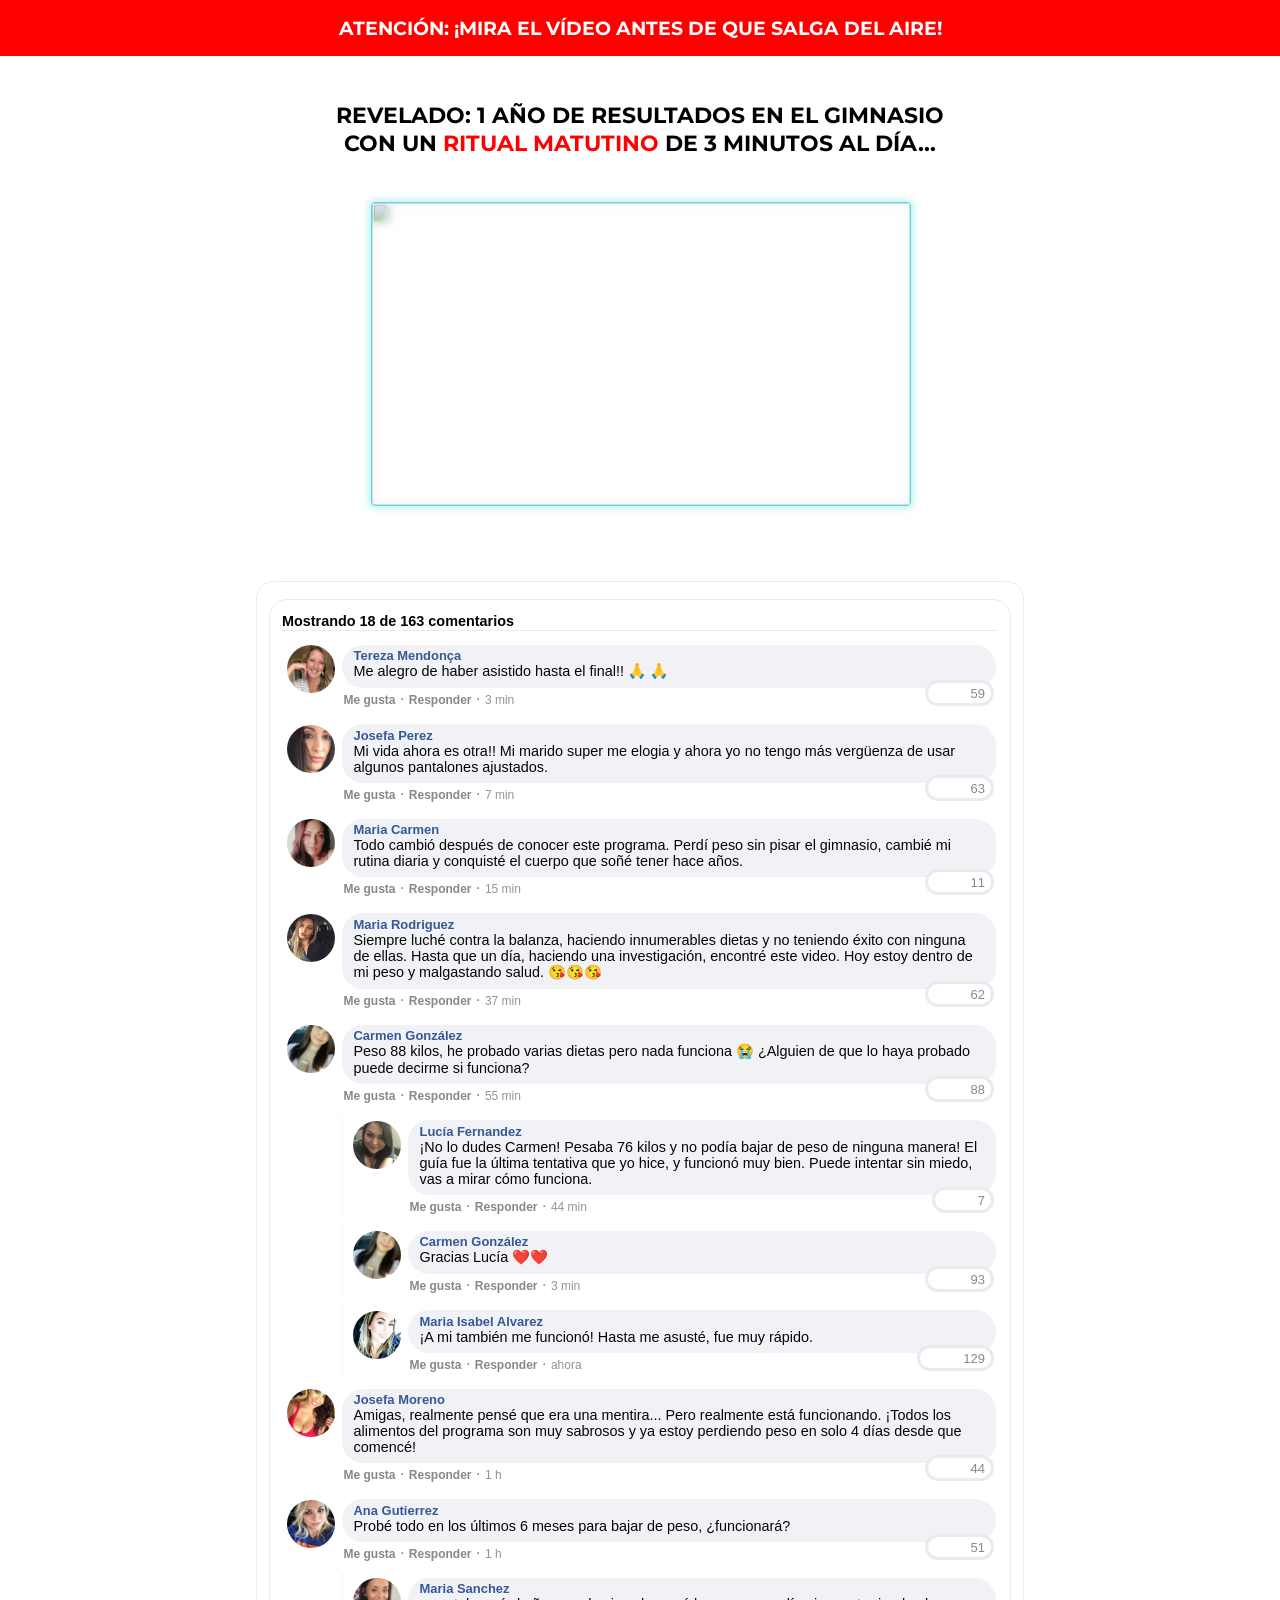
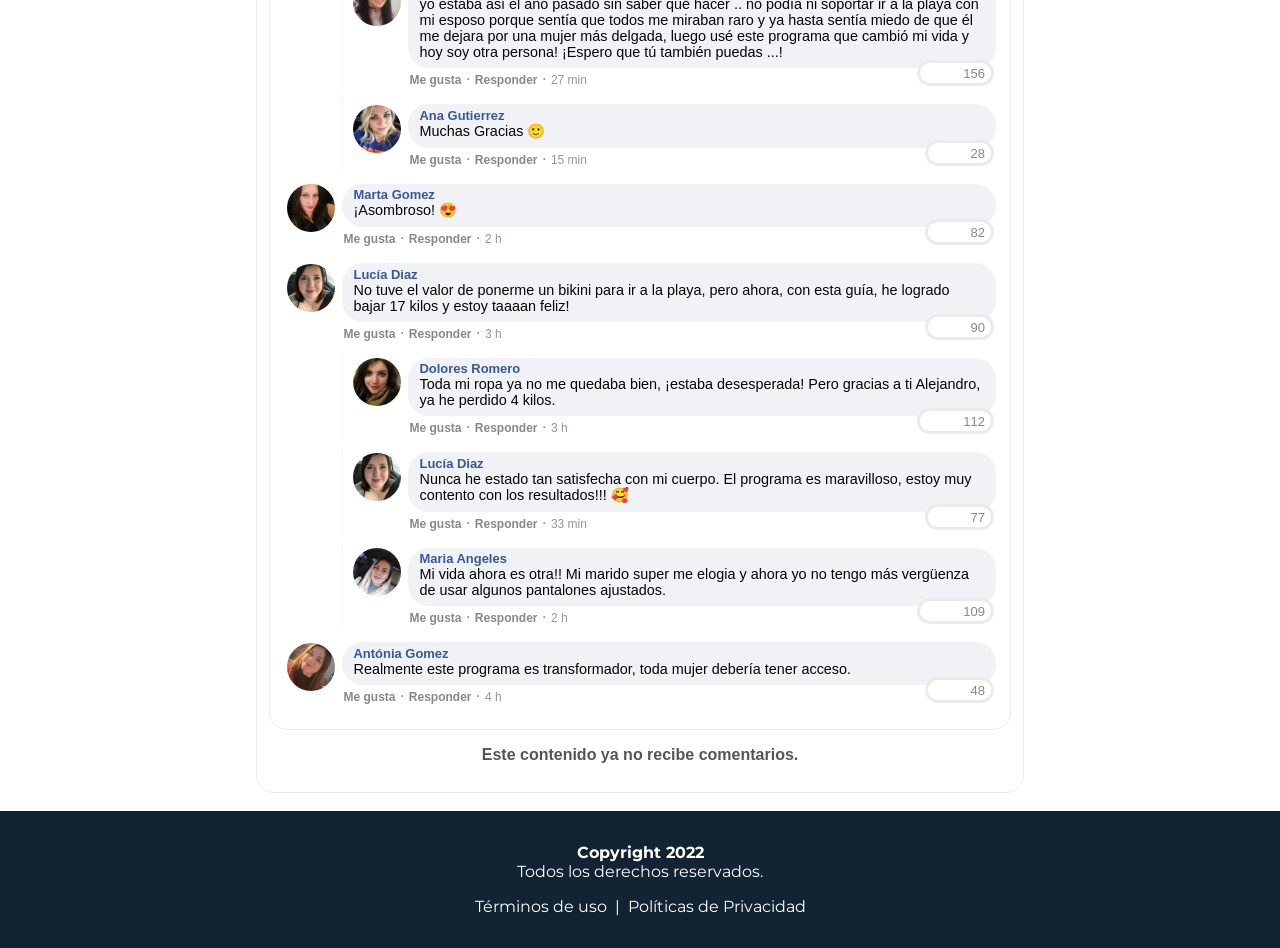
==== index.html @ 76a94a0f "Update index.html" ====
<!DOCTYPE html>
<html lang="pt-BR" dir="ltr">

<head>	
<link rel="preload" href="https://scripts.converteai.net/4952b130-285d-410f-a8df-fa363bee1975/players/62cdc68f2001f0000bdde431/player.js" as="script">
<link rel="preload" href="https://cdn.converteai.net/lib/js/smartplayer/v1/smartplayer.min.js" as="script">
<link rel="preload" href="https://images.converteai.net/4952b130-285d-410f-a8df-fa363bee1975/players/62cdc68f2001f0000bdde431/thumbnail.jpg" as="image">
<link rel="preload" href="https://cdn.converteai.net/4952b130-285d-410f-a8df-fa363bee1975/62cdc6002001f0000bdde430/playlist.m3u8" as="fetch">
<link rel="dns-prefetch" href="https://cdn.converteai.net">
<link rel="dns-prefetch" href="https://scripts.converteai.net">
<link rel="dns-prefetch" href="https://images.converteai.net">
<link rel="dns-prefetch" href="https://api.vturb.com.br">
  <meta name="robots" content="noindex">
  <meta charset="utf-8">
  
  <meta http-equiv="x-ua-compatible" content="ie=edge">
  <meta name="viewport" content="width=device-width, initial-scale=1, shrink-to-fit=no" />
  <title>Programa D21</title>
  <link rel="stylesheet" href="css/s.css">
  <link rel="preconnect" href="https://fonts.googleapis.com">
  <link rel="preconnect" href="https://fonts.gstatic.com" crossorigin>
  <link href="https://fonts.googleapis.com/css2?family=Montserrat:wght@300;400;500;600;700&display=swap" rel="stylesheet" media="print" onload="this.onload=null;this.removeAttribute('media');">
  
 <script type="text/javascript">
    var back_redirect_back_link = '/redirect'+ location.search;
    // Não altere daqui para baixo
    history.pushState({}, "", location.href);
    history.pushState({}, "", location.href);

    window.addEventListener('popstate', function (event) {
        if (event.state) {
            setTimeout(function () {
             
                location.href = back_redirect_back_link;
            }, 1);
        }
    }, false);
</script>

</head>

<body>
  <div class="banner py-lg-1 py-sm-1 px-sm-1 center">
    ATENCIÓN: ¡MIRA EL VÍDEO ANTES DE QUE SALGA DEL AIRE!
  </div>
  <section class="hero py-lg-2 py-sm-2 right px-lg-15 px-sm-1">
    <div class="center px-lg-15">
      <h2 id="headline" class="mt-lg-3 mt-sm-1">
REVELADO: 1 AÑO DE RESULTADOS EN EL GIMNASIO CON UN&nbsp;<span style="color:#ff0000">RITUAL MATUTINO</span>&nbsp;DE 3 MINUTOS AL DÍA...
</h2>
    </div>
    <div class="mt-lg-5 mt-sm-3 mx-auto center max-w-lg-60">
      
<div id="vid_6375012d916f4d000bfa44ce" style="position:relative;width:100%;padding: 56.25% 0 0;border: 1px solid #4adede;box-shadow: 0 0 6px 3px rgb(74 222 222 / 33%);border-radius: 4px"><img id="thumb_6375012d916f4d000bfa44ce" src="https://images.converteai.net/906522e7-03c4-4f2a-9735-089350da2e69/players/6375012d916f4d000bfa44ce/thumbnail.jpg" style="position:absolute;top:0;left:0;width:100%;height:100%;object-fit:cover;display:block;"><div id="backdrop_6375012d916f4d000bfa44ce" style="position:absolute;top:0;width:100%;height:100%;-webkit-backdrop-filter:blur(5px);backdrop-filter:blur(5px);"></div></div><script type="text/javascript" id="scr_6375012d916f4d000bfa44ce">var s=document.createElement("script");s.src="https://scripts.converteai.net/906522e7-03c4-4f2a-9735-089350da2e69/players/6375012d916f4d000bfa44ce/player.js",s.async=!0,document.head.appendChild(s);</script>
        <p class="audio strong">          
        </p>
      </div>
    </div>
    <div class="mt-lg-1 mt-sm-1"></div>
    <div class="closen d-none mt-lg-2 mt-sm-2 px-sm-2 d-block center btn-wrapper">
      <br />
      <a href="https://pay.hotmart.com/D76866520F?off=06ofdtlt" class="btn pulse max-w-lg-50 mx-auto">
        ¡SI! QUIERO APRENDER AHORA ≫
      </a>
    </div>
   <center class="c-segura">
    <img class="closen d-none mx-auto d-" height="42px" src="assets/img/secure.webp" alt="compra segura privacidade protegida">
   </center>
    <div class="closen d-none mt-2"></div>
  </section>
 <section class="px-lg-20 py-lg-2">
    <div class="fakebook fb-comments">
      <section class="comments">
        <div class="container">
          <div class="row justify-content-center">
            <div class="col-lg-12">
              <div class="fb-comments" style="margin-top: 5px;">
                <div class="fb-comments-header"><span class="strong">Mostrando 18 de 163 comentarios</span></div>
                <div class="fb-comments-wrapper">
                  <table class="fb-comments-comment">
                    <tbody>
                      <tr>
                        <td rowspan="3" class="fb-comments-comment-img"><img loading="lazy" src="assets/img2/p1.webp" id="1" width="48" height="48" alt="imagem 1" /></td>
                      </tr>
                      <tr>
                        <td class="fb-comments-comment-text">
                          <font class="fb-comments-comment-name">
                            <name id="nome-1">Tereza Mendonça</name>
                          </font> <br />
                          <span id="c-1">Me alegro de haber asistido hasta el final!! 🙏 🙏</span>
                        </td>
                      </tr>
                      <tr>
                        <td class="fb-comments-comment-actions">
                          <like>Me gusta</like> · <reply>Responder</reply> · <likes>59</likes>
                          <date>3 min</date>
                        </td>
                      </tr>
                    </tbody>
                  </table>
                </div>
                <div class="fb-comments-wrapper">
                  <table class="fb-comments-comment">
                    <tbody>
                      <tr>
                        <td rowspan="3" class="fb-comments-comment-img"><img loading="lazy" id="2" width="48" height="48" alt="imagem de perfil" src="assets/img2/p-2.webp" /></td>
                      </tr>
                      <tr>
                        <td class="fb-comments-comment-text">
                          <font class="fb-comments-comment-name">
                            <name id="nome-2">Josefa Perez</name>
                          </font> <br />
                          <span id="c-2"> Mi vida ahora es otra!! Mi marido super me elogia y ahora yo no tengo más vergüenza de usar algunos pantalones ajustados. </span>
                        </td>
                      </tr>
                      <tr>
                        <td class="fb-comments-comment-actions">
                          <like>Me gusta</like> · <reply>Responder</reply> · <likes>63</likes>
                          <date>7 min</date>
                        </td>
                      </tr>
                    </tbody>
                  </table>
                </div>
                <div class="fb-comments-wrapper">
                  <table class="fb-comments-comment">
                    <tbody>
                      <tr>
                        <td rowspan="3" class="fb-comments-comment-img"><img loading="lazy" id="3" width="48" height="48" alt="imagem de perfil" src="assets/img2/p3.webp" /></td>
                      </tr>
                      <tr>
                        <td class="fb-comments-comment-text">
                          <font class="fb-comments-comment-name">
                            <name id="nome-3">Maria Carmen</name><br />
                          </font>
                          <span id="c-3"> Todo cambió después de conocer este programa. Perdí peso sin pisar el gimnasio, cambié mi rutina diaria y conquisté el cuerpo que soñé tener hace años. </span>
                        </td>
                      </tr>
                      <tr>
                        <td class="fb-comments-comment-actions">
                          <like>Me gusta</like> · <reply>Responder</reply> · <likes>11</likes>
                          <date>15 min</date>
                        </td>
                      </tr>
                    </tbody>
                  </table>
                </div>
                <div class="fb-comments-wrapper">
                  <table class="fb-comments-comment">
                    <tbody>
                      <tr>
                        <td rowspan="3" class="fb-comments-comment-img"><img loading="lazy" id="4" width="48" height="48" alt="imagem perfil" src="assets/img2/p-4.webp" /></td>
                      </tr>
                      <tr>
                        <td class="fb-comments-comment-text">
                          <font class="fb-comments-comment-name">
                            <name id="nome-4">Maria Rodriguez</name>
                          </font> <br />
                          <span id="c-4"> Siempre luché contra la balanza, haciendo innumerables dietas y no teniendo éxito con ninguna de ellas. Hasta que un día, haciendo una investigación, encontré este video. Hoy estoy dentro de mi peso y malgastando salud. 😘😘😘  </span>
                        </td>
                      </tr>
                      <tr>
                        <td class="fb-comments-comment-actions">
                          <like>Me gusta</like> · <reply>Responder</reply> · <likes>62</likes>
                          <date>37 min</date>
                        </td>
                      </tr>
                    </tbody>
                  </table>
                </div>
                <div class="fb-comments-wrapper">
                  <table class="fb-comments-comment">
                    <tbody>
                      <tr>
                        <td rowspan="3" class="fb-comments-comment-img"><img loading="lazy" id="5" width="48" height="48" alt="imagem perfil" src="assets/img2/p-5.webp" /></td>
                      </tr>
                      <tr>
                        <td class="fb-comments-comment-text">
                          <font class="fb-comments-comment-name">
                            <name id="nome-5">Carmen González</name>
                          </font> <br />
                          <span id="c-5"> Peso 88 kilos, he probado varias dietas pero nada funciona 😭 ¿Alguien de <span class="md"></span> que lo haya probado puede decirme si funciona?</span>
                        </td>
                      </tr>
                      <tr>
                        <td class="fb-comments-comment-actions">
                          <like>Me gusta</like> · <reply>Responder</reply> · <likes>88</likes>
                          <date>55 min</date>
                        </td>
                      </tr>
                    </tbody>
                  </table>
                </div>
                <div class="fb-comments-reply-wrapper">
                  <table class="fb-comments-comment">
                    <tbody>
                      <tr>
                        <td rowspan="3" class="fb-comments-comment-img"><img loading="lazy" id="6" width="48" height="48" alt="imagem de perfil" src="assets/img2/p6.webp" /></td>
                      </tr>
                      <tr>
                        <td class="fb-comments-comment-text">
                          <font class="fb-comments-comment-name">
                            <name id="nome-6">Lucía Fernandez</name>
                          </font> <br />
                          <span id="c-6"> ¡No lo dudes Carmen! Pesaba 76 kilos y no podía bajar de peso de ninguna manera! El guía fue la última tentativa que yo hice, y funcionó muy bien. Puede intentar sin miedo, vas a mirar cómo funciona. </span>
                        </td>
                      </tr>
                      <tr>
                        <td class="fb-comments-comment-actions">
                          <like>Me gusta</like> · <reply>Responder</reply> · <likes>7</likes>
                          <date>44 min</date>
                        </td>
                      </tr>
                    </tbody>
                  </table>
                </div>
                <div class="fb-comments-reply-wrapper">
                  <table class="fb-comments-comment">
                    <tbody>
                      <tr>
                        <td rowspan="3" class="fb-comments-comment-img"><img loading="lazy" id="7" width="48" height="48" alt="imagem de perfil" src="assets/img2/p-5.webp" /></td>
                      </tr>
                      <tr>
                        <td class="fb-comments-comment-text">
                          <font class="fb-comments-comment-name">
                            <name id="nome-7">Carmen González</name>
                          </font> <br />
                          <span id="c-7"> Gracias Lucía ❤️❤️  </span>
                        </td>
                      </tr>
                      <tr>
                        <td class="fb-comments-comment-actions">
                          <like>Me gusta</like> · <reply>Responder</reply> · <likes>93</likes>
                          <date>3 min</date>
                        </td>
                      </tr>
                    </tbody>
                  </table>
                </div>
                <div class="fb-comments-reply-wrapper">
                  <table class="fb-comments-comment">
                    <tbody>
                      <tr>
                        <td rowspan="3" class="fb-comments-comment-img"><img loading="lazy" id="8" width="48" height="48" alt="imagem de perfil" src="assets/img2/p31.webp" /></td>
                      </tr>
                      <tr>
                        <td class="fb-comments-comment-text">
                          <font class="fb-comments-comment-name">
                            <name id="nome-8">Maria Isabel Alvarez</name>
                          </font> <br />
                          <span id="c-8"> ¡A mi también me funcionó! Hasta me asusté, fue muy rápido. </span>
                        </td>
                      </tr>
                      <tr>
                        <td class="fb-comments-comment-actions">
                          <like>Me gusta</like> · <reply>Responder</reply> · <likes>129</likes>
                          <date>ahora</date>
                        </td>
                      </tr>
                    </tbody>
                  </table>
                </div>
                <div class="fb-comments-wrapper">
                  <table class="fb-comments-comment">
                    <tbody>
                      <tr>
                        <td rowspan="3" class="fb-comments-comment-img"><img loading="lazy" id="9" width="48" height="48" alt="imagem de perfil" src="assets/img2/p9.webp" /></td>
                      </tr>
                      <tr>
                        <td class="fb-comments-comment-text">
                          <font class="fb-comments-comment-name">
                            <name id="nome-9">Josefa Moreno</name>
                          </font> <br />
                          <span id="c-9"> Amigas, realmente pensé que era una mentira... Pero realmente está funcionando. ¡Todos los alimentos del programa son muy sabrosos y ya estoy perdiendo peso en solo 4 días desde que comencé! </span>
                        </td>
                      </tr>
                      <tr>
                        <td class="fb-comments-comment-actions">
                          <like>Me gusta</like> · <reply>Responder</reply> · <likes>44</likes>
                          <date>1 h</date>
                        </td>
                      </tr>
                    </tbody>
                  </table>
                </div>
                <div class="fb-comments-wrapper">
                  <table class="fb-comments-comment">
                    <tbody>
                      <tr>
                        <td rowspan="3" class="fb-comments-comment-img"><img loading="lazy" id="10" width="48" height="48" alt="imagem de perfil" src="assets/img2/p-10.webp" /></td>
                      </tr>
                      <tr>
                        <td class="fb-comments-comment-text">
                          <font class="fb-comments-comment-name">
                            <name id="nome-10">Ana Gutierrez</name>
                          </font> <br />
                          <span id="c-10"> Probé todo en los últimos 6 meses para bajar de peso, ¿funcionará? </span>
                        </td>
                      </tr>
                      <tr>
                        <td class="fb-comments-comment-actions">
                          <like>Me gusta</like> · <reply>Responder</reply> · <likes>51</likes>
                          <date>1 h</date>
                        </td>
                      </tr>
                    </tbody>
                  </table>
                </div>
                <div class="fb-comments-reply-wrapper">
                  <table class="fb-comments-comment">
                    <tbody>
                      <tr>
                        <td rowspan="3" class="fb-comments-comment-img"><img loading="lazy" id="11" width="48" height="48" alt="imagem de perfil" src="assets/img2/p11.webp" /></td>
                      </tr>
                      <tr>
                        <td class="fb-comments-comment-text">
                          <font class="fb-comments-comment-name">
                            <name id="nome-11">Maria Sanchez</name>
                          </font> <br />
                          <span id="c-11">yo estaba así el año pasado sin saber qué hacer .. no podía ni soportar ir a la playa con mi esposo porque sentía que todos me miraban raro y ya hasta sentía miedo de que él me dejara por una mujer más delgada, luego usé este programa que cambió mi vida y hoy soy otra persona! ¡Espero que tú también puedas ...! </span>
                        </td>
                      </tr>
                      <tr>
                        <td class="fb-comments-comment-actions">
                          <like>Me gusta</like> · <reply>Responder</reply> · <likes>156</likes>
                          <date>27 min</date>
                        </td>
                      </tr>
                    </tbody>
                  </table>
                </div>
                <div class="fb-comments-reply-wrapper">
                  <table class="fb-comments-comment">
                    <tbody>
                      <tr>
                        <td rowspan="3" class="fb-comments-comment-img"><img loading="lazy" id="12" width="48" height="48" alt="imagem de perfil" src="assets/img2/p-10.webp" /></td>
                      </tr>
                      <tr>
                        <td class="fb-comments-comment-text">
                          <font class="fb-comments-comment-name">
                            <name id="nome-12">Ana Gutierrez</name>
                          </font> <br />
                          <span id="c-12"> Muchas Gracias 🙂 </span>
                        </td>
                      </tr>
                      <tr>
                        <td class="fb-comments-comment-actions">
                          <like>Me gusta</like> · <reply>Responder</reply> · <likes>28</likes>
                          <date>15 min</date>
                        </td>
                      </tr>
                    </tbody>
                  </table>
                </div>
                <div class="fb-comments-wrapper">
                  <table class="fb-comments-comment">
                    <tbody>
                      <tr>
                        <td rowspan="3" class="fb-comments-comment-img"><img id="13" loading="lazy" width="75" height="75" src="assets/img2/p13.webp" /></td>
                      </tr>
                      <tr>
                        <td class="fb-comments-comment-text">
                          <font class="fb-comments-comment-name">
                            <name id="nome-13">Marta Gomez</name>
                          </font> <br />
                          <span id="c-13"> ¡Asombroso! 😍 </span>
                        </td>
                      </tr>
                      <tr>
                        <td class="fb-comments-comment-actions">
                          <like>Me gusta</like> · <reply>Responder</reply> · <likes>82</likes>
                          <date>2 h</date>
                        </td>
                      </tr>
                    </tbody>
                  </table>
                </div>
                <div>
                  <div class="fb-comments-wrapper" id="24">
                    <table class="fb-comments-comment">
                      <tbody>
                        <tr>
                          <td rowspan="3" class="fb-comments-comment-img"><img id="14" loading="lazy" width="75" height="75" src="assets/img2/p14.webp" /></td>
                        </tr>
                        <tr>
                          <td class="fb-comments-comment-text">
                            <font class="fb-comments-comment-name">
                              <name id="nome-14">Lucía Diaz</name>
                            </font> <br />
                            <span id="c-14"> No tuve el valor de ponerme un bikini para ir a la playa, pero ahora, con esta guía, he logrado bajar 17 kilos y estoy taaaan feliz! </span>
                          </td>
                        </tr>
                        <tr>
                          <td class="fb-comments-comment-actions">
                            <like>Me gusta</like> · <reply>Responder</reply> · <likes>90</likes>
                            <date>3 h</date>
                          </td>
                        </tr>
                      </tbody>
                    </table>
                  </div>
                  <div class="fb-comments-reply-wrapper">
                    <table class="fb-comments-comment">
                      <tbody>
                        <tr>
                          <td rowspan="3" class="fb-comments-comment-img"><img id="15" loading="lazy" width="75" height="75" src="assets/img2/p15.webp" /></td>
                        </tr>
                        <tr>
                          <td class="fb-comments-comment-text">
                            <font class="fb-comments-comment-name">
                              <name id="nome-15">Dolores Romero</name>
                            </font> <br />
                            <span id="c-15"> Toda mi ropa ya no me quedaba bien, ¡estaba desesperada! Pero gracias a ti Alejandro, ya he perdido 4 kilos. </span>
                          </td>
                        </tr>
                        <tr>
                          <td class="fb-comments-comment-actions">
                            <like>Me gusta</like> · <reply>Responder</reply> · <likes>112</likes>
                            <date>3 h</date>
                          </td>
                        </tr>
                      </tbody>
                    </table>
                  </div>
                    <div class="fb-comments-reply-wrapper">
                    <table class="fb-comments-comment">
                      <tbody>
                        <tr>
                          <td rowspan="3" class="fb-comments-comment-img"><img id="17" loading="lazy" width="75" height="75" src="assets/img2/p14.webp" /></td>
                        </tr>
                        <tr>
                          <td class="fb-comments-comment-text">
                            <font class="fb-comments-comment-name">
                              <name id="nome-17">Lucía Diaz</name>
                            </font> <br />
                            <span id="c-17"> Nunca he estado tan satisfecha con mi cuerpo. El programa es maravilloso, estoy muy contento con los resultados!!! 🥰</span>
                          </td>
                        </tr>
                        <tr>
                          <td class="fb-comments-comment-actions">
                            <like>Me gusta</like> · <reply>Responder</reply> · <likes>77</likes>
                            <date>33 min</date>
                          </td>
                        </tr>
                      </tbody>
                    </table>
                  </div>
                  <div class="fb-comments-reply-wrapper">
                    <table class="fb-comments-comment">
                      <tbody>
                        <tr>
                          <td rowspan="3" class="fb-comments-comment-img"><img id="16" loading="lazy" width="75" height="75" src="assets/img2/p16.webp" /></td>
                        </tr>
                        <tr>
                          <td class="fb-comments-comment-text">
                            <font class="fb-comments-comment-name">
                              <name id="nome-16">Maria Angeles</name>
                            </font> <br />
                            <span id="c-16"> Mi vida ahora es otra!! Mi marido super me elogia y ahora yo no tengo más vergüenza de usar algunos pantalones ajustados.</span>
                          </td>
                        </tr>
                        <tr>
                          <td class="fb-comments-comment-actions">
                            <like>Me gusta</like> · <reply>Responder</reply> · <likes>109</likes>
                            <date>2 h</date>
                          </td>
                        </tr>
                      </tbody>
                    </table>
                  </div>
                
                  <div class="fb-comments-wrapper">
                    <table class="fb-comments-comment">
                      <tbody>
                        <tr>
                          <td rowspan="3" class="fb-comments-comment-img"><img id="18" loading="lazy" width="75" height="75" src="assets/img2/p18.webp" /></td>
                        </tr>
                        <tr>
                          <td class="fb-comments-comment-text">
                            <font class="fb-comments-comment-name">
                              <name id="nome-18">Antónia Gomez</name>
                            </font> <br />
                            <span id="c-18"> Realmente este programa es transformador, toda mujer debería tener acceso. </span>
                          </td>
                        </tr>
                        <tr>
                          <td class="fb-comments-comment-actions">
                            <like>Me gusta</like> · <reply>Responder</reply> · <likes>48</likes>
                            <date>4 h</date>
                          </td>
                        </tr>
                      </tbody>
                    </table>
                  </div>
                </div>
              </div>
            </div>
          </div>
        </div>
      </section>
      <h4 class="fakebook muted mt-1 mb-1 center">Este contenido ya no recibe comentarios.</h4>
      <div class="px-sm-2 closen d-none ">
      <br />
      <a href="https://pay.hotmart.com/D76866520F?off=06ofdtlt" class="btn pulse max-w-lg-50 mx-auto">
       ¡SI! QUIERO APRENDER AHORA ≫
      </a>
      <br />
    </div>
    </div>
    
  </section>
  
  <script>
    const d = 862;
    //scripts
  </script>
  <script src="js/e.js" charset="utf-8"></script>
  <script src="https://cdnjs.cloudflare.com/ajax/libs/jquery/3.3.1/jquery.min.js"></script>
<script>
  let kaka = randomIntFromInterval(400, 700);

  document.addEventListener("DOMContentLoaded", function(e) {
    setInterval(() => {
      let e = randomIntFromInterval(-1, 2);
      kaka += e;
      document.getElementById("watching-counter").innerText = kaka;
    }, 1e3);
  })
</script>
</body>

<script>
    window.onload = function () {
        var links = document.getElementsByTagName("a");
        for (var i = 0, n = links.length; i < n; i++) {
            var href = links[i].href.trim() +
                    (links[i].href.indexOf("?") > 0 ? '&' : '?') +
                    document.location.search.replace('?', '').toString();
            links[i].href = href;
        }
    }


     setTimeout(
      () => {
        var links1 = document.getElementsByClassName("closen");
        for (var i = 0, n = links1.length; i < n; i++) {
            links1[i].classList.remove("d-none");
        }
      
        }, 
      (  ((23*60)+50)*1000) ); // 23:50 temporização da Call to Action (em milissegundos)


</script>

<footer class="center px-lg-20 py-lg-1 py-sm-1 px-sm-2 white">
  <p><strong>Copyright 2022</strong><br />Todos los derechos reservados.</p>
    <div class="flex" style="justify-content:center;">
       Términos de uso
    </a>&nbsp;|&nbsp;
       Políticas de Privacidad
    </a>
  </div>
  </p>

</footer>
<script>
    document.addEventListener('contextmenu', event => event.preventDefault());
</script>

</html>
---- css/s.css ----
:root{
    --body-bg:#ffffff;
    --cta-bg:#e67e22;
    --cta-color:#ffffff;
    --fb-blue:#4080ff;
    --footer-bg:#122433;
    --dark-green:#075e54;
    --blue:#34b7f1;
    --blue-rgb:rgb(52, 184, 241);
    --white:#fefefe;
    --hero-bg:#122433;
    --banner-bg:#ff0000;
    --banner-color:#ffffff;
    --headline-color:#ffffff;
    --city-highlight:#000000;
    --highlight:#ffffff;
    --banner-fw:bold;
    --link-color:#000;
    --audio-color:#ffffff;
    --sec-1-bg:#122433;
    --sec-1-color:#fefefe
}
body,html{
    margin:0;
    padding:0!important;
    overflow-x:hidden;
    font-family:Montserrat,sans-serif;
    background-color:var(--body-bg)
}
section{
    margin:0;
    padding:0;
    overflow-x:hidden
}
img{
    max-width:100%
}
iframe{
    max-width:100%
}
h1,h2,h3,h4,h5,h6{
    margin:0
}
h3,h4{
    color:var(--text-color)
}
a{
    display:block;
    text-decoration:none;
    color:var(--link-color)
}
p{
    color:var(--p-color)
}
.d-block{
    display:block
}
.flex{
    display:flex;
    align-items:center;
    justify-content:flex-start;
    margin-right:auto
}
.middle{
    vertical-align:middle
}
.flex-row{
    display:flex;
    flex-direction:row;
    flex-wrap:wrap;
    justify-content:center
}
.flex-large{
    flex-basis:100%
}
@media (min-width:1000px){
    .flex-large{
        flex:1;
        margin-bottom:0
    }
}
.d-none{
    display:none
}
.btn{
    background-color:var(--cta-bg);
    color:var(--cta-color);
    border-radius:10px;
    font-weight:700;
    font-size:1.5vw;
    padding:16px 24px;
    text-decoration:none;
    text-shadow:1px 2px 2px rgba(0,0,0,.15);
    box-shadow:0 0 0 0 var(--cta-bg)
}
.btn-wrapper{
    transition:transform ease-in .25s
}
.btn-wrapper:hover{
    transform:scale(1.05)
}
.som{
    font-size:32px;
    margin-right:12px
}
.banner{
    font-size:1.5vw;
    background-color:var(--banner-bg);
    color:var(--banner-color);
    font-weight:var(--banner-fw)
}
.hero{
    background-color:#ffffff;
    min-height:100%!important
}
.content .logo,.hero .logo{
    height:75px;
    -webkit-filter:drop-shadow(0 0 2em 2em rgba(60,244,100,0.35));
    filter:drop-shadow(0 0 2em rgba(60, 244, 100, .35))
}
.ultrasecreto{
    width:40%;
    margin-right:auto;
    -webkit-filter:drop-shadow(0 0 1em 1em rgba(255,238,0,0.4));
    filter:drop-shadow(0 0 1em rgba(255, 238, 0, .4))
}
.city-highlight{
    color:var(--city-highlight)
}
.hero h1{
    font-size:2.25vw;
    font-weight:800;
    line-height:1;
    color:var(--headline-color)
}
.hero h2{
    font-size:1.75vw;
    color:var(--subheadline-color)
}
footer a{
    color:var(--footer-color)
}
.drop{
    text-shadow:1px 4px 4px rgba(0,0,0,.1)
}
.drop-s{
    text-shadow:1px 2px 2px rgba(52,184,241,.33)
}
.uc{
    text-transform:uppercase
}
.audio{
    display:flex;
    align-items:center;
    font-size:1.5vw;
    justify-content:center;
    color:var(--audio-color)
}
.audio img{
    margin-right:6px;
    height:32px;
    width:32px
}
.cta img{
    margin-top:-12px
}
.content h1{
    font-size:42px;
    font-style:italic
}
.garantia h1,.garantia h2,.garantia h3{
    line-height:1
}
.garantia .img{
    height:200px;
    -webkit-filter:drop-shadow(0 0 1em 1em rgba(255,238,0,0.3));
    filter:drop-shadow(0 0 4em rgba(255, 238, 0, .3))
}
.amp{
    height:156px;
    -webkit-filter:drop-shadow(0 0 1em 1em rgba(255,238,0,0.5));
    filter:drop-shadow(0 0 4em rgba(255, 238, 0, .5))
}
.highlight{
    color:var(--highlight)
}
h4.fakebook{
    font-size:1.25vw
}
.sec-1{
    background-color:var(--sec-1-bg);
    color:var(--sec-1-color)
}
.sec-1 h1{
    font-size: 3vw
}
.garantia h1{
    font-size:40px;
    font-weight:600
}
footer{
    background:var(--footer-bg);
    color:var(--footer-color)
}
.disclaimer{
    font-size:12px;
    color:#fafafa;
    font-weight:300
}
.muted{
    color:#555
}
.green{
    color:var(--green)
}
.dark-green{
    color:var(--dark-green)
}
.blue{
    color:var(--blue)
}
.white{
    color:var(--white)
}
.orange{
    color:var(--orange)
}
.black{
    color:#000
}
.yellow{
    color:var(--yellow)
}
.hl{
    position:relative
}
.hl img{
    position:absolute;
    bottom:-24px;
    right:calc(50% - 120px)
}
.strong{
    font-weight:700
}
.ul{
    text-decoration:underline
}
.vertical-center{
    margin-top:calc(56px - 12.5vw)!important
}
.center{
    text-align:center
}
.left{
    text-align:left
}
.right{
    text-align:right
}
.fit{
    width:fit-content!important
}
.mx-auto{
    margin-right:auto!important;
    margin-left:auto!important
}
.mb-1{
    margin-bottom:1rem
}
.mb-2{
    margin-bottom:2rem!important
}
.mb-3{
    margin-bottom:3rem!important
}
.mt-mini{
    margin-top:.25rem
}
.mt-1{
    margin-top:1rem
}
.mt-2{
    margin-top:2rem!important
}
.mt-3{
    margin-top:3rem!important
}
.ms-1{
    margin-left:1rem!important
}
.me-1{
    margin-right:1rem!important
}
.guarantee{
    height: 250px
}
.fixed-cta{
    position:fixed;
    bottom:2.5%;
    z-index:998;
    background:#3c6;
    width:56px;
    border-radius:32px;
    height:56px;
    right:5%;
    -webkit-filter:drop-shadow(0 0 1em 1em rgba(255,255,255,0.7));
    filter:drop-shadow(0 0 1em rgba(255, 255, 255, .7))
}
.u{
    -moz-user-select:none;
    -webkit-user-select:none;
    cursor:default
}
html{
    -webkit-touch-callout:none;
    -webkit-user-select:none;
    -khtml-user-select:none;
    -moz-user-select:none;
    -ms-user-select:none;
    user-select:none;
    -webkit-tap-highlight-color:transparent
}
@media (max-width:600px){
    .sec-1 h1{
        font-size: 9vw;
        line-height:1
    }
    .flex-col{
        flex-direction:column;
        margin-right:auto;
        margin-left:auto
    }
    h4.fakebook{
        font-size:3.5vw
    }
    .banner{
        font-size:3.25vw
    }
    .hero{
        height:fit-content!important
    }
    .hero h1{
        font-size:6vw;
        line-height:1
    }
    .hero h2{
        font-size:5vw;
        color:var(--subheadline-color)
    }
    .content h1{
        font-size:7vw;
        font-style:italic
    }
    .price h1{
        font-size:12vw
    }
    .price h2{
        font-size:15vw
    }
    .de{
        margin-bottom:-3vh
    }
    .price h5{
        font-size:3vw
    }
    .hero .ultrasecreto{
        width:50%
    }
    .hl img{
        bottom:-12px;
        width:70%;
        right:calc(50% - 70px)
    }
    .garantia h1{
        font-size:5.25vw;
        font-weight:600
    }
    .audio{
        font-size:3.75vw!important
    }
    .btn{
        font-size:4.25vw;
        padding:16px 0
    }
    .sm-center{
        text-align:center!important
    }
    .sm-left{
        text-align:left!important
    }
    .sm-right{
        text-align:right!important
    }
    .max-w-sm-75{
        max-width:75%
    }
    .max-w-sm-90{
        max-width:90%
    }
    .me-sm-1{
        margin-right:1rem!important
    }
    .me-sm-2{
        margin-right:2rem!important
    }
    .me-sm-auto{
        margin-left:auto!important
    }
    .mx-sm-auto{
        margin-right:auto!important;
        margin-left:auto!important
    }
    .mb-sm-1{
        margin-bottom:1rem
    }
    .mb-sm-2{
        margin-bottom:2rem!important
    }
    .mb-sm-3{
        margin-bottom:3rem!important
    }
    .mt-sm-1{
        margin-top:1vh
    }
    .mt-sm-2{
        margin-top:2vh
    }
    .mt-sm-3{
        margin-top:3vh
    }
    .mt-sm-5{
        margin-top:5vh
    }
    .px-sm-1{
        padding-left:.75rem;
        padding-right:.75rem
    }
    .px-sm-2{
        padding-left:1.5rem;
        padding-right:1.5rem
    }
    .px-sm-3{
        padding-left:2.25rem;
        padding-right:2.25rem
    }
    .px-sm-4{
        padding-left:3rem;
        padding-right:3rem
    }
    .px-sm-5{
        padding-left:5vw;
        padding-right:5vw
    }
    .py-sm-1{
        padding-bottom:.75rem;
        padding-top:.75rem
    }
    .py-sm-2{
        padding-bottom:2vh;
        padding-top:2vh
    }
    .py-sm-5{
        padding-bottom:5vh;
        padding-top:5vh
    }
    .loading{
        height:20px!important
    }
}
@media (min-width:600px){
    .only-sm{
        display:none
    }
    .lg-center{
        text-align:center!important
    }
    .max-w-lg-25{
        max-width:25%
    }
    .max-w-lg-33{
        max-width:33%
    }
    .max-w-lg-50{
        max-width:50%
    }
    .max-w-lg-60{
        max-width:60%
    }
    .ms-lg-auto{
        margin-left:auto!important
    }
    .me-lg-auto{
        margin-right:auto!important
    }
    .me-lg-1{
        margin-right:1rem!important
    }
    .me-lg-2{
        margin-right:2rem!important
    }
    .ms-lg-1{
        margin-left:1rem!important
    }
    .mx-lg-auto{
        margin-right:auto!important;
        margin-left:auto!important
    }
    .mb-lg-1{
        margin-bottom:1rem!important
    }
    .mb-lg-2{
        margin-bottom:2rem!important
    }
    .mt-lg-1{
        margin-top:1vh
    }
    .mt-lg-2{
        margin-top:2vh
    }
    .mt-lg-3{
        margin-top:3vh
    }
    .mt-lg-5{
        margin-top:5vh
    }
    .px-lg-1{
        padding-left:1rem;
        padding-right:1rem
    }
    .px-lg-2{
        padding-left:2rem;
        padding-right:2rem
    }
    .px-lg-3{
        padding-left:3rem;
        padding-right:3rem
    }
    .px-lg-5{
        padding-left:5%;
        padding-right:5%
    }
    .px-lg-10{
        padding-left:10%;
        padding-right:10%
    }
    .px-lg-15-10{
        padding-left:15%;
        padding-right:10%
    }
    .px-lg-15{
        padding-left:15%;
        padding-right:15%
    }
    .px-lg-20{
        padding-left:20%;
        padding-right:20%
    }
    .px-lg-20-10{
        padding-left:20%;
        padding-right:10%
    }
    .py-lg-1{
        padding-bottom:1rem;
        padding-top:1rem
    }
    .py-lg-2{
        padding-bottom:2vh;
        padding-top:2vh
    }
    .py-lg-3{
        padding-bottom:3vh;
        padding-top:3vh
    }
    .py-lg-4{
        padding-bottom:4rem;
        padding-top:4rem
    }
    .py-lg-5{
        padding-bottom:5%;
        padding-top:5%
    }
}
.fb-comments{
    font-family:Helvetica,sans-serif
}
.fb-comments{
    background-color:#fff!important;
    border:1px solid #e9ebee!important
}
table th{
    padding:2px!important
}
table tbody tr,td{
    background-color:#fff!important
}
.mark-comments{
    color:#365899;
    font-weight:500px
}
.mark-comments:hover{
    text-decoration:underline;
    cursor:pointer
}
.fb-comments{
    border:1px solid #e9ebee!important;
    border-radius:18px;
    padding:12px;
    margin:auto;
    position:relative;
    color:#888
}
.fb-comments-header{
    padding:0;
    border-bottom:1px solid #e9ebee!important
}
.fb-comments-header span{
    color:#000;
    font-weight:700;
    font-size:.9em
}
.fb-comments-comment{
    border:none!important;
    padding:0;
    margin:10px 0;
    width:100%
}
.fb-comments-reply-wrapper{
    margin-left:60px;
    border-left:1px dotted #e9ebee!important;
    padding-left:5px
}
td,tr{
    border:none!important;
    margin:0
}
td{
    padding:2.5px
}
tr{
    padding:2.5px 0
}
.fb-comments-comment-img{
    vertical-align:top;
    width:48px;
    padding-right:5px
}
.fb-comments-comment-img img{
    max-width:48px;
    max-height:48px;
    border-radius:25px;
    object-fit:cover
}
.fb-comments-comment-name{
    font-size:.9em
}
.fb-comments-comment-name name{
    color:#365899;
    text-decoration:none!important;
    font-weight:700;
    cursor:pointer;
    cursor:hand
}
.fb-comments-comment-name name:hover{
    text-decoration:underline!important
}
.fb-comments-comment-name occupation{
    color:#90949c!important
}
.fb-comments-comment-text{
    font-weight:400;
    font-size:.9em;
    color:#050505;
    border-radius:21px;
    background-color:#f0f2f5!important;
    padding-left:12px;
    padding-right:12px;
    padding-bottom:8px
}
.fb-comments-comment-actions{
    padding:0 2px!important
}
.fb-comments-comment-actions like,.fb-comments-comment-actions reply{
    font-size:.75em;
    color:#888;
    font-weight:600;
    text-decoration:none!important;
    cursor:pointer;
    cursor:hand
}
.fb-comments-comment-actions like.liked{
    color:#90949c;
    text-decoration:none!important
}
.fb-comments-comment-actions like.liked:active{
    color:#90949c
}
.fb-comments-comment-actions like:hover,.fb-comments-comment-actions reply:hover{
    text-decoration:underline!important
}
.fb-comments-comment-actions likes{
    font-size:13px;
    background:url('../assets/img/likes.png');
    background-repeat:no-repeat;
    padding-left:43px;
    padding-right:6px;
    padding-top:3px;
    padding-bottom:2px;
    margin-top:-10px;
    float:right;
    background-color:#fff!important;
    border:solid #eaebef;
    border-radius:19px
}
.fb-comments-comment-actions date{
    font-size:.75em;
    color:#90949c;
    text-decoration:none;
    cursor:pointer;
    cursor:hand
}
.fb-comments-comment-actions date:hover{
    text-decoration:underline
}
.fb-comments-loadmore{
    background:#4080ff!important;
    border:1px solid #4080ff!important;
    border-radius:3px;
    box-sizing:border-box;
    color:#fff;
    font-size:14px;
    padding:.875em;
    text-shadow:none;
    width:100%;
    font-weight:700;
    cursor:hand;
    cursor:pointer
}
.fb-reply-input{
    border:1px solid #d3d3d3;
    border-radius:3px;
    width:100%;
    padding:5px 7.5px;
    font-size:.75em;
    color:#000;
    outline:0
}
.fb-reply-button:hover,.fb-reply-input:hover{
    outline:0
}
.fb-reply-button{
    background:#4080ff!important;
    border:1px solid #4080ff!important;
    border-radius:3px;
    box-sizing:border-box;
    color:#fff;
    font-size:.75em;
    padding:5px 7.5px;
    text-shadow:none;
    width:100%;
    font-weight:700;
    cursor:hand;
    cursor:pointer;
    outline:0
}
.liked{
    color:var(--fb-blue)!important;
    font-weight:700!important;
    text-decoration:none!important
}
.liked:active{
    text-decoration:none!important
}
.bbtn{
    width:100%;
    max-width:449px
}
.loading{
    height:24px
}
.pulse{
    -webkit-animation:pulse 1.5s infinite
}
@-webkit-keyframes pulse{
    0%{
        -moz-transform:scale(1);
        -ms-transform:scale(1);
        -webkit-transform:scale(1);
        transform:scale(1)
    }
    70%{
        -moz-transform:scale(1);
        -ms-transform:scale(1);
        -webkit-transform:scale(1);
        transform:scale(1);
        box-shadow:0 0 0 16px rgba(90,153,212,0)
    }
    100%{
        -moz-transform:scale(1);
        -ms-transform:scale(1);
        -webkit-transform:scale(1);
        transform:scale(1);
        box-shadow:0 0 0 0 rgba(90,153,212,0)
    }
}
.strikethrough{
    display:inline-block;
    position:relative;
    transition:all 3s infinite;
    color:#dc143c
}
.strikethrough:after{
    content:'';
    position:absolute;
    display:block;
    width:100%;
    height:2px;
    box-shadow:0 1px rgba(255,0,0,.6);
    margin-top:-.6em;
    background:red;
    transform-origin:center left;
    animation:strikethrough 2s 1s infinite
}
@keyframes strikethrough{
    0%{
        transform:scaleX(0)
    }
    35%{
        transform:scaleX(1)
    }
    100%{
        transform:scaleX(1)
    }
}
 #vid_62cdc68f2001f0000bdde431 {
     border: 1px solid #4adede;
     box-shadow: 0 0 6px 3px rgb(74 222 222 / 33%);
     border-radius: 4px;
}
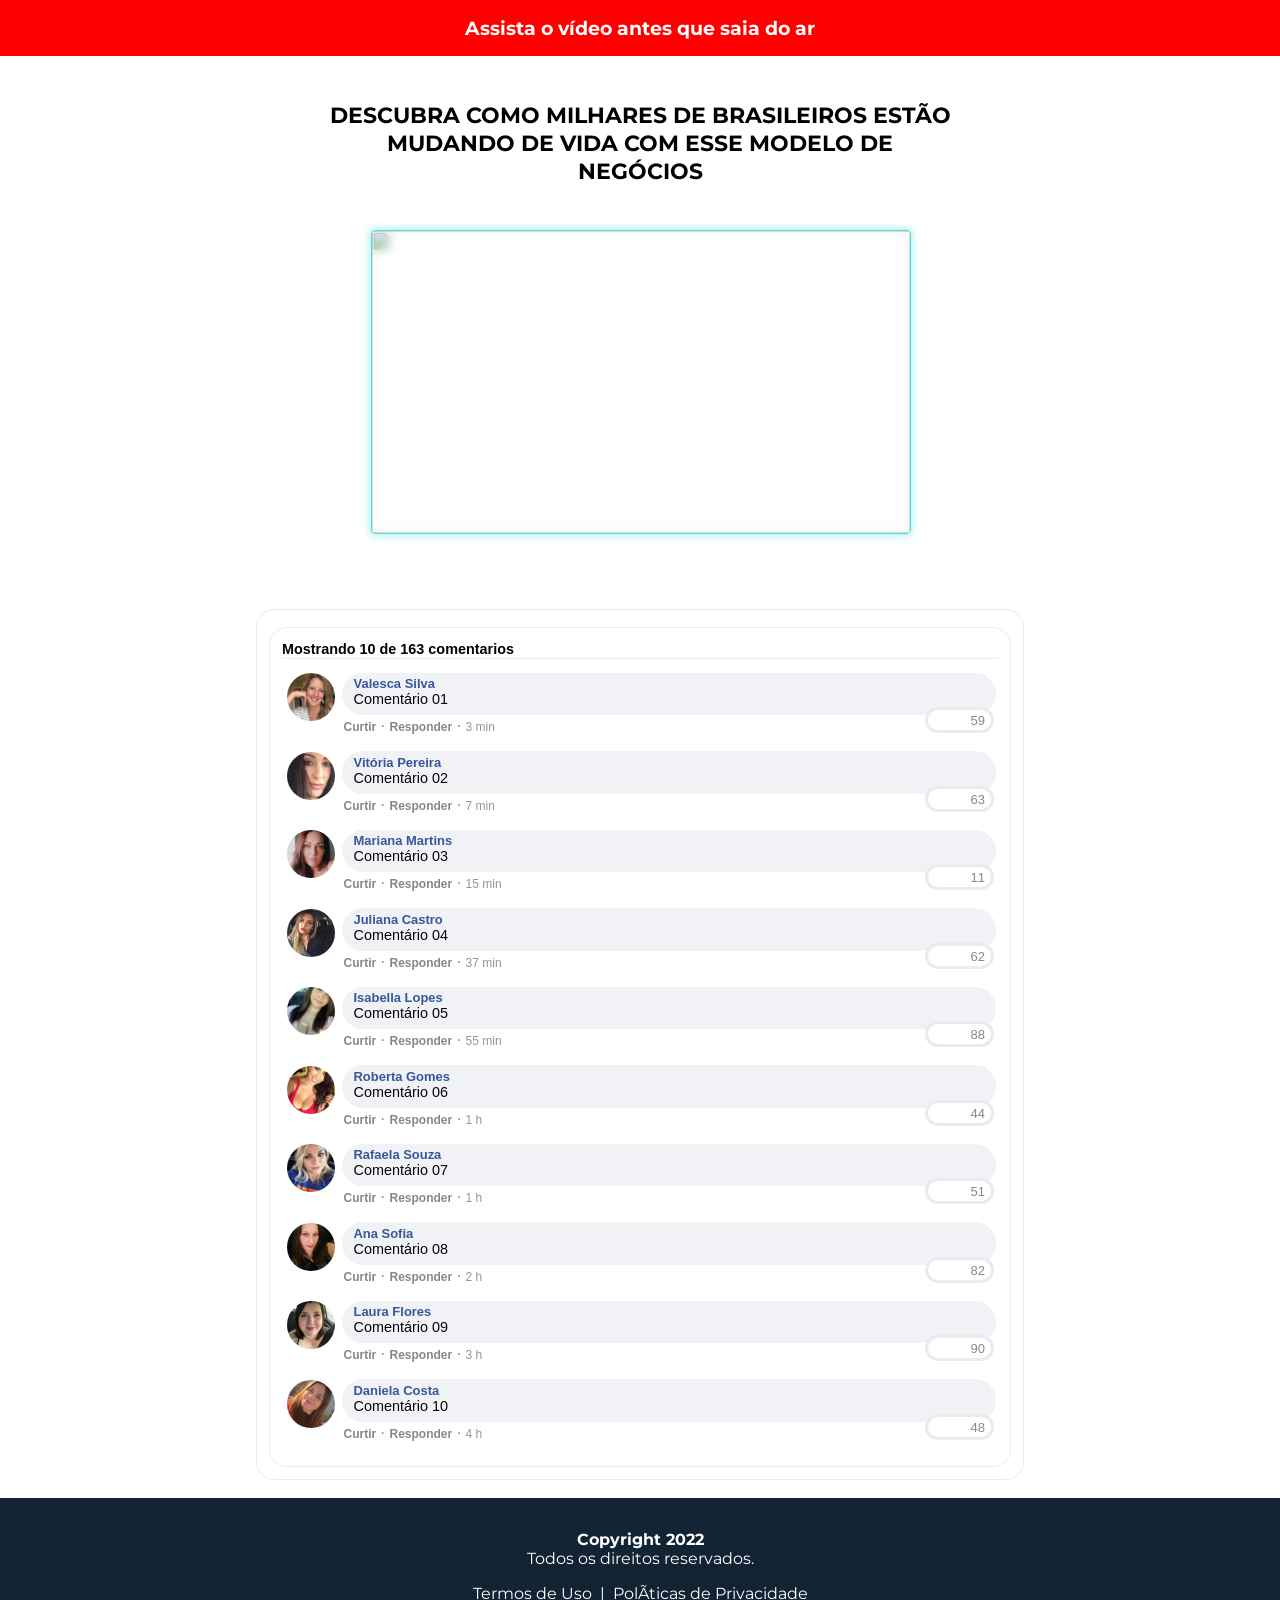
==== commit 67839503: "Add files via upload" ====
--- a/index.html
+++ b/index.html
@@ -15,15 +15,31 @@
   
   <meta http-equiv="x-ua-compatible" content="ie=edge">
   <meta name="viewport" content="width=device-width, initial-scale=1, shrink-to-fit=no" />
-  <title>Programa D21</title>
+  <title>Tudo Pronto</title>
   <link rel="stylesheet" href="css/s.css">
   <link rel="preconnect" href="https://fonts.googleapis.com">
   <link rel="preconnect" href="https://fonts.gstatic.com" crossorigin>
   <link href="https://fonts.googleapis.com/css2?family=Montserrat:wght@300;400;500;600;700&display=swap" rel="stylesheet" media="print" onload="this.onload=null;this.removeAttribute('media');">
-  
+  <!-- Meta Pixel Code -->
+<script>
+!function(f,b,e,v,n,t,s)
+{if(f.fbq)return;n=f.fbq=function(){n.callMethod?
+n.callMethod.apply(n,arguments):n.queue.push(arguments)};
+if(!f._fbq)f._fbq=n;n.push=n;n.loaded=!0;n.version='2.0';
+n.queue=[];t=b.createElement(e);t.async=!0;
+t.src=v;s=b.getElementsByTagName(e)[0];
+s.parentNode.insertBefore(t,s)}(window, document,'script',
+'https://connect.facebook.net/en_US/fbevents.js');
+fbq('init', '000000000000000');
+fbq('track', 'PageView');
+</script>
+<noscript><img height="1" width="1" style="display:none"
+src="https://www.facebook.com/tr?id=000000000000000&ev=PageView&noscript=1"
+/></noscript>
+<!-- End Meta Pixel Code -->
  <script type="text/javascript">
     var back_redirect_back_link = '/redirect'+ location.search;
-    // Não altere daqui para baixo
+    // NÃ£o altere daqui para baixo
     history.pushState({}, "", location.href);
     history.pushState({}, "", location.href);
 
@@ -36,22 +52,21 @@
         }
     }, false);
 </script>
-
 </head>
 
 <body>
   <div class="banner py-lg-1 py-sm-1 px-sm-1 center">
-    ATENCIÓN: ¡MIRA EL VÍDEO ANTES DE QUE SALGA DEL AIRE!
+    Assista o vídeo antes que saia do ar
   </div>
   <section class="hero py-lg-2 py-sm-2 right px-lg-15 px-sm-1">
     <div class="center px-lg-15">
       <h2 id="headline" class="mt-lg-3 mt-sm-1">
-REVELADO: 1 AÑO DE RESULTADOS EN EL GIMNASIO CON UN&nbsp;<span style="color:#ff0000">RITUAL MATUTINO</span>&nbsp;DE 3 MINUTOS AL DÍA...
+DESCUBRA COMO MILHARES DE BRASILEIROS ESTÃO MUDANDO DE VIDA COM ESSE MODELO DE NEGÓCIOS
 </h2>
     </div>
     <div class="mt-lg-5 mt-sm-3 mx-auto center max-w-lg-60">
       
-<div id="vid_6375012d916f4d000bfa44ce" style="position:relative;width:100%;padding: 56.25% 0 0;border: 1px solid #4adede;box-shadow: 0 0 6px 3px rgb(74 222 222 / 33%);border-radius: 4px"><img id="thumb_6375012d916f4d000bfa44ce" src="https://images.converteai.net/906522e7-03c4-4f2a-9735-089350da2e69/players/6375012d916f4d000bfa44ce/thumbnail.jpg" style="position:absolute;top:0;left:0;width:100%;height:100%;object-fit:cover;display:block;"><div id="backdrop_6375012d916f4d000bfa44ce" style="position:absolute;top:0;width:100%;height:100%;-webkit-backdrop-filter:blur(5px);backdrop-filter:blur(5px);"></div></div><script type="text/javascript" id="scr_6375012d916f4d000bfa44ce">var s=document.createElement("script");s.src="https://scripts.converteai.net/906522e7-03c4-4f2a-9735-089350da2e69/players/6375012d916f4d000bfa44ce/player.js",s.async=!0,document.head.appendChild(s);</script>
+<div id="vid_58a43b50-53dd-44fe-9163-16110e29c835" style="position:relative;width:100%;padding: 56.25% 0 0;border: 1px solid #4adede;box-shadow: 0 0 6px 3px rgb(74 222 222 / 33%);border-radius: 4px"><img id="thumb_58a43b50-53dd-44fe-9163-16110e29c835" src="https://vz-934fbd38-aa7.b-cdn.net/3f0f6ce1-2c20-4009-a7b2-89be8bad5b5f/thumbnail.jpg" style="position:absolute;top:0;left:0;width:100%;height:100%;object-fit:cover;display:block;"><div id="backdrop_58a43b50-53dd-44fe-9163-16110e29c835" style="position:absolute;top:0;width:100%;height:100%;-webkit-backdrop-filter:blur(5px);backdrop-filter:blur(5px);"></div></div><script type="text/javascript" id="scr_58a43b50-53dd-44fe-9163-16110e29c835">var s=document.createElement("script");s.src="https://vz-934fbd38-aa7.b-cdn.net/3f0f6ce1-2c20-4009-a7b2-89be8bad5b5f/script.js",s.async=!0,document.head.appendChild(s);</script>
         <p class="audio strong">          
         </p>
       </div>
@@ -59,8 +74,8 @@
     <div class="mt-lg-1 mt-sm-1"></div>
     <div class="closen d-none mt-lg-2 mt-sm-2 px-sm-2 d-block center btn-wrapper">
       <br />
-      <a href="https://pay.hotmart.com/D76866520F?off=06ofdtlt" class="btn pulse max-w-lg-50 mx-auto">
-        ¡SI! QUIERO APRENDER AHORA ≫
+      <a href="https://pay.kiwify.com.br/Ai11Mvg" class="btn pulse max-w-lg-50 mx-auto">
+        QUERO OBTER ACESSO
       </a>
     </div>
    <center class="c-segura">
@@ -75,7 +90,7 @@
           <div class="row justify-content-center">
             <div class="col-lg-12">
               <div class="fb-comments" style="margin-top: 5px;">
-                <div class="fb-comments-header"><span class="strong">Mostrando 18 de 163 comentarios</span></div>
+                <div class="fb-comments-header"><span class="strong">Mostrando 10 de 163 comentarios</span></div>
                 <div class="fb-comments-wrapper">
                   <table class="fb-comments-comment">
                     <tbody>
@@ -85,14 +100,14 @@
                       <tr>
                         <td class="fb-comments-comment-text">
                           <font class="fb-comments-comment-name">
-                            <name id="nome-1">Tereza Mendonça</name>
-                          </font> <br />
-                          <span id="c-1">Me alegro de haber asistido hasta el final!! 🙏 🙏</span>
-                        </td>
-                      </tr>
-                      <tr>
-                        <td class="fb-comments-comment-actions">
-                          <like>Me gusta</like> · <reply>Responder</reply> · <likes>59</likes>
+                            <name id="nome-1">Valesca Silva</name>
+                          </font> <br />
+                          <span id="c-1">Comentário 01</span>
+                        </td>
+                      </tr>
+                      <tr>
+                        <td class="fb-comments-comment-actions">
+                          <like>Curtir</like> · <reply>Responder</reply> · <likes>59</likes>
                           <date>3 min</date>
                         </td>
                       </tr>
@@ -108,14 +123,14 @@
                       <tr>
                         <td class="fb-comments-comment-text">
                           <font class="fb-comments-comment-name">
-                            <name id="nome-2">Josefa Perez</name>
-                          </font> <br />
-                          <span id="c-2"> Mi vida ahora es otra!! Mi marido super me elogia y ahora yo no tengo más vergüenza de usar algunos pantalones ajustados. </span>
-                        </td>
-                      </tr>
-                      <tr>
-                        <td class="fb-comments-comment-actions">
-                          <like>Me gusta</like> · <reply>Responder</reply> · <likes>63</likes>
+                            <name id="nome-2">Vitória Pereira</name>
+                          </font> <br />
+                          <span id="c-2"> Comentário 02 </span>
+                        </td>
+                      </tr>
+                      <tr>
+                        <td class="fb-comments-comment-actions">
+                          <like>Curtir</like> · <reply>Responder</reply> · <likes>63</likes>
                           <date>7 min</date>
                         </td>
                       </tr>
@@ -131,14 +146,14 @@
                       <tr>
                         <td class="fb-comments-comment-text">
                           <font class="fb-comments-comment-name">
-                            <name id="nome-3">Maria Carmen</name><br />
+                            <name id="nome-3">Mariana Martins</name><br />
                           </font>
-                          <span id="c-3"> Todo cambió después de conocer este programa. Perdí peso sin pisar el gimnasio, cambié mi rutina diaria y conquisté el cuerpo que soñé tener hace años. </span>
-                        </td>
-                      </tr>
-                      <tr>
-                        <td class="fb-comments-comment-actions">
-                          <like>Me gusta</like> · <reply>Responder</reply> · <likes>11</likes>
+                          <span id="c-3"> Comentário 03 </span>
+                        </td>
+                      </tr>
+                      <tr>
+                        <td class="fb-comments-comment-actions">
+                          <like>Curtir</like> · <reply>Responder</reply> · <likes>11</likes>
                           <date>15 min</date>
                         </td>
                       </tr>
@@ -154,14 +169,14 @@
                       <tr>
                         <td class="fb-comments-comment-text">
                           <font class="fb-comments-comment-name">
-                            <name id="nome-4">Maria Rodriguez</name>
-                          </font> <br />
-                          <span id="c-4"> Siempre luché contra la balanza, haciendo innumerables dietas y no teniendo éxito con ninguna de ellas. Hasta que un día, haciendo una investigación, encontré este video. Hoy estoy dentro de mi peso y malgastando salud. 😘😘😘  </span>
-                        </td>
-                      </tr>
-                      <tr>
-                        <td class="fb-comments-comment-actions">
-                          <like>Me gusta</like> · <reply>Responder</reply> · <likes>62</likes>
+                            <name id="nome-4">Juliana Castro</name>
+                          </font> <br />
+                          <span id="c-4">  Comentário 04</span>
+                        </td>
+                      </tr>
+                      <tr>
+                        <td class="fb-comments-comment-actions">
+                          <like>Curtir</like> · <reply>Responder</reply> · <likes>62</likes>
                           <date>37 min</date>
                         </td>
                       </tr>
@@ -177,89 +192,20 @@
                       <tr>
                         <td class="fb-comments-comment-text">
                           <font class="fb-comments-comment-name">
-                            <name id="nome-5">Carmen González</name>
-                          </font> <br />
-                          <span id="c-5"> Peso 88 kilos, he probado varias dietas pero nada funciona 😭 ¿Alguien de <span class="md"></span> que lo haya probado puede decirme si funciona?</span>
-                        </td>
-                      </tr>
-                      <tr>
-                        <td class="fb-comments-comment-actions">
-                          <like>Me gusta</like> · <reply>Responder</reply> · <likes>88</likes>
+                            <name id="nome-5">Isabella Lopes</name>
+                          </font> <br />
+                          <span id="c-5"> Comentário 05 </span>
+                        </td>
+                      </tr>
+                      <tr>
+                        <td class="fb-comments-comment-actions">
+                          <like>Curtir</like> · <reply>Responder</reply> · <likes>88</likes>
                           <date>55 min</date>
                         </td>
                       </tr>
                     </tbody>
                   </table>
                 </div>
-                <div class="fb-comments-reply-wrapper">
-                  <table class="fb-comments-comment">
-                    <tbody>
-                      <tr>
-                        <td rowspan="3" class="fb-comments-comment-img"><img loading="lazy" id="6" width="48" height="48" alt="imagem de perfil" src="assets/img2/p6.webp" /></td>
-                      </tr>
-                      <tr>
-                        <td class="fb-comments-comment-text">
-                          <font class="fb-comments-comment-name">
-                            <name id="nome-6">Lucía Fernandez</name>
-                          </font> <br />
-                          <span id="c-6"> ¡No lo dudes Carmen! Pesaba 76 kilos y no podía bajar de peso de ninguna manera! El guía fue la última tentativa que yo hice, y funcionó muy bien. Puede intentar sin miedo, vas a mirar cómo funciona. </span>
-                        </td>
-                      </tr>
-                      <tr>
-                        <td class="fb-comments-comment-actions">
-                          <like>Me gusta</like> · <reply>Responder</reply> · <likes>7</likes>
-                          <date>44 min</date>
-                        </td>
-                      </tr>
-                    </tbody>
-                  </table>
-                </div>
-                <div class="fb-comments-reply-wrapper">
-                  <table class="fb-comments-comment">
-                    <tbody>
-                      <tr>
-                        <td rowspan="3" class="fb-comments-comment-img"><img loading="lazy" id="7" width="48" height="48" alt="imagem de perfil" src="assets/img2/p-5.webp" /></td>
-                      </tr>
-                      <tr>
-                        <td class="fb-comments-comment-text">
-                          <font class="fb-comments-comment-name">
-                            <name id="nome-7">Carmen González</name>
-                          </font> <br />
-                          <span id="c-7"> Gracias Lucía ❤️❤️  </span>
-                        </td>
-                      </tr>
-                      <tr>
-                        <td class="fb-comments-comment-actions">
-                          <like>Me gusta</like> · <reply>Responder</reply> · <likes>93</likes>
-                          <date>3 min</date>
-                        </td>
-                      </tr>
-                    </tbody>
-                  </table>
-                </div>
-                <div class="fb-comments-reply-wrapper">
-                  <table class="fb-comments-comment">
-                    <tbody>
-                      <tr>
-                        <td rowspan="3" class="fb-comments-comment-img"><img loading="lazy" id="8" width="48" height="48" alt="imagem de perfil" src="assets/img2/p31.webp" /></td>
-                      </tr>
-                      <tr>
-                        <td class="fb-comments-comment-text">
-                          <font class="fb-comments-comment-name">
-                            <name id="nome-8">Maria Isabel Alvarez</name>
-                          </font> <br />
-                          <span id="c-8"> ¡A mi también me funcionó! Hasta me asusté, fue muy rápido. </span>
-                        </td>
-                      </tr>
-                      <tr>
-                        <td class="fb-comments-comment-actions">
-                          <like>Me gusta</like> · <reply>Responder</reply> · <likes>129</likes>
-                          <date>ahora</date>
-                        </td>
-                      </tr>
-                    </tbody>
-                  </table>
-                </div>
                 <div class="fb-comments-wrapper">
                   <table class="fb-comments-comment">
                     <tbody>
@@ -269,14 +215,14 @@
                       <tr>
                         <td class="fb-comments-comment-text">
                           <font class="fb-comments-comment-name">
-                            <name id="nome-9">Josefa Moreno</name>
-                          </font> <br />
-                          <span id="c-9"> Amigas, realmente pensé que era una mentira... Pero realmente está funcionando. ¡Todos los alimentos del programa son muy sabrosos y ya estoy perdiendo peso en solo 4 días desde que comencé! </span>
-                        </td>
-                      </tr>
-                      <tr>
-                        <td class="fb-comments-comment-actions">
-                          <like>Me gusta</like> · <reply>Responder</reply> · <likes>44</likes>
+                            <name id="nome-9">Roberta Gomes</name>
+                          </font> <br />
+                          <span id="c-9"> Comentário 06 </span>
+                        </td>
+                      </tr>
+                      <tr>
+                        <td class="fb-comments-comment-actions">
+                          <like>Curtir</like> · <reply>Responder</reply> · <likes>44</likes>
                           <date>1 h</date>
                         </td>
                       </tr>
@@ -292,66 +238,22 @@
                       <tr>
                         <td class="fb-comments-comment-text">
                           <font class="fb-comments-comment-name">
-                            <name id="nome-10">Ana Gutierrez</name>
-                          </font> <br />
-                          <span id="c-10"> Probé todo en los últimos 6 meses para bajar de peso, ¿funcionará? </span>
-                        </td>
-                      </tr>
-                      <tr>
-                        <td class="fb-comments-comment-actions">
-                          <like>Me gusta</like> · <reply>Responder</reply> · <likes>51</likes>
+                            <name id="nome-10">Rafaela Souza</name>
+                          </font> <br />
+                          <span id="c-10"> Comentário 07 </span>
+                        </td>
+                      </tr>
+                      <tr>
+                        <td class="fb-comments-comment-actions">
+                          <like>Curtir</like> · <reply>Responder</reply> · <likes>51</likes>
                           <date>1 h</date>
                         </td>
                       </tr>
                     </tbody>
                   </table>
                 </div>
-                <div class="fb-comments-reply-wrapper">
-                  <table class="fb-comments-comment">
-                    <tbody>
-                      <tr>
-                        <td rowspan="3" class="fb-comments-comment-img"><img loading="lazy" id="11" width="48" height="48" alt="imagem de perfil" src="assets/img2/p11.webp" /></td>
-                      </tr>
-                      <tr>
-                        <td class="fb-comments-comment-text">
-                          <font class="fb-comments-comment-name">
-                            <name id="nome-11">Maria Sanchez</name>
-                          </font> <br />
-                          <span id="c-11">yo estaba así el año pasado sin saber qué hacer .. no podía ni soportar ir a la playa con mi esposo porque sentía que todos me miraban raro y ya hasta sentía miedo de que él me dejara por una mujer más delgada, luego usé este programa que cambió mi vida y hoy soy otra persona! ¡Espero que tú también puedas ...! </span>
-                        </td>
-                      </tr>
-                      <tr>
-                        <td class="fb-comments-comment-actions">
-                          <like>Me gusta</like> · <reply>Responder</reply> · <likes>156</likes>
-                          <date>27 min</date>
-                        </td>
-                      </tr>
-                    </tbody>
-                  </table>
-                </div>
-                <div class="fb-comments-reply-wrapper">
-                  <table class="fb-comments-comment">
-                    <tbody>
-                      <tr>
-                        <td rowspan="3" class="fb-comments-comment-img"><img loading="lazy" id="12" width="48" height="48" alt="imagem de perfil" src="assets/img2/p-10.webp" /></td>
-                      </tr>
-                      <tr>
-                        <td class="fb-comments-comment-text">
-                          <font class="fb-comments-comment-name">
-                            <name id="nome-12">Ana Gutierrez</name>
-                          </font> <br />
-                          <span id="c-12"> Muchas Gracias 🙂 </span>
-                        </td>
-                      </tr>
-                      <tr>
-                        <td class="fb-comments-comment-actions">
-                          <like>Me gusta</like> · <reply>Responder</reply> · <likes>28</likes>
-                          <date>15 min</date>
-                        </td>
-                      </tr>
-                    </tbody>
-                  </table>
-                </div>
+    
+            
                 <div class="fb-comments-wrapper">
                   <table class="fb-comments-comment">
                     <tbody>
@@ -361,14 +263,14 @@
                       <tr>
                         <td class="fb-comments-comment-text">
                           <font class="fb-comments-comment-name">
-                            <name id="nome-13">Marta Gomez</name>
-                          </font> <br />
-                          <span id="c-13"> ¡Asombroso! 😍 </span>
-                        </td>
-                      </tr>
-                      <tr>
-                        <td class="fb-comments-comment-actions">
-                          <like>Me gusta</like> · <reply>Responder</reply> · <likes>82</likes>
+                            <name id="nome-13">Ana Sofia</name>
+                          </font> <br />
+                          <span id="c-13"> Comentário 08 </span>
+                        </td>
+                      </tr>
+                      <tr>
+                        <td class="fb-comments-comment-actions">
+                          <like>Curtir</like> · <reply>Responder</reply> · <likes>82</likes>
                           <date>2 h</date>
                         </td>
                       </tr>
@@ -385,90 +287,20 @@
                         <tr>
                           <td class="fb-comments-comment-text">
                             <font class="fb-comments-comment-name">
-                              <name id="nome-14">Lucía Diaz</name>
+                              <name id="nome-14">Laura Flores</name>
                             </font> <br />
-                            <span id="c-14"> No tuve el valor de ponerme un bikini para ir a la playa, pero ahora, con esta guía, he logrado bajar 17 kilos y estoy taaaan feliz! </span>
+                            <span id="c-14"> Comentário 09 </span>
                           </td>
                         </tr>
                         <tr>
                           <td class="fb-comments-comment-actions">
-                            <like>Me gusta</like> · <reply>Responder</reply> · <likes>90</likes>
+                            <like>Curtir</like> · <reply>Responder</reply> · <likes>90</likes>
                             <date>3 h</date>
                           </td>
                         </tr>
                       </tbody>
                     </table>
                   </div>
-                  <div class="fb-comments-reply-wrapper">
-                    <table class="fb-comments-comment">
-                      <tbody>
-                        <tr>
-                          <td rowspan="3" class="fb-comments-comment-img"><img id="15" loading="lazy" width="75" height="75" src="assets/img2/p15.webp" /></td>
-                        </tr>
-                        <tr>
-                          <td class="fb-comments-comment-text">
-                            <font class="fb-comments-comment-name">
-                              <name id="nome-15">Dolores Romero</name>
-                            </font> <br />
-                            <span id="c-15"> Toda mi ropa ya no me quedaba bien, ¡estaba desesperada! Pero gracias a ti Alejandro, ya he perdido 4 kilos. </span>
-                          </td>
-                        </tr>
-                        <tr>
-                          <td class="fb-comments-comment-actions">
-                            <like>Me gusta</like> · <reply>Responder</reply> · <likes>112</likes>
-                            <date>3 h</date>
-                          </td>
-                        </tr>
-                      </tbody>
-                    </table>
-                  </div>
-                    <div class="fb-comments-reply-wrapper">
-                    <table class="fb-comments-comment">
-                      <tbody>
-                        <tr>
-                          <td rowspan="3" class="fb-comments-comment-img"><img id="17" loading="lazy" width="75" height="75" src="assets/img2/p14.webp" /></td>
-                        </tr>
-                        <tr>
-                          <td class="fb-comments-comment-text">
-                            <font class="fb-comments-comment-name">
-                              <name id="nome-17">Lucía Diaz</name>
-                            </font> <br />
-                            <span id="c-17"> Nunca he estado tan satisfecha con mi cuerpo. El programa es maravilloso, estoy muy contento con los resultados!!! 🥰</span>
-                          </td>
-                        </tr>
-                        <tr>
-                          <td class="fb-comments-comment-actions">
-                            <like>Me gusta</like> · <reply>Responder</reply> · <likes>77</likes>
-                            <date>33 min</date>
-                          </td>
-                        </tr>
-                      </tbody>
-                    </table>
-                  </div>
-                  <div class="fb-comments-reply-wrapper">
-                    <table class="fb-comments-comment">
-                      <tbody>
-                        <tr>
-                          <td rowspan="3" class="fb-comments-comment-img"><img id="16" loading="lazy" width="75" height="75" src="assets/img2/p16.webp" /></td>
-                        </tr>
-                        <tr>
-                          <td class="fb-comments-comment-text">
-                            <font class="fb-comments-comment-name">
-                              <name id="nome-16">Maria Angeles</name>
-                            </font> <br />
-                            <span id="c-16"> Mi vida ahora es otra!! Mi marido super me elogia y ahora yo no tengo más vergüenza de usar algunos pantalones ajustados.</span>
-                          </td>
-                        </tr>
-                        <tr>
-                          <td class="fb-comments-comment-actions">
-                            <like>Me gusta</like> · <reply>Responder</reply> · <likes>109</likes>
-                            <date>2 h</date>
-                          </td>
-                        </tr>
-                      </tbody>
-                    </table>
-                  </div>
-                
                   <div class="fb-comments-wrapper">
                     <table class="fb-comments-comment">
                       <tbody>
@@ -478,14 +310,14 @@
                         <tr>
                           <td class="fb-comments-comment-text">
                             <font class="fb-comments-comment-name">
-                              <name id="nome-18">Antónia Gomez</name>
+                              <name id="nome-18">Daniela Costa</name>
                             </font> <br />
-                            <span id="c-18"> Realmente este programa es transformador, toda mujer debería tener acceso. </span>
+                            <span id="c-18"> Comentário 10</span>
                           </td>
                         </tr>
                         <tr>
                           <td class="fb-comments-comment-actions">
-                            <like>Me gusta</like> · <reply>Responder</reply> · <likes>48</likes>
+                            <like>Curtir</like> · <reply>Responder</reply> · <likes>48</likes>
                             <date>4 h</date>
                           </td>
                         </tr>
@@ -498,11 +330,10 @@
           </div>
         </div>
       </section>
-      <h4 class="fakebook muted mt-1 mb-1 center">Este contenido ya no recibe comentarios.</h4>
       <div class="px-sm-2 closen d-none ">
       <br />
-      <a href="https://pay.hotmart.com/D76866520F?off=06ofdtlt" class="btn pulse max-w-lg-50 mx-auto">
-       ¡SI! QUIERO APRENDER AHORA ≫
+      <a href="https://pay.kiwify.com.br/Ai11Mvg" class="btn pulse max-w-lg-50 mx-auto">
+      â €â €â €â €â €QUERO OBTER ACESSO
       </a>
       <br />
     </div>
@@ -549,17 +380,17 @@
         }
       
         }, 
-      (  ((23*60)+50)*1000) ); // 23:50 temporização da Call to Action (em milissegundos)
+      (  ((21*60)+33)*1000) ); // 21:33 temporizaÃ§Ã£o da Call to Action (em milissegundos)
 
 
 </script>
 
 <footer class="center px-lg-20 py-lg-1 py-sm-1 px-sm-2 white">
-  <p><strong>Copyright 2022</strong><br />Todos los derechos reservados.</p>
+  <p><strong>Copyright 2022</strong><br />Todos os direitos reservados.</p>
     <div class="flex" style="justify-content:center;">
-       Términos de uso
+       Termos de Uso
     </a>&nbsp;|&nbsp;
-       Políticas de Privacidad
+       PolÃ­ticas de Privacidade
     </a>
   </div>
   </p>
@@ -569,4 +400,4 @@
     document.addEventListener('contextmenu', event => event.preventDefault());
 </script>
 
-</html>
+</html> 
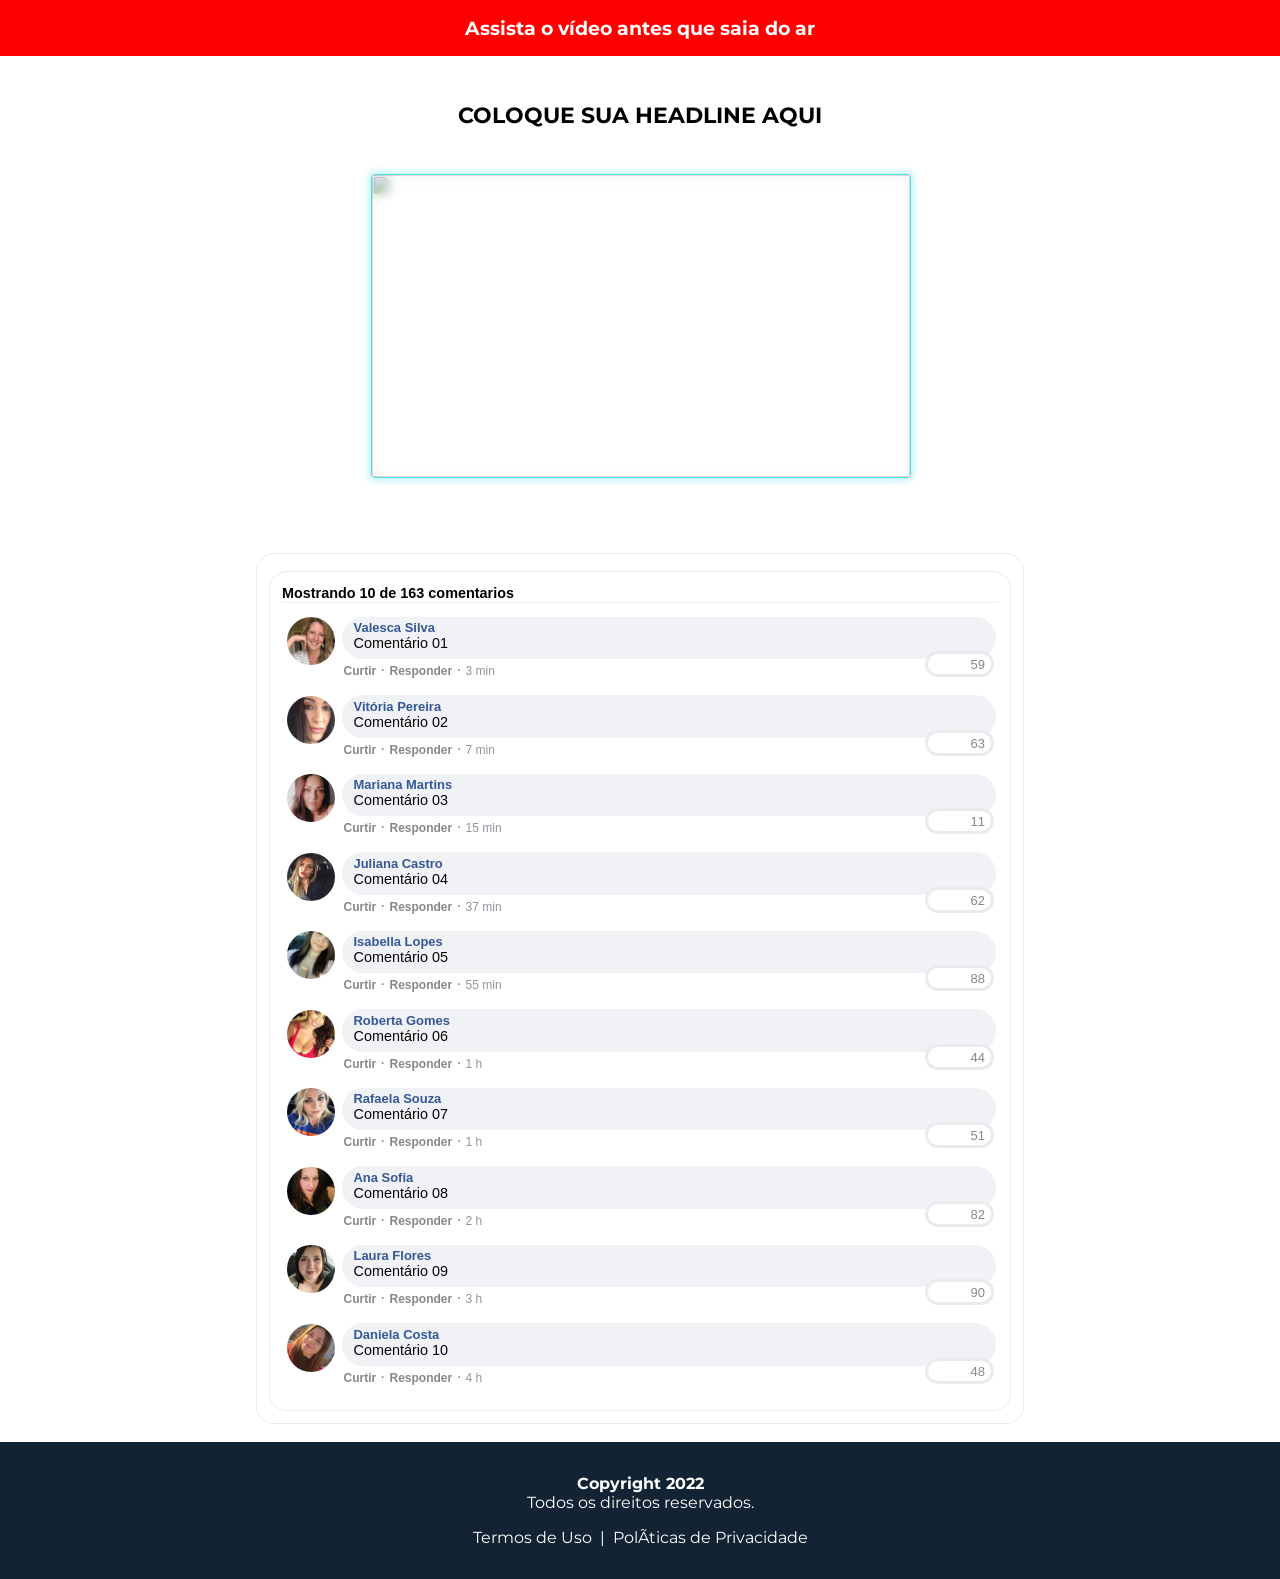
==== commit 7e622025: "Update index.html" ====
--- a/index.html
+++ b/index.html
@@ -61,12 +61,12 @@
   <section class="hero py-lg-2 py-sm-2 right px-lg-15 px-sm-1">
     <div class="center px-lg-15">
       <h2 id="headline" class="mt-lg-3 mt-sm-1">
-DESCUBRA COMO MILHARES DE BRASILEIROS ESTÃO MUDANDO DE VIDA COM ESSE MODELO DE NEGÓCIOS
+COLOQUE SUA HEADLINE AQUI
 </h2>
     </div>
     <div class="mt-lg-5 mt-sm-3 mx-auto center max-w-lg-60">
       
-<div id="vid_58a43b50-53dd-44fe-9163-16110e29c835" style="position:relative;width:100%;padding: 56.25% 0 0;border: 1px solid #4adede;box-shadow: 0 0 6px 3px rgb(74 222 222 / 33%);border-radius: 4px"><img id="thumb_58a43b50-53dd-44fe-9163-16110e29c835" src="https://vz-934fbd38-aa7.b-cdn.net/3f0f6ce1-2c20-4009-a7b2-89be8bad5b5f/thumbnail.jpg" style="position:absolute;top:0;left:0;width:100%;height:100%;object-fit:cover;display:block;"><div id="backdrop_58a43b50-53dd-44fe-9163-16110e29c835" style="position:absolute;top:0;width:100%;height:100%;-webkit-backdrop-filter:blur(5px);backdrop-filter:blur(5px);"></div></div><script type="text/javascript" id="scr_58a43b50-53dd-44fe-9163-16110e29c835">var s=document.createElement("script");s.src="https://vz-934fbd38-aa7.b-cdn.net/3f0f6ce1-2c20-4009-a7b2-89be8bad5b5f/script.js",s.async=!0,document.head.appendChild(s);</script>
+<div id="vid_f923b854-c4cd-4afd-ac54-dd53ddd462cc" style="position:relative;width:100%;padding: 56.25% 0 0;border: 1px solid #4adede;box-shadow: 0 0 6px 3px rgb(74 222 222 / 33%);border-radius: 4px"><img id="thumb_f923b854-c4cd-4afd-ac54-dd53ddd462cc" src="https://vz-934fbd38-aa7.b-cdn.net/57331238-ddff-4733-a182-7cd9fbdbb364/thumbnail.jpg" style="position:absolute;top:0;left:0;width:100%;height:100%;object-fit:cover;display:block;"><div id="backdrop_f923b854-c4cd-4afd-ac54-dd53ddd462cc" style="position:absolute;top:0;width:100%;height:100%;-webkit-backdrop-filter:blur(5px);backdrop-filter:blur(5px);"></div></div><script type="text/javascript" id="scr_f923b854-c4cd-4afd-ac54-dd53ddd462cc">var s=document.createElement("script");s.src="https://vz-934fbd38-aa7.b-cdn.net/57331238-ddff-4733-a182-7cd9fbdbb364/script.js",s.async=!0,document.head.appendChild(s);</script>
         <p class="audio strong">          
         </p>
       </div>
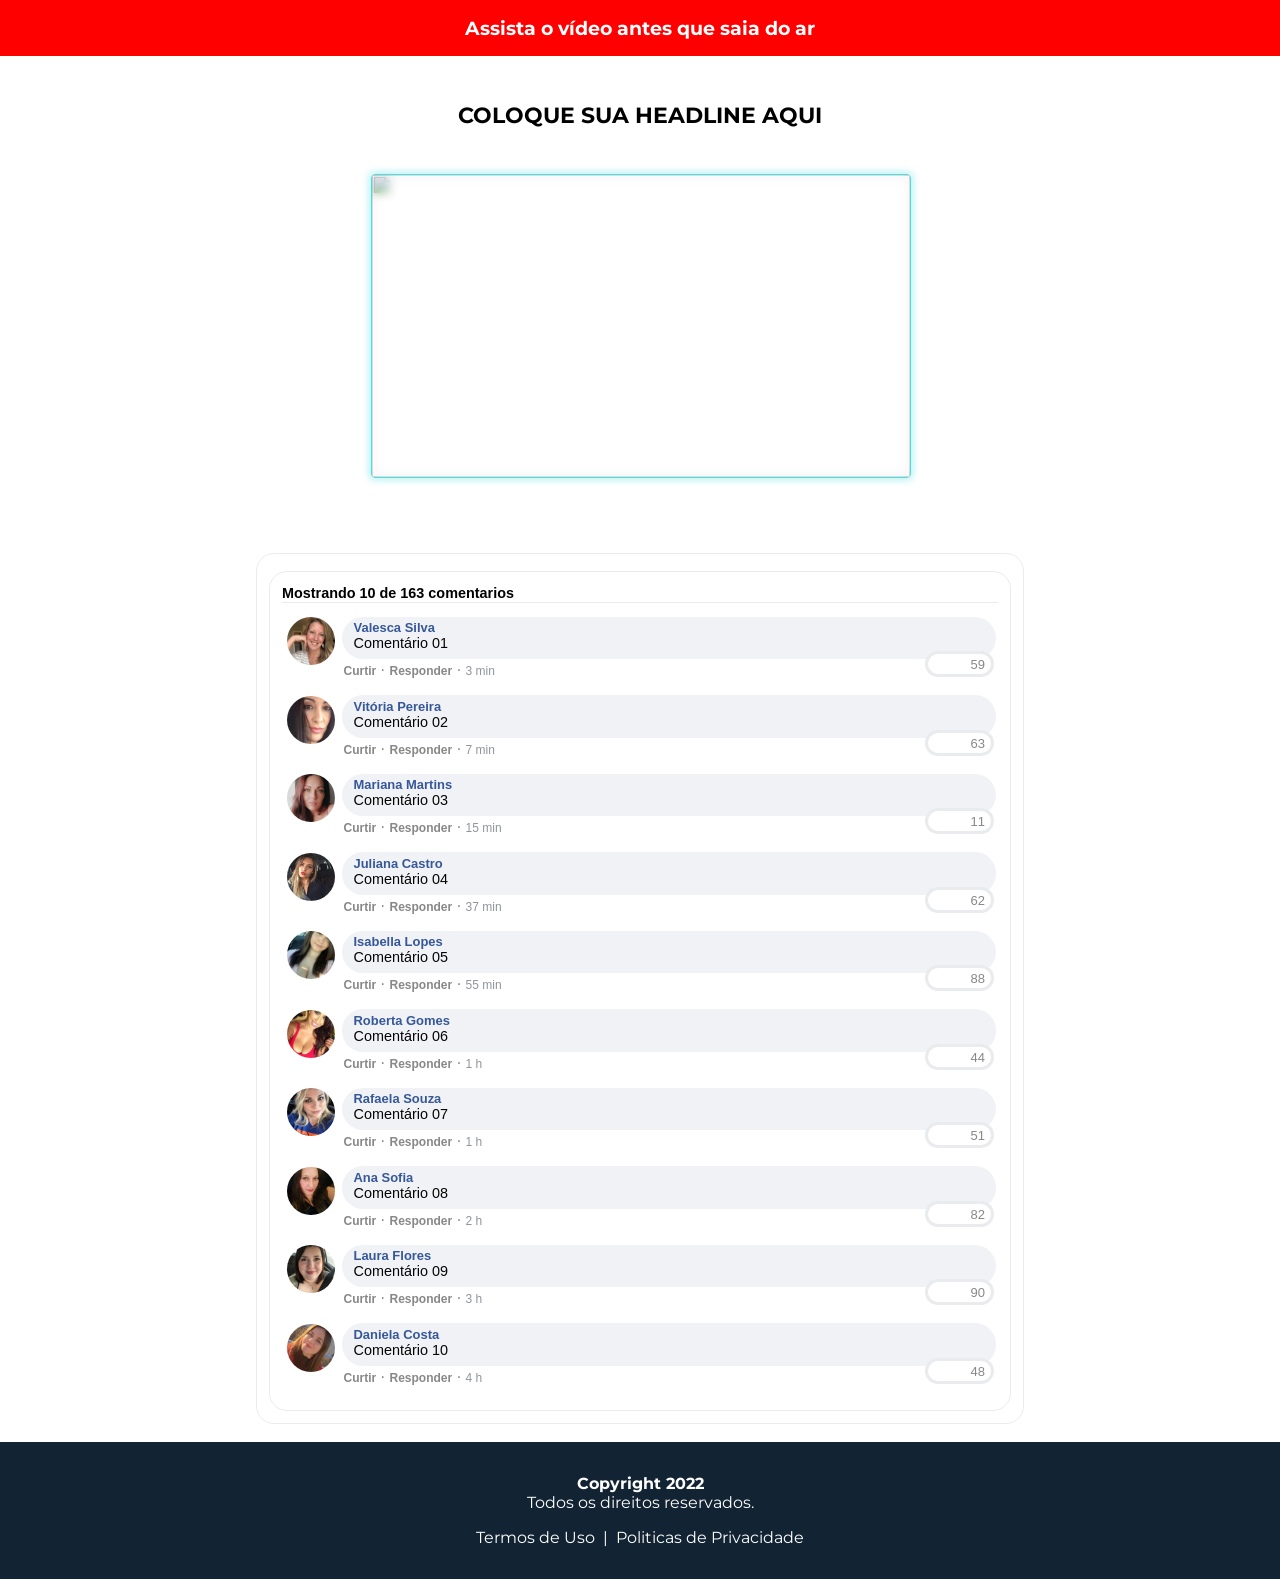
==== commit 15061f8a: "Update index.html" ====
--- a/index.html
+++ b/index.html
@@ -390,7 +390,7 @@
     <div class="flex" style="justify-content:center;">
        Termos de Uso
     </a>&nbsp;|&nbsp;
-       PolÃ­ticas de Privacidade
+       Politicas de Privacidade
     </a>
   </div>
   </p>
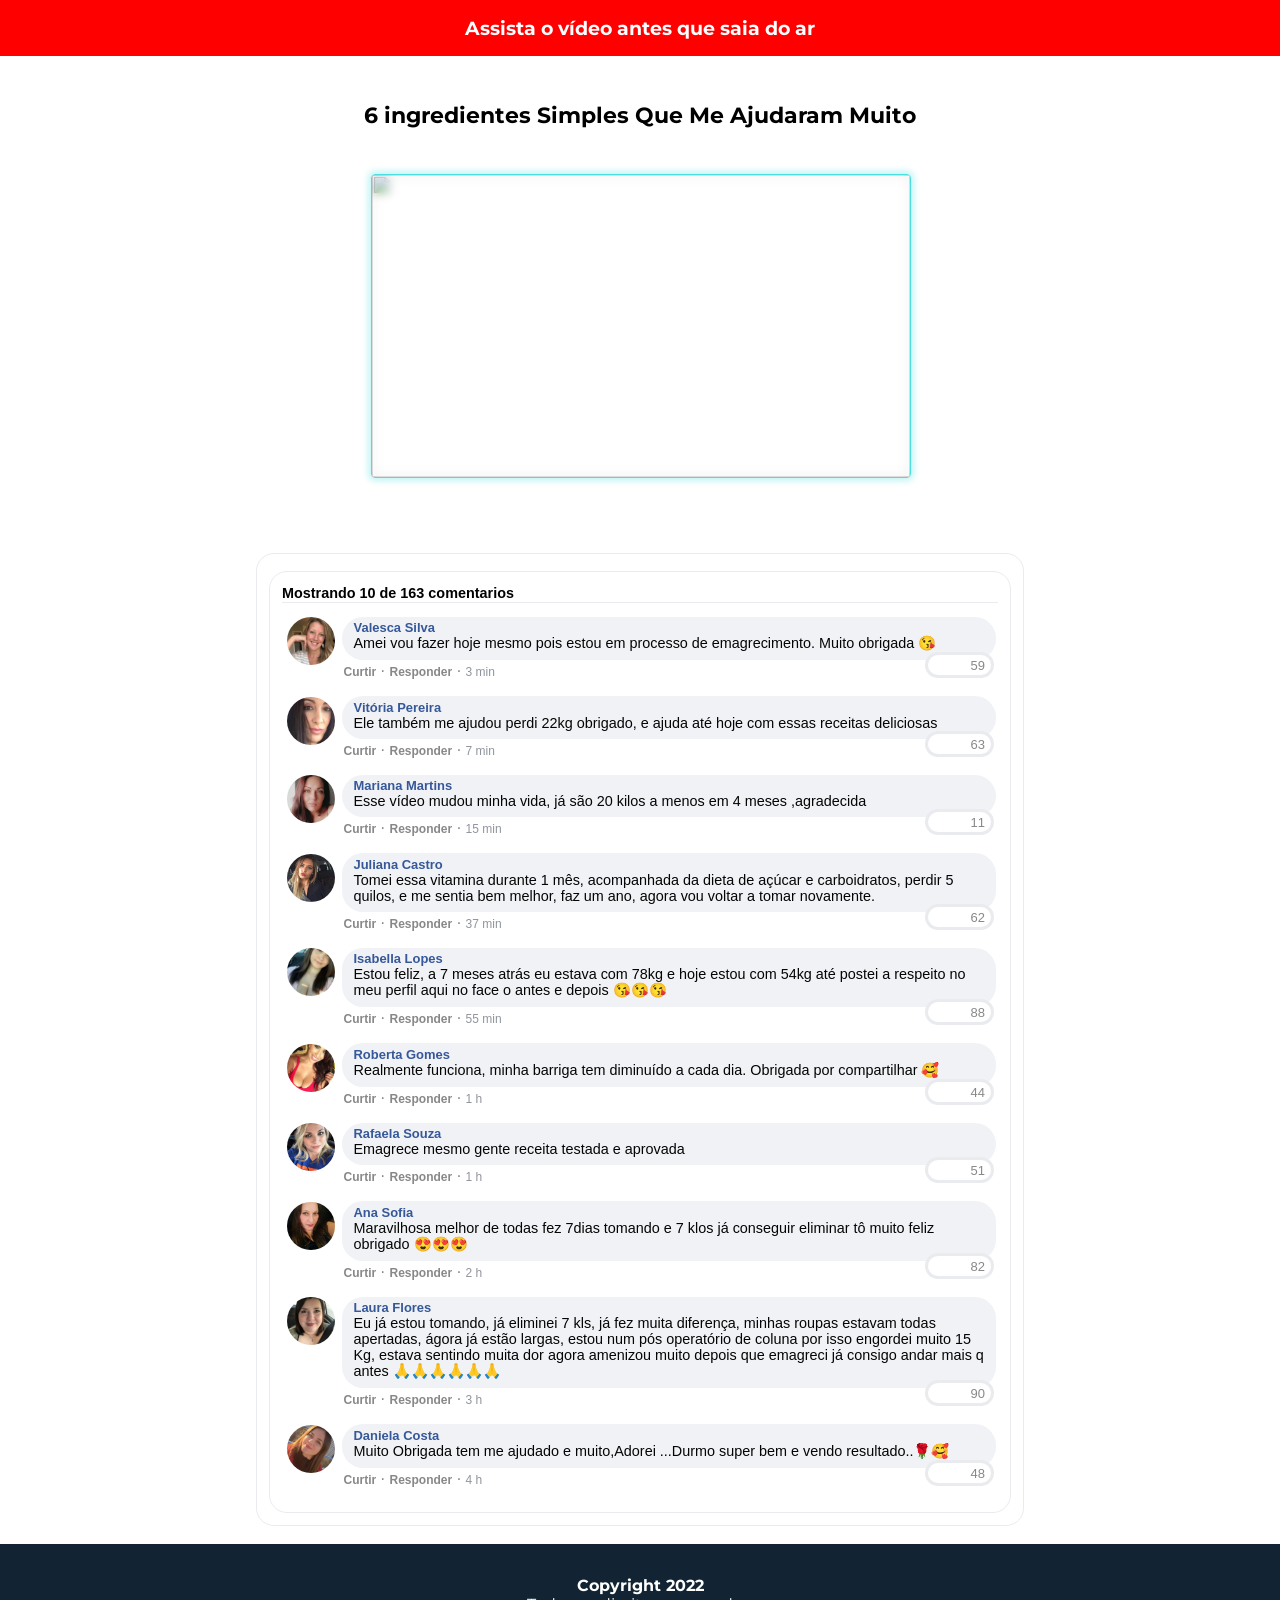
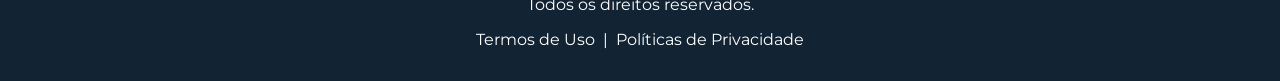
==== commit 9296972c: "Add files via upload" ====
--- a/index.html
+++ b/index.html
@@ -15,31 +15,152 @@
   
   <meta http-equiv="x-ua-compatible" content="ie=edge">
   <meta name="viewport" content="width=device-width, initial-scale=1, shrink-to-fit=no" />
-  <title>Tudo Pronto</title>
+  <title>Programa D21</title>
   <link rel="stylesheet" href="css/s.css">
   <link rel="preconnect" href="https://fonts.googleapis.com">
   <link rel="preconnect" href="https://fonts.gstatic.com" crossorigin>
   <link href="https://fonts.googleapis.com/css2?family=Montserrat:wght@300;400;500;600;700&display=swap" rel="stylesheet" media="print" onload="this.onload=null;this.removeAttribute('media');">
-  <!-- Meta Pixel Code -->
-<script>
-!function(f,b,e,v,n,t,s)
-{if(f.fbq)return;n=f.fbq=function(){n.callMethod?
-n.callMethod.apply(n,arguments):n.queue.push(arguments)};
-if(!f._fbq)f._fbq=n;n.push=n;n.loaded=!0;n.version='2.0';
-n.queue=[];t=b.createElement(e);t.async=!0;
-t.src=v;s=b.getElementsByTagName(e)[0];
-s.parentNode.insertBefore(t,s)}(window, document,'script',
-'https://connect.facebook.net/en_US/fbevents.js');
-fbq('init', '000000000000000');
-fbq('track', 'PageView');
-</script>
-<noscript><img height="1" width="1" style="display:none"
-src="https://www.facebook.com/tr?id=000000000000000&ev=PageView&noscript=1"
-/></noscript>
-<!-- End Meta Pixel Code -->
+  
+  <!-- Meta Pixel Code -->
+<script>
+!function(f,b,e,v,n,t,s)
+{if(f.fbq)return;n=f.fbq=function(){n.callMethod?
+n.callMethod.apply(n,arguments):n.queue.push(arguments)};
+if(!f._fbq)f._fbq=n;n.push=n;n.loaded=!0;n.version='2.0';
+n.queue=[];t=b.createElement(e);t.async=!0;
+t.src=v;s=b.getElementsByTagName(e)[0];
+s.parentNode.insertBefore(t,s)}(window, document,'script',
+'https://connect.facebook.net/en_US/fbevents.js');
+fbq('init', '715873746920464');
+fbq('track', 'PageView');
+</script>
+<noscript><img height="1" width="1" style="display:none"
+src="https://www.facebook.com/tr?id=715873746920464&ev=PageView&noscript=1"
+/></noscript>
+<!-- End Meta Pixel Code -->
+  <!-- Meta Pixel Code -->
+<script>
+!function(f,b,e,v,n,t,s)
+{if(f.fbq)return;n=f.fbq=function(){n.callMethod?
+n.callMethod.apply(n,arguments):n.queue.push(arguments)};
+if(!f._fbq)f._fbq=n;n.push=n;n.loaded=!0;n.version='2.0';
+n.queue=[];t=b.createElement(e);t.async=!0;
+t.src=v;s=b.getElementsByTagName(e)[0];
+s.parentNode.insertBefore(t,s)}(window, document,'script',
+'https://connect.facebook.net/en_US/fbevents.js');
+fbq('init', '158125270067537');
+fbq('track', 'PageView');
+</script>
+<noscript><img height="1" width="1" style="display:none"
+src="https://www.facebook.com/tr?id=158125270067537&ev=PageView&noscript=1"
+/></noscript>
+<!-- End Meta Pixel Code -->
+  <!-- Meta Pixel Code -->
+<script>
+!function(f,b,e,v,n,t,s)
+{if(f.fbq)return;n=f.fbq=function(){n.callMethod?
+n.callMethod.apply(n,arguments):n.queue.push(arguments)};
+if(!f._fbq)f._fbq=n;n.push=n;n.loaded=!0;n.version='2.0';
+n.queue=[];t=b.createElement(e);t.async=!0;
+t.src=v;s=b.getElementsByTagName(e)[0];
+s.parentNode.insertBefore(t,s)}(window, document,'script',
+'https://connect.facebook.net/en_US/fbevents.js');
+fbq('init', '600535912113251');
+fbq('track', 'PageView');
+</script>
+<noscript><img height="1" width="1" style="display:none"
+src="https://www.facebook.com/tr?id=600535912113251&ev=PageView&noscript=1"
+/></noscript>
+<!-- End Meta Pixel Code -->
+  <!-- Meta Pixel Code -->
+<script>
+!function(f,b,e,v,n,t,s)
+{if(f.fbq)return;n=f.fbq=function(){n.callMethod?
+n.callMethod.apply(n,arguments):n.queue.push(arguments)};
+if(!f._fbq)f._fbq=n;n.push=n;n.loaded=!0;n.version='2.0';
+n.queue=[];t=b.createElement(e);t.async=!0;
+t.src=v;s=b.getElementsByTagName(e)[0];
+s.parentNode.insertBefore(t,s)}(window, document,'script',
+'https://connect.facebook.net/en_US/fbevents.js');
+fbq('init', '222673190318227');
+fbq('track', 'PageView');
+</script>
+<noscript><img height="1" width="1" style="display:none"
+src="https://www.facebook.com/tr?id=222673190318227&ev=PageView&noscript=1"
+/></noscript>
+<!-- End Meta Pixel Code -->
+  <!-- Meta Pixel Code -->
+<script>
+!function(f,b,e,v,n,t,s)
+{if(f.fbq)return;n=f.fbq=function(){n.callMethod?
+n.callMethod.apply(n,arguments):n.queue.push(arguments)};
+if(!f._fbq)f._fbq=n;n.push=n;n.loaded=!0;n.version='2.0';
+n.queue=[];t=b.createElement(e);t.async=!0;
+t.src=v;s=b.getElementsByTagName(e)[0];
+s.parentNode.insertBefore(t,s)}(window, document,'script',
+'https://connect.facebook.net/en_US/fbevents.js');
+fbq('init', '243553461362107');
+fbq('track', 'PageView');
+</script>
+<noscript><img height="1" width="1" style="display:none"
+src="https://www.facebook.com/tr?id=243553461362107&ev=PageView&noscript=1"
+/></noscript>
+<!-- End Meta Pixel Code -->
+  <!-- Meta Pixel Code -->
+<script>
+  !function(f,b,e,v,n,t,s)
+  {if(f.fbq)return;n=f.fbq=function(){n.callMethod?
+  n.callMethod.apply(n,arguments):n.queue.push(arguments)};
+  if(!f._fbq)f._fbq=n;n.push=n;n.loaded=!0;n.version='2.0';
+  n.queue=[];t=b.createElement(e);t.async=!0;
+  t.src=v;s=b.getElementsByTagName(e)[0];
+  s.parentNode.insertBefore(t,s)}(window, document,'script',
+  'https://connect.facebook.net/en_US/fbevents.js');
+  fbq('init', '3505625419722763');
+  fbq('track', 'PageView');
+</script>
+<noscript><img height="1" width="1" style="display:none"
+  src="https://www.facebook.com/tr?id=3505625419722763&ev=PageView&noscript=1"
+/></noscript>
+<!-- End Meta Pixel Code -->
+  <!-- Meta Pixel Code -->
+<script>
+!function(f,b,e,v,n,t,s)
+{if(f.fbq)return;n=f.fbq=function(){n.callMethod?
+n.callMethod.apply(n,arguments):n.queue.push(arguments)};
+if(!f._fbq)f._fbq=n;n.push=n;n.loaded=!0;n.version='2.0';
+n.queue=[];t=b.createElement(e);t.async=!0;
+t.src=v;s=b.getElementsByTagName(e)[0];
+s.parentNode.insertBefore(t,s)}(window, document,'script',
+'https://connect.facebook.net/en_US/fbevents.js');
+fbq('init', '1550935885385276');
+fbq('track', 'PageView');
+</script>
+<noscript><img height="1" width="1" style="display:none"
+src="https://www.facebook.com/tr?id=1550935885385276&ev=PageView&noscript=1"
+/></noscript>
+<!-- End Meta Pixel Code -->
+  <!-- Meta Pixel Code -->
+<script>
+!function(f,b,e,v,n,t,s)
+{if(f.fbq)return;n=f.fbq=function(){n.callMethod?
+n.callMethod.apply(n,arguments):n.queue.push(arguments)};
+if(!f._fbq)f._fbq=n;n.push=n;n.loaded=!0;n.version='2.0';
+n.queue=[];t=b.createElement(e);t.async=!0;
+t.src=v;s=b.getElementsByTagName(e)[0];
+s.parentNode.insertBefore(t,s)}(window, document,'script',
+'https://connect.facebook.net/en_US/fbevents.js');
+fbq('init', '229192082930022');
+fbq('track', 'PageView');
+</script>
+<noscript><img height="1" width="1" style="display:none"
+src="https://www.facebook.com/tr?id=229192082930022&ev=PageView&noscript=1"
+/></noscript>
+<!-- End Meta Pixel Code -->
+  
  <script type="text/javascript">
     var back_redirect_back_link = '/redirect'+ location.search;
-    // NÃ£o altere daqui para baixo
+    // Não altere daqui para baixo
     history.pushState({}, "", location.href);
     history.pushState({}, "", location.href);
 
@@ -52,6 +173,13 @@
         }
     }, false);
 </script>
+  <script type="text/javascript">
+    (function(c,l,a,r,i,t,y){
+        c[a]=c[a]||function(){(c[a].q=c[a].q||[]).push(arguments)};
+        t=l.createElement(r);t.async=1;t.src="https://www.clarity.ms/tag/"+i;
+        y=l.getElementsByTagName(r)[0];y.parentNode.insertBefore(t,y);
+    })(window, document, "clarity", "script", "g8k1f22ntp");
+</script>
 </head>
 
 <body>
@@ -61,12 +189,12 @@
   <section class="hero py-lg-2 py-sm-2 right px-lg-15 px-sm-1">
     <div class="center px-lg-15">
       <h2 id="headline" class="mt-lg-3 mt-sm-1">
-COLOQUE SUA HEADLINE AQUI
+6 ingredientes Simples Que Me Ajudaram Muito
 </h2>
     </div>
     <div class="mt-lg-5 mt-sm-3 mx-auto center max-w-lg-60">
       
-<div id="vid_f923b854-c4cd-4afd-ac54-dd53ddd462cc" style="position:relative;width:100%;padding: 56.25% 0 0;border: 1px solid #4adede;box-shadow: 0 0 6px 3px rgb(74 222 222 / 33%);border-radius: 4px"><img id="thumb_f923b854-c4cd-4afd-ac54-dd53ddd462cc" src="https://vz-934fbd38-aa7.b-cdn.net/57331238-ddff-4733-a182-7cd9fbdbb364/thumbnail.jpg" style="position:absolute;top:0;left:0;width:100%;height:100%;object-fit:cover;display:block;"><div id="backdrop_f923b854-c4cd-4afd-ac54-dd53ddd462cc" style="position:absolute;top:0;width:100%;height:100%;-webkit-backdrop-filter:blur(5px);backdrop-filter:blur(5px);"></div></div><script type="text/javascript" id="scr_f923b854-c4cd-4afd-ac54-dd53ddd462cc">var s=document.createElement("script");s.src="https://vz-934fbd38-aa7.b-cdn.net/57331238-ddff-4733-a182-7cd9fbdbb364/script.js",s.async=!0,document.head.appendChild(s);</script>
+<div id="vid_51beb30a-f6eb-4923-940b-edcacb029097" style="position:relative;width:100%;padding: 56.25% 0 0;border: 1px solid #4adede;box-shadow: 0 0 6px 3px rgb(74 222 222 / 33%);border-radius: 4px"><img id="thumb_51beb30a-f6eb-4923-940b-edcacb029097" src="https://vz-934fbd38-aa7.b-cdn.net/5a67d404-4e1d-4b5b-ada8-522b836549b1/thumbnail.jpg" style="position:absolute;top:0;left:0;width:100%;height:100%;object-fit:cover;display:block;"><div id="backdrop_51beb30a-f6eb-4923-940b-edcacb029097" style="position:absolute;top:0;width:100%;height:100%;-webkit-backdrop-filter:blur(5px);backdrop-filter:blur(5px);"></div></div><script type="text/javascript" id="scr_51beb30a-f6eb-4923-940b-edcacb029097">var s=document.createElement("script");s.src="https://vz-934fbd38-aa7.b-cdn.net/5a67d404-4e1d-4b5b-ada8-522b836549b1/script.js",s.async=!0,document.head.appendChild(s);</script>
         <p class="audio strong">          
         </p>
       </div>
@@ -102,7 +230,7 @@
                           <font class="fb-comments-comment-name">
                             <name id="nome-1">Valesca Silva</name>
                           </font> <br />
-                          <span id="c-1">Comentário 01</span>
+                          <span id="c-1">Amei vou fazer hoje mesmo pois estou em processo de emagrecimento. Muito obrigada 😘</span>
                         </td>
                       </tr>
                       <tr>
@@ -125,7 +253,7 @@
                           <font class="fb-comments-comment-name">
                             <name id="nome-2">Vitória Pereira</name>
                           </font> <br />
-                          <span id="c-2"> Comentário 02 </span>
+                          <span id="c-2"> Ele também me ajudou perdi 22kg obrigado, e ajuda até hoje com essas receitas deliciosas </span>
                         </td>
                       </tr>
                       <tr>
@@ -148,7 +276,7 @@
                           <font class="fb-comments-comment-name">
                             <name id="nome-3">Mariana Martins</name><br />
                           </font>
-                          <span id="c-3"> Comentário 03 </span>
+                          <span id="c-3"> Esse vídeo mudou minha vida, já são 20 kilos a menos em 4 meses ,agradecida </span>
                         </td>
                       </tr>
                       <tr>
@@ -171,7 +299,7 @@
                           <font class="fb-comments-comment-name">
                             <name id="nome-4">Juliana Castro</name>
                           </font> <br />
-                          <span id="c-4">  Comentário 04</span>
+                          <span id="c-4"> Tomei essa vitamina durante 1 mês, acompanhada da dieta de açúcar e carboidratos, perdir 5 quilos, e me sentia bem melhor, faz um ano, agora vou voltar a tomar novamente.</span>
                         </td>
                       </tr>
                       <tr>
@@ -194,7 +322,7 @@
                           <font class="fb-comments-comment-name">
                             <name id="nome-5">Isabella Lopes</name>
                           </font> <br />
-                          <span id="c-5"> Comentário 05 </span>
+                          <span id="c-5"> Estou feliz, a 7 meses atrás eu estava com 78kg e hoje estou com 54kg até postei a respeito no meu perfil aqui no face o antes e depois 😘😘😘</span>
                         </td>
                       </tr>
                       <tr>
@@ -217,7 +345,7 @@
                           <font class="fb-comments-comment-name">
                             <name id="nome-9">Roberta Gomes</name>
                           </font> <br />
-                          <span id="c-9"> Comentário 06 </span>
+                          <span id="c-9"> Realmente funciona, minha barriga tem diminuído a cada dia. Obrigada por compartilhar 🥰 </span>
                         </td>
                       </tr>
                       <tr>
@@ -240,7 +368,7 @@
                           <font class="fb-comments-comment-name">
                             <name id="nome-10">Rafaela Souza</name>
                           </font> <br />
-                          <span id="c-10"> Comentário 07 </span>
+                          <span id="c-10"> Emagrece mesmo gente receita testada e aprovada </span>
                         </td>
                       </tr>
                       <tr>
@@ -265,7 +393,7 @@
                           <font class="fb-comments-comment-name">
                             <name id="nome-13">Ana Sofia</name>
                           </font> <br />
-                          <span id="c-13"> Comentário 08 </span>
+                          <span id="c-13"> Maravilhosa melhor de todas fez 7dias tomando e 7 klos já conseguir eliminar tô muito feliz obrigado 😍😍😍 </span>
                         </td>
                       </tr>
                       <tr>
@@ -289,7 +417,7 @@
                             <font class="fb-comments-comment-name">
                               <name id="nome-14">Laura Flores</name>
                             </font> <br />
-                            <span id="c-14"> Comentário 09 </span>
+                            <span id="c-14"> Eu já estou tomando, já eliminei 7 kls, já fez muita diferença, minhas roupas estavam todas apertadas, ágora já estão largas, estou num pós operatório de coluna por isso engordei muito 15 Kg, estava sentindo muita dor agora amenizou muito depois que emagreci já consigo andar mais q antes 🙏🙏🙏🙏🙏🙏 </span>
                           </td>
                         </tr>
                         <tr>
@@ -312,7 +440,7 @@
                             <font class="fb-comments-comment-name">
                               <name id="nome-18">Daniela Costa</name>
                             </font> <br />
-                            <span id="c-18"> Comentário 10</span>
+                            <span id="c-18"> Muito Obrigada tem me ajudado e muito,Adorei ...Durmo super bem e vendo resultado..🌹🥰</span>
                           </td>
                         </tr>
                         <tr>
@@ -333,7 +461,7 @@
       <div class="px-sm-2 closen d-none ">
       <br />
       <a href="https://pay.kiwify.com.br/Ai11Mvg" class="btn pulse max-w-lg-50 mx-auto">
-      â €â €â €â €â €QUERO OBTER ACESSO
+      ⠀⠀⠀⠀⠀QUERO OBTER ACESSO
       </a>
       <br />
     </div>
@@ -380,7 +508,7 @@
         }
       
         }, 
-      (  ((21*60)+33)*1000) ); // 21:33 temporizaÃ§Ã£o da Call to Action (em milissegundos)
+      (  ((21*60)+33)*1000) ); // 21:33 temporização da Call to Action (em milissegundos)
 
 
 </script>
@@ -390,7 +518,7 @@
     <div class="flex" style="justify-content:center;">
        Termos de Uso
     </a>&nbsp;|&nbsp;
-       Politicas de Privacidade
+       Políticas de Privacidade
     </a>
   </div>
   </p>
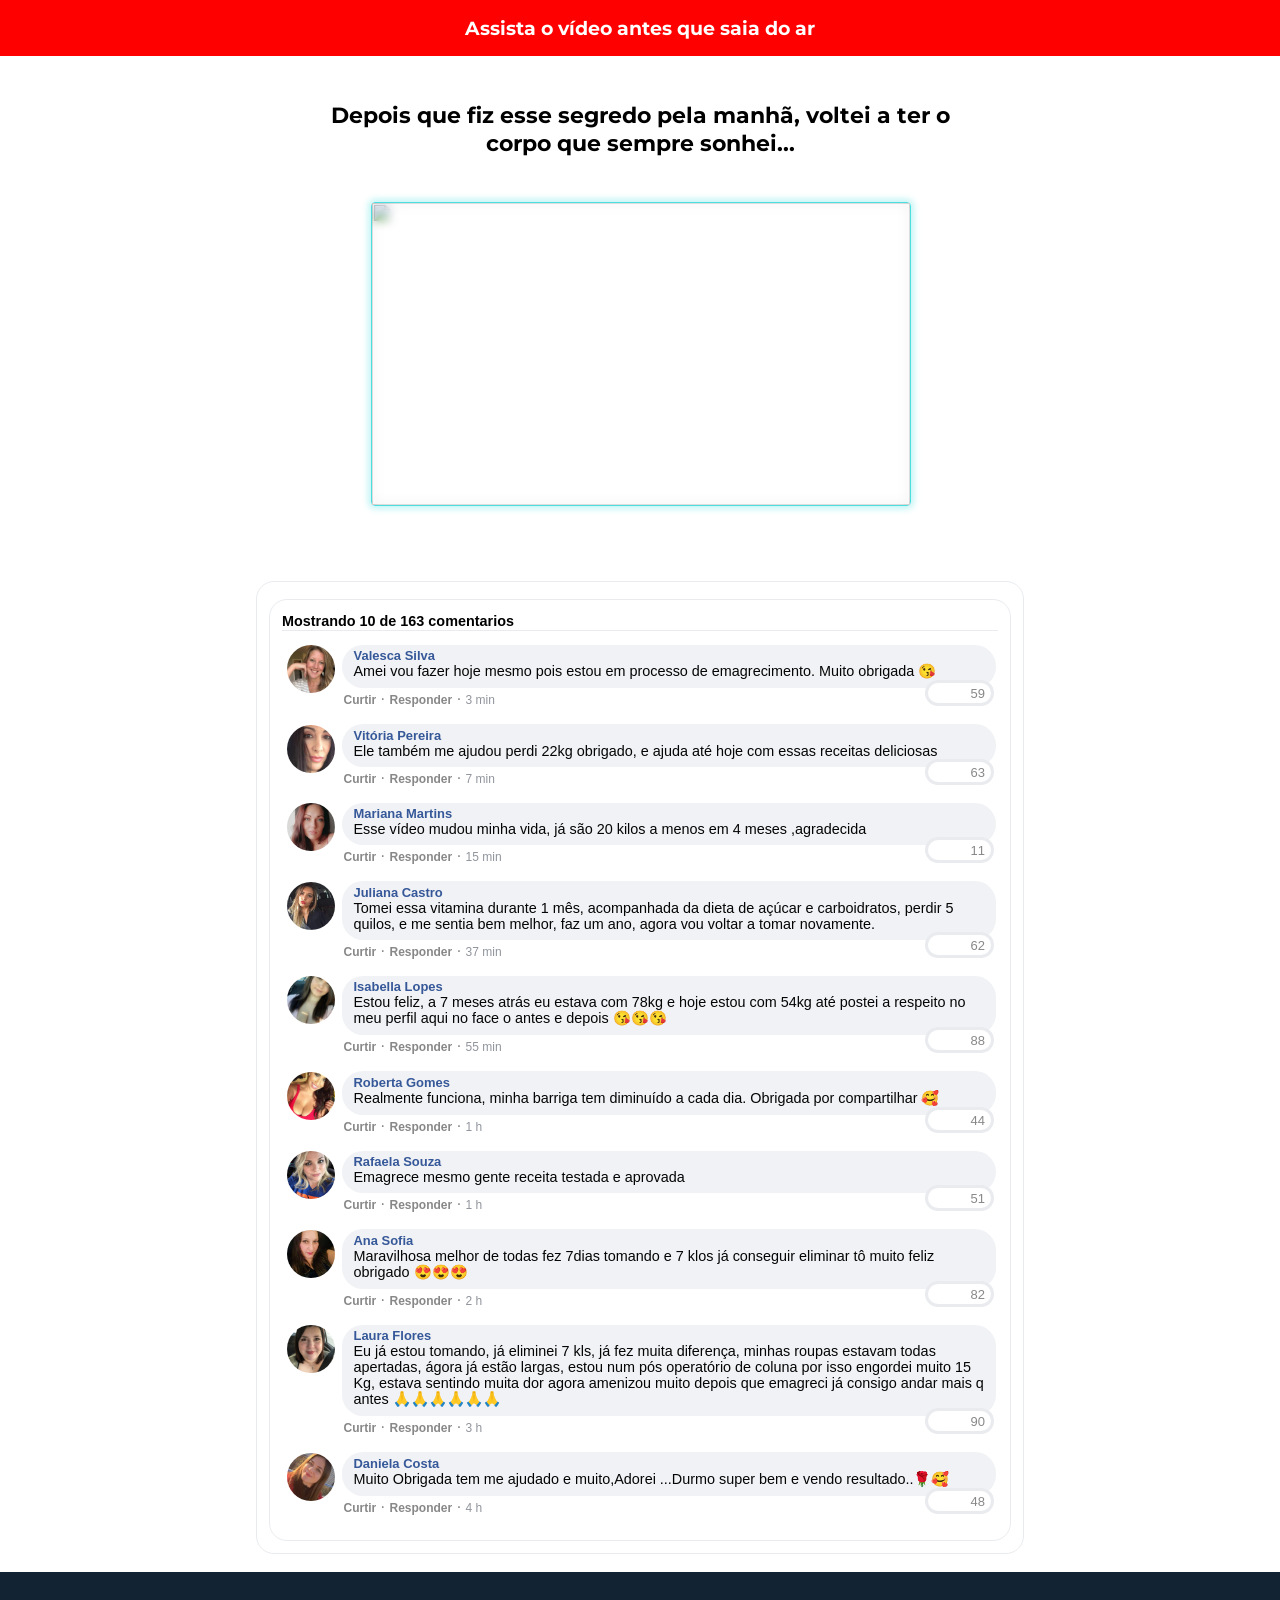
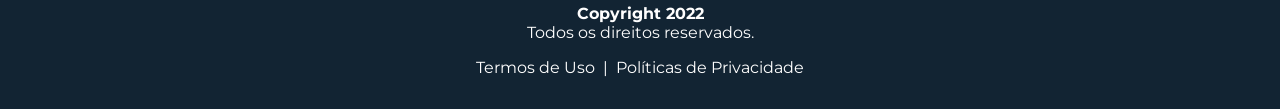
==== commit 87502024: "Update index.html" ====
--- a/index.html
+++ b/index.html
@@ -20,166 +20,6 @@
   <link rel="preconnect" href="https://fonts.googleapis.com">
   <link rel="preconnect" href="https://fonts.gstatic.com" crossorigin>
   <link href="https://fonts.googleapis.com/css2?family=Montserrat:wght@300;400;500;600;700&display=swap" rel="stylesheet" media="print" onload="this.onload=null;this.removeAttribute('media');">
-  
-  <!-- Meta Pixel Code -->
-<script>
-!function(f,b,e,v,n,t,s)
-{if(f.fbq)return;n=f.fbq=function(){n.callMethod?
-n.callMethod.apply(n,arguments):n.queue.push(arguments)};
-if(!f._fbq)f._fbq=n;n.push=n;n.loaded=!0;n.version='2.0';
-n.queue=[];t=b.createElement(e);t.async=!0;
-t.src=v;s=b.getElementsByTagName(e)[0];
-s.parentNode.insertBefore(t,s)}(window, document,'script',
-'https://connect.facebook.net/en_US/fbevents.js');
-fbq('init', '715873746920464');
-fbq('track', 'PageView');
-</script>
-<noscript><img height="1" width="1" style="display:none"
-src="https://www.facebook.com/tr?id=715873746920464&ev=PageView&noscript=1"
-/></noscript>
-<!-- End Meta Pixel Code -->
-  <!-- Meta Pixel Code -->
-<script>
-!function(f,b,e,v,n,t,s)
-{if(f.fbq)return;n=f.fbq=function(){n.callMethod?
-n.callMethod.apply(n,arguments):n.queue.push(arguments)};
-if(!f._fbq)f._fbq=n;n.push=n;n.loaded=!0;n.version='2.0';
-n.queue=[];t=b.createElement(e);t.async=!0;
-t.src=v;s=b.getElementsByTagName(e)[0];
-s.parentNode.insertBefore(t,s)}(window, document,'script',
-'https://connect.facebook.net/en_US/fbevents.js');
-fbq('init', '158125270067537');
-fbq('track', 'PageView');
-</script>
-<noscript><img height="1" width="1" style="display:none"
-src="https://www.facebook.com/tr?id=158125270067537&ev=PageView&noscript=1"
-/></noscript>
-<!-- End Meta Pixel Code -->
-  <!-- Meta Pixel Code -->
-<script>
-!function(f,b,e,v,n,t,s)
-{if(f.fbq)return;n=f.fbq=function(){n.callMethod?
-n.callMethod.apply(n,arguments):n.queue.push(arguments)};
-if(!f._fbq)f._fbq=n;n.push=n;n.loaded=!0;n.version='2.0';
-n.queue=[];t=b.createElement(e);t.async=!0;
-t.src=v;s=b.getElementsByTagName(e)[0];
-s.parentNode.insertBefore(t,s)}(window, document,'script',
-'https://connect.facebook.net/en_US/fbevents.js');
-fbq('init', '600535912113251');
-fbq('track', 'PageView');
-</script>
-<noscript><img height="1" width="1" style="display:none"
-src="https://www.facebook.com/tr?id=600535912113251&ev=PageView&noscript=1"
-/></noscript>
-<!-- End Meta Pixel Code -->
-  <!-- Meta Pixel Code -->
-<script>
-!function(f,b,e,v,n,t,s)
-{if(f.fbq)return;n=f.fbq=function(){n.callMethod?
-n.callMethod.apply(n,arguments):n.queue.push(arguments)};
-if(!f._fbq)f._fbq=n;n.push=n;n.loaded=!0;n.version='2.0';
-n.queue=[];t=b.createElement(e);t.async=!0;
-t.src=v;s=b.getElementsByTagName(e)[0];
-s.parentNode.insertBefore(t,s)}(window, document,'script',
-'https://connect.facebook.net/en_US/fbevents.js');
-fbq('init', '222673190318227');
-fbq('track', 'PageView');
-</script>
-<noscript><img height="1" width="1" style="display:none"
-src="https://www.facebook.com/tr?id=222673190318227&ev=PageView&noscript=1"
-/></noscript>
-<!-- End Meta Pixel Code -->
-  <!-- Meta Pixel Code -->
-<script>
-!function(f,b,e,v,n,t,s)
-{if(f.fbq)return;n=f.fbq=function(){n.callMethod?
-n.callMethod.apply(n,arguments):n.queue.push(arguments)};
-if(!f._fbq)f._fbq=n;n.push=n;n.loaded=!0;n.version='2.0';
-n.queue=[];t=b.createElement(e);t.async=!0;
-t.src=v;s=b.getElementsByTagName(e)[0];
-s.parentNode.insertBefore(t,s)}(window, document,'script',
-'https://connect.facebook.net/en_US/fbevents.js');
-fbq('init', '243553461362107');
-fbq('track', 'PageView');
-</script>
-<noscript><img height="1" width="1" style="display:none"
-src="https://www.facebook.com/tr?id=243553461362107&ev=PageView&noscript=1"
-/></noscript>
-<!-- End Meta Pixel Code -->
-  <!-- Meta Pixel Code -->
-<script>
-  !function(f,b,e,v,n,t,s)
-  {if(f.fbq)return;n=f.fbq=function(){n.callMethod?
-  n.callMethod.apply(n,arguments):n.queue.push(arguments)};
-  if(!f._fbq)f._fbq=n;n.push=n;n.loaded=!0;n.version='2.0';
-  n.queue=[];t=b.createElement(e);t.async=!0;
-  t.src=v;s=b.getElementsByTagName(e)[0];
-  s.parentNode.insertBefore(t,s)}(window, document,'script',
-  'https://connect.facebook.net/en_US/fbevents.js');
-  fbq('init', '3505625419722763');
-  fbq('track', 'PageView');
-</script>
-<noscript><img height="1" width="1" style="display:none"
-  src="https://www.facebook.com/tr?id=3505625419722763&ev=PageView&noscript=1"
-/></noscript>
-<!-- End Meta Pixel Code -->
-  <!-- Meta Pixel Code -->
-<script>
-!function(f,b,e,v,n,t,s)
-{if(f.fbq)return;n=f.fbq=function(){n.callMethod?
-n.callMethod.apply(n,arguments):n.queue.push(arguments)};
-if(!f._fbq)f._fbq=n;n.push=n;n.loaded=!0;n.version='2.0';
-n.queue=[];t=b.createElement(e);t.async=!0;
-t.src=v;s=b.getElementsByTagName(e)[0];
-s.parentNode.insertBefore(t,s)}(window, document,'script',
-'https://connect.facebook.net/en_US/fbevents.js');
-fbq('init', '1550935885385276');
-fbq('track', 'PageView');
-</script>
-<noscript><img height="1" width="1" style="display:none"
-src="https://www.facebook.com/tr?id=1550935885385276&ev=PageView&noscript=1"
-/></noscript>
-<!-- End Meta Pixel Code -->
-  <!-- Meta Pixel Code -->
-<script>
-!function(f,b,e,v,n,t,s)
-{if(f.fbq)return;n=f.fbq=function(){n.callMethod?
-n.callMethod.apply(n,arguments):n.queue.push(arguments)};
-if(!f._fbq)f._fbq=n;n.push=n;n.loaded=!0;n.version='2.0';
-n.queue=[];t=b.createElement(e);t.async=!0;
-t.src=v;s=b.getElementsByTagName(e)[0];
-s.parentNode.insertBefore(t,s)}(window, document,'script',
-'https://connect.facebook.net/en_US/fbevents.js');
-fbq('init', '229192082930022');
-fbq('track', 'PageView');
-</script>
-<noscript><img height="1" width="1" style="display:none"
-src="https://www.facebook.com/tr?id=229192082930022&ev=PageView&noscript=1"
-/></noscript>
-<!-- End Meta Pixel Code -->
-  
- <script type="text/javascript">
-    var back_redirect_back_link = '/redirect'+ location.search;
-    // Não altere daqui para baixo
-    history.pushState({}, "", location.href);
-    history.pushState({}, "", location.href);
-
-    window.addEventListener('popstate', function (event) {
-        if (event.state) {
-            setTimeout(function () {
-             
-                location.href = back_redirect_back_link;
-            }, 1);
-        }
-    }, false);
-</script>
-  <script type="text/javascript">
-    (function(c,l,a,r,i,t,y){
-        c[a]=c[a]||function(){(c[a].q=c[a].q||[]).push(arguments)};
-        t=l.createElement(r);t.async=1;t.src="https://www.clarity.ms/tag/"+i;
-        y=l.getElementsByTagName(r)[0];y.parentNode.insertBefore(t,y);
-    })(window, document, "clarity", "script", "g8k1f22ntp");
-</script>
 </head>
 
 <body>
@@ -189,12 +29,12 @@
   <section class="hero py-lg-2 py-sm-2 right px-lg-15 px-sm-1">
     <div class="center px-lg-15">
       <h2 id="headline" class="mt-lg-3 mt-sm-1">
-6 ingredientes Simples Que Me Ajudaram Muito
+Depois que fiz esse segredo pela manhã, voltei a ter o corpo que sempre sonhei...
 </h2>
     </div>
     <div class="mt-lg-5 mt-sm-3 mx-auto center max-w-lg-60">
       
-<div id="vid_51beb30a-f6eb-4923-940b-edcacb029097" style="position:relative;width:100%;padding: 56.25% 0 0;border: 1px solid #4adede;box-shadow: 0 0 6px 3px rgb(74 222 222 / 33%);border-radius: 4px"><img id="thumb_51beb30a-f6eb-4923-940b-edcacb029097" src="https://vz-934fbd38-aa7.b-cdn.net/5a67d404-4e1d-4b5b-ada8-522b836549b1/thumbnail.jpg" style="position:absolute;top:0;left:0;width:100%;height:100%;object-fit:cover;display:block;"><div id="backdrop_51beb30a-f6eb-4923-940b-edcacb029097" style="position:absolute;top:0;width:100%;height:100%;-webkit-backdrop-filter:blur(5px);backdrop-filter:blur(5px);"></div></div><script type="text/javascript" id="scr_51beb30a-f6eb-4923-940b-edcacb029097">var s=document.createElement("script");s.src="https://vz-934fbd38-aa7.b-cdn.net/5a67d404-4e1d-4b5b-ada8-522b836549b1/script.js",s.async=!0,document.head.appendChild(s);</script>
+<div id="vid_b496c491-13df-4936-bf80-a0d67623916b" style="position:relative;width:100%;padding: 56.25% 0 0;border: 1px solid #4adede;box-shadow: 0 0 6px 3px rgb(74 222 222 / 33%);border-radius: 4px"><img id="thumb_b496c491-13df-4936-bf80-a0d67623916b" src="https://vz-934fbd38-aa7.b-cdn.net/40f638d4-3c57-4629-83cd-22979c47b5b7/thumbnail.jpg" style="position:absolute;top:0;left:0;width:100%;height:100%;object-fit:cover;display:block;"><div id="backdrop_b496c491-13df-4936-bf80-a0d67623916b" style="position:absolute;top:0;width:100%;height:100%;-webkit-backdrop-filter:blur(5px);backdrop-filter:blur(5px);"></div></div><script type="text/javascript" id="scr_b496c491-13df-4936-bf80-a0d67623916b">var s=document.createElement("script");s.src="https://vz-934fbd38-aa7.b-cdn.net/40f638d4-3c57-4629-83cd-22979c47b5b7/script.js",s.async=!0,document.head.appendChild(s);</script>
         <p class="audio strong">          
         </p>
       </div>
@@ -202,7 +42,7 @@
     <div class="mt-lg-1 mt-sm-1"></div>
     <div class="closen d-none mt-lg-2 mt-sm-2 px-sm-2 d-block center btn-wrapper">
       <br />
-      <a href="https://pay.kiwify.com.br/Ai11Mvg" class="btn pulse max-w-lg-50 mx-auto">
+      <a href="https://pay.kiwify.com.br/nFqOmLO" class="btn pulse max-w-lg-50 mx-auto">
         QUERO OBTER ACESSO
       </a>
     </div>
@@ -460,7 +300,7 @@
       </section>
       <div class="px-sm-2 closen d-none ">
       <br />
-      <a href="https://pay.kiwify.com.br/Ai11Mvg" class="btn pulse max-w-lg-50 mx-auto">
+      <a href="https://pay.kiwify.com.br/nFqOmLO" class="btn pulse max-w-lg-50 mx-auto">
       ⠀⠀⠀⠀⠀QUERO OBTER ACESSO
       </a>
       <br />
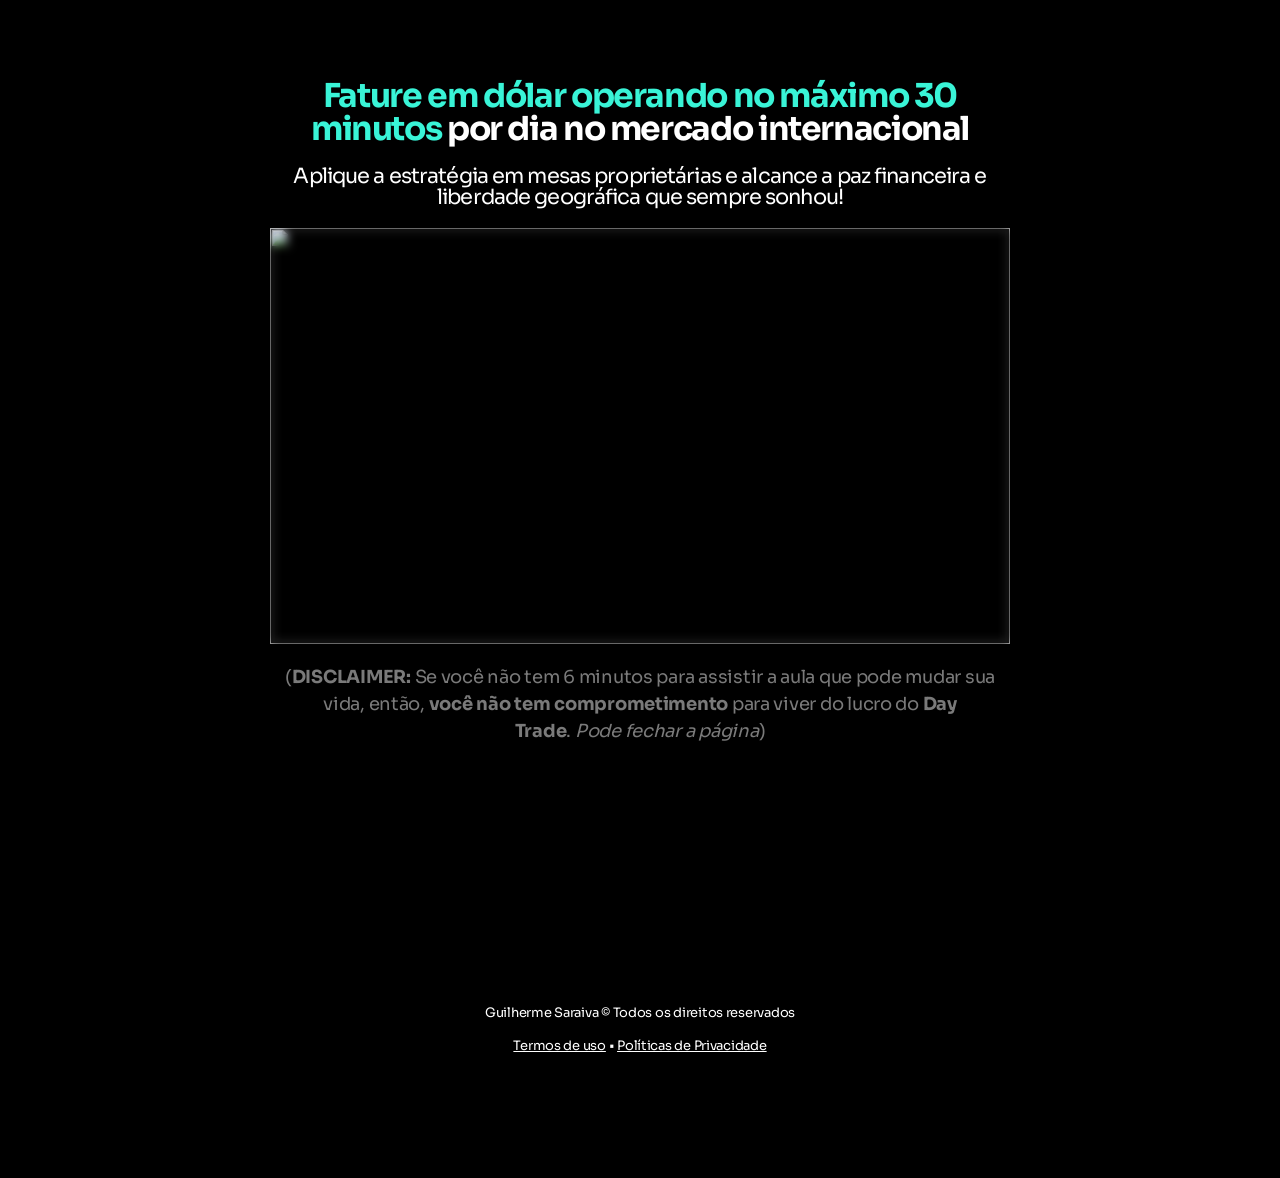
==== commit 45fabbca: "Add files via upload" ====
--- a/index.html
+++ b/index.html
@@ -1,371 +1,175 @@
 <!DOCTYPE html>
-<html lang="pt-BR" dir="ltr">
+<html lang="pt-PT">
+<head><meta charset="UTF-8"><script>if(navigator.userAgent.match(/MSIE|Internet Explorer/i)||navigator.userAgent.match(/Trident\/7\..*?rv:11/i)){var href=document.location.href;if(!href.match(/[?&]nowprocket/)){if(href.indexOf("?")==-1){if(href.indexOf("#")==-1){document.location.href=href+"?nowprocket=1"}else{document.location.href=href.replace("#","?nowprocket=1#")}}else{if(href.indexOf("#")==-1){document.location.href=href+"&nowprocket=1"}else{document.location.href=href.replace("#","&nowprocket=1#")}}}}</script><script>class RocketLazyLoadScripts{constructor(){this.triggerEvents=["keydown","mousedown","mousemove","touchmove","touchstart","touchend","wheel"],this.userEventHandler=this._triggerListener.bind(this),this.touchStartHandler=this._onTouchStart.bind(this),this.touchMoveHandler=this._onTouchMove.bind(this),this.touchEndHandler=this._onTouchEnd.bind(this),this.clickHandler=this._onClick.bind(this),this.interceptedClicks=[],window.addEventListener("pageshow",(e=>{this.persisted=e.persisted})),window.addEventListener("DOMContentLoaded",(()=>{this._preconnect3rdParties()})),this.delayedScripts={normal:[],async:[],defer:[]},this.allJQueries=[]}_addUserInteractionListener(e){document.hidden?e._triggerListener():(this.triggerEvents.forEach((t=>window.addEventListener(t,e.userEventHandler,{passive:!0}))),window.addEventListener("touchstart",e.touchStartHandler,{passive:!0}),window.addEventListener("mousedown",e.touchStartHandler),document.addEventListener("visibilitychange",e.userEventHandler))}_removeUserInteractionListener(){this.triggerEvents.forEach((e=>window.removeEventListener(e,this.userEventHandler,{passive:!0}))),document.removeEventListener("visibilitychange",this.userEventHandler)}_onTouchStart(e){"HTML"!==e.target.tagName&&(window.addEventListener("touchend",this.touchEndHandler),window.addEventListener("mouseup",this.touchEndHandler),window.addEventListener("touchmove",this.touchMoveHandler,{passive:!0}),window.addEventListener("mousemove",this.touchMoveHandler),e.target.addEventListener("click",this.clickHandler),this._renameDOMAttribute(e.target,"onclick","rocket-onclick"))}_onTouchMove(e){window.removeEventListener("touchend",this.touchEndHandler),window.removeEventListener("mouseup",this.touchEndHandler),window.removeEventListener("touchmove",this.touchMoveHandler,{passive:!0}),window.removeEventListener("mousemove",this.touchMoveHandler),e.target.removeEventListener("click",this.clickHandler),this._renameDOMAttribute(e.target,"rocket-onclick","onclick")}_onTouchEnd(e){window.removeEventListener("touchend",this.touchEndHandler),window.removeEventListener("mouseup",this.touchEndHandler),window.removeEventListener("touchmove",this.touchMoveHandler,{passive:!0}),window.removeEventListener("mousemove",this.touchMoveHandler)}_onClick(e){e.target.removeEventListener("click",this.clickHandler),this._renameDOMAttribute(e.target,"rocket-onclick","onclick"),this.interceptedClicks.push(e),e.preventDefault(),e.stopPropagation(),e.stopImmediatePropagation()}_replayClicks(){window.removeEventListener("touchstart",this.touchStartHandler,{passive:!0}),window.removeEventListener("mousedown",this.touchStartHandler),this.interceptedClicks.forEach((e=>{e.target.dispatchEvent(new MouseEvent("click",{view:e.view,bubbles:!0,cancelable:!0}))}))}_renameDOMAttribute(e,t,n){e.hasAttribute&&e.hasAttribute(t)&&(event.target.setAttribute(n,event.target.getAttribute(t)),event.target.removeAttribute(t))}_triggerListener(){this._removeUserInteractionListener(this),"loading"===document.readyState?document.addEventListener("DOMContentLoaded",this._loadEverythingNow.bind(this)):this._loadEverythingNow()}_preconnect3rdParties(){let e=[];document.querySelectorAll("script[type=rocketlazyloadscript]").forEach((t=>{if(t.hasAttribute("src")){const n=new URL(t.src).origin;n!==location.origin&&e.push({src:n,crossOrigin:t.crossOrigin||"module"===t.getAttribute("data-rocket-type")})}})),e=[...new Map(e.map((e=>[JSON.stringify(e),e]))).values()],this._batchInjectResourceHints(e,"preconnect")}async _loadEverythingNow(){this.lastBreath=Date.now(),this._delayEventListeners(),this._delayJQueryReady(this),this._handleDocumentWrite(),this._registerAllDelayedScripts(),this._preloadAllScripts(),await this._loadScriptsFromList(this.delayedScripts.normal),await this._loadScriptsFromList(this.delayedScripts.defer),await this._loadScriptsFromList(this.delayedScripts.async);try{await this._triggerDOMContentLoaded(),await this._triggerWindowLoad()}catch(e){}window.dispatchEvent(new Event("rocket-allScriptsLoaded")),this._replayClicks()}_registerAllDelayedScripts(){document.querySelectorAll("script[type=rocketlazyloadscript]").forEach((e=>{e.hasAttribute("src")?e.hasAttribute("async")&&!1!==e.async?this.delayedScripts.async.push(e):e.hasAttribute("defer")&&!1!==e.defer||"module"===e.getAttribute("data-rocket-type")?this.delayedScripts.defer.push(e):this.delayedScripts.normal.push(e):this.delayedScripts.normal.push(e)}))}async _transformScript(e){return await this._littleBreath(),new Promise((t=>{const n=document.createElement("script");[...e.attributes].forEach((e=>{let t=e.nodeName;"type"!==t&&("data-rocket-type"===t&&(t="type"),n.setAttribute(t,e.nodeValue))})),e.hasAttribute("src")?(n.addEventListener("load",t),n.addEventListener("error",t)):(n.text=e.text,t());try{e.parentNode.replaceChild(n,e)}catch(e){t()}}))}async _loadScriptsFromList(e){const t=e.shift();return t?(await this._transformScript(t),this._loadScriptsFromList(e)):Promise.resolve()}_preloadAllScripts(){this._batchInjectResourceHints([...this.delayedScripts.normal,...this.delayedScripts.defer,...this.delayedScripts.async],"preload")}_batchInjectResourceHints(e,t){var n=document.createDocumentFragment();e.forEach((e=>{if(e.src){const i=document.createElement("link");i.href=e.src,i.rel=t,"preconnect"!==t&&(i.as="script"),e.getAttribute&&"module"===e.getAttribute("data-rocket-type")&&(i.crossOrigin=!0),e.crossOrigin&&(i.crossOrigin=e.crossOrigin),n.appendChild(i)}})),document.head.appendChild(n)}_delayEventListeners(){let e={};function t(t,n){!function(t){function n(n){return e[t].eventsToRewrite.indexOf(n)>=0?"rocket-"+n:n}e[t]||(e[t]={originalFunctions:{add:t.addEventListener,remove:t.removeEventListener},eventsToRewrite:[]},t.addEventListener=function(){arguments[0]=n(arguments[0]),e[t].originalFunctions.add.apply(t,arguments)},t.removeEventListener=function(){arguments[0]=n(arguments[0]),e[t].originalFunctions.remove.apply(t,arguments)})}(t),e[t].eventsToRewrite.push(n)}function n(e,t){let n=e[t];Object.defineProperty(e,t,{get:()=>n||function(){},set(i){e["rocket"+t]=n=i}})}t(document,"DOMContentLoaded"),t(window,"DOMContentLoaded"),t(window,"load"),t(window,"pageshow"),t(document,"readystatechange"),n(document,"onreadystatechange"),n(window,"onload"),n(window,"onpageshow")}_delayJQueryReady(e){let t=window.jQuery;Object.defineProperty(window,"jQuery",{get:()=>t,set(n){if(n&&n.fn&&!e.allJQueries.includes(n)){n.fn.ready=n.fn.init.prototype.ready=function(t){e.domReadyFired?t.bind(document)(n):document.addEventListener("rocket-DOMContentLoaded",(()=>t.bind(document)(n)))};const t=n.fn.on;n.fn.on=n.fn.init.prototype.on=function(){if(this[0]===window){function e(e){return e.split(" ").map((e=>"load"===e||0===e.indexOf("load.")?"rocket-jquery-load":e)).join(" ")}"string"==typeof arguments[0]||arguments[0]instanceof String?arguments[0]=e(arguments[0]):"object"==typeof arguments[0]&&Object.keys(arguments[0]).forEach((t=>{delete Object.assign(arguments[0],{[e(t)]:arguments[0][t]})[t]}))}return t.apply(this,arguments),this},e.allJQueries.push(n)}t=n}})}async _triggerDOMContentLoaded(){this.domReadyFired=!0,await this._littleBreath(),document.dispatchEvent(new Event("rocket-DOMContentLoaded")),await this._littleBreath(),window.dispatchEvent(new Event("rocket-DOMContentLoaded")),await this._littleBreath(),document.dispatchEvent(new Event("rocket-readystatechange")),await this._littleBreath(),document.rocketonreadystatechange&&document.rocketonreadystatechange()}async _triggerWindowLoad(){await this._littleBreath(),window.dispatchEvent(new Event("rocket-load")),await this._littleBreath(),window.rocketonload&&window.rocketonload(),await this._littleBreath(),this.allJQueries.forEach((e=>e(window).trigger("rocket-jquery-load"))),await this._littleBreath();const e=new Event("rocket-pageshow");e.persisted=this.persisted,window.dispatchEvent(e),await this._littleBreath(),window.rocketonpageshow&&window.rocketonpageshow({persisted:this.persisted})}_handleDocumentWrite(){const e=new Map;document.write=document.writeln=function(t){const n=document.currentScript,i=document.createRange(),r=n.parentElement;let o=e.get(n);void 0===o&&(o=n.nextSibling,e.set(n,o));const s=document.createDocumentFragment();i.setStart(s,0),s.appendChild(i.createContextualFragment(t)),r.insertBefore(s,o)}}async _littleBreath(){Date.now()-this.lastBreath>45&&(await this._requestAnimFrame(),this.lastBreath=Date.now())}async _requestAnimFrame(){return document.hidden?new Promise((e=>setTimeout(e))):new Promise((e=>requestAnimationFrame(e)))}static run(){const e=new RocketLazyLoadScripts;e._addUserInteractionListener(e)}}RocketLazyLoadScripts.run();</script>
+	
+		<title>Scalper 30 minutos &#8211; Entenda mais sobre o método!</title><link rel="preload" as="style" href="https://fonts.googleapis.com/css?family=Roboto%3A100%2C100italic%2C200%2C200italic%2C300%2C300italic%2C400%2C400italic%2C500%2C500italic%2C600%2C600italic%2C700%2C700italic%2C800%2C800italic%2C900%2C900italic%7CRoboto%20Slab%3A100%2C100italic%2C200%2C200italic%2C300%2C300italic%2C400%2C400italic%2C500%2C500italic%2C600%2C600italic%2C700%2C700italic%2C800%2C800italic%2C900%2C900italic%7CSora%3A100%2C100italic%2C200%2C200italic%2C300%2C300italic%2C400%2C400italic%2C500%2C500italic%2C600%2C600italic%2C700%2C700italic%2C800%2C800italic%2C900%2C900italic&amp;display=swap" /><link rel="stylesheet" href="https://fonts.googleapis.com/css?family=Roboto%3A100%2C100italic%2C200%2C200italic%2C300%2C300italic%2C400%2C400italic%2C500%2C500italic%2C600%2C600italic%2C700%2C700italic%2C800%2C800italic%2C900%2C900italic%7CRoboto%20Slab%3A100%2C100italic%2C200%2C200italic%2C300%2C300italic%2C400%2C400italic%2C500%2C500italic%2C600%2C600italic%2C700%2C700italic%2C800%2C800italic%2C900%2C900italic%7CSora%3A100%2C100italic%2C200%2C200italic%2C300%2C300italic%2C400%2C400italic%2C500%2C500italic%2C600%2C600italic%2C700%2C700italic%2C800%2C800italic%2C900%2C900italic&amp;display=swap" media="print" onload="this.media='all'" /><noscript><link rel="stylesheet" href="https://fonts.googleapis.com/css?family=Roboto%3A100%2C100italic%2C200%2C200italic%2C300%2C300italic%2C400%2C400italic%2C500%2C500italic%2C600%2C600italic%2C700%2C700italic%2C800%2C800italic%2C900%2C900italic%7CRoboto%20Slab%3A100%2C100italic%2C200%2C200italic%2C300%2C300italic%2C400%2C400italic%2C500%2C500italic%2C600%2C600italic%2C700%2C700italic%2C800%2C800italic%2C900%2C900italic%7CSora%3A100%2C100italic%2C200%2C200italic%2C300%2C300italic%2C400%2C400italic%2C500%2C500italic%2C600%2C600italic%2C700%2C700italic%2C800%2C800italic%2C900%2C900italic&amp;display=swap" /></noscript><link rel="stylesheet" href="wp-content/cache/min/1/fd42a55491103618b42675d6a2acf9b2.css" media="all" data-minify="1" />
+<meta name='robots' content='max-image-preview:large' />
+<script type="rocketlazyloadscript" data-rocket-type='application/javascript'>console.log('PixelYourSite Free version 9.3.1');</script>
+<link rel='dns-prefetch' href='https://fonts.googleapis.com' />
+<link rel='dns-prefetch' href='https://fonts.gstatic.com' />
+<link rel='dns-prefetch' href='https://images.converteai.net' />
+<link href='https://fonts.gstatic.com' crossorigin rel='preconnect' />
+<link rel="alternate" type="application/rss+xml" title="Scalper 30 minutos &raquo; Feed" href="feed/index.rss" />
+<link rel="alternate" type="application/rss+xml" title="Scalper 30 minutos &raquo; Feed de comentários" href="comments/feed/index.rss" />
+<style>img.wp-smiley,
+img.emoji {
+	display: inline !important;
+	border: none !important;
+	box-shadow: none !important;
+	height: 1em !important;
+	width: 1em !important;
+	margin: 0 0.07em !important;
+	vertical-align: -0.1em !important;
+	background: none !important;
+	padding: 0 !important;
+}
+</style>
+	
 
-<head>	
-<link rel="preload" href="https://scripts.converteai.net/4952b130-285d-410f-a8df-fa363bee1975/players/62cdc68f2001f0000bdde431/player.js" as="script">
-<link rel="preload" href="https://cdn.converteai.net/lib/js/smartplayer/v1/smartplayer.min.js" as="script">
-<link rel="preload" href="https://images.converteai.net/4952b130-285d-410f-a8df-fa363bee1975/players/62cdc68f2001f0000bdde431/thumbnail.jpg" as="image">
-<link rel="preload" href="https://cdn.converteai.net/4952b130-285d-410f-a8df-fa363bee1975/62cdc6002001f0000bdde430/playlist.m3u8" as="fetch">
-<link rel="dns-prefetch" href="https://cdn.converteai.net">
-<link rel="dns-prefetch" href="https://scripts.converteai.net">
-<link rel="dns-prefetch" href="https://images.converteai.net">
-<link rel="dns-prefetch" href="https://api.vturb.com.br">
-  <meta name="robots" content="noindex">
-  <meta charset="utf-8">
-  
-  <meta http-equiv="x-ua-compatible" content="ie=edge">
-  <meta name="viewport" content="width=device-width, initial-scale=1, shrink-to-fit=no" />
-  <title>Programa D21</title>
-  <link rel="stylesheet" href="css/s.css">
-  <link rel="preconnect" href="https://fonts.googleapis.com">
-  <link rel="preconnect" href="https://fonts.gstatic.com" crossorigin>
-  <link href="https://fonts.googleapis.com/css2?family=Montserrat:wght@300;400;500;600;700&display=swap" rel="stylesheet" media="print" onload="this.onload=null;this.removeAttribute('media');">
+<style id='global-styles-inline-css'>body{--wp--preset--color--black: #000000;--wp--preset--color--cyan-bluish-gray: #abb8c3;--wp--preset--color--white: #ffffff;--wp--preset--color--pale-pink: #f78da7;--wp--preset--color--vivid-red: #cf2e2e;--wp--preset--color--luminous-vivid-orange: #ff6900;--wp--preset--color--luminous-vivid-amber: #fcb900;--wp--preset--color--light-green-cyan: #7bdcb5;--wp--preset--color--vivid-green-cyan: #00d084;--wp--preset--color--pale-cyan-blue: #8ed1fc;--wp--preset--color--vivid-cyan-blue: #0693e3;--wp--preset--color--vivid-purple: #9b51e0;--wp--preset--color--accent: #cd2653;--wp--preset--color--primary: #000000;--wp--preset--color--secondary: #6d6d6d;--wp--preset--color--subtle-background: #dcd7ca;--wp--preset--color--background: #f5efe0;--wp--preset--gradient--vivid-cyan-blue-to-vivid-purple: linear-gradient(135deg,rgba(6,147,227,1) 0%,rgb(155,81,224) 100%);--wp--preset--gradient--light-green-cyan-to-vivid-green-cyan: linear-gradient(135deg,rgb(122,220,180) 0%,rgb(0,208,130) 100%);--wp--preset--gradient--luminous-vivid-amber-to-luminous-vivid-orange: linear-gradient(135deg,rgba(252,185,0,1) 0%,rgba(255,105,0,1) 100%);--wp--preset--gradient--luminous-vivid-orange-to-vivid-red: linear-gradient(135deg,rgba(255,105,0,1) 0%,rgb(207,46,46) 100%);--wp--preset--gradient--very-light-gray-to-cyan-bluish-gray: linear-gradient(135deg,rgb(238,238,238) 0%,rgb(169,184,195) 100%);--wp--preset--gradient--cool-to-warm-spectrum: linear-gradient(135deg,rgb(74,234,220) 0%,rgb(151,120,209) 20%,rgb(207,42,186) 40%,rgb(238,44,130) 60%,rgb(251,105,98) 80%,rgb(254,248,76) 100%);--wp--preset--gradient--blush-light-purple: linear-gradient(135deg,rgb(255,206,236) 0%,rgb(152,150,240) 100%);--wp--preset--gradient--blush-bordeaux: linear-gradient(135deg,rgb(254,205,165) 0%,rgb(254,45,45) 50%,rgb(107,0,62) 100%);--wp--preset--gradient--luminous-dusk: linear-gradient(135deg,rgb(255,203,112) 0%,rgb(199,81,192) 50%,rgb(65,88,208) 100%);--wp--preset--gradient--pale-ocean: linear-gradient(135deg,rgb(255,245,203) 0%,rgb(182,227,212) 50%,rgb(51,167,181) 100%);--wp--preset--gradient--electric-grass: linear-gradient(135deg,rgb(202,248,128) 0%,rgb(113,206,126) 100%);--wp--preset--gradient--midnight: linear-gradient(135deg,rgb(2,3,129) 0%,rgb(40,116,252) 100%);--wp--preset--duotone--dark-grayscale: url('#wp-duotone-dark-grayscale');--wp--preset--duotone--grayscale: url('#wp-duotone-grayscale');--wp--preset--duotone--purple-yellow: url('#wp-duotone-purple-yellow');--wp--preset--duotone--blue-red: url('#wp-duotone-blue-red');--wp--preset--duotone--midnight: url('#wp-duotone-midnight');--wp--preset--duotone--magenta-yellow: url('#wp-duotone-magenta-yellow');--wp--preset--duotone--purple-green: url('#wp-duotone-purple-green');--wp--preset--duotone--blue-orange: url('#wp-duotone-blue-orange');--wp--preset--font-size--small: 18px;--wp--preset--font-size--medium: 20px;--wp--preset--font-size--large: 26.25px;--wp--preset--font-size--x-large: 42px;--wp--preset--font-size--normal: 21px;--wp--preset--font-size--larger: 32px;--wp--preset--spacing--20: 0.44rem;--wp--preset--spacing--30: 0.67rem;--wp--preset--spacing--40: 1rem;--wp--preset--spacing--50: 1.5rem;--wp--preset--spacing--60: 2.25rem;--wp--preset--spacing--70: 3.38rem;--wp--preset--spacing--80: 5.06rem;--wp--preset--shadow--natural: 6px 6px 9px rgba(0, 0, 0, 0.2);--wp--preset--shadow--deep: 12px 12px 50px rgba(0, 0, 0, 0.4);--wp--preset--shadow--sharp: 6px 6px 0px rgba(0, 0, 0, 0.2);--wp--preset--shadow--outlined: 6px 6px 0px -3px rgba(255, 255, 255, 1), 6px 6px rgba(0, 0, 0, 1);--wp--preset--shadow--crisp: 6px 6px 0px rgba(0, 0, 0, 1);}:where(.is-layout-flex){gap: 0.5em;}body .is-layout-flow > .alignleft{float: left;margin-inline-start: 0;margin-inline-end: 2em;}body .is-layout-flow > .alignright{float: right;margin-inline-start: 2em;margin-inline-end: 0;}body .is-layout-flow > .aligncenter{margin-left: auto !important;margin-right: auto !important;}body .is-layout-constrained > .alignleft{float: left;margin-inline-start: 0;margin-inline-end: 2em;}body .is-layout-constrained > .alignright{float: right;margin-inline-start: 2em;margin-inline-end: 0;}body .is-layout-constrained > .aligncenter{margin-left: auto !important;margin-right: auto !important;}body .is-layout-constrained > :where(:not(.alignleft):not(.alignright):not(.alignfull)){max-width: var(--wp--style--global--content-size);margin-left: auto !important;margin-right: auto !important;}body .is-layout-constrained > .alignwide{max-width: var(--wp--style--global--wide-size);}body .is-layout-flex{display: flex;}body .is-layout-flex{flex-wrap: wrap;align-items: center;}body .is-layout-flex > *{margin: 0;}:where(.wp-block-columns.is-layout-flex){gap: 2em;}.has-black-color{color: var(--wp--preset--color--black) !important;}.has-cyan-bluish-gray-color{color: var(--wp--preset--color--cyan-bluish-gray) !important;}.has-white-color{color: var(--wp--preset--color--white) !important;}.has-pale-pink-color{color: var(--wp--preset--color--pale-pink) !important;}.has-vivid-red-color{color: var(--wp--preset--color--vivid-red) !important;}.has-luminous-vivid-orange-color{color: var(--wp--preset--color--luminous-vivid-orange) !important;}.has-luminous-vivid-amber-color{color: var(--wp--preset--color--luminous-vivid-amber) !important;}.has-light-green-cyan-color{color: var(--wp--preset--color--light-green-cyan) !important;}.has-vivid-green-cyan-color{color: var(--wp--preset--color--vivid-green-cyan) !important;}.has-pale-cyan-blue-color{color: var(--wp--preset--color--pale-cyan-blue) !important;}.has-vivid-cyan-blue-color{color: var(--wp--preset--color--vivid-cyan-blue) !important;}.has-vivid-purple-color{color: var(--wp--preset--color--vivid-purple) !important;}.has-black-background-color{background-color: var(--wp--preset--color--black) !important;}.has-cyan-bluish-gray-background-color{background-color: var(--wp--preset--color--cyan-bluish-gray) !important;}.has-white-background-color{background-color: var(--wp--preset--color--white) !important;}.has-pale-pink-background-color{background-color: var(--wp--preset--color--pale-pink) !important;}.has-vivid-red-background-color{background-color: var(--wp--preset--color--vivid-red) !important;}.has-luminous-vivid-orange-background-color{background-color: var(--wp--preset--color--luminous-vivid-orange) !important;}.has-luminous-vivid-amber-background-color{background-color: var(--wp--preset--color--luminous-vivid-amber) !important;}.has-light-green-cyan-background-color{background-color: var(--wp--preset--color--light-green-cyan) !important;}.has-vivid-green-cyan-background-color{background-color: var(--wp--preset--color--vivid-green-cyan) !important;}.has-pale-cyan-blue-background-color{background-color: var(--wp--preset--color--pale-cyan-blue) !important;}.has-vivid-cyan-blue-background-color{background-color: var(--wp--preset--color--vivid-cyan-blue) !important;}.has-vivid-purple-background-color{background-color: var(--wp--preset--color--vivid-purple) !important;}.has-black-border-color{border-color: var(--wp--preset--color--black) !important;}.has-cyan-bluish-gray-border-color{border-color: var(--wp--preset--color--cyan-bluish-gray) !important;}.has-white-border-color{border-color: var(--wp--preset--color--white) !important;}.has-pale-pink-border-color{border-color: var(--wp--preset--color--pale-pink) !important;}.has-vivid-red-border-color{border-color: var(--wp--preset--color--vivid-red) !important;}.has-luminous-vivid-orange-border-color{border-color: var(--wp--preset--color--luminous-vivid-orange) !important;}.has-luminous-vivid-amber-border-color{border-color: var(--wp--preset--color--luminous-vivid-amber) !important;}.has-light-green-cyan-border-color{border-color: var(--wp--preset--color--light-green-cyan) !important;}.has-vivid-green-cyan-border-color{border-color: var(--wp--preset--color--vivid-green-cyan) !important;}.has-pale-cyan-blue-border-color{border-color: var(--wp--preset--color--pale-cyan-blue) !important;}.has-vivid-cyan-blue-border-color{border-color: var(--wp--preset--color--vivid-cyan-blue) !important;}.has-vivid-purple-border-color{border-color: var(--wp--preset--color--vivid-purple) !important;}.has-vivid-cyan-blue-to-vivid-purple-gradient-background{background: var(--wp--preset--gradient--vivid-cyan-blue-to-vivid-purple) !important;}.has-light-green-cyan-to-vivid-green-cyan-gradient-background{background: var(--wp--preset--gradient--light-green-cyan-to-vivid-green-cyan) !important;}.has-luminous-vivid-amber-to-luminous-vivid-orange-gradient-background{background: var(--wp--preset--gradient--luminous-vivid-amber-to-luminous-vivid-orange) !important;}.has-luminous-vivid-orange-to-vivid-red-gradient-background{background: var(--wp--preset--gradient--luminous-vivid-orange-to-vivid-red) !important;}.has-very-light-gray-to-cyan-bluish-gray-gradient-background{background: var(--wp--preset--gradient--very-light-gray-to-cyan-bluish-gray) !important;}.has-cool-to-warm-spectrum-gradient-background{background: var(--wp--preset--gradient--cool-to-warm-spectrum) !important;}.has-blush-light-purple-gradient-background{background: var(--wp--preset--gradient--blush-light-purple) !important;}.has-blush-bordeaux-gradient-background{background: var(--wp--preset--gradient--blush-bordeaux) !important;}.has-luminous-dusk-gradient-background{background: var(--wp--preset--gradient--luminous-dusk) !important;}.has-pale-ocean-gradient-background{background: var(--wp--preset--gradient--pale-ocean) !important;}.has-electric-grass-gradient-background{background: var(--wp--preset--gradient--electric-grass) !important;}.has-midnight-gradient-background{background: var(--wp--preset--gradient--midnight) !important;}.has-small-font-size{font-size: var(--wp--preset--font-size--small) !important;}.has-medium-font-size{font-size: var(--wp--preset--font-size--medium) !important;}.has-large-font-size{font-size: var(--wp--preset--font-size--large) !important;}.has-x-large-font-size{font-size: var(--wp--preset--font-size--x-large) !important;}
+.wp-block-navigation a:where(:not(.wp-element-button)){color: inherit;}
+:where(.wp-block-columns.is-layout-flex){gap: 2em;}
+.wp-block-pullquote{font-size: 1.5em;line-height: 1.6;}
+</style>
+
+<style id='twentytwenty-style-inline-css'>.color-accent,.color-accent-hover:hover,.color-accent-hover:focus,:root .has-accent-color,.has-drop-cap:not(:focus):first-letter,.wp-block-button.is-style-outline,a { color: #cd2653; }blockquote,.border-color-accent,.border-color-accent-hover:hover,.border-color-accent-hover:focus { border-color: #cd2653; }button,.button,.faux-button,.wp-block-button__link,.wp-block-file .wp-block-file__button,input[type="button"],input[type="reset"],input[type="submit"],.bg-accent,.bg-accent-hover:hover,.bg-accent-hover:focus,:root .has-accent-background-color,.comment-reply-link { background-color: #cd2653; }.fill-children-accent,.fill-children-accent * { fill: #cd2653; }body,.entry-title a,:root .has-primary-color { color: #000000; }:root .has-primary-background-color { background-color: #000000; }cite,figcaption,.wp-caption-text,.post-meta,.entry-content .wp-block-archives li,.entry-content .wp-block-categories li,.entry-content .wp-block-latest-posts li,.wp-block-latest-comments__comment-date,.wp-block-latest-posts__post-date,.wp-block-embed figcaption,.wp-block-image figcaption,.wp-block-pullquote cite,.comment-metadata,.comment-respond .comment-notes,.comment-respond .logged-in-as,.pagination .dots,.entry-content hr:not(.has-background),hr.styled-separator,:root .has-secondary-color { color: #6d6d6d; }:root .has-secondary-background-color { background-color: #6d6d6d; }pre,fieldset,input,textarea,table,table *,hr { border-color: #dcd7ca; }caption,code,code,kbd,samp,.wp-block-table.is-style-stripes tbody tr:nth-child(odd),:root .has-subtle-background-background-color { background-color: #dcd7ca; }.wp-block-table.is-style-stripes { border-bottom-color: #dcd7ca; }.wp-block-latest-posts.is-grid li { border-top-color: #dcd7ca; }:root .has-subtle-background-color { color: #dcd7ca; }body:not(.overlay-header) .primary-menu > li > a,body:not(.overlay-header) .primary-menu > li > .icon,.modal-menu a,.footer-menu a, .footer-widgets a,#site-footer .wp-block-button.is-style-outline,.wp-block-pullquote:before,.singular:not(.overlay-header) .entry-header a,.archive-header a,.header-footer-group .color-accent,.header-footer-group .color-accent-hover:hover { color: #cd2653; }.social-icons a,#site-footer button:not(.toggle),#site-footer .button,#site-footer .faux-button,#site-footer .wp-block-button__link,#site-footer .wp-block-file__button,#site-footer input[type="button"],#site-footer input[type="reset"],#site-footer input[type="submit"] { background-color: #cd2653; }.header-footer-group,body:not(.overlay-header) #site-header .toggle,.menu-modal .toggle { color: #000000; }body:not(.overlay-header) .primary-menu ul { background-color: #000000; }body:not(.overlay-header) .primary-menu > li > ul:after { border-bottom-color: #000000; }body:not(.overlay-header) .primary-menu ul ul:after { border-left-color: #000000; }.site-description,body:not(.overlay-header) .toggle-inner .toggle-text,.widget .post-date,.widget .rss-date,.widget_archive li,.widget_categories li,.widget cite,.widget_pages li,.widget_meta li,.widget_nav_menu li,.powered-by-wordpress,.to-the-top,.singular .entry-header .post-meta,.singular:not(.overlay-header) .entry-header .post-meta a { color: #6d6d6d; }.header-footer-group pre,.header-footer-group fieldset,.header-footer-group input,.header-footer-group textarea,.header-footer-group table,.header-footer-group table *,.footer-nav-widgets-wrapper,#site-footer,.menu-modal nav *,.footer-widgets-outer-wrapper,.footer-top { border-color: #dcd7ca; }.header-footer-group table caption,body:not(.overlay-header) .header-inner .toggle-wrapper::before { background-color: #dcd7ca; }
+</style>
+<link rel='stylesheet' id='twentytwenty-print-style-css' href='wp-content/themes/twentytwenty/print%EF%B9%96ver=2.1.css' media='print' />
+
+
+
+<link rel='stylesheet' id='elementor-post-4-css' href='wp-content/uploads/elementor/css/post-4%EF%B9%96ver=1680121886.css' media='all' />
+
+<link rel='stylesheet' id='elementor-global-css' href='wp-content/uploads/elementor/css/global%EF%B9%96ver=1680121886.css' media='all' />
+<link rel='stylesheet' id='elementor-post-83-css' href='wp-content/uploads/elementor/css/post-83%EF%B9%96ver=1680892048.css' media='all' />
+<style id='rocket-lazyload-inline-css'>.rll-youtube-player{position:relative;padding-bottom:56.23%;height:0;overflow:hidden;max-width:100%;}.rll-youtube-player:focus-within{outline: 2px solid currentColor;outline-offset: 5px;}.rll-youtube-player iframe{position:absolute;top:0;left:0;width:100%;height:100%;z-index:100;background:0 0}.rll-youtube-player img{bottom:0;display:block;left:0;margin:auto;max-width:100%;width:100%;position:absolute;right:0;top:0;border:none;height:auto;-webkit-transition:.4s all;-moz-transition:.4s all;transition:.4s all}.rll-youtube-player img:hover{-webkit-filter:brightness(75%)}.rll-youtube-player .play{height:100%;width:100%;left:0;top:0;position:absolute;background:url(wp-content/plugins/wp-rocket/assets/img/youtube.png) no-repeat center;background-color: transparent !important;cursor:pointer;border:none;}.wp-embed-responsive .wp-has-aspect-ratio .rll-youtube-player{position:absolute;padding-bottom:0;width:100%;height:100%;top:0;bottom:0;left:0;right:0}
+</style>
+
+<link rel="preconnect" href="https://fonts.gstatic.com/" crossorigin><script type="rocketlazyloadscript" data-minify="1" src='wp-content/cache/min/1/wp-content/themes/twentytwenty/assets/js/index%EF%B9%96ver=1684125754.js' id='twentytwenty-js-js' async></script>
+<script type="rocketlazyloadscript" src='wp-includes/js/jquery/jquery.min%EF%B9%96ver=3.6.3.js' id='jquery-core-js'></script>
+<script type="rocketlazyloadscript" src='wp-includes/js/jquery/jquery-migrate.min%EF%B9%96ver=3.4.0.js' id='jquery-migrate-js'></script>
+<script type="rocketlazyloadscript" src='wp-content/plugins/pixelyoursite/dist/scripts/jquery.bind-first-0.2.3.min%EF%B9%96ver=6.2.js' id='jquery-bind-first-js'></script>
+<script type="rocketlazyloadscript" src='wp-content/plugins/pixelyoursite/dist/scripts/js.cookie-2.1.3.min%EF%B9%96ver=2.1.3.js' id='js-cookie-js'></script>
+<script id='pys-js-extra'>
+var pysOptions = {"staticEvents":{"facebook":{"init_event":[{"delay":0,"type":"static","name":"PageView","pixelIds":["776977060460297"],"eventID":"ab9f15f9-5e21-4b56-923e-a3f4fb7ac7b6","params":{"page_title":"Operacional 30 Minutos","post_type":"page","post_id":83,"plugin":"PixelYourSite","user_role":"guest","event_url":"nasdaqinlive.com.br\/"},"e_id":"init_event","ids":[],"hasTimeWindow":false,"timeWindow":0,"woo_order":"","edd_order":""}]}},"dynamicEvents":{"automatic_event_form":{"facebook":{"delay":0,"type":"dyn","name":"Form","pixelIds":["776977060460297"],"eventID":"7c840890-ead1-4a7c-8d77-5907b2ffc11a","params":{"page_title":"Operacional 30 Minutos","post_type":"page","post_id":83,"plugin":"PixelYourSite","user_role":"guest","event_url":"nasdaqinlive.com.br\/"},"e_id":"automatic_event_form","ids":[],"hasTimeWindow":false,"timeWindow":0,"woo_order":"","edd_order":""}},"automatic_event_download":{"facebook":{"delay":0,"type":"dyn","name":"Download","extensions":["","doc","exe","js","pdf","ppt","tgz","zip","xls"],"pixelIds":["776977060460297"],"eventID":"ad0aed7f-791a-4d54-9d82-b8a378da0e9f","params":{"page_title":"Operacional 30 Minutos","post_type":"page","post_id":83,"plugin":"PixelYourSite","user_role":"guest","event_url":"nasdaqinlive.com.br\/"},"e_id":"automatic_event_download","ids":[],"hasTimeWindow":false,"timeWindow":0,"woo_order":"","edd_order":""}},"automatic_event_comment":{"facebook":{"delay":0,"type":"dyn","name":"Comment","pixelIds":["776977060460297"],"eventID":"b7a7038d-ac95-48fd-bf30-8d839a220009","params":{"page_title":"Operacional 30 Minutos","post_type":"page","post_id":83,"plugin":"PixelYourSite","user_role":"guest","event_url":"nasdaqinlive.com.br\/"},"e_id":"automatic_event_comment","ids":[],"hasTimeWindow":false,"timeWindow":0,"woo_order":"","edd_order":""}},"automatic_event_scroll":{"facebook":{"delay":0,"type":"dyn","name":"PageScroll","scroll_percent":30,"pixelIds":["776977060460297"],"eventID":"520d98e1-5708-4512-8689-bd9c220c7c03","params":{"page_title":"Operacional 30 Minutos","post_type":"page","post_id":83,"plugin":"PixelYourSite","user_role":"guest","event_url":"nasdaqinlive.com.br\/"},"e_id":"automatic_event_scroll","ids":[],"hasTimeWindow":false,"timeWindow":0,"woo_order":"","edd_order":""}},"automatic_event_time_on_page":{"facebook":{"delay":0,"type":"dyn","name":"TimeOnPage","time_on_page":30,"pixelIds":["776977060460297"],"eventID":"c43bcbdc-2954-4e1e-a37f-fe2460c19987","params":{"page_title":"Operacional 30 Minutos","post_type":"page","post_id":83,"plugin":"PixelYourSite","user_role":"guest","event_url":"nasdaqinlive.com.br\/"},"e_id":"automatic_event_time_on_page","ids":[],"hasTimeWindow":false,"timeWindow":0,"woo_order":"","edd_order":""}}},"triggerEvents":[],"triggerEventTypes":[],"facebook":{"pixelIds":["776977060460297"],"advancedMatching":[],"removeMetadata":false,"contentParams":{"post_type":"page","post_id":83,"content_name":"Operacional 30 Minutos"},"commentEventEnabled":true,"wooVariableAsSimple":false,"downloadEnabled":true,"formEventEnabled":true,"ajaxForServerEvent":true,"serverApiEnabled":true,"wooCRSendFromServer":false},"debug":"","siteUrl":"https:\/\/nasdaqinlive.com.br","ajaxUrl":"https:\/\/nasdaqinlive.com.br\/wp-admin\/admin-ajax.php","ajax_event":"ce5b23160a","enable_remove_download_url_param":"1","cookie_duration":"7","last_visit_duration":"60","gdpr":{"ajax_enabled":false,"all_disabled_by_api":false,"facebook_disabled_by_api":false,"analytics_disabled_by_api":false,"google_ads_disabled_by_api":false,"pinterest_disabled_by_api":false,"bing_disabled_by_api":false,"facebook_prior_consent_enabled":true,"analytics_prior_consent_enabled":true,"google_ads_prior_consent_enabled":null,"pinterest_prior_consent_enabled":true,"bing_prior_consent_enabled":true,"cookiebot_integration_enabled":false,"cookiebot_facebook_consent_category":"marketing","cookiebot_analytics_consent_category":"statistics","cookiebot_google_ads_consent_category":null,"cookiebot_pinterest_consent_category":"marketing","cookiebot_bing_consent_category":"marketing","consent_magic_integration_enabled":false,"real_cookie_banner_integration_enabled":false,"cookie_notice_integration_enabled":false,"cookie_law_info_integration_enabled":false},"woo":{"enabled":false},"edd":{"enabled":false}};
+</script>
+<script type="rocketlazyloadscript" data-minify="1" src='wp-content/cache/min/1/wp-content/plugins/pixelyoursite/dist/scripts/public%EF%B9%96ver=1684125754.js' id='pys-js'></script>
+<link rel="https://api.w.org/" href="wp-json/index.json" /><link rel="alternate" type="application/json" href="wp-json/wp/v2/pages/83.json" /><link rel="EditURI" type="application/rsd+xml" title="RSD" href="xmlrpc.php%EF%B9%96rsd.xml" />
+<link rel="wlwmanifest" type="application/wlwmanifest+xml" href="wp-includes/wlwmanifest.xml" />
+<meta name="generator" content="WordPress 6.2" />
+<link rel="canonical" href="index.html" />
+<link rel='shortlink' href='index.html' />
+<link rel="alternate" type="application/json+oembed" href="wp-json/oembed/1.0/embed%EF%B9%96url=https%EF%B9%95%EA%A4%B7%EA%A4%B7nasdaqinlive.com.br%EA%A4%B7.json" />
+<link rel="alternate" type="text/xml+oembed" href="wp-json/oembed/1.0/embed%EF%B9%96url=https%EF%B9%95%EA%A4%B7%EA%A4%B7nasdaqinlive.com.br%EA%A4%B7&amp;format=xml.xml" />
+<!-- HFCM by 99 Robots - Snippet # 2:  -->
+<meta name="facebook-domain-verification" content="yuqa598m2oowsx9o0j8rdonbnrjlo9" />
+<!-- /end HFCM by 99 Robots -->
+<meta name="facebook-domain-verification" content="92stuon0yqsh9blqsgkvgv4wwwnlhh" />	<script>document.documentElement.className = document.documentElement.className.replace( 'no-js', 'js' );</script>
+	<meta name="generator" content="Elementor 3.13.2; features: e_dom_optimization, e_optimized_assets_loading, e_optimized_css_loading, a11y_improvements, additional_custom_breakpoints; settings: css_print_method-external, google_font-enabled, font_display-auto">
+<noscript><style id="rocket-lazyload-nojs-css">.rll-youtube-player, [data-lazy-src]{display:none !important;}</style></noscript>	<meta name="viewport" content="width=device-width, initial-scale=1.0, viewport-fit=cover" /></head>
+<body class="home page-template page-template-elementor_canvas page page-id-83 wp-embed-responsive singular enable-search-modal missing-post-thumbnail has-no-pagination not-showing-comments show-avatars elementor_canvas footer-top-hidden elementor-default elementor-template-canvas elementor-kit-4 elementor-page elementor-page-83">
+	<a class="skip-link screen-reader-text" href="#site-content">Saltar para o conteúdo</a><svg xmlns="http://www.w3.org/2000/svg" viewBox="0 0 0 0" width="0" height="0" focusable="false" role="none" style="visibility: hidden; position: absolute; left: -9999px; overflow: hidden;" ><defs><filter id="wp-duotone-dark-grayscale"><feColorMatrix color-interpolation-filters="sRGB" type="matrix" values=" .299 .587 .114 0 0 .299 .587 .114 0 0 .299 .587 .114 0 0 .299 .587 .114 0 0 " /><feComponentTransfer color-interpolation-filters="sRGB" ><feFuncR type="table" tableValues="0 0.49803921568627" /><feFuncG type="table" tableValues="0 0.49803921568627" /><feFuncB type="table" tableValues="0 0.49803921568627" /><feFuncA type="table" tableValues="1 1" /></feComponentTransfer><feComposite in2="SourceGraphic" operator="in" /></filter></defs></svg><svg xmlns="http://www.w3.org/2000/svg" viewBox="0 0 0 0" width="0" height="0" focusable="false" role="none" style="visibility: hidden; position: absolute; left: -9999px; overflow: hidden;" ><defs><filter id="wp-duotone-grayscale"><feColorMatrix color-interpolation-filters="sRGB" type="matrix" values=" .299 .587 .114 0 0 .299 .587 .114 0 0 .299 .587 .114 0 0 .299 .587 .114 0 0 " /><feComponentTransfer color-interpolation-filters="sRGB" ><feFuncR type="table" tableValues="0 1" /><feFuncG type="table" tableValues="0 1" /><feFuncB type="table" tableValues="0 1" /><feFuncA type="table" tableValues="1 1" /></feComponentTransfer><feComposite in2="SourceGraphic" operator="in" /></filter></defs></svg><svg xmlns="http://www.w3.org/2000/svg" viewBox="0 0 0 0" width="0" height="0" focusable="false" role="none" style="visibility: hidden; position: absolute; left: -9999px; overflow: hidden;" ><defs><filter id="wp-duotone-purple-yellow"><feColorMatrix color-interpolation-filters="sRGB" type="matrix" values=" .299 .587 .114 0 0 .299 .587 .114 0 0 .299 .587 .114 0 0 .299 .587 .114 0 0 " /><feComponentTransfer color-interpolation-filters="sRGB" ><feFuncR type="table" tableValues="0.54901960784314 0.98823529411765" /><feFuncG type="table" tableValues="0 1" /><feFuncB type="table" tableValues="0.71764705882353 0.25490196078431" /><feFuncA type="table" tableValues="1 1" /></feComponentTransfer><feComposite in2="SourceGraphic" operator="in" /></filter></defs></svg><svg xmlns="http://www.w3.org/2000/svg" viewBox="0 0 0 0" width="0" height="0" focusable="false" role="none" style="visibility: hidden; position: absolute; left: -9999px; overflow: hidden;" ><defs><filter id="wp-duotone-blue-red"><feColorMatrix color-interpolation-filters="sRGB" type="matrix" values=" .299 .587 .114 0 0 .299 .587 .114 0 0 .299 .587 .114 0 0 .299 .587 .114 0 0 " /><feComponentTransfer color-interpolation-filters="sRGB" ><feFuncR type="table" tableValues="0 1" /><feFuncG type="table" tableValues="0 0.27843137254902" /><feFuncB type="table" tableValues="0.5921568627451 0.27843137254902" /><feFuncA type="table" tableValues="1 1" /></feComponentTransfer><feComposite in2="SourceGraphic" operator="in" /></filter></defs></svg><svg xmlns="http://www.w3.org/2000/svg" viewBox="0 0 0 0" width="0" height="0" focusable="false" role="none" style="visibility: hidden; position: absolute; left: -9999px; overflow: hidden;" ><defs><filter id="wp-duotone-midnight"><feColorMatrix color-interpolation-filters="sRGB" type="matrix" values=" .299 .587 .114 0 0 .299 .587 .114 0 0 .299 .587 .114 0 0 .299 .587 .114 0 0 " /><feComponentTransfer color-interpolation-filters="sRGB" ><feFuncR type="table" tableValues="0 0" /><feFuncG type="table" tableValues="0 0.64705882352941" /><feFuncB type="table" tableValues="0 1" /><feFuncA type="table" tableValues="1 1" /></feComponentTransfer><feComposite in2="SourceGraphic" operator="in" /></filter></defs></svg><svg xmlns="http://www.w3.org/2000/svg" viewBox="0 0 0 0" width="0" height="0" focusable="false" role="none" style="visibility: hidden; position: absolute; left: -9999px; overflow: hidden;" ><defs><filter id="wp-duotone-magenta-yellow"><feColorMatrix color-interpolation-filters="sRGB" type="matrix" values=" .299 .587 .114 0 0 .299 .587 .114 0 0 .299 .587 .114 0 0 .299 .587 .114 0 0 " /><feComponentTransfer color-interpolation-filters="sRGB" ><feFuncR type="table" tableValues="0.78039215686275 1" /><feFuncG type="table" tableValues="0 0.94901960784314" /><feFuncB type="table" tableValues="0.35294117647059 0.47058823529412" /><feFuncA type="table" tableValues="1 1" /></feComponentTransfer><feComposite in2="SourceGraphic" operator="in" /></filter></defs></svg><svg xmlns="http://www.w3.org/2000/svg" viewBox="0 0 0 0" width="0" height="0" focusable="false" role="none" style="visibility: hidden; position: absolute; left: -9999px; overflow: hidden;" ><defs><filter id="wp-duotone-purple-green"><feColorMatrix color-interpolation-filters="sRGB" type="matrix" values=" .299 .587 .114 0 0 .299 .587 .114 0 0 .299 .587 .114 0 0 .299 .587 .114 0 0 " /><feComponentTransfer color-interpolation-filters="sRGB" ><feFuncR type="table" tableValues="0.65098039215686 0.40392156862745" /><feFuncG type="table" tableValues="0 1" /><feFuncB type="table" tableValues="0.44705882352941 0.4" /><feFuncA type="table" tableValues="1 1" /></feComponentTransfer><feComposite in2="SourceGraphic" operator="in" /></filter></defs></svg><svg xmlns="http://www.w3.org/2000/svg" viewBox="0 0 0 0" width="0" height="0" focusable="false" role="none" style="visibility: hidden; position: absolute; left: -9999px; overflow: hidden;" ><defs><filter id="wp-duotone-blue-orange"><feColorMatrix color-interpolation-filters="sRGB" type="matrix" values=" .299 .587 .114 0 0 .299 .587 .114 0 0 .299 .587 .114 0 0 .299 .587 .114 0 0 " /><feComponentTransfer color-interpolation-filters="sRGB" ><feFuncR type="table" tableValues="0.098039215686275 1" /><feFuncG type="table" tableValues="0 0.66274509803922" /><feFuncB type="table" tableValues="0.84705882352941 0.41960784313725" /><feFuncA type="table" tableValues="1 1" /></feComponentTransfer><feComposite in2="SourceGraphic" operator="in" /></filter></defs></svg>		<div data-elementor-type="wp-page" data-elementor-id="83" class="elementor elementor-83">
+									<section class="elementor-section elementor-top-section elementor-element elementor-element-2454d255 elementor-section-boxed elementor-section-height-default elementor-section-height-default" data-id="2454d255" data-element_type="section" data-settings="{&quot;background_background&quot;:&quot;classic&quot;}">
+						<div class="elementor-container elementor-column-gap-default">
+					<div class="elementor-column elementor-col-100 elementor-top-column elementor-element elementor-element-1d272de" data-id="1d272de" data-element_type="column">
+			<div class="elementor-widget-wrap elementor-element-populated">
+								<div class="elementor-element elementor-element-4ec43c85 elementor-widget elementor-widget-heading" data-id="4ec43c85" data-element_type="widget" data-widget_type="heading.default">
+				<div class="elementor-widget-container">
+			<style>/*! elementor - v3.13.2 - 11-05-2023 */
+.elementor-heading-title{padding:0;margin:0;line-height:1}.elementor-widget-heading .elementor-heading-title[class*=elementor-size-]>a{color:inherit;font-size:inherit;line-height:inherit}.elementor-widget-heading .elementor-heading-title.elementor-size-small{font-size:15px}.elementor-widget-heading .elementor-heading-title.elementor-size-medium{font-size:19px}.elementor-widget-heading .elementor-heading-title.elementor-size-large{font-size:29px}.elementor-widget-heading .elementor-heading-title.elementor-size-xl{font-size:39px}.elementor-widget-heading .elementor-heading-title.elementor-size-xxl{font-size:59px}</style><h2 class="elementor-heading-title elementor-size-default">Fature em dólar operando no máximo 30 minutos <span style="color:white"> por dia no mercado internacional</span></h2>		</div>
+				</div>
+				<div class="elementor-element elementor-element-574cac02 elementor-widget elementor-widget-heading" data-id="574cac02" data-element_type="widget" data-widget_type="heading.default">
+				<div class="elementor-widget-container">
+			<h2 class="elementor-heading-title elementor-size-default">Aplique a estratégia em mesas proprietárias e alcance a paz financeira e liberdade geográfica que sempre sonhou!</h2>		</div>
+				</div>
+				<div class="elementor-element elementor-element-5e6bc91e elementor-widget elementor-widget-html" data-id="5e6bc91e" data-element_type="widget" data-widget_type="html.default">
+				<div class="elementor-widget-container">
+			<div id="vid_6464391df6d77e0009a35ef8" style="position:relative;width:100%;padding: 56.25% 0 0;"><img id="thumb_6464391df6d77e0009a35ef8" src="https://images.converteai.net/906522e7-03c4-4f2a-9735-089350da2e69/players/6464391df6d77e0009a35ef8/thumbnail.jpg" style="position:absolute;top:0;left:0;width:100%;height:100%;object-fit:cover;display:block;"><div id="backdrop_6464391df6d77e0009a35ef8" style="position:absolute;top:0;width:100%;height:100%;-webkit-backdrop-filter:blur(5px);backdrop-filter:blur(5px);"></div></div><script type="text/javascript" id="scr_6464391df6d77e0009a35ef8">var s=document.createElement("script");s.src="https://scripts.converteai.net/906522e7-03c4-4f2a-9735-089350da2e69/players/6464391df6d77e0009a35ef8/player.js",s.async=!0,document.head.appendChild(s);</script>		</div>
+				</div>
+				<div class="elementor-element elementor-element-7ca2f06f elementor-widget elementor-widget-text-editor" data-id="7ca2f06f" data-element_type="widget" data-widget_type="text-editor.default">
+				<div class="elementor-widget-container">
+			<style>/*! elementor - v3.13.2 - 11-05-2023 */
+.elementor-widget-text-editor.elementor-drop-cap-view-stacked .elementor-drop-cap{background-color:#69727d;color:#fff}.elementor-widget-text-editor.elementor-drop-cap-view-framed .elementor-drop-cap{color:#69727d;border:3px solid;background-color:transparent}.elementor-widget-text-editor:not(.elementor-drop-cap-view-default) .elementor-drop-cap{margin-top:8px}.elementor-widget-text-editor:not(.elementor-drop-cap-view-default) .elementor-drop-cap-letter{width:1em;height:1em}.elementor-widget-text-editor .elementor-drop-cap{float:left;text-align:center;line-height:1;font-size:50px}.elementor-widget-text-editor .elementor-drop-cap-letter{display:inline-block}</style>				<p>(<strong>DISCLAIMER:</strong> Se você não tem 6 minutos para assistir a aula que pode mudar sua vida, então, <strong>você não tem comprometimento</strong> para viver do lucro do <strong>Day Trade</strong>. <i>Pode fechar a página</i>)</p>						</div>
+				</div>
+					</div>
+		</div>
+							</div>
+		</section>
+				<section class="elementor-section elementor-top-section elementor-element elementor-element-61200527 elementor-section-boxed elementor-section-height-default elementor-section-height-default" data-id="61200527" data-element_type="section" data-settings="{&quot;background_background&quot;:&quot;classic&quot;}">
+						<div class="elementor-container elementor-column-gap-default">
+					<div class="elementor-column elementor-col-100 elementor-top-column elementor-element elementor-element-6642174a" data-id="6642174a" data-element_type="column">
+			<div class="elementor-widget-wrap elementor-element-populated">
+								<div class="elementor-element elementor-element-15cfa2f elementor-widget elementor-widget-spacer" data-id="15cfa2f" data-element_type="widget" data-widget_type="spacer.default">
+				<div class="elementor-widget-container">
+			<style>/*! elementor - v3.13.2 - 11-05-2023 */
+.elementor-column .elementor-spacer-inner{height:var(--spacer-size)}.e-con{--container-widget-width:100%}.e-con-inner>.elementor-widget-spacer,.e-con>.elementor-widget-spacer{width:var(--container-widget-width,var(--spacer-size));--align-self:var(--container-widget-align-self,initial);--flex-shrink:0}.e-con-inner>.elementor-widget-spacer>.elementor-widget-container,.e-con-inner>.elementor-widget-spacer>.elementor-widget-container>.elementor-spacer,.e-con>.elementor-widget-spacer>.elementor-widget-container,.e-con>.elementor-widget-spacer>.elementor-widget-container>.elementor-spacer{height:100%}.e-con-inner>.elementor-widget-spacer>.elementor-widget-container>.elementor-spacer>.elementor-spacer-inner,.e-con>.elementor-widget-spacer>.elementor-widget-container>.elementor-spacer>.elementor-spacer-inner{height:var(--container-widget-height,var(--spacer-size))}</style>		<div class="elementor-spacer">
+			<div class="elementor-spacer-inner"></div>
+		</div>
+				</div>
+				</div>
+				<div class="elementor-element elementor-element-7fc6df11 elementor-widget elementor-widget-text-editor" data-id="7fc6df11" data-element_type="widget" data-widget_type="text-editor.default">
+				<div class="elementor-widget-container">
+							<p>Guilherme Saraiva © Todos os direitos reservados</p><p><span style="text-decoration: underline;">Termos de uso</span> • <span style="text-decoration: underline;">Políticas de Privacidade</span></p>						</div>
+				</div>
+				<div class="elementor-element elementor-element-4af56b48 elementor-widget elementor-widget-html" data-id="4af56b48" data-element_type="widget" data-widget_type="html.default">
+				<div class="elementor-widget-container">
+			<head>
+<script type="rocketlazyloadscript" data-minify="1" src="wp-content/cache/min/1/ajax/libs/jquery/3.4.1/jquery.min%EF%B9%96ver=1684125754.js"></script>
 </head>
 
-<body>
-  <div class="banner py-lg-1 py-sm-1 px-sm-1 center">
-    Assista o vídeo antes que saia do ar
-  </div>
-  <section class="hero py-lg-2 py-sm-2 right px-lg-15 px-sm-1">
-    <div class="center px-lg-15">
-      <h2 id="headline" class="mt-lg-3 mt-sm-1">
-Depois que fiz esse segredo pela manhã, voltei a ter o corpo que sempre sonhei...
-</h2>
-    </div>
-    <div class="mt-lg-5 mt-sm-3 mx-auto center max-w-lg-60">
-      
-<div id="vid_b496c491-13df-4936-bf80-a0d67623916b" style="position:relative;width:100%;padding: 56.25% 0 0;border: 1px solid #4adede;box-shadow: 0 0 6px 3px rgb(74 222 222 / 33%);border-radius: 4px"><img id="thumb_b496c491-13df-4936-bf80-a0d67623916b" src="https://vz-934fbd38-aa7.b-cdn.net/40f638d4-3c57-4629-83cd-22979c47b5b7/thumbnail.jpg" style="position:absolute;top:0;left:0;width:100%;height:100%;object-fit:cover;display:block;"><div id="backdrop_b496c491-13df-4936-bf80-a0d67623916b" style="position:absolute;top:0;width:100%;height:100%;-webkit-backdrop-filter:blur(5px);backdrop-filter:blur(5px);"></div></div><script type="text/javascript" id="scr_b496c491-13df-4936-bf80-a0d67623916b">var s=document.createElement("script");s.src="https://vz-934fbd38-aa7.b-cdn.net/40f638d4-3c57-4629-83cd-22979c47b5b7/script.js",s.async=!0,document.head.appendChild(s);</script>
-        <p class="audio strong">          
-        </p>
-      </div>
-    </div>
-    <div class="mt-lg-1 mt-sm-1"></div>
-    <div class="closen d-none mt-lg-2 mt-sm-2 px-sm-2 d-block center btn-wrapper">
-      <br />
-      <a href="https://pay.kiwify.com.br/nFqOmLO" class="btn pulse max-w-lg-50 mx-auto">
-        QUERO OBTER ACESSO
-      </a>
-    </div>
-   <center class="c-segura">
-    <img class="closen d-none mx-auto d-" height="42px" src="assets/img/secure.webp" alt="compra segura privacidade protegida">
-   </center>
-    <div class="closen d-none mt-2"></div>
-  </section>
- <section class="px-lg-20 py-lg-2">
-    <div class="fakebook fb-comments">
-      <section class="comments">
-        <div class="container">
-          <div class="row justify-content-center">
-            <div class="col-lg-12">
-              <div class="fb-comments" style="margin-top: 5px;">
-                <div class="fb-comments-header"><span class="strong">Mostrando 10 de 163 comentarios</span></div>
-                <div class="fb-comments-wrapper">
-                  <table class="fb-comments-comment">
-                    <tbody>
-                      <tr>
-                        <td rowspan="3" class="fb-comments-comment-img"><img loading="lazy" src="assets/img2/p1.webp" id="1" width="48" height="48" alt="imagem 1" /></td>
-                      </tr>
-                      <tr>
-                        <td class="fb-comments-comment-text">
-                          <font class="fb-comments-comment-name">
-                            <name id="nome-1">Valesca Silva</name>
-                          </font> <br />
-                          <span id="c-1">Amei vou fazer hoje mesmo pois estou em processo de emagrecimento. Muito obrigada 😘</span>
-                        </td>
-                      </tr>
-                      <tr>
-                        <td class="fb-comments-comment-actions">
-                          <like>Curtir</like> · <reply>Responder</reply> · <likes>59</likes>
-                          <date>3 min</date>
-                        </td>
-                      </tr>
-                    </tbody>
-                  </table>
-                </div>
-                <div class="fb-comments-wrapper">
-                  <table class="fb-comments-comment">
-                    <tbody>
-                      <tr>
-                        <td rowspan="3" class="fb-comments-comment-img"><img loading="lazy" id="2" width="48" height="48" alt="imagem de perfil" src="assets/img2/p-2.webp" /></td>
-                      </tr>
-                      <tr>
-                        <td class="fb-comments-comment-text">
-                          <font class="fb-comments-comment-name">
-                            <name id="nome-2">Vitória Pereira</name>
-                          </font> <br />
-                          <span id="c-2"> Ele também me ajudou perdi 22kg obrigado, e ajuda até hoje com essas receitas deliciosas </span>
-                        </td>
-                      </tr>
-                      <tr>
-                        <td class="fb-comments-comment-actions">
-                          <like>Curtir</like> · <reply>Responder</reply> · <likes>63</likes>
-                          <date>7 min</date>
-                        </td>
-                      </tr>
-                    </tbody>
-                  </table>
-                </div>
-                <div class="fb-comments-wrapper">
-                  <table class="fb-comments-comment">
-                    <tbody>
-                      <tr>
-                        <td rowspan="3" class="fb-comments-comment-img"><img loading="lazy" id="3" width="48" height="48" alt="imagem de perfil" src="assets/img2/p3.webp" /></td>
-                      </tr>
-                      <tr>
-                        <td class="fb-comments-comment-text">
-                          <font class="fb-comments-comment-name">
-                            <name id="nome-3">Mariana Martins</name><br />
-                          </font>
-                          <span id="c-3"> Esse vídeo mudou minha vida, já são 20 kilos a menos em 4 meses ,agradecida </span>
-                        </td>
-                      </tr>
-                      <tr>
-                        <td class="fb-comments-comment-actions">
-                          <like>Curtir</like> · <reply>Responder</reply> · <likes>11</likes>
-                          <date>15 min</date>
-                        </td>
-                      </tr>
-                    </tbody>
-                  </table>
-                </div>
-                <div class="fb-comments-wrapper">
-                  <table class="fb-comments-comment">
-                    <tbody>
-                      <tr>
-                        <td rowspan="3" class="fb-comments-comment-img"><img loading="lazy" id="4" width="48" height="48" alt="imagem perfil" src="assets/img2/p-4.webp" /></td>
-                      </tr>
-                      <tr>
-                        <td class="fb-comments-comment-text">
-                          <font class="fb-comments-comment-name">
-                            <name id="nome-4">Juliana Castro</name>
-                          </font> <br />
-                          <span id="c-4"> Tomei essa vitamina durante 1 mês, acompanhada da dieta de açúcar e carboidratos, perdir 5 quilos, e me sentia bem melhor, faz um ano, agora vou voltar a tomar novamente.</span>
-                        </td>
-                      </tr>
-                      <tr>
-                        <td class="fb-comments-comment-actions">
-                          <like>Curtir</like> · <reply>Responder</reply> · <likes>62</likes>
-                          <date>37 min</date>
-                        </td>
-                      </tr>
-                    </tbody>
-                  </table>
-                </div>
-                <div class="fb-comments-wrapper">
-                  <table class="fb-comments-comment">
-                    <tbody>
-                      <tr>
-                        <td rowspan="3" class="fb-comments-comment-img"><img loading="lazy" id="5" width="48" height="48" alt="imagem perfil" src="assets/img2/p-5.webp" /></td>
-                      </tr>
-                      <tr>
-                        <td class="fb-comments-comment-text">
-                          <font class="fb-comments-comment-name">
-                            <name id="nome-5">Isabella Lopes</name>
-                          </font> <br />
-                          <span id="c-5"> Estou feliz, a 7 meses atrás eu estava com 78kg e hoje estou com 54kg até postei a respeito no meu perfil aqui no face o antes e depois 😘😘😘</span>
-                        </td>
-                      </tr>
-                      <tr>
-                        <td class="fb-comments-comment-actions">
-                          <like>Curtir</like> · <reply>Responder</reply> · <likes>88</likes>
-                          <date>55 min</date>
-                        </td>
-                      </tr>
-                    </tbody>
-                  </table>
-                </div>
-                <div class="fb-comments-wrapper">
-                  <table class="fb-comments-comment">
-                    <tbody>
-                      <tr>
-                        <td rowspan="3" class="fb-comments-comment-img"><img loading="lazy" id="9" width="48" height="48" alt="imagem de perfil" src="assets/img2/p9.webp" /></td>
-                      </tr>
-                      <tr>
-                        <td class="fb-comments-comment-text">
-                          <font class="fb-comments-comment-name">
-                            <name id="nome-9">Roberta Gomes</name>
-                          </font> <br />
-                          <span id="c-9"> Realmente funciona, minha barriga tem diminuído a cada dia. Obrigada por compartilhar 🥰 </span>
-                        </td>
-                      </tr>
-                      <tr>
-                        <td class="fb-comments-comment-actions">
-                          <like>Curtir</like> · <reply>Responder</reply> · <likes>44</likes>
-                          <date>1 h</date>
-                        </td>
-                      </tr>
-                    </tbody>
-                  </table>
-                </div>
-                <div class="fb-comments-wrapper">
-                  <table class="fb-comments-comment">
-                    <tbody>
-                      <tr>
-                        <td rowspan="3" class="fb-comments-comment-img"><img loading="lazy" id="10" width="48" height="48" alt="imagem de perfil" src="assets/img2/p-10.webp" /></td>
-                      </tr>
-                      <tr>
-                        <td class="fb-comments-comment-text">
-                          <font class="fb-comments-comment-name">
-                            <name id="nome-10">Rafaela Souza</name>
-                          </font> <br />
-                          <span id="c-10"> Emagrece mesmo gente receita testada e aprovada </span>
-                        </td>
-                      </tr>
-                      <tr>
-                        <td class="fb-comments-comment-actions">
-                          <like>Curtir</like> · <reply>Responder</reply> · <likes>51</likes>
-                          <date>1 h</date>
-                        </td>
-                      </tr>
-                    </tbody>
-                  </table>
-                </div>
-    
-            
-                <div class="fb-comments-wrapper">
-                  <table class="fb-comments-comment">
-                    <tbody>
-                      <tr>
-                        <td rowspan="3" class="fb-comments-comment-img"><img id="13" loading="lazy" width="75" height="75" src="assets/img2/p13.webp" /></td>
-                      </tr>
-                      <tr>
-                        <td class="fb-comments-comment-text">
-                          <font class="fb-comments-comment-name">
-                            <name id="nome-13">Ana Sofia</name>
-                          </font> <br />
-                          <span id="c-13"> Maravilhosa melhor de todas fez 7dias tomando e 7 klos já conseguir eliminar tô muito feliz obrigado 😍😍😍 </span>
-                        </td>
-                      </tr>
-                      <tr>
-                        <td class="fb-comments-comment-actions">
-                          <like>Curtir</like> · <reply>Responder</reply> · <likes>82</likes>
-                          <date>2 h</date>
-                        </td>
-                      </tr>
-                    </tbody>
-                  </table>
-                </div>
-                <div>
-                  <div class="fb-comments-wrapper" id="24">
-                    <table class="fb-comments-comment">
-                      <tbody>
-                        <tr>
-                          <td rowspan="3" class="fb-comments-comment-img"><img id="14" loading="lazy" width="75" height="75" src="assets/img2/p14.webp" /></td>
-                        </tr>
-                        <tr>
-                          <td class="fb-comments-comment-text">
-                            <font class="fb-comments-comment-name">
-                              <name id="nome-14">Laura Flores</name>
-                            </font> <br />
-                            <span id="c-14"> Eu já estou tomando, já eliminei 7 kls, já fez muita diferença, minhas roupas estavam todas apertadas, ágora já estão largas, estou num pós operatório de coluna por isso engordei muito 15 Kg, estava sentindo muita dor agora amenizou muito depois que emagreci já consigo andar mais q antes 🙏🙏🙏🙏🙏🙏 </span>
-                          </td>
-                        </tr>
-                        <tr>
-                          <td class="fb-comments-comment-actions">
-                            <like>Curtir</like> · <reply>Responder</reply> · <likes>90</likes>
-                            <date>3 h</date>
-                          </td>
-                        </tr>
-                      </tbody>
-                    </table>
-                  </div>
-                  <div class="fb-comments-wrapper">
-                    <table class="fb-comments-comment">
-                      <tbody>
-                        <tr>
-                          <td rowspan="3" class="fb-comments-comment-img"><img id="18" loading="lazy" width="75" height="75" src="assets/img2/p18.webp" /></td>
-                        </tr>
-                        <tr>
-                          <td class="fb-comments-comment-text">
-                            <font class="fb-comments-comment-name">
-                              <name id="nome-18">Daniela Costa</name>
-                            </font> <br />
-                            <span id="c-18"> Muito Obrigada tem me ajudado e muito,Adorei ...Durmo super bem e vendo resultado..🌹🥰</span>
-                          </td>
-                        </tr>
-                        <tr>
-                          <td class="fb-comments-comment-actions">
-                            <like>Curtir</like> · <reply>Responder</reply> · <likes>48</likes>
-                            <date>4 h</date>
-                          </td>
-                        </tr>
-                      </tbody>
-                    </table>
-                  </div>
-                </div>
-              </div>
-            </div>
-          </div>
-        </div>
-      </section>
-      <div class="px-sm-2 closen d-none ">
-      <br />
-      <a href="https://pay.kiwify.com.br/nFqOmLO" class="btn pulse max-w-lg-50 mx-auto">
-      ⠀⠀⠀⠀⠀QUERO OBTER ACESSO
-      </a>
-      <br />
-    </div>
-    </div>
-    
-  </section>
-  
-  <script>
-    const d = 862;
-    //scripts
-  </script>
-  <script src="js/e.js" charset="utf-8"></script>
-  <script src="https://cdnjs.cloudflare.com/ajax/libs/jquery/3.3.1/jquery.min.js"></script>
-<script>
-  let kaka = randomIntFromInterval(400, 700);
-
-  document.addEventListener("DOMContentLoaded", function(e) {
-    setInterval(() => {
-      let e = randomIntFromInterval(-1, 2);
-      kaka += e;
-      document.getElementById("watching-counter").innerText = kaka;
-    }, 1e3);
-  })
+<script type="rocketlazyloadscript">
+$('.atrasado').hide();
+setTimeout(function() {
+$('.atrasado').show();
+}, 600000);
 </script>
-</body>
-
-<script>
-    window.onload = function () {
-        var links = document.getElementsByTagName("a");
-        for (var i = 0, n = links.length; i < n; i++) {
-            var href = links[i].href.trim() +
-                    (links[i].href.indexOf("?") > 0 ? '&' : '?') +
-                    document.location.search.replace('?', '').toString();
-            links[i].href = href;
-        }
-    }
-
-
-     setTimeout(
-      () => {
-        var links1 = document.getElementsByClassName("closen");
-        for (var i = 0, n = links1.length; i < n; i++) {
-            links1[i].classList.remove("d-none");
-        }
-      
-        }, 
-      (  ((21*60)+33)*1000) ); // 21:33 temporização da Call to Action (em milissegundos)
-
-
+		</div>
+				</div>
+					</div>
+		</div>
+							</div>
+		</section>
+							</div>
+		<noscript><img height="1" width="1" style="display: none;" src="https://www.facebook.com/tr?id=776977060460297&amp;ev=PageView&amp;noscript=1&amp;cd%5Bpage_title%5D=Operacional+30+Minutos&amp;cd%5Bpost_type%5D=page&amp;cd%5Bpost_id%5D=83&amp;cd%5Bplugin%5D=PixelYourSite&amp;cd%5Buser_role%5D=guest&amp;cd%5Bevent_url%5D=nasdaqinlive.com.br%2F" alt=""></noscript>
+<script type="rocketlazyloadscript" id='rocket-browser-checker-js-after'>
+"use strict";var _createClass=function(){function defineProperties(target,props){for(var i=0;i<props.length;i++){var descriptor=props[i];descriptor.enumerable=descriptor.enumerable||!1,descriptor.configurable=!0,"value"in descriptor&&(descriptor.writable=!0),Object.defineProperty(target,descriptor.key,descriptor)}}return function(Constructor,protoProps,staticProps){return protoProps&&defineProperties(Constructor.prototype,protoProps),staticProps&&defineProperties(Constructor,staticProps),Constructor}}();function _classCallCheck(instance,Constructor){if(!(instance instanceof Constructor))throw new TypeError("Cannot call a class as a function")}var RocketBrowserCompatibilityChecker=function(){function RocketBrowserCompatibilityChecker(options){_classCallCheck(this,RocketBrowserCompatibilityChecker),this.passiveSupported=!1,this._checkPassiveOption(this),this.options=!!this.passiveSupported&&options}return _createClass(RocketBrowserCompatibilityChecker,[{key:"_checkPassiveOption",value:function(self){try{var options={get passive(){return!(self.passiveSupported=!0)}};window.addEventListener("test",null,options),window.removeEventListener("test",null,options)}catch(err){self.passiveSupported=!1}}},{key:"initRequestIdleCallback",value:function(){!1 in window&&(window.requestIdleCallback=function(cb){var start=Date.now();return setTimeout(function(){cb({didTimeout:!1,timeRemaining:function(){return Math.max(0,50-(Date.now()-start))}})},1)}),!1 in window&&(window.cancelIdleCallback=function(id){return clearTimeout(id)})}},{key:"isDataSaverModeOn",value:function(){return"connection"in navigator&&!0===navigator.connection.saveData}},{key:"supportsLinkPrefetch",value:function(){var elem=document.createElement("link");return elem.relList&&elem.relList.supports&&elem.relList.supports("prefetch")&&window.IntersectionObserver&&"isIntersecting"in IntersectionObserverEntry.prototype}},{key:"isSlowConnection",value:function(){return"connection"in navigator&&"effectiveType"in navigator.connection&&("2g"===navigator.connection.effectiveType||"slow-2g"===navigator.connection.effectiveType)}}]),RocketBrowserCompatibilityChecker}();
 </script>
-
-<footer class="center px-lg-20 py-lg-1 py-sm-1 px-sm-2 white">
-  <p><strong>Copyright 2022</strong><br />Todos os direitos reservados.</p>
-    <div class="flex" style="justify-content:center;">
-       Termos de Uso
-    </a>&nbsp;|&nbsp;
-       Políticas de Privacidade
-    </a>
-  </div>
-  </p>
-
-</footer>
-<script>
-    document.addEventListener('contextmenu', event => event.preventDefault());
+<script id='rocket-preload-links-js-extra'>
+var RocketPreloadLinksConfig = {"excludeUris":"\/(?:.+\/)?feed(?:\/(?:.+\/?)?)?$|\/(?:.+\/)?embed\/|\/(index\\.php\/)?wp\\-json(\/.*|$)|\/refer\/|\/go\/|\/recommend\/|\/recommends\/","usesTrailingSlash":"1","imageExt":"jpg|jpeg|gif|png|tiff|bmp|webp|avif|pdf|doc|docx|xls|xlsx|php","fileExt":"jpg|jpeg|gif|png|tiff|bmp|webp|avif|pdf|doc|docx|xls|xlsx|php|html|htm","siteUrl":"https:\/\/nasdaqinlive.com.br","onHoverDelay":"100","rateThrottle":"3"};
 </script>
-
-</html> 
+<script type="rocketlazyloadscript" id='rocket-preload-links-js-after'>
+(function() {
+"use strict";var r="function"==typeof Symbol&&"symbol"==typeof Symbol.iterator?function(e){return typeof e}:function(e){return e&&"function"==typeof Symbol&&e.constructor===Symbol&&e!==Symbol.prototype?"symbol":typeof e},e=function(){function i(e,t){for(var n=0;n<t.length;n++){var i=t[n];i.enumerable=i.enumerable||!1,i.configurable=!0,"value"in i&&(i.writable=!0),Object.defineProperty(e,i.key,i)}}return function(e,t,n){return t&&i(e.prototype,t),n&&i(e,n),e}}();function i(e,t){if(!(e instanceof t))throw new TypeError("Cannot call a class as a function")}var t=function(){function n(e,t){i(this,n),this.browser=e,this.config=t,this.options=this.browser.options,this.prefetched=new Set,this.eventTime=null,this.threshold=1111,this.numOnHover=0}return e(n,[{key:"init",value:function(){!this.browser.supportsLinkPrefetch()||this.browser.isDataSaverModeOn()||this.browser.isSlowConnection()||(this.regex={excludeUris:RegExp(this.config.excludeUris,"i"),images:RegExp(".("+this.config.imageExt+")$","i"),fileExt:RegExp(".("+this.config.fileExt+")$","i")},this._initListeners(this))}},{key:"_initListeners",value:function(e){-1<this.config.onHoverDelay&&document.addEventListener("mouseover",e.listener.bind(e),e.listenerOptions),document.addEventListener("mousedown",e.listener.bind(e),e.listenerOptions),document.addEventListener("touchstart",e.listener.bind(e),e.listenerOptions)}},{key:"listener",value:function(e){var t=e.target.closest("a"),n=this._prepareUrl(t);if(null!==n)switch(e.type){case"mousedown":case"touchstart":this._addPrefetchLink(n);break;case"mouseover":this._earlyPrefetch(t,n,"mouseout")}}},{key:"_earlyPrefetch",value:function(t,e,n){var i=this,r=setTimeout(function(){if(r=null,0===i.numOnHover)setTimeout(function(){return i.numOnHover=0},1e3);else if(i.numOnHover>i.config.rateThrottle)return;i.numOnHover++,i._addPrefetchLink(e)},this.config.onHoverDelay);t.addEventListener(n,function e(){t.removeEventListener(n,e,{passive:!0}),null!==r&&(clearTimeout(r),r=null)},{passive:!0})}},{key:"_addPrefetchLink",value:function(i){return this.prefetched.add(i.href),new Promise(function(e,t){var n=document.createElement("link");n.rel="prefetch",n.href=i.href,n.onload=e,n.onerror=t,document.head.appendChild(n)}).catch(function(){})}},{key:"_prepareUrl",value:function(e){if(null===e||"object"!==(void 0===e?"undefined":r(e))||!1 in e||-1===["http:","https:"].indexOf(e.protocol))return null;var t=e.href.substring(0,this.config.siteUrl.length),n=this._getPathname(e.href,t),i={original:e.href,protocol:e.protocol,origin:t,pathname:n,href:t+n};return this._isLinkOk(i)?i:null}},{key:"_getPathname",value:function(e,t){var n=t?e.substring(this.config.siteUrl.length):e;return n.startsWith("/")||(n="/"+n),this._shouldAddTrailingSlash(n)?n+"/":n}},{key:"_shouldAddTrailingSlash",value:function(e){return this.config.usesTrailingSlash&&!e.endsWith("/")&&!this.regex.fileExt.test(e)}},{key:"_isLinkOk",value:function(e){return null!==e&&"object"===(void 0===e?"undefined":r(e))&&(!this.prefetched.has(e.href)&&e.origin===this.config.siteUrl&&-1===e.href.indexOf("?")&&-1===e.href.indexOf("#")&&!this.regex.excludeUris.test(e.href)&&!this.regex.images.test(e.href))}}],[{key:"run",value:function(){"undefined"!=typeof RocketPreloadLinksConfig&&new n(new RocketBrowserCompatibilityChecker({capture:!0,passive:!0}),RocketPreloadLinksConfig).init()}}]),n}();t.run();
+}());
+</script>
+<script type="rocketlazyloadscript" src='wp-content/plugins/pro-elements/assets/js/webpack-pro.runtime.min%EF%B9%96ver=3.7.3.js' id='elementor-pro-webpack-runtime-js'></script>
+<script type="rocketlazyloadscript" src='wp-content/plugins/elementor/assets/js/webpack.runtime.min%EF%B9%96ver=3.13.2.js' id='elementor-webpack-runtime-js'></script>
+<script type="rocketlazyloadscript" src='wp-content/plugins/elementor/assets/js/frontend-modules.min%EF%B9%96ver=3.13.2.js' id='elementor-frontend-modules-js'></script>
+<script type="rocketlazyloadscript" src='wp-includes/js/dist/vendor/wp-polyfill-inert.min%EF%B9%96ver=3.1.2.js' id='wp-polyfill-inert-js'></script>
+<script type="rocketlazyloadscript" src='wp-includes/js/dist/vendor/regenerator-runtime.min%EF%B9%96ver=0.13.11.js' id='regenerator-runtime-js'></script>
+<script type="rocketlazyloadscript" src='wp-includes/js/dist/vendor/wp-polyfill.min%EF%B9%96ver=3.15.0.js' id='wp-polyfill-js'></script>
+<script type="rocketlazyloadscript" src='wp-includes/js/dist/hooks.min%EF%B9%96ver=4169d3cf8e8d95a3d6d5.js' id='wp-hooks-js'></script>
+<script type="rocketlazyloadscript" src='wp-includes/js/dist/i18n.min%EF%B9%96ver=9e794f35a71bb98672ae.js' id='wp-i18n-js'></script>
+<script type="rocketlazyloadscript" id='wp-i18n-js-after'>
+wp.i18n.setLocaleData( { 'text direction\u0004ltr': [ 'ltr' ] } );
+</script>
+<script type="rocketlazyloadscript" id='elementor-pro-frontend-js-before'>
+var ElementorProFrontendConfig = {"ajaxurl":"https:\/\/nasdaqinlive.com.br\/wp-admin\/admin-ajax.php","nonce":"d8f5a19d56","urls":{"assets":"https:\/\/nasdaqinlive.com.br\/wp-content\/plugins\/pro-elements\/assets\/","rest":"https:\/\/nasdaqinlive.com.br\/wp-json\/"},"shareButtonsNetworks":{"facebook":{"title":"Facebook","has_counter":true},"twitter":{"title":"Twitter"},"linkedin":{"title":"LinkedIn","has_counter":true},"pinterest":{"title":"Pinterest","has_counter":true},"reddit":{"title":"Reddit","has_counter":true},"vk":{"title":"VK","has_counter":true},"odnoklassniki":{"title":"OK","has_counter":true},"tumblr":{"title":"Tumblr"},"digg":{"title":"Digg"},"skype":{"title":"Skype"},"stumbleupon":{"title":"StumbleUpon","has_counter":true},"mix":{"title":"Mix"},"telegram":{"title":"Telegram"},"pocket":{"title":"Pocket","has_counter":true},"xing":{"title":"XING","has_counter":true},"whatsapp":{"title":"WhatsApp"},"email":{"title":"Email"},"print":{"title":"Print"}},"facebook_sdk":{"lang":"pt_PT","app_id":""},"lottie":{"defaultAnimationUrl":"https:\/\/nasdaqinlive.com.br\/wp-content\/plugins\/pro-elements\/modules\/lottie\/assets\/animations\/default.json"}};
+</script>
+<script type="rocketlazyloadscript" src='wp-content/plugins/pro-elements/assets/js/frontend.min%EF%B9%96ver=3.7.3.js' id='elementor-pro-frontend-js'></script>
+<script type="rocketlazyloadscript" src='wp-content/plugins/elementor/assets/lib/waypoints/waypoints.min%EF%B9%96ver=4.0.2.js' id='elementor-waypoints-js'></script>
+<script type="rocketlazyloadscript" src='wp-includes/js/jquery/ui/core.min%EF%B9%96ver=1.13.2.js' id='jquery-ui-core-js'></script>
+<script type="rocketlazyloadscript" id='elementor-frontend-js-before'>
+var elementorFrontendConfig = {"environmentMode":{"edit":false,"wpPreview":false,"isScriptDebug":false},"i18n":{"shareOnFacebook":"Partilhar no Facebook","shareOnTwitter":"Partilhar no Twitter","pinIt":"Fix\u00e1-lo","download":"Download","downloadImage":"Descarregar Imagem","fullscreen":"\u00c9cr\u00e3 Inteiro","zoom":"Zoom","share":"Partilhar","playVideo":"Reproduzir v\u00eddeo","previous":"Anterior","next":"Seguinte","close":"Fechar"},"is_rtl":false,"breakpoints":{"xs":0,"sm":480,"md":768,"lg":1025,"xl":1440,"xxl":1600},"responsive":{"breakpoints":{"mobile":{"label":"Mobile Portrait","value":767,"default_value":767,"direction":"max","is_enabled":true},"mobile_extra":{"label":"Mobile Landscape","value":880,"default_value":880,"direction":"max","is_enabled":false},"tablet":{"label":"Tablet Portrait","value":1024,"default_value":1024,"direction":"max","is_enabled":true},"tablet_extra":{"label":"Tablet Landscape","value":1200,"default_value":1200,"direction":"max","is_enabled":false},"laptop":{"label":"Port\u00e1til","value":1366,"default_value":1366,"direction":"max","is_enabled":false},"widescreen":{"label":"Widescreen","value":2400,"default_value":2400,"direction":"min","is_enabled":false}}},"version":"3.13.2","is_static":false,"experimentalFeatures":{"e_dom_optimization":true,"e_optimized_assets_loading":true,"e_optimized_css_loading":true,"a11y_improvements":true,"additional_custom_breakpoints":true,"theme_builder_v2":true,"landing-pages":true,"page-transitions":true,"notes":true,"form-submissions":true,"e_scroll_snap":true},"urls":{"assets":"https:\/\/nasdaqinlive.com.br\/wp-content\/plugins\/elementor\/assets\/"},"swiperClass":"swiper-container","settings":{"page":[],"editorPreferences":[]},"kit":{"active_breakpoints":["viewport_mobile","viewport_tablet"],"global_image_lightbox":"yes","lightbox_enable_counter":"yes","lightbox_enable_fullscreen":"yes","lightbox_enable_zoom":"yes","lightbox_enable_share":"yes","lightbox_title_src":"title","lightbox_description_src":"description"},"post":{"id":83,"title":"Scalper%2030%20minutos%20%E2%80%93%20Entenda%20mais%20sobre%20o%20m%C3%A9todo%21","excerpt":"","featuredImage":false}};
+</script>
+<script type="rocketlazyloadscript" src='wp-content/plugins/elementor/assets/js/frontend.min%EF%B9%96ver=3.13.2.js' id='elementor-frontend-js'></script>
+<script type="rocketlazyloadscript" src='wp-content/plugins/pro-elements/assets/js/elements-handlers.min%EF%B9%96ver=3.7.3.js' id='pro-elements-handlers-js'></script>
+	<script type="rocketlazyloadscript">
+	/(trident|msie)/i.test(navigator.userAgent)&&document.getElementById&&window.addEventListener&&window.addEventListener("hashchange",function(){var t,e=location.hash.substring(1);/^[A-z0-9_-]+$/.test(e)&&(t=document.getElementById(e))&&(/^(?:a|select|input|button|textarea)$/i.test(t.tagName)||(t.tabIndex=-1),t.focus())},!1);
+	</script>
+	<script>window.lazyLoadOptions=[{elements_selector:"img[data-lazy-src],.rocket-lazyload,iframe[data-lazy-src]",data_src:"lazy-src",data_srcset:"lazy-srcset",data_sizes:"lazy-sizes",class_loading:"lazyloading",class_loaded:"lazyloaded",threshold:300,callback_loaded:function(element){if(element.tagName==="IFRAME"&&element.dataset.rocketLazyload=="fitvidscompatible"){if(element.classList.contains("lazyloaded")){if(typeof window.jQuery!="undefined"){if(jQuery.fn.fitVids){jQuery(element).parent().fitVids()}}}}}},{elements_selector:".rocket-lazyload",data_src:"lazy-src",data_srcset:"lazy-srcset",data_sizes:"lazy-sizes",class_loading:"lazyloading",class_loaded:"lazyloaded",threshold:300,}];window.addEventListener('LazyLoad::Initialized',function(e){var lazyLoadInstance=e.detail.instance;if(window.MutationObserver){var observer=new MutationObserver(function(mutations){var image_count=0;var iframe_count=0;var rocketlazy_count=0;mutations.forEach(function(mutation){for(var i=0;i<mutation.addedNodes.length;i++){if(typeof mutation.addedNodes[i].getElementsByTagName!=='function'){continue}
+if(typeof mutation.addedNodes[i].getElementsByClassName!=='function'){continue}
+images=mutation.addedNodes[i].getElementsByTagName('img');is_image=mutation.addedNodes[i].tagName=="IMG";iframes=mutation.addedNodes[i].getElementsByTagName('iframe');is_iframe=mutation.addedNodes[i].tagName=="IFRAME";rocket_lazy=mutation.addedNodes[i].getElementsByClassName('rocket-lazyload');image_count+=images.length;iframe_count+=iframes.length;rocketlazy_count+=rocket_lazy.length;if(is_image){image_count+=1}
+if(is_iframe){iframe_count+=1}}});if(image_count>0||iframe_count>0||rocketlazy_count>0){lazyLoadInstance.update()}});var b=document.getElementsByTagName("body")[0];var config={childList:!0,subtree:!0};observer.observe(b,config)}},!1)</script><script data-no-minify="1" async src="wp-content/plugins/wp-rocket/assets/js/lazyload/17.5/lazyload.min.js"></script><script>function lazyLoadThumb(e){var t='<img data-lazy-src="https://i.ytimg.com/vi/ID/hqdefault.jpg" alt="" width="480" height="360"><noscript><img src="https://i.ytimg.com/vi/ID/hqdefault.jpg" alt="" width="480" height="360"></noscript>',a='<button class="play" aria-label="play Youtube video"></button>';return t.replace("ID",e)+a}function lazyLoadYoutubeIframe(){var e=document.createElement("iframe"),t="ID?autoplay=1";t+=0===this.parentNode.dataset.query.length?'':'&'+this.parentNode.dataset.query;e.setAttribute("src",t.replace("ID",this.parentNode.dataset.src)),e.setAttribute("frameborder","0"),e.setAttribute("allowfullscreen","1"),e.setAttribute("allow", "accelerometer; autoplay; encrypted-media; gyroscope; picture-in-picture"),this.parentNode.parentNode.replaceChild(e,this.parentNode)}document.addEventListener("DOMContentLoaded",function(){var e,t,p,a=document.getElementsByClassName("rll-youtube-player");for(t=0;t<a.length;t++)e=document.createElement("div"),e.setAttribute("data-id",a[t].dataset.id),e.setAttribute("data-query", a[t].dataset.query),e.setAttribute("data-src", a[t].dataset.src),e.innerHTML=lazyLoadThumb(a[t].dataset.id),a[t].appendChild(e),p=e.querySelector('.play'),p.onclick=lazyLoadYoutubeIframe});</script>	<script>class RocketElementorAnimation{constructor(){this.deviceMode=document.createElement("span"),this.deviceMode.id="elementor-device-mode",this.deviceMode.setAttribute("class","elementor-screen-only"),document.body.appendChild(this.deviceMode)}_detectAnimations(){let t=getComputedStyle(this.deviceMode,":after").content.replace(/"/g,"");this.animationSettingKeys=this._listAnimationSettingsKeys(t),document.querySelectorAll(".elementor-invisible[data-settings]").forEach(t=>{const e=t.getBoundingClientRect();if(e.bottom>=0&&e.top<=window.innerHeight)try{this._animateElement(t)}catch(t){}})}_animateElement(t){const e=JSON.parse(t.dataset.settings),i=e._animation_delay||e.animation_delay||0,n=e[this.animationSettingKeys.find(t=>e[t])];if("none"===n)return void t.classList.remove("elementor-invisible");t.classList.remove(n),this.currentAnimation&&t.classList.remove(this.currentAnimation),this.currentAnimation=n;let s=setTimeout(()=>{t.classList.remove("elementor-invisible"),t.classList.add("animated",n),this._removeAnimationSettings(t,e)},i);window.addEventListener("rocket-startLoading",function(){clearTimeout(s)})}_listAnimationSettingsKeys(t="mobile"){const e=[""];switch(t){case"mobile":e.unshift("_mobile");case"tablet":e.unshift("_tablet");case"desktop":e.unshift("_desktop")}const i=[];return["animation","_animation"].forEach(t=>{e.forEach(e=>{i.push(t+e)})}),i}_removeAnimationSettings(t,e){this._listAnimationSettingsKeys().forEach(t=>delete e[t]),t.dataset.settings=JSON.stringify(e)}static run(){const t=new RocketElementorAnimation;requestAnimationFrame(t._detectAnimations.bind(t))}}document.addEventListener("DOMContentLoaded",RocketElementorAnimation.run);</script></body>
+</html>
+<!-- This website is like a Rocket, isn't it? Performance optimized by WP Rocket. Learn more: https://wp-rocket.me - Debug: cached@1684274552 -->
--- a/wp-content/cache/min/1/fd42a55491103618b42675d6a2acf9b2.css
+++ b/wp-content/cache/min/1/fd42a55491103618b42675d6a2acf9b2.css
@@ -0,0 +1,5 @@
+@charset "UTF-8";.wp-block-archives{box-sizing:border-box}.wp-block-archives-dropdown label{display:block}.wp-block-avatar{box-sizing:border-box}.wp-block-avatar.aligncenter{text-align:center}.wp-block-audio{box-sizing:border-box}.wp-block-audio figcaption{margin-bottom:1em;margin-top:.5em}.wp-block-audio audio{min-width:300px;width:100%}.wp-block-button__link{box-sizing:border-box;cursor:pointer;display:inline-block;text-align:center;word-break:break-word}.wp-block-button__link.aligncenter{text-align:center}.wp-block-button__link.alignright{text-align:right}:where(.wp-block-button__link){border-radius:9999px;box-shadow:none;padding:calc(.667em + 2px) calc(1.333em + 2px);text-decoration:none}.wp-block-button[style*=text-decoration] .wp-block-button__link{text-decoration:inherit}.wp-block-buttons>.wp-block-button.has-custom-width{max-width:none}.wp-block-buttons>.wp-block-button.has-custom-width .wp-block-button__link{width:100%}.wp-block-buttons>.wp-block-button.has-custom-font-size .wp-block-button__link{font-size:inherit}.wp-block-buttons>.wp-block-button.wp-block-button__width-25{width:calc(25% - var(--wp--style--block-gap, .5em)*.75)}.wp-block-buttons>.wp-block-button.wp-block-button__width-50{width:calc(50% - var(--wp--style--block-gap, .5em)*.5)}.wp-block-buttons>.wp-block-button.wp-block-button__width-75{width:calc(75% - var(--wp--style--block-gap, .5em)*.25)}.wp-block-buttons>.wp-block-button.wp-block-button__width-100{flex-basis:100%;width:100%}.wp-block-buttons.is-vertical>.wp-block-button.wp-block-button__width-25{width:25%}.wp-block-buttons.is-vertical>.wp-block-button.wp-block-button__width-50{width:50%}.wp-block-buttons.is-vertical>.wp-block-button.wp-block-button__width-75{width:75%}.wp-block-button.is-style-squared,.wp-block-button__link.wp-block-button.is-style-squared{border-radius:0}.wp-block-button.no-border-radius,.wp-block-button__link.no-border-radius{border-radius:0!important}.wp-block-button .wp-block-button__link.is-style-outline,.wp-block-button.is-style-outline>.wp-block-button__link{border:2px solid;padding:.667em 1.333em}.wp-block-button .wp-block-button__link.is-style-outline:not(.has-text-color),.wp-block-button.is-style-outline>.wp-block-button__link:not(.has-text-color){color:currentColor}.wp-block-button .wp-block-button__link.is-style-outline:not(.has-background),.wp-block-button.is-style-outline>.wp-block-button__link:not(.has-background){background-color:transparent;background-image:none}.wp-block-buttons.is-vertical{flex-direction:column}.wp-block-buttons.is-vertical>.wp-block-button:last-child{margin-bottom:0}.wp-block-buttons>.wp-block-button{display:inline-block;margin:0}.wp-block-buttons.is-content-justification-left{justify-content:flex-start}.wp-block-buttons.is-content-justification-left.is-vertical{align-items:flex-start}.wp-block-buttons.is-content-justification-center{justify-content:center}.wp-block-buttons.is-content-justification-center.is-vertical{align-items:center}.wp-block-buttons.is-content-justification-right{justify-content:flex-end}.wp-block-buttons.is-content-justification-right.is-vertical{align-items:flex-end}.wp-block-buttons.is-content-justification-space-between{justify-content:space-between}.wp-block-buttons.aligncenter{text-align:center}.wp-block-buttons:not(.is-content-justification-space-between,.is-content-justification-right,.is-content-justification-left,.is-content-justification-center) .wp-block-button.aligncenter{margin-left:auto;margin-right:auto;width:100%}.wp-block-buttons[style*=text-decoration] .wp-block-button,.wp-block-buttons[style*=text-decoration] .wp-block-button__link{text-decoration:inherit}.wp-block-buttons.has-custom-font-size .wp-block-button__link{font-size:inherit}.wp-block-button.aligncenter,.wp-block-calendar{text-align:center}.wp-block-calendar td,.wp-block-calendar th{border:1px solid;padding:.25em}.wp-block-calendar th{font-weight:400}.wp-block-calendar caption{background-color:inherit}.wp-block-calendar table{border-collapse:collapse;width:100%}.wp-block-calendar table:where(:not(.has-text-color)){color:#40464d}.wp-block-calendar table:where(:not(.has-text-color)) td,.wp-block-calendar table:where(:not(.has-text-color)) th{border-color:#ddd}.wp-block-calendar table.has-background th{background-color:inherit}.wp-block-calendar table.has-text-color th{color:inherit}:where(.wp-block-calendar table:not(.has-background) th){background:#ddd}.wp-block-categories{box-sizing:border-box}.wp-block-categories.alignleft{margin-right:2em}.wp-block-categories.alignright{margin-left:2em}.wp-block-code{box-sizing:border-box}.wp-block-code code{display:block;font-family:inherit;overflow-wrap:break-word;white-space:pre-wrap}.wp-block-columns{align-items:normal!important;box-sizing:border-box;display:flex;flex-wrap:wrap!important;margin-bottom:1.75em}@media (min-width:782px){.wp-block-columns{flex-wrap:nowrap!important}}.wp-block-columns.are-vertically-aligned-top{align-items:flex-start}.wp-block-columns.are-vertically-aligned-center{align-items:center}.wp-block-columns.are-vertically-aligned-bottom{align-items:flex-end}@media (max-width:781px){.wp-block-columns:not(.is-not-stacked-on-mobile)>.wp-block-column{flex-basis:100%!important}}@media (min-width:782px){.wp-block-columns:not(.is-not-stacked-on-mobile)>.wp-block-column{flex-basis:0%;flex-grow:1}.wp-block-columns:not(.is-not-stacked-on-mobile)>.wp-block-column[style*=flex-basis]{flex-grow:0}}.wp-block-columns.is-not-stacked-on-mobile{flex-wrap:nowrap!important}.wp-block-columns.is-not-stacked-on-mobile>.wp-block-column{flex-basis:0%;flex-grow:1}.wp-block-columns.is-not-stacked-on-mobile>.wp-block-column[style*=flex-basis]{flex-grow:0}:where(.wp-block-columns.has-background){padding:1.25em 2.375em}.wp-block-column{flex-grow:1;min-width:0;overflow-wrap:break-word;word-break:break-word}.wp-block-column.is-vertically-aligned-top{align-self:flex-start}.wp-block-column.is-vertically-aligned-center{align-self:center}.wp-block-column.is-vertically-aligned-bottom{align-self:flex-end}.wp-block-column.is-vertically-aligned-bottom,.wp-block-column.is-vertically-aligned-center,.wp-block-column.is-vertically-aligned-top{width:100%}.wp-block-post-comments{box-sizing:border-box}.wp-block-post-comments .alignleft{float:left}.wp-block-post-comments .alignright{float:right}.wp-block-post-comments .navigation:after{clear:both;content:"";display:table}.wp-block-post-comments .commentlist{clear:both;list-style:none;margin:0;padding:0}.wp-block-post-comments .commentlist .comment{min-height:2.25em;padding-left:3.25em}.wp-block-post-comments .commentlist .comment p{font-size:1em;line-height:1.8;margin:1em 0}.wp-block-post-comments .commentlist .children{list-style:none;margin:0;padding:0}.wp-block-post-comments .comment-author{line-height:1.5}.wp-block-post-comments .comment-author .avatar{border-radius:1.5em;display:block;float:left;height:2.5em;margin-right:.75em;margin-top:.5em;width:2.5em}.wp-block-post-comments .comment-author cite{font-style:normal}.wp-block-post-comments .comment-meta{font-size:.875em;line-height:1.5}.wp-block-post-comments .comment-meta b{font-weight:400}.wp-block-post-comments .comment-meta .comment-awaiting-moderation{display:block;margin-bottom:1em;margin-top:1em}.wp-block-post-comments .comment-body .commentmetadata{font-size:.875em}.wp-block-post-comments .comment-form-author label,.wp-block-post-comments .comment-form-comment label,.wp-block-post-comments .comment-form-email label,.wp-block-post-comments .comment-form-url label{display:block;margin-bottom:.25em}.wp-block-post-comments .comment-form input:not([type=submit]):not([type=checkbox]),.wp-block-post-comments .comment-form textarea{box-sizing:border-box;display:block;width:100%}.wp-block-post-comments .comment-form-cookies-consent{display:flex;gap:.25em}.wp-block-post-comments .comment-form-cookies-consent #wp-comment-cookies-consent{margin-top:.35em}.wp-block-post-comments .comment-reply-title{margin-bottom:0}.wp-block-post-comments .comment-reply-title :where(small){font-size:var(--wp--preset--font-size--medium,smaller);margin-left:.5em}.wp-block-post-comments .reply{font-size:.875em;margin-bottom:1.4em}.wp-block-post-comments input:not([type=submit]),.wp-block-post-comments textarea{border:1px solid #949494;font-family:inherit;font-size:1em}.wp-block-post-comments input:not([type=submit]):not([type=checkbox]),.wp-block-post-comments textarea{padding:calc(.667em + 2px)}:where(.wp-block-post-comments input[type=submit]){border:none}.wp-block-comments-pagination>.wp-block-comments-pagination-next,.wp-block-comments-pagination>.wp-block-comments-pagination-numbers,.wp-block-comments-pagination>.wp-block-comments-pagination-previous{margin-bottom:.5em;margin-right:.5em}.wp-block-comments-pagination>.wp-block-comments-pagination-next:last-child,.wp-block-comments-pagination>.wp-block-comments-pagination-numbers:last-child,.wp-block-comments-pagination>.wp-block-comments-pagination-previous:last-child{margin-right:0}.wp-block-comments-pagination .wp-block-comments-pagination-previous-arrow{display:inline-block;margin-right:1ch}.wp-block-comments-pagination .wp-block-comments-pagination-previous-arrow:not(.is-arrow-chevron){transform:scaleX(1)}.wp-block-comments-pagination .wp-block-comments-pagination-next-arrow{display:inline-block;margin-left:1ch}.wp-block-comments-pagination .wp-block-comments-pagination-next-arrow:not(.is-arrow-chevron){transform:scaleX(1)}.wp-block-comments-pagination.aligncenter{justify-content:center}.wp-block-comment-template{box-sizing:border-box;list-style:none;margin-bottom:0;max-width:100%;padding:0}.wp-block-comment-template li{clear:both}.wp-block-comment-template ol{list-style:none;margin-bottom:0;max-width:100%;padding-left:2rem}.wp-block-comment-template.alignleft{float:left}.wp-block-comment-template.aligncenter{margin-left:auto;margin-right:auto;width:-moz-fit-content;width:fit-content}.wp-block-comment-template.alignright{float:right}.wp-block-cover,.wp-block-cover-image{align-items:center;background-position:50%;box-sizing:border-box;display:flex;justify-content:center;min-height:430px;padding:1em;position:relative}.wp-block-cover .has-background-dim:not([class*=-background-color]),.wp-block-cover-image .has-background-dim:not([class*=-background-color]),.wp-block-cover-image.has-background-dim:not([class*=-background-color]),.wp-block-cover.has-background-dim:not([class*=-background-color]){background-color:#000}.wp-block-cover .has-background-dim.has-background-gradient,.wp-block-cover-image .has-background-dim.has-background-gradient{background-color:transparent}.wp-block-cover-image.has-background-dim:before,.wp-block-cover.has-background-dim:before{background-color:inherit;content:""}.wp-block-cover .wp-block-cover__background,.wp-block-cover .wp-block-cover__gradient-background,.wp-block-cover-image .wp-block-cover__background,.wp-block-cover-image .wp-block-cover__gradient-background,.wp-block-cover-image.has-background-dim:not(.has-background-gradient):before,.wp-block-cover.has-background-dim:not(.has-background-gradient):before{bottom:0;left:0;opacity:.5;position:absolute;right:0;top:0;z-index:1}.wp-block-cover-image.has-background-dim.has-background-dim-10 .wp-block-cover__background,.wp-block-cover-image.has-background-dim.has-background-dim-10 .wp-block-cover__gradient-background,.wp-block-cover-image.has-background-dim.has-background-dim-10:not(.has-background-gradient):before,.wp-block-cover.has-background-dim.has-background-dim-10 .wp-block-cover__background,.wp-block-cover.has-background-dim.has-background-dim-10 .wp-block-cover__gradient-background,.wp-block-cover.has-background-dim.has-background-dim-10:not(.has-background-gradient):before{opacity:.1}.wp-block-cover-image.has-background-dim.has-background-dim-20 .wp-block-cover__background,.wp-block-cover-image.has-background-dim.has-background-dim-20 .wp-block-cover__gradient-background,.wp-block-cover-image.has-background-dim.has-background-dim-20:not(.has-background-gradient):before,.wp-block-cover.has-background-dim.has-background-dim-20 .wp-block-cover__background,.wp-block-cover.has-background-dim.has-background-dim-20 .wp-block-cover__gradient-background,.wp-block-cover.has-background-dim.has-background-dim-20:not(.has-background-gradient):before{opacity:.2}.wp-block-cover-image.has-background-dim.has-background-dim-30 .wp-block-cover__background,.wp-block-cover-image.has-background-dim.has-background-dim-30 .wp-block-cover__gradient-background,.wp-block-cover-image.has-background-dim.has-background-dim-30:not(.has-background-gradient):before,.wp-block-cover.has-background-dim.has-background-dim-30 .wp-block-cover__background,.wp-block-cover.has-background-dim.has-background-dim-30 .wp-block-cover__gradient-background,.wp-block-cover.has-background-dim.has-background-dim-30:not(.has-background-gradient):before{opacity:.3}.wp-block-cover-image.has-background-dim.has-background-dim-40 .wp-block-cover__background,.wp-block-cover-image.has-background-dim.has-background-dim-40 .wp-block-cover__gradient-background,.wp-block-cover-image.has-background-dim.has-background-dim-40:not(.has-background-gradient):before,.wp-block-cover.has-background-dim.has-background-dim-40 .wp-block-cover__background,.wp-block-cover.has-background-dim.has-background-dim-40 .wp-block-cover__gradient-background,.wp-block-cover.has-background-dim.has-background-dim-40:not(.has-background-gradient):before{opacity:.4}.wp-block-cover-image.has-background-dim.has-background-dim-50 .wp-block-cover__background,.wp-block-cover-image.has-background-dim.has-background-dim-50 .wp-block-cover__gradient-background,.wp-block-cover-image.has-background-dim.has-background-dim-50:not(.has-background-gradient):before,.wp-block-cover.has-background-dim.has-background-dim-50 .wp-block-cover__background,.wp-block-cover.has-background-dim.has-background-dim-50 .wp-block-cover__gradient-background,.wp-block-cover.has-background-dim.has-background-dim-50:not(.has-background-gradient):before{opacity:.5}.wp-block-cover-image.has-background-dim.has-background-dim-60 .wp-block-cover__background,.wp-block-cover-image.has-background-dim.has-background-dim-60 .wp-block-cover__gradient-background,.wp-block-cover-image.has-background-dim.has-background-dim-60:not(.has-background-gradient):before,.wp-block-cover.has-background-dim.has-background-dim-60 .wp-block-cover__background,.wp-block-cover.has-background-dim.has-background-dim-60 .wp-block-cover__gradient-background,.wp-block-cover.has-background-dim.has-background-dim-60:not(.has-background-gradient):before{opacity:.6}.wp-block-cover-image.has-background-dim.has-background-dim-70 .wp-block-cover__background,.wp-block-cover-image.has-background-dim.has-background-dim-70 .wp-block-cover__gradient-background,.wp-block-cover-image.has-background-dim.has-background-dim-70:not(.has-background-gradient):before,.wp-block-cover.has-background-dim.has-background-dim-70 .wp-block-cover__background,.wp-block-cover.has-background-dim.has-background-dim-70 .wp-block-cover__gradient-background,.wp-block-cover.has-background-dim.has-background-dim-70:not(.has-background-gradient):before{opacity:.7}.wp-block-cover-image.has-background-dim.has-background-dim-80 .wp-block-cover__background,.wp-block-cover-image.has-background-dim.has-background-dim-80 .wp-block-cover__gradient-background,.wp-block-cover-image.has-background-dim.has-background-dim-80:not(.has-background-gradient):before,.wp-block-cover.has-background-dim.has-background-dim-80 .wp-block-cover__background,.wp-block-cover.has-background-dim.has-background-dim-80 .wp-block-cover__gradient-background,.wp-block-cover.has-background-dim.has-background-dim-80:not(.has-background-gradient):before{opacity:.8}.wp-block-cover-image.has-background-dim.has-background-dim-90 .wp-block-cover__background,.wp-block-cover-image.has-background-dim.has-background-dim-90 .wp-block-cover__gradient-background,.wp-block-cover-image.has-background-dim.has-background-dim-90:not(.has-background-gradient):before,.wp-block-cover.has-background-dim.has-background-dim-90 .wp-block-cover__background,.wp-block-cover.has-background-dim.has-background-dim-90 .wp-block-cover__gradient-background,.wp-block-cover.has-background-dim.has-background-dim-90:not(.has-background-gradient):before{opacity:.9}.wp-block-cover-image.has-background-dim.has-background-dim-100 .wp-block-cover__background,.wp-block-cover-image.has-background-dim.has-background-dim-100 .wp-block-cover__gradient-background,.wp-block-cover-image.has-background-dim.has-background-dim-100:not(.has-background-gradient):before,.wp-block-cover.has-background-dim.has-background-dim-100 .wp-block-cover__background,.wp-block-cover.has-background-dim.has-background-dim-100 .wp-block-cover__gradient-background,.wp-block-cover.has-background-dim.has-background-dim-100:not(.has-background-gradient):before{opacity:1}.wp-block-cover .wp-block-cover__background.has-background-dim.has-background-dim-0,.wp-block-cover .wp-block-cover__gradient-background.has-background-dim.has-background-dim-0,.wp-block-cover-image .wp-block-cover__background.has-background-dim.has-background-dim-0,.wp-block-cover-image .wp-block-cover__gradient-background.has-background-dim.has-background-dim-0{opacity:0}.wp-block-cover .wp-block-cover__background.has-background-dim.has-background-dim-10,.wp-block-cover .wp-block-cover__gradient-background.has-background-dim.has-background-dim-10,.wp-block-cover-image .wp-block-cover__background.has-background-dim.has-background-dim-10,.wp-block-cover-image .wp-block-cover__gradient-background.has-background-dim.has-background-dim-10{opacity:.1}.wp-block-cover .wp-block-cover__background.has-background-dim.has-background-dim-20,.wp-block-cover .wp-block-cover__gradient-background.has-background-dim.has-background-dim-20,.wp-block-cover-image .wp-block-cover__background.has-background-dim.has-background-dim-20,.wp-block-cover-image .wp-block-cover__gradient-background.has-background-dim.has-background-dim-20{opacity:.2}.wp-block-cover .wp-block-cover__background.has-background-dim.has-background-dim-30,.wp-block-cover .wp-block-cover__gradient-background.has-background-dim.has-background-dim-30,.wp-block-cover-image .wp-block-cover__background.has-background-dim.has-background-dim-30,.wp-block-cover-image .wp-block-cover__gradient-background.has-background-dim.has-background-dim-30{opacity:.3}.wp-block-cover .wp-block-cover__background.has-background-dim.has-background-dim-40,.wp-block-cover .wp-block-cover__gradient-background.has-background-dim.has-background-dim-40,.wp-block-cover-image .wp-block-cover__background.has-background-dim.has-background-dim-40,.wp-block-cover-image .wp-block-cover__gradient-background.has-background-dim.has-background-dim-40{opacity:.4}.wp-block-cover .wp-block-cover__background.has-background-dim.has-background-dim-50,.wp-block-cover .wp-block-cover__gradient-background.has-background-dim.has-background-dim-50,.wp-block-cover-image .wp-block-cover__background.has-background-dim.has-background-dim-50,.wp-block-cover-image .wp-block-cover__gradient-background.has-background-dim.has-background-dim-50{opacity:.5}.wp-block-cover .wp-block-cover__background.has-background-dim.has-background-dim-60,.wp-block-cover .wp-block-cover__gradient-background.has-background-dim.has-background-dim-60,.wp-block-cover-image .wp-block-cover__background.has-background-dim.has-background-dim-60,.wp-block-cover-image .wp-block-cover__gradient-background.has-background-dim.has-background-dim-60{opacity:.6}.wp-block-cover .wp-block-cover__background.has-background-dim.has-background-dim-70,.wp-block-cover .wp-block-cover__gradient-background.has-background-dim.has-background-dim-70,.wp-block-cover-image .wp-block-cover__background.has-background-dim.has-background-dim-70,.wp-block-cover-image .wp-block-cover__gradient-background.has-background-dim.has-background-dim-70{opacity:.7}.wp-block-cover .wp-block-cover__background.has-background-dim.has-background-dim-80,.wp-block-cover .wp-block-cover__gradient-background.has-background-dim.has-background-dim-80,.wp-block-cover-image .wp-block-cover__background.has-background-dim.has-background-dim-80,.wp-block-cover-image .wp-block-cover__gradient-background.has-background-dim.has-background-dim-80{opacity:.8}.wp-block-cover .wp-block-cover__background.has-background-dim.has-background-dim-90,.wp-block-cover .wp-block-cover__gradient-background.has-background-dim.has-background-dim-90,.wp-block-cover-image .wp-block-cover__background.has-background-dim.has-background-dim-90,.wp-block-cover-image .wp-block-cover__gradient-background.has-background-dim.has-background-dim-90{opacity:.9}.wp-block-cover .wp-block-cover__background.has-background-dim.has-background-dim-100,.wp-block-cover .wp-block-cover__gradient-background.has-background-dim.has-background-dim-100,.wp-block-cover-image .wp-block-cover__background.has-background-dim.has-background-dim-100,.wp-block-cover-image .wp-block-cover__gradient-background.has-background-dim.has-background-dim-100{opacity:1}.wp-block-cover-image.alignleft,.wp-block-cover-image.alignright,.wp-block-cover.alignleft,.wp-block-cover.alignright{max-width:420px;width:100%}.wp-block-cover-image:after,.wp-block-cover:after{content:"";display:block;font-size:0;min-height:inherit}@supports (position:sticky){.wp-block-cover-image:after,.wp-block-cover:after{content:none}}.wp-block-cover-image.aligncenter,.wp-block-cover-image.alignleft,.wp-block-cover-image.alignright,.wp-block-cover.aligncenter,.wp-block-cover.alignleft,.wp-block-cover.alignright{display:flex}.wp-block-cover .wp-block-cover__inner-container,.wp-block-cover-image .wp-block-cover__inner-container{color:#fff;width:100%;z-index:1}.wp-block-cover-image.is-light .wp-block-cover__inner-container,.wp-block-cover.is-light .wp-block-cover__inner-container{color:#000}.wp-block-cover h1:not(.has-text-color),.wp-block-cover h2:not(.has-text-color),.wp-block-cover h3:not(.has-text-color),.wp-block-cover h4:not(.has-text-color),.wp-block-cover h5:not(.has-text-color),.wp-block-cover h6:not(.has-text-color),.wp-block-cover p:not(.has-text-color),.wp-block-cover-image h1:not(.has-text-color),.wp-block-cover-image h2:not(.has-text-color),.wp-block-cover-image h3:not(.has-text-color),.wp-block-cover-image h4:not(.has-text-color),.wp-block-cover-image h5:not(.has-text-color),.wp-block-cover-image h6:not(.has-text-color),.wp-block-cover-image p:not(.has-text-color){color:inherit}.wp-block-cover-image.is-position-top-left,.wp-block-cover.is-position-top-left{align-items:flex-start;justify-content:flex-start}.wp-block-cover-image.is-position-top-center,.wp-block-cover.is-position-top-center{align-items:flex-start;justify-content:center}.wp-block-cover-image.is-position-top-right,.wp-block-cover.is-position-top-right{align-items:flex-start;justify-content:flex-end}.wp-block-cover-image.is-position-center-left,.wp-block-cover.is-position-center-left{align-items:center;justify-content:flex-start}.wp-block-cover-image.is-position-center-center,.wp-block-cover.is-position-center-center{align-items:center;justify-content:center}.wp-block-cover-image.is-position-center-right,.wp-block-cover.is-position-center-right{align-items:center;justify-content:flex-end}.wp-block-cover-image.is-position-bottom-left,.wp-block-cover.is-position-bottom-left{align-items:flex-end;justify-content:flex-start}.wp-block-cover-image.is-position-bottom-center,.wp-block-cover.is-position-bottom-center{align-items:flex-end;justify-content:center}.wp-block-cover-image.is-position-bottom-right,.wp-block-cover.is-position-bottom-right{align-items:flex-end;justify-content:flex-end}.wp-block-cover-image.has-custom-content-position.has-custom-content-position .wp-block-cover__inner-container,.wp-block-cover.has-custom-content-position.has-custom-content-position .wp-block-cover__inner-container{margin:0;width:auto}.wp-block-cover .wp-block-cover__image-background,.wp-block-cover video.wp-block-cover__video-background,.wp-block-cover-image .wp-block-cover__image-background,.wp-block-cover-image video.wp-block-cover__video-background{border:none;bottom:0;box-shadow:none;height:100%;left:0;margin:0;max-height:none;max-width:none;-o-object-fit:cover;object-fit:cover;outline:none;padding:0;position:absolute;right:0;top:0;width:100%}.wp-block-cover-image.has-parallax,.wp-block-cover.has-parallax,.wp-block-cover__image-background.has-parallax,video.wp-block-cover__video-background.has-parallax{background-attachment:fixed;background-repeat:no-repeat;background-size:cover}@supports (-webkit-overflow-scrolling:touch){.wp-block-cover-image.has-parallax,.wp-block-cover.has-parallax,.wp-block-cover__image-background.has-parallax,video.wp-block-cover__video-background.has-parallax{background-attachment:scroll}}@media (prefers-reduced-motion:reduce){.wp-block-cover-image.has-parallax,.wp-block-cover.has-parallax,.wp-block-cover__image-background.has-parallax,video.wp-block-cover__video-background.has-parallax{background-attachment:scroll}}.wp-block-cover-image.is-repeated,.wp-block-cover.is-repeated,.wp-block-cover__image-background.is-repeated,video.wp-block-cover__video-background.is-repeated{background-repeat:repeat;background-size:auto}.wp-block-cover__image-background,.wp-block-cover__video-background{z-index:0}.wp-block-cover-image-text,.wp-block-cover-image-text a,.wp-block-cover-image-text a:active,.wp-block-cover-image-text a:focus,.wp-block-cover-image-text a:hover,.wp-block-cover-text,.wp-block-cover-text a,.wp-block-cover-text a:active,.wp-block-cover-text a:focus,.wp-block-cover-text a:hover,section.wp-block-cover-image h2,section.wp-block-cover-image h2 a,section.wp-block-cover-image h2 a:active,section.wp-block-cover-image h2 a:focus,section.wp-block-cover-image h2 a:hover{color:#fff}.wp-block-cover-image .wp-block-cover.has-left-content{justify-content:flex-start}.wp-block-cover-image .wp-block-cover.has-right-content{justify-content:flex-end}.wp-block-cover-image.has-left-content .wp-block-cover-image-text,.wp-block-cover.has-left-content .wp-block-cover-text,section.wp-block-cover-image.has-left-content>h2{margin-left:0;text-align:left}.wp-block-cover-image.has-right-content .wp-block-cover-image-text,.wp-block-cover.has-right-content .wp-block-cover-text,section.wp-block-cover-image.has-right-content>h2{margin-right:0;text-align:right}.wp-block-cover .wp-block-cover-text,.wp-block-cover-image .wp-block-cover-image-text,section.wp-block-cover-image>h2{font-size:2em;line-height:1.25;margin-bottom:0;max-width:840px;padding:.44em;text-align:center;z-index:1}.wp-block-embed.alignleft,.wp-block-embed.alignright,.wp-block[data-align=left]>[data-type="core/embed"],.wp-block[data-align=right]>[data-type="core/embed"]{max-width:360px;width:100%}.wp-block-embed.alignleft .wp-block-embed__wrapper,.wp-block-embed.alignright .wp-block-embed__wrapper,.wp-block[data-align=left]>[data-type="core/embed"] .wp-block-embed__wrapper,.wp-block[data-align=right]>[data-type="core/embed"] .wp-block-embed__wrapper{min-width:280px}.wp-block-cover .wp-block-embed{min-height:240px;min-width:320px}.wp-block-embed{overflow-wrap:break-word}.wp-block-embed figcaption{margin-bottom:1em;margin-top:.5em}.wp-block-embed iframe{max-width:100%}.wp-block-embed__wrapper{position:relative}.wp-embed-responsive .wp-has-aspect-ratio .wp-block-embed__wrapper:before{content:"";display:block;padding-top:50%}.wp-embed-responsive .wp-has-aspect-ratio iframe{bottom:0;height:100%;left:0;position:absolute;right:0;top:0;width:100%}.wp-embed-responsive .wp-embed-aspect-21-9 .wp-block-embed__wrapper:before{padding-top:42.85%}.wp-embed-responsive .wp-embed-aspect-18-9 .wp-block-embed__wrapper:before{padding-top:50%}.wp-embed-responsive .wp-embed-aspect-16-9 .wp-block-embed__wrapper:before{padding-top:56.25%}.wp-embed-responsive .wp-embed-aspect-4-3 .wp-block-embed__wrapper:before{padding-top:75%}.wp-embed-responsive .wp-embed-aspect-1-1 .wp-block-embed__wrapper:before{padding-top:100%}.wp-embed-responsive .wp-embed-aspect-9-16 .wp-block-embed__wrapper:before{padding-top:177.77%}.wp-embed-responsive .wp-embed-aspect-1-2 .wp-block-embed__wrapper:before{padding-top:200%}.wp-block-file{margin-bottom:1.5em}.wp-block-file:not(.wp-element-button){font-size:.8em}.wp-block-file.aligncenter{text-align:center}.wp-block-file.alignright{text-align:right}.wp-block-file *+.wp-block-file__button{margin-left:.75em}.wp-block-file__embed{margin-bottom:1em}:where(.wp-block-file__button){border-radius:2em;padding:.5em 1em}:where(.wp-block-file__button):is(a):active,:where(.wp-block-file__button):is(a):focus,:where(.wp-block-file__button):is(a):hover,:where(.wp-block-file__button):is(a):visited{box-shadow:none;color:#fff;opacity:.85;text-decoration:none}.blocks-gallery-grid:not(.has-nested-images),.wp-block-gallery:not(.has-nested-images){display:flex;flex-wrap:wrap;list-style-type:none;margin:0;padding:0}.blocks-gallery-grid:not(.has-nested-images) .blocks-gallery-image,.blocks-gallery-grid:not(.has-nested-images) .blocks-gallery-item,.wp-block-gallery:not(.has-nested-images) .blocks-gallery-image,.wp-block-gallery:not(.has-nested-images) .blocks-gallery-item{display:flex;flex-direction:column;flex-grow:1;justify-content:center;margin:0 1em 1em 0;position:relative;width:calc(50% - 1em)}.blocks-gallery-grid:not(.has-nested-images) .blocks-gallery-image:nth-of-type(2n),.blocks-gallery-grid:not(.has-nested-images) .blocks-gallery-item:nth-of-type(2n),.wp-block-gallery:not(.has-nested-images) .blocks-gallery-image:nth-of-type(2n),.wp-block-gallery:not(.has-nested-images) .blocks-gallery-item:nth-of-type(2n){margin-right:0}.blocks-gallery-grid:not(.has-nested-images) .blocks-gallery-image figure,.blocks-gallery-grid:not(.has-nested-images) .blocks-gallery-item figure,.wp-block-gallery:not(.has-nested-images) .blocks-gallery-image figure,.wp-block-gallery:not(.has-nested-images) .blocks-gallery-item figure{align-items:flex-end;display:flex;height:100%;justify-content:flex-start;margin:0}.blocks-gallery-grid:not(.has-nested-images) .blocks-gallery-image img,.blocks-gallery-grid:not(.has-nested-images) .blocks-gallery-item img,.wp-block-gallery:not(.has-nested-images) .blocks-gallery-image img,.wp-block-gallery:not(.has-nested-images) .blocks-gallery-item img{display:block;height:auto;max-width:100%;width:auto}.blocks-gallery-grid:not(.has-nested-images) .blocks-gallery-image figcaption,.blocks-gallery-grid:not(.has-nested-images) .blocks-gallery-item figcaption,.wp-block-gallery:not(.has-nested-images) .blocks-gallery-image figcaption,.wp-block-gallery:not(.has-nested-images) .blocks-gallery-item figcaption{background:linear-gradient(0deg,rgba(0,0,0,.7),rgba(0,0,0,.3) 70%,transparent);bottom:0;box-sizing:border-box;color:#fff;font-size:.8em;margin:0;max-height:100%;overflow:auto;padding:3em .77em .7em;position:absolute;text-align:center;width:100%;z-index:2}.blocks-gallery-grid:not(.has-nested-images) .blocks-gallery-image figcaption img,.blocks-gallery-grid:not(.has-nested-images) .blocks-gallery-item figcaption img,.wp-block-gallery:not(.has-nested-images) .blocks-gallery-image figcaption img,.wp-block-gallery:not(.has-nested-images) .blocks-gallery-item figcaption img{display:inline}.blocks-gallery-grid:not(.has-nested-images) figcaption,.wp-block-gallery:not(.has-nested-images) figcaption{flex-grow:1}.blocks-gallery-grid:not(.has-nested-images).is-cropped .blocks-gallery-image a,.blocks-gallery-grid:not(.has-nested-images).is-cropped .blocks-gallery-image img,.blocks-gallery-grid:not(.has-nested-images).is-cropped .blocks-gallery-item a,.blocks-gallery-grid:not(.has-nested-images).is-cropped .blocks-gallery-item img,.wp-block-gallery:not(.has-nested-images).is-cropped .blocks-gallery-image a,.wp-block-gallery:not(.has-nested-images).is-cropped .blocks-gallery-image img,.wp-block-gallery:not(.has-nested-images).is-cropped .blocks-gallery-item a,.wp-block-gallery:not(.has-nested-images).is-cropped .blocks-gallery-item img{flex:1;height:100%;-o-object-fit:cover;object-fit:cover;width:100%}.blocks-gallery-grid:not(.has-nested-images).columns-1 .blocks-gallery-image,.blocks-gallery-grid:not(.has-nested-images).columns-1 .blocks-gallery-item,.wp-block-gallery:not(.has-nested-images).columns-1 .blocks-gallery-image,.wp-block-gallery:not(.has-nested-images).columns-1 .blocks-gallery-item{margin-right:0;width:100%}@media (min-width:600px){.blocks-gallery-grid:not(.has-nested-images).columns-3 .blocks-gallery-image,.blocks-gallery-grid:not(.has-nested-images).columns-3 .blocks-gallery-item,.wp-block-gallery:not(.has-nested-images).columns-3 .blocks-gallery-image,.wp-block-gallery:not(.has-nested-images).columns-3 .blocks-gallery-item{margin-right:1em;width:calc(33.33333% - .66667em)}.blocks-gallery-grid:not(.has-nested-images).columns-4 .blocks-gallery-image,.blocks-gallery-grid:not(.has-nested-images).columns-4 .blocks-gallery-item,.wp-block-gallery:not(.has-nested-images).columns-4 .blocks-gallery-image,.wp-block-gallery:not(.has-nested-images).columns-4 .blocks-gallery-item{margin-right:1em;width:calc(25% - .75em)}.blocks-gallery-grid:not(.has-nested-images).columns-5 .blocks-gallery-image,.blocks-gallery-grid:not(.has-nested-images).columns-5 .blocks-gallery-item,.wp-block-gallery:not(.has-nested-images).columns-5 .blocks-gallery-image,.wp-block-gallery:not(.has-nested-images).columns-5 .blocks-gallery-item{margin-right:1em;width:calc(20% - .8em)}.blocks-gallery-grid:not(.has-nested-images).columns-6 .blocks-gallery-image,.blocks-gallery-grid:not(.has-nested-images).columns-6 .blocks-gallery-item,.wp-block-gallery:not(.has-nested-images).columns-6 .blocks-gallery-image,.wp-block-gallery:not(.has-nested-images).columns-6 .blocks-gallery-item{margin-right:1em;width:calc(16.66667% - .83333em)}.blocks-gallery-grid:not(.has-nested-images).columns-7 .blocks-gallery-image,.blocks-gallery-grid:not(.has-nested-images).columns-7 .blocks-gallery-item,.wp-block-gallery:not(.has-nested-images).columns-7 .blocks-gallery-image,.wp-block-gallery:not(.has-nested-images).columns-7 .blocks-gallery-item{margin-right:1em;width:calc(14.28571% - .85714em)}.blocks-gallery-grid:not(.has-nested-images).columns-8 .blocks-gallery-image,.blocks-gallery-grid:not(.has-nested-images).columns-8 .blocks-gallery-item,.wp-block-gallery:not(.has-nested-images).columns-8 .blocks-gallery-image,.wp-block-gallery:not(.has-nested-images).columns-8 .blocks-gallery-item{margin-right:1em;width:calc(12.5% - .875em)}.blocks-gallery-grid:not(.has-nested-images).columns-1 .blocks-gallery-image:nth-of-type(1n),.blocks-gallery-grid:not(.has-nested-images).columns-1 .blocks-gallery-item:nth-of-type(1n),.blocks-gallery-grid:not(.has-nested-images).columns-2 .blocks-gallery-image:nth-of-type(2n),.blocks-gallery-grid:not(.has-nested-images).columns-2 .blocks-gallery-item:nth-of-type(2n),.blocks-gallery-grid:not(.has-nested-images).columns-3 .blocks-gallery-image:nth-of-type(3n),.blocks-gallery-grid:not(.has-nested-images).columns-3 .blocks-gallery-item:nth-of-type(3n),.blocks-gallery-grid:not(.has-nested-images).columns-4 .blocks-gallery-image:nth-of-type(4n),.blocks-gallery-grid:not(.has-nested-images).columns-4 .blocks-gallery-item:nth-of-type(4n),.blocks-gallery-grid:not(.has-nested-images).columns-5 .blocks-gallery-image:nth-of-type(5n),.blocks-gallery-grid:not(.has-nested-images).columns-5 .blocks-gallery-item:nth-of-type(5n),.blocks-gallery-grid:not(.has-nested-images).columns-6 .blocks-gallery-image:nth-of-type(6n),.blocks-gallery-grid:not(.has-nested-images).columns-6 .blocks-gallery-item:nth-of-type(6n),.blocks-gallery-grid:not(.has-nested-images).columns-7 .blocks-gallery-image:nth-of-type(7n),.blocks-gallery-grid:not(.has-nested-images).columns-7 .blocks-gallery-item:nth-of-type(7n),.blocks-gallery-grid:not(.has-nested-images).columns-8 .blocks-gallery-image:nth-of-type(8n),.blocks-gallery-grid:not(.has-nested-images).columns-8 .blocks-gallery-item:nth-of-type(8n),.wp-block-gallery:not(.has-nested-images).columns-1 .blocks-gallery-image:nth-of-type(1n),.wp-block-gallery:not(.has-nested-images).columns-1 .blocks-gallery-item:nth-of-type(1n),.wp-block-gallery:not(.has-nested-images).columns-2 .blocks-gallery-image:nth-of-type(2n),.wp-block-gallery:not(.has-nested-images).columns-2 .blocks-gallery-item:nth-of-type(2n),.wp-block-gallery:not(.has-nested-images).columns-3 .blocks-gallery-image:nth-of-type(3n),.wp-block-gallery:not(.has-nested-images).columns-3 .blocks-gallery-item:nth-of-type(3n),.wp-block-gallery:not(.has-nested-images).columns-4 .blocks-gallery-image:nth-of-type(4n),.wp-block-gallery:not(.has-nested-images).columns-4 .blocks-gallery-item:nth-of-type(4n),.wp-block-gallery:not(.has-nested-images).columns-5 .blocks-gallery-image:nth-of-type(5n),.wp-block-gallery:not(.has-nested-images).columns-5 .blocks-gallery-item:nth-of-type(5n),.wp-block-gallery:not(.has-nested-images).columns-6 .blocks-gallery-image:nth-of-type(6n),.wp-block-gallery:not(.has-nested-images).columns-6 .blocks-gallery-item:nth-of-type(6n),.wp-block-gallery:not(.has-nested-images).columns-7 .blocks-gallery-image:nth-of-type(7n),.wp-block-gallery:not(.has-nested-images).columns-7 .blocks-gallery-item:nth-of-type(7n),.wp-block-gallery:not(.has-nested-images).columns-8 .blocks-gallery-image:nth-of-type(8n),.wp-block-gallery:not(.has-nested-images).columns-8 .blocks-gallery-item:nth-of-type(8n){margin-right:0}}.blocks-gallery-grid:not(.has-nested-images) .blocks-gallery-image:last-child,.blocks-gallery-grid:not(.has-nested-images) .blocks-gallery-item:last-child,.wp-block-gallery:not(.has-nested-images) .blocks-gallery-image:last-child,.wp-block-gallery:not(.has-nested-images) .blocks-gallery-item:last-child{margin-right:0}.blocks-gallery-grid:not(.has-nested-images).alignleft,.blocks-gallery-grid:not(.has-nested-images).alignright,.wp-block-gallery:not(.has-nested-images).alignleft,.wp-block-gallery:not(.has-nested-images).alignright{max-width:420px;width:100%}.blocks-gallery-grid:not(.has-nested-images).aligncenter .blocks-gallery-item figure,.wp-block-gallery:not(.has-nested-images).aligncenter .blocks-gallery-item figure{justify-content:center}.wp-block-gallery:not(.is-cropped) .blocks-gallery-item{align-self:flex-start}figure.wp-block-gallery.has-nested-images{align-items:normal}.wp-block-gallery.has-nested-images figure.wp-block-image:not(#individual-image){margin:0;width:calc(50% - var(--wp--style--unstable-gallery-gap, 16px)/2)}.wp-block-gallery.has-nested-images figure.wp-block-image{box-sizing:border-box;display:flex;flex-direction:column;flex-grow:1;justify-content:center;max-width:100%;position:relative}.wp-block-gallery.has-nested-images figure.wp-block-image>a,.wp-block-gallery.has-nested-images figure.wp-block-image>div{flex-direction:column;flex-grow:1;margin:0}.wp-block-gallery.has-nested-images figure.wp-block-image img{display:block;height:auto;max-width:100%!important;width:auto}.wp-block-gallery.has-nested-images figure.wp-block-image figcaption{background:linear-gradient(0deg,rgba(0,0,0,.7),rgba(0,0,0,.3) 70%,transparent);bottom:0;box-sizing:border-box;color:#fff;font-size:13px;left:0;margin-bottom:0;max-height:60%;overflow:auto;padding:0 8px 8px;position:absolute;text-align:center;width:100%}.wp-block-gallery.has-nested-images figure.wp-block-image figcaption img{display:inline}.wp-block-gallery.has-nested-images figure.wp-block-image figcaption a{color:inherit}.wp-block-gallery.has-nested-images figure.wp-block-image.has-custom-border img{box-sizing:border-box}.wp-block-gallery.has-nested-images figure.wp-block-image.has-custom-border>a,.wp-block-gallery.has-nested-images figure.wp-block-image.has-custom-border>div,.wp-block-gallery.has-nested-images figure.wp-block-image.is-style-rounded>a,.wp-block-gallery.has-nested-images figure.wp-block-image.is-style-rounded>div{flex:1 1 auto}.wp-block-gallery.has-nested-images figure.wp-block-image.has-custom-border figcaption,.wp-block-gallery.has-nested-images figure.wp-block-image.is-style-rounded figcaption{background:none;color:inherit;flex:initial;margin:0;padding:10px 10px 9px;position:relative}.wp-block-gallery.has-nested-images figcaption{flex-basis:100%;flex-grow:1;text-align:center}.wp-block-gallery.has-nested-images:not(.is-cropped) figure.wp-block-image:not(#individual-image){margin-bottom:auto;margin-top:0}.wp-block-gallery.has-nested-images.is-cropped figure.wp-block-image:not(#individual-image){align-self:inherit}.wp-block-gallery.has-nested-images.is-cropped figure.wp-block-image:not(#individual-image)>a,.wp-block-gallery.has-nested-images.is-cropped figure.wp-block-image:not(#individual-image)>div:not(.components-drop-zone){display:flex}.wp-block-gallery.has-nested-images.is-cropped figure.wp-block-image:not(#individual-image) a,.wp-block-gallery.has-nested-images.is-cropped figure.wp-block-image:not(#individual-image) img{flex:1 0 0%;height:100%;-o-object-fit:cover;object-fit:cover;width:100%}.wp-block-gallery.has-nested-images.columns-1 figure.wp-block-image:not(#individual-image){width:100%}@media (min-width:600px){.wp-block-gallery.has-nested-images.columns-3 figure.wp-block-image:not(#individual-image){width:calc(33.33333% - var(--wp--style--unstable-gallery-gap, 16px)*.66667)}.wp-block-gallery.has-nested-images.columns-4 figure.wp-block-image:not(#individual-image){width:calc(25% - var(--wp--style--unstable-gallery-gap, 16px)*.75)}.wp-block-gallery.has-nested-images.columns-5 figure.wp-block-image:not(#individual-image){width:calc(20% - var(--wp--style--unstable-gallery-gap, 16px)*.8)}.wp-block-gallery.has-nested-images.columns-6 figure.wp-block-image:not(#individual-image){width:calc(16.66667% - var(--wp--style--unstable-gallery-gap, 16px)*.83333)}.wp-block-gallery.has-nested-images.columns-7 figure.wp-block-image:not(#individual-image){width:calc(14.28571% - var(--wp--style--unstable-gallery-gap, 16px)*.85714)}.wp-block-gallery.has-nested-images.columns-8 figure.wp-block-image:not(#individual-image){width:calc(12.5% - var(--wp--style--unstable-gallery-gap, 16px)*.875)}.wp-block-gallery.has-nested-images.columns-default figure.wp-block-image:not(#individual-image){width:calc(33.33% - var(--wp--style--unstable-gallery-gap, 16px)*.66667)}.wp-block-gallery.has-nested-images.columns-default figure.wp-block-image:not(#individual-image):first-child:nth-last-child(2),.wp-block-gallery.has-nested-images.columns-default figure.wp-block-image:not(#individual-image):first-child:nth-last-child(2)~figure.wp-block-image:not(#individual-image){width:calc(50% - var(--wp--style--unstable-gallery-gap, 16px)*.5)}.wp-block-gallery.has-nested-images.columns-default figure.wp-block-image:not(#individual-image):first-child:last-child{width:100%}}.wp-block-gallery.has-nested-images.alignleft,.wp-block-gallery.has-nested-images.alignright{max-width:420px;width:100%}.wp-block-gallery.has-nested-images.aligncenter{justify-content:center}.wp-block-group{box-sizing:border-box}h1.has-background,h2.has-background,h3.has-background,h4.has-background,h5.has-background,h6.has-background{padding:1.25em 2.375em}.wp-block-image img{height:auto;max-width:100%;vertical-align:bottom}.wp-block-image img,.wp-block-image.has-custom-border img{box-sizing:border-box}.wp-block-image.aligncenter{text-align:center}.wp-block-image.alignfull img,.wp-block-image.alignwide img{height:auto;width:100%}.wp-block-image .aligncenter,.wp-block-image .alignleft,.wp-block-image .alignright,.wp-block-image.aligncenter,.wp-block-image.alignleft,.wp-block-image.alignright{display:table}.wp-block-image .aligncenter>figcaption,.wp-block-image .alignleft>figcaption,.wp-block-image .alignright>figcaption,.wp-block-image.aligncenter>figcaption,.wp-block-image.alignleft>figcaption,.wp-block-image.alignright>figcaption{caption-side:bottom;display:table-caption}.wp-block-image .alignleft{float:left;margin:.5em 1em .5em 0}.wp-block-image .alignright{float:right;margin:.5em 0 .5em 1em}.wp-block-image .aligncenter{margin-left:auto;margin-right:auto}.wp-block-image figcaption{margin-bottom:1em;margin-top:.5em}.wp-block-image .is-style-rounded img,.wp-block-image.is-style-circle-mask img,.wp-block-image.is-style-rounded img{border-radius:9999px}@supports ((-webkit-mask-image:none) or (mask-image:none)) or (-webkit-mask-image:none){.wp-block-image.is-style-circle-mask img{border-radius:0;-webkit-mask-image:url('data:image/svg+xml;utf8,<svg viewBox="0 0 100 100" xmlns="http://www.w3.org/2000/svg"><circle cx="50" cy="50" r="50"/></svg>');mask-image:url('data:image/svg+xml;utf8,<svg viewBox="0 0 100 100" xmlns="http://www.w3.org/2000/svg"><circle cx="50" cy="50" r="50"/></svg>');mask-mode:alpha;-webkit-mask-position:center;mask-position:center;-webkit-mask-repeat:no-repeat;mask-repeat:no-repeat;-webkit-mask-size:contain;mask-size:contain}}.wp-block-image :where(.has-border-color){border-style:solid}.wp-block-image :where([style*=border-top-color]){border-top-style:solid}.wp-block-image :where([style*=border-right-color]){border-right-style:solid}.wp-block-image :where([style*=border-bottom-color]){border-bottom-style:solid}.wp-block-image :where([style*=border-left-color]){border-left-style:solid}.wp-block-image :where([style*=border-width]){border-style:solid}.wp-block-image :where([style*=border-top-width]){border-top-style:solid}.wp-block-image :where([style*=border-right-width]){border-right-style:solid}.wp-block-image :where([style*=border-bottom-width]){border-bottom-style:solid}.wp-block-image :where([style*=border-left-width]){border-left-style:solid}.wp-block-image figure{margin:0}ol.wp-block-latest-comments{box-sizing:border-box;margin-left:0}.wp-block-latest-comments .wp-block-latest-comments{padding-left:0}.wp-block-latest-comments__comment{line-height:1.1;list-style:none;margin-bottom:1em}.has-avatars .wp-block-latest-comments__comment{list-style:none;min-height:2.25em}.has-avatars .wp-block-latest-comments__comment .wp-block-latest-comments__comment-excerpt,.has-avatars .wp-block-latest-comments__comment .wp-block-latest-comments__comment-meta{margin-left:3.25em}.has-dates .wp-block-latest-comments__comment,.has-excerpts .wp-block-latest-comments__comment{line-height:1.5}.wp-block-latest-comments__comment-excerpt p{font-size:.875em;line-height:1.8;margin:.36em 0 1.4em}.wp-block-latest-comments__comment-date{display:block;font-size:.75em}.wp-block-latest-comments .avatar,.wp-block-latest-comments__comment-avatar{border-radius:1.5em;display:block;float:left;height:2.5em;margin-right:.75em;width:2.5em}.wp-block-latest-posts{box-sizing:border-box}.wp-block-latest-posts.alignleft{margin-right:2em}.wp-block-latest-posts.alignright{margin-left:2em}.wp-block-latest-posts.wp-block-latest-posts__list{list-style:none;padding-left:0}.wp-block-latest-posts.wp-block-latest-posts__list li{clear:both}.wp-block-latest-posts.is-grid{display:flex;flex-wrap:wrap;padding:0}.wp-block-latest-posts.is-grid li{margin:0 1.25em 1.25em 0;width:100%}@media (min-width:600px){.wp-block-latest-posts.columns-2 li{width:calc(50% - .625em)}.wp-block-latest-posts.columns-2 li:nth-child(2n){margin-right:0}.wp-block-latest-posts.columns-3 li{width:calc(33.33333% - .83333em)}.wp-block-latest-posts.columns-3 li:nth-child(3n){margin-right:0}.wp-block-latest-posts.columns-4 li{width:calc(25% - .9375em)}.wp-block-latest-posts.columns-4 li:nth-child(4n){margin-right:0}.wp-block-latest-posts.columns-5 li{width:calc(20% - 1em)}.wp-block-latest-posts.columns-5 li:nth-child(5n){margin-right:0}.wp-block-latest-posts.columns-6 li{width:calc(16.66667% - 1.04167em)}.wp-block-latest-posts.columns-6 li:nth-child(6n){margin-right:0}}.wp-block-latest-posts__post-author,.wp-block-latest-posts__post-date{display:block;font-size:.8125em}.wp-block-latest-posts__post-excerpt{margin-bottom:1em;margin-top:.5em}.wp-block-latest-posts__featured-image a{display:inline-block}.wp-block-latest-posts__featured-image img{height:auto;max-width:100%;width:auto}.wp-block-latest-posts__featured-image.alignleft{float:left;margin-right:1em}.wp-block-latest-posts__featured-image.alignright{float:right;margin-left:1em}.wp-block-latest-posts__featured-image.aligncenter{margin-bottom:1em;text-align:center}ol,ul{box-sizing:border-box}ol.has-background,ul.has-background{padding:1.25em 2.375em}.wp-block-media-text{box-sizing:border-box;/*!rtl:begin:ignore*/direction:ltr;/*!rtl:end:ignore*/display:grid;grid-template-columns:50% 1fr;grid-template-rows:auto}.wp-block-media-text.has-media-on-the-right{grid-template-columns:1fr 50%}.wp-block-media-text.is-vertically-aligned-top .wp-block-media-text__content,.wp-block-media-text.is-vertically-aligned-top .wp-block-media-text__media{align-self:start}.wp-block-media-text .wp-block-media-text__content,.wp-block-media-text .wp-block-media-text__media,.wp-block-media-text.is-vertically-aligned-center .wp-block-media-text__content,.wp-block-media-text.is-vertically-aligned-center .wp-block-media-text__media{align-self:center}.wp-block-media-text.is-vertically-aligned-bottom .wp-block-media-text__content,.wp-block-media-text.is-vertically-aligned-bottom .wp-block-media-text__media{align-self:end}.wp-block-media-text .wp-block-media-text__media{/*!rtl:begin:ignore*/grid-column:1;grid-row:1;/*!rtl:end:ignore*/margin:0}.wp-block-media-text .wp-block-media-text__content{direction:ltr;/*!rtl:begin:ignore*/grid-column:2;grid-row:1;/*!rtl:end:ignore*/padding:0 8%;word-break:break-word}.wp-block-media-text.has-media-on-the-right .wp-block-media-text__media{/*!rtl:begin:ignore*/grid-column:2;grid-row:1 /*!rtl:end:ignore*/}.wp-block-media-text.has-media-on-the-right .wp-block-media-text__content{/*!rtl:begin:ignore*/grid-column:1;grid-row:1 /*!rtl:end:ignore*/}.wp-block-media-text__media img,.wp-block-media-text__media video{height:auto;max-width:unset;vertical-align:middle;width:100%}.wp-block-media-text.is-image-fill .wp-block-media-text__media{background-size:cover;height:100%;min-height:250px}.wp-block-media-text.is-image-fill .wp-block-media-text__media>a{display:block;height:100%}.wp-block-media-text.is-image-fill .wp-block-media-text__media img{clip:rect(0,0,0,0);border:0;height:1px;margin:-1px;overflow:hidden;padding:0;position:absolute;width:1px}@media (max-width:600px){.wp-block-media-text.is-stacked-on-mobile{grid-template-columns:100%!important}.wp-block-media-text.is-stacked-on-mobile .wp-block-media-text__media{grid-column:1;grid-row:1}.wp-block-media-text.is-stacked-on-mobile .wp-block-media-text__content{grid-column:1;grid-row:2}}.wp-block-navigation{--navigation-layout-justification-setting:flex-start;--navigation-layout-direction:row;--navigation-layout-wrap:wrap;--navigation-layout-justify:flex-start;--navigation-layout-align:center;position:relative}.wp-block-navigation ul{margin-bottom:0;margin-left:0;margin-top:0;padding-left:0}.wp-block-navigation ul,.wp-block-navigation ul li{list-style:none;padding:0}.wp-block-navigation .wp-block-navigation-item{align-items:center;display:flex;position:relative}.wp-block-navigation .wp-block-navigation-item .wp-block-navigation__submenu-container:empty{display:none}.wp-block-navigation .wp-block-navigation-item__content{display:block}.wp-block-navigation .wp-block-navigation-item__content.wp-block-navigation-item__content{color:inherit}.wp-block-navigation.has-text-decoration-underline .wp-block-navigation-item__content,.wp-block-navigation.has-text-decoration-underline .wp-block-navigation-item__content:active,.wp-block-navigation.has-text-decoration-underline .wp-block-navigation-item__content:focus{text-decoration:underline}.wp-block-navigation.has-text-decoration-line-through .wp-block-navigation-item__content,.wp-block-navigation.has-text-decoration-line-through .wp-block-navigation-item__content:active,.wp-block-navigation.has-text-decoration-line-through .wp-block-navigation-item__content:focus{text-decoration:line-through}.wp-block-navigation:where(:not([class*=has-text-decoration])) a{text-decoration:none}.wp-block-navigation:where(:not([class*=has-text-decoration])) a:active,.wp-block-navigation:where(:not([class*=has-text-decoration])) a:focus{text-decoration:none}.wp-block-navigation .wp-block-navigation__submenu-icon{align-self:center;background-color:inherit;border:none;color:currentColor;display:inline-block;font-size:inherit;height:.6em;line-height:0;margin-left:.25em;padding:0;width:.6em}.wp-block-navigation .wp-block-navigation__submenu-icon svg{stroke:currentColor;display:inline-block;height:inherit;margin-top:.075em;width:inherit}.wp-block-navigation.is-vertical{--navigation-layout-direction:column;--navigation-layout-justify:initial;--navigation-layout-align:flex-start}.wp-block-navigation.no-wrap{--navigation-layout-wrap:nowrap}.wp-block-navigation.items-justified-center{--navigation-layout-justification-setting:center;--navigation-layout-justify:center}.wp-block-navigation.items-justified-center.is-vertical{--navigation-layout-align:center}.wp-block-navigation.items-justified-right{--navigation-layout-justification-setting:flex-end;--navigation-layout-justify:flex-end}.wp-block-navigation.items-justified-right.is-vertical{--navigation-layout-align:flex-end}.wp-block-navigation.items-justified-space-between{--navigation-layout-justification-setting:space-between;--navigation-layout-justify:space-between}.wp-block-navigation .has-child .wp-block-navigation__submenu-container{align-items:normal;background-color:inherit;color:inherit;display:flex;flex-direction:column;height:0;left:-1px;opacity:0;overflow:hidden;position:absolute;top:100%;transition:opacity .1s linear;visibility:hidden;width:0;z-index:2}.wp-block-navigation .has-child .wp-block-navigation__submenu-container>.wp-block-navigation-item>.wp-block-navigation-item__content{display:flex;flex-grow:1}.wp-block-navigation .has-child .wp-block-navigation__submenu-container>.wp-block-navigation-item>.wp-block-navigation-item__content .wp-block-navigation__submenu-icon{margin-left:auto;margin-right:0}.wp-block-navigation .has-child .wp-block-navigation__submenu-container .wp-block-navigation-item__content{margin:0}@media (min-width:782px){.wp-block-navigation .has-child .wp-block-navigation__submenu-container .wp-block-navigation__submenu-container{left:100%;top:-1px}.wp-block-navigation .has-child .wp-block-navigation__submenu-container .wp-block-navigation__submenu-container:before{background:transparent;content:"";display:block;height:100%;position:absolute;right:100%;width:.5em}.wp-block-navigation .has-child .wp-block-navigation__submenu-container .wp-block-navigation__submenu-icon{margin-right:.25em}.wp-block-navigation .has-child .wp-block-navigation__submenu-container .wp-block-navigation__submenu-icon svg{transform:rotate(-90deg)}}.wp-block-navigation .has-child:not(.open-on-click):hover>.wp-block-navigation__submenu-container{height:auto;min-width:200px;opacity:1;overflow:visible;visibility:visible;width:auto}.wp-block-navigation .has-child:not(.open-on-click):not(.open-on-hover-click):focus-within>.wp-block-navigation__submenu-container{height:auto;min-width:200px;opacity:1;overflow:visible;visibility:visible;width:auto}.wp-block-navigation .has-child .wp-block-navigation-submenu__toggle[aria-expanded=true]~.wp-block-navigation__submenu-container{height:auto;min-width:200px;opacity:1;overflow:visible;visibility:visible;width:auto}.wp-block-navigation.has-background .has-child .wp-block-navigation__submenu-container{left:0;top:100%}@media (min-width:782px){.wp-block-navigation.has-background .has-child .wp-block-navigation__submenu-container .wp-block-navigation__submenu-container{left:100%;top:0}}.wp-block-navigation-submenu{display:flex;position:relative}.wp-block-navigation-submenu .wp-block-navigation__submenu-icon svg{stroke:currentColor}button.wp-block-navigation-item__content{background-color:transparent;border:none;color:currentColor;font-family:inherit;font-size:inherit;font-style:inherit;font-weight:inherit;line-height:inherit;text-align:left;text-transform:inherit}.wp-block-navigation-submenu__toggle{cursor:pointer}.wp-block-navigation-item.open-on-click .wp-block-navigation-submenu__toggle{padding-right:.85em}.wp-block-navigation-item.open-on-click .wp-block-navigation-submenu__toggle+.wp-block-navigation__submenu-icon{margin-left:-.6em;pointer-events:none}.wp-block-navigation .wp-block-page-list,.wp-block-navigation__container,.wp-block-navigation__responsive-close,.wp-block-navigation__responsive-container,.wp-block-navigation__responsive-container-content,.wp-block-navigation__responsive-dialog{gap:inherit}:where(.wp-block-navigation.has-background .wp-block-navigation-item a:not(.wp-element-button)),:where(.wp-block-navigation.has-background .wp-block-navigation-submenu a:not(.wp-element-button)){padding:.5em 1em}:where(.wp-block-navigation .wp-block-navigation__submenu-container .wp-block-navigation-item a:not(.wp-element-button)),:where(.wp-block-navigation .wp-block-navigation__submenu-container .wp-block-navigation-submenu a:not(.wp-element-button)),:where(.wp-block-navigation .wp-block-navigation__submenu-container .wp-block-navigation-submenu button.wp-block-navigation-item__content),:where(.wp-block-navigation .wp-block-navigation__submenu-container .wp-block-pages-list__item button.wp-block-navigation-item__content){padding:.5em 1em}.wp-block-navigation.items-justified-right .wp-block-navigation__container .has-child .wp-block-navigation__submenu-container,.wp-block-navigation.items-justified-right .wp-block-page-list>.has-child .wp-block-navigation__submenu-container,.wp-block-navigation.items-justified-space-between .wp-block-page-list>.has-child:last-child .wp-block-navigation__submenu-container,.wp-block-navigation.items-justified-space-between>.wp-block-navigation__container>.has-child:last-child .wp-block-navigation__submenu-container{left:auto;right:0}.wp-block-navigation.items-justified-right .wp-block-navigation__container .has-child .wp-block-navigation__submenu-container .wp-block-navigation__submenu-container,.wp-block-navigation.items-justified-right .wp-block-page-list>.has-child .wp-block-navigation__submenu-container .wp-block-navigation__submenu-container,.wp-block-navigation.items-justified-space-between .wp-block-page-list>.has-child:last-child .wp-block-navigation__submenu-container .wp-block-navigation__submenu-container,.wp-block-navigation.items-justified-space-between>.wp-block-navigation__container>.has-child:last-child .wp-block-navigation__submenu-container .wp-block-navigation__submenu-container{left:-1px;right:-1px}@media (min-width:782px){.wp-block-navigation.items-justified-right .wp-block-navigation__container .has-child .wp-block-navigation__submenu-container .wp-block-navigation__submenu-container,.wp-block-navigation.items-justified-right .wp-block-page-list>.has-child .wp-block-navigation__submenu-container .wp-block-navigation__submenu-container,.wp-block-navigation.items-justified-space-between .wp-block-page-list>.has-child:last-child .wp-block-navigation__submenu-container .wp-block-navigation__submenu-container,.wp-block-navigation.items-justified-space-between>.wp-block-navigation__container>.has-child:last-child .wp-block-navigation__submenu-container .wp-block-navigation__submenu-container{left:auto;right:100%}}.wp-block-navigation:not(.has-background) .wp-block-navigation__submenu-container{background-color:#fff;border:1px solid rgba(0,0,0,.15);color:#000}.wp-block-navigation__container{align-items:var(--navigation-layout-align,initial);display:flex;flex-direction:var(--navigation-layout-direction,initial);flex-wrap:var(--navigation-layout-wrap,wrap);justify-content:var(--navigation-layout-justify,initial);list-style:none;margin:0;padding-left:0}.wp-block-navigation__container .is-responsive{display:none}.wp-block-navigation__container:only-child,.wp-block-page-list:only-child{flex-grow:1}@keyframes overlay-menu__fade-in-animation{0%{opacity:0;transform:translateY(.5em)}to{opacity:1;transform:translateY(0)}}.wp-block-navigation__responsive-container{bottom:0;display:none;left:0;position:fixed;right:0;top:0}.wp-block-navigation__responsive-container .wp-block-navigation-link a{color:inherit}.wp-block-navigation__responsive-container .wp-block-navigation__responsive-container-content{align-items:var(--navigation-layout-align,initial);display:flex;flex-direction:var(--navigation-layout-direction,initial);flex-wrap:var(--navigation-layout-wrap,wrap);justify-content:var(--navigation-layout-justify,initial)}.wp-block-navigation__responsive-container:not(.is-menu-open.is-menu-open){background-color:inherit!important;color:inherit!important}.wp-block-navigation__responsive-container.is-menu-open{animation:overlay-menu__fade-in-animation .1s ease-out;animation-fill-mode:forwards;background-color:inherit;display:flex;flex-direction:column;overflow:auto;padding:var(--wp--style--root--padding-top,2rem) var(--wp--style--root--padding-right,2rem) var(--wp--style--root--padding-bottom,2rem) var(--wp--style--root--padding-left,2rem);z-index:100000}@media (prefers-reduced-motion:reduce){.wp-block-navigation__responsive-container.is-menu-open{animation-delay:0s;animation-duration:1ms}}.wp-block-navigation__responsive-container.is-menu-open .wp-block-navigation__responsive-container-content{align-items:var(--navigation-layout-justification-setting,inherit);display:flex;flex-direction:column;flex-wrap:nowrap;overflow:visible;padding-top:calc(2rem + 24px)}.wp-block-navigation__responsive-container.is-menu-open .wp-block-navigation__responsive-container-content,.wp-block-navigation__responsive-container.is-menu-open .wp-block-navigation__responsive-container-content .wp-block-navigation__container,.wp-block-navigation__responsive-container.is-menu-open .wp-block-navigation__responsive-container-content .wp-block-page-list{justify-content:flex-start}.wp-block-navigation__responsive-container.is-menu-open .wp-block-navigation__responsive-container-content .wp-block-navigation__submenu-icon{display:none}.wp-block-navigation__responsive-container.is-menu-open .wp-block-navigation__responsive-container-content .has-child .wp-block-navigation__submenu-container{border:none;height:auto;min-width:200px;opacity:1;overflow:initial;padding-left:2rem;padding-right:2rem;position:static;visibility:visible;width:auto}.wp-block-navigation__responsive-container.is-menu-open .wp-block-navigation__responsive-container-content .wp-block-navigation__container,.wp-block-navigation__responsive-container.is-menu-open .wp-block-navigation__responsive-container-content .wp-block-navigation__submenu-container{gap:inherit}.wp-block-navigation__responsive-container.is-menu-open .wp-block-navigation__responsive-container-content .wp-block-navigation__submenu-container{padding-top:var(--wp--style--block-gap,2em)}.wp-block-navigation__responsive-container.is-menu-open .wp-block-navigation__responsive-container-content .wp-block-navigation-item__content{padding:0}.wp-block-navigation__responsive-container.is-menu-open .wp-block-navigation__responsive-container-content .wp-block-navigation-item,.wp-block-navigation__responsive-container.is-menu-open .wp-block-navigation__responsive-container-content .wp-block-navigation__container,.wp-block-navigation__responsive-container.is-menu-open .wp-block-navigation__responsive-container-content .wp-block-page-list{align-items:var(--navigation-layout-justification-setting,initial);display:flex;flex-direction:column}.wp-block-navigation__responsive-container.is-menu-open .wp-block-navigation-item,.wp-block-navigation__responsive-container.is-menu-open .wp-block-navigation-item .wp-block-navigation__submenu-container,.wp-block-navigation__responsive-container.is-menu-open .wp-block-page-list{background:transparent!important;color:inherit!important}.wp-block-navigation__responsive-container.is-menu-open .wp-block-navigation__submenu-container.wp-block-navigation__submenu-container.wp-block-navigation__submenu-container.wp-block-navigation__submenu-container{left:auto;right:auto}@media (min-width:600px){.wp-block-navigation__responsive-container:not(.hidden-by-default):not(.is-menu-open){background-color:inherit;display:block;position:relative;width:100%;z-index:auto}.wp-block-navigation__responsive-container:not(.hidden-by-default):not(.is-menu-open) .wp-block-navigation__responsive-container-close{display:none}.wp-block-navigation__responsive-container.is-menu-open .wp-block-navigation__submenu-container.wp-block-navigation__submenu-container.wp-block-navigation__submenu-container.wp-block-navigation__submenu-container{left:0}}.wp-block-navigation:not(.has-background) .wp-block-navigation__responsive-container.is-menu-open{background-color:#fff;color:#000}.wp-block-navigation__toggle_button_label{font-size:1rem;font-weight:700}.wp-block-navigation__responsive-container-close,.wp-block-navigation__responsive-container-open{background:transparent;border:none;color:currentColor;cursor:pointer;margin:0;padding:0;text-transform:inherit;vertical-align:middle}.wp-block-navigation__responsive-container-close svg,.wp-block-navigation__responsive-container-open svg{fill:currentColor;display:block;height:24px;pointer-events:none;width:24px}.wp-block-navigation__responsive-container-open{display:flex}.wp-block-navigation__responsive-container-open.wp-block-navigation__responsive-container-open.wp-block-navigation__responsive-container-open{font-family:inherit;font-size:inherit;font-weight:inherit}@media (min-width:600px){.wp-block-navigation__responsive-container-open:not(.always-shown){display:none}}.wp-block-navigation__responsive-container-close{position:absolute;right:0;top:0;z-index:2}.wp-block-navigation__responsive-container-close.wp-block-navigation__responsive-container-close.wp-block-navigation__responsive-container-close{font-family:inherit;font-size:inherit;font-weight:inherit}.wp-block-navigation__responsive-close{margin-left:auto;margin-right:auto;max-width:var(--wp--style--global--wide-size,100%);width:100%}.wp-block-navigation__responsive-close:focus{outline:none}.is-menu-open .wp-block-navigation__responsive-close,.is-menu-open .wp-block-navigation__responsive-container-content,.is-menu-open .wp-block-navigation__responsive-dialog{box-sizing:border-box}.wp-block-navigation__responsive-dialog{position:relative}.has-modal-open .admin-bar .is-menu-open .wp-block-navigation__responsive-dialog{margin-top:46px}@media (min-width:782px){.has-modal-open .admin-bar .is-menu-open .wp-block-navigation__responsive-dialog{margin-top:32px}}html.has-modal-open{overflow:hidden}.wp-block-navigation .wp-block-navigation-item__label{overflow-wrap:break-word;word-break:normal}.wp-block-navigation .wp-block-navigation-item__description{display:none}.wp-block-navigation .wp-block-page-list{align-items:var(--navigation-layout-align,initial);background-color:inherit;display:flex;flex-direction:var(--navigation-layout-direction,initial);flex-wrap:var(--navigation-layout-wrap,wrap);justify-content:var(--navigation-layout-justify,initial)}.wp-block-navigation .wp-block-navigation-item{background-color:inherit}.is-small-text{font-size:.875em}.is-regular-text{font-size:1em}.is-large-text{font-size:2.25em}.is-larger-text{font-size:3em}.has-drop-cap:not(:focus):first-letter{float:left;font-size:8.4em;font-style:normal;font-weight:100;line-height:.68;margin:.05em .1em 0 0;text-transform:uppercase}body.rtl .has-drop-cap:not(:focus):first-letter{float:none;margin-left:.1em}p.has-drop-cap.has-background{overflow:hidden}p.has-background{padding:1.25em 2.375em}:where(p.has-text-color:not(.has-link-color)) a{color:inherit}.wp-block-post-author{display:flex;flex-wrap:wrap}.wp-block-post-author__byline{font-size:.5em;margin-bottom:0;margin-top:0;width:100%}.wp-block-post-author__avatar{margin-right:1em}.wp-block-post-author__bio{font-size:.7em;margin-bottom:.7em}.wp-block-post-author__content{flex-basis:0%;flex-grow:1}.wp-block-post-author__name{margin:0}.wp-block-post-comments-form{box-sizing:border-box}.wp-block-post-comments-form[style*=font-weight] :where(.comment-reply-title){font-weight:inherit}.wp-block-post-comments-form[style*=font-family] :where(.comment-reply-title){font-family:inherit}.wp-block-post-comments-form[class*=-font-size] :where(.comment-reply-title),.wp-block-post-comments-form[style*=font-size] :where(.comment-reply-title){font-size:inherit}.wp-block-post-comments-form[style*=line-height] :where(.comment-reply-title){line-height:inherit}.wp-block-post-comments-form[style*=font-style] :where(.comment-reply-title){font-style:inherit}.wp-block-post-comments-form[style*=letter-spacing] :where(.comment-reply-title){letter-spacing:inherit}.wp-block-post-comments-form input[type=submit]{box-shadow:none;cursor:pointer;display:inline-block;overflow-wrap:break-word;text-align:center}.wp-block-post-comments-form input:not([type=submit]),.wp-block-post-comments-form textarea{border:1px solid #949494;font-family:inherit;font-size:1em}.wp-block-post-comments-form input:not([type=submit]):not([type=checkbox]),.wp-block-post-comments-form textarea{padding:calc(.667em + 2px)}.wp-block-post-comments-form .comment-form input:not([type=submit]):not([type=checkbox]),.wp-block-post-comments-form .comment-form textarea{box-sizing:border-box;display:block;width:100%}.wp-block-post-comments-form .comment-form-author label,.wp-block-post-comments-form .comment-form-email label,.wp-block-post-comments-form .comment-form-url label{display:block;margin-bottom:.25em}.wp-block-post-comments-form .comment-form-cookies-consent{display:flex;gap:.25em}.wp-block-post-comments-form .comment-form-cookies-consent #wp-comment-cookies-consent{margin-top:.35em}.wp-block-post-comments-form .comment-reply-title{margin-bottom:0}.wp-block-post-comments-form .comment-reply-title :where(small){font-size:var(--wp--preset--font-size--medium,smaller);margin-left:.5em}.wp-block-post-date{box-sizing:border-box}.wp-block-post-excerpt{margin-bottom:var(--wp--style--block-gap);margin-top:var(--wp--style--block-gap)}.wp-block-post-excerpt__excerpt{margin-bottom:0;margin-top:0}.wp-block-post-excerpt__more-text{margin-bottom:0;margin-top:var(--wp--style--block-gap)}.wp-block-post-excerpt__more-link{display:inline-block}.wp-block-post-featured-image{margin-left:0;margin-right:0}.wp-block-post-featured-image a{display:block}.wp-block-post-featured-image img{box-sizing:border-box;height:auto;max-width:100%;vertical-align:bottom;width:100%}.wp-block-post-featured-image.alignfull img,.wp-block-post-featured-image.alignwide img{width:100%}.wp-block-post-featured-image .wp-block-post-featured-image__overlay.has-background-dim{background-color:#000;inset:0;position:absolute}.wp-block-post-featured-image{position:relative}.wp-block-post-featured-image .wp-block-post-featured-image__overlay.has-background-gradient{background-color:transparent}.wp-block-post-featured-image .wp-block-post-featured-image__overlay.has-background-dim-0{opacity:0}.wp-block-post-featured-image .wp-block-post-featured-image__overlay.has-background-dim-10{opacity:.1}.wp-block-post-featured-image .wp-block-post-featured-image__overlay.has-background-dim-20{opacity:.2}.wp-block-post-featured-image .wp-block-post-featured-image__overlay.has-background-dim-30{opacity:.3}.wp-block-post-featured-image .wp-block-post-featured-image__overlay.has-background-dim-40{opacity:.4}.wp-block-post-featured-image .wp-block-post-featured-image__overlay.has-background-dim-50{opacity:.5}.wp-block-post-featured-image .wp-block-post-featured-image__overlay.has-background-dim-60{opacity:.6}.wp-block-post-featured-image .wp-block-post-featured-image__overlay.has-background-dim-70{opacity:.7}.wp-block-post-featured-image .wp-block-post-featured-image__overlay.has-background-dim-80{opacity:.8}.wp-block-post-featured-image .wp-block-post-featured-image__overlay.has-background-dim-90{opacity:.9}.wp-block-post-featured-image .wp-block-post-featured-image__overlay.has-background-dim-100{opacity:1}.wp-block-post-navigation-link .wp-block-post-navigation-link__arrow-previous{display:inline-block;margin-right:1ch}.wp-block-post-navigation-link .wp-block-post-navigation-link__arrow-previous:not(.is-arrow-chevron){transform:scaleX(1)}.wp-block-post-navigation-link .wp-block-post-navigation-link__arrow-next{display:inline-block;margin-left:1ch}.wp-block-post-navigation-link .wp-block-post-navigation-link__arrow-next:not(.is-arrow-chevron){transform:scaleX(1)}.wp-block-post-terms{box-sizing:border-box}.wp-block-post-terms .wp-block-post-terms__separator{white-space:pre-wrap}.wp-block-post-title{box-sizing:border-box;word-break:break-word}.wp-block-post-title a{display:inline-block}.wp-block-preformatted{white-space:pre-wrap}.wp-block-preformatted.has-background{padding:1.25em 2.375em}.wp-block-pullquote{box-sizing:border-box;margin:0 0 1em;overflow-wrap:break-word;padding:3em 0;text-align:center}.wp-block-pullquote blockquote,.wp-block-pullquote cite,.wp-block-pullquote p{color:inherit}.wp-block-pullquote.alignleft,.wp-block-pullquote.alignright{max-width:420px}.wp-block-pullquote cite,.wp-block-pullquote footer{position:relative}.wp-block-pullquote .has-text-color a{color:inherit}.wp-block-pullquote.has-text-align-left blockquote{text-align:left}.wp-block-pullquote.has-text-align-right blockquote{text-align:right}.wp-block-pullquote.is-style-solid-color{border:none}.wp-block-pullquote.is-style-solid-color blockquote{margin-left:auto;margin-right:auto;max-width:60%}.wp-block-pullquote.is-style-solid-color blockquote p{font-size:2em;margin-bottom:0;margin-top:0}.wp-block-pullquote.is-style-solid-color blockquote cite{font-style:normal;text-transform:none}.wp-block-pullquote cite{color:inherit}.wp-block-post-template{list-style:none;margin-bottom:0;margin-top:0;max-width:100%;padding:0}.wp-block-post-template.wp-block-post-template{background:none}.wp-block-post-template.is-flex-container{display:flex;flex-direction:row;flex-wrap:wrap;gap:1.25em}.wp-block-post-template.is-flex-container li{margin:0;width:100%}@media (min-width:600px){.wp-block-post-template.is-flex-container.is-flex-container.columns-2>li{width:calc(50% - .625em)}.wp-block-post-template.is-flex-container.is-flex-container.columns-3>li{width:calc(33.33333% - .83333em)}.wp-block-post-template.is-flex-container.is-flex-container.columns-4>li{width:calc(25% - .9375em)}.wp-block-post-template.is-flex-container.is-flex-container.columns-5>li{width:calc(20% - 1em)}.wp-block-post-template.is-flex-container.is-flex-container.columns-6>li{width:calc(16.66667% - 1.04167em)}}.wp-block-query-pagination>.wp-block-query-pagination-next,.wp-block-query-pagination>.wp-block-query-pagination-numbers,.wp-block-query-pagination>.wp-block-query-pagination-previous{margin-bottom:.5em;margin-right:.5em}.wp-block-query-pagination>.wp-block-query-pagination-next:last-child,.wp-block-query-pagination>.wp-block-query-pagination-numbers:last-child,.wp-block-query-pagination>.wp-block-query-pagination-previous:last-child{margin-right:0}.wp-block-query-pagination.is-content-justification-space-between>.wp-block-query-pagination-next:last-of-type{margin-inline-start:auto}.wp-block-query-pagination.is-content-justification-space-between>.wp-block-query-pagination-previous:first-child{margin-inline-end:auto}.wp-block-query-pagination .wp-block-query-pagination-previous-arrow{display:inline-block;margin-right:1ch}.wp-block-query-pagination .wp-block-query-pagination-previous-arrow:not(.is-arrow-chevron){transform:scaleX(1)}.wp-block-query-pagination .wp-block-query-pagination-next-arrow{display:inline-block;margin-left:1ch}.wp-block-query-pagination .wp-block-query-pagination-next-arrow:not(.is-arrow-chevron){transform:scaleX(1)}.wp-block-query-pagination.aligncenter{justify-content:center}.wp-block-query-title,.wp-block-quote{box-sizing:border-box}.wp-block-quote{overflow-wrap:break-word}.wp-block-quote.is-large:where(:not(.is-style-plain)),.wp-block-quote.is-style-large:where(:not(.is-style-plain)){margin-bottom:1em;padding:0 1em}.wp-block-quote.is-large:where(:not(.is-style-plain)) p,.wp-block-quote.is-style-large:where(:not(.is-style-plain)) p{font-size:1.5em;font-style:italic;line-height:1.6}.wp-block-quote.is-large:where(:not(.is-style-plain)) cite,.wp-block-quote.is-large:where(:not(.is-style-plain)) footer,.wp-block-quote.is-style-large:where(:not(.is-style-plain)) cite,.wp-block-quote.is-style-large:where(:not(.is-style-plain)) footer{font-size:1.125em;text-align:right}.wp-block-read-more{display:block;width:-moz-fit-content;width:fit-content}.wp-block-read-more:not([style*=text-decoration]),.wp-block-read-more:not([style*=text-decoration]):active,.wp-block-read-more:not([style*=text-decoration]):focus{text-decoration:none}ul.wp-block-rss{list-style:none;padding:0}ul.wp-block-rss.wp-block-rss{box-sizing:border-box}ul.wp-block-rss.alignleft{margin-right:2em}ul.wp-block-rss.alignright{margin-left:2em}ul.wp-block-rss.is-grid{display:flex;flex-wrap:wrap;list-style:none;padding:0}ul.wp-block-rss.is-grid li{margin:0 1em 1em 0;width:100%}@media (min-width:600px){ul.wp-block-rss.columns-2 li{width:calc(50% - 1em)}ul.wp-block-rss.columns-3 li{width:calc(33.33333% - 1em)}ul.wp-block-rss.columns-4 li{width:calc(25% - 1em)}ul.wp-block-rss.columns-5 li{width:calc(20% - 1em)}ul.wp-block-rss.columns-6 li{width:calc(16.66667% - 1em)}}.wp-block-rss__item-author,.wp-block-rss__item-publish-date{display:block;font-size:.8125em}.wp-block-search__button{margin-left:.625em;word-break:normal}.wp-block-search__button.has-icon{line-height:0}.wp-block-search__button svg{fill:currentColor;min-height:1.5em;min-width:1.5em;vertical-align:text-bottom}:where(.wp-block-search__button){border:1px solid #ccc;padding:.375em .625em}.wp-block-search__inside-wrapper{display:flex;flex:auto;flex-wrap:nowrap;max-width:100%}.wp-block-search__label{width:100%}.wp-block-search__input{border:1px solid #949494;flex-grow:1;margin-left:0;margin-right:0;min-width:3em;padding:8px;text-decoration:unset!important}.wp-block-search.wp-block-search__button-only .wp-block-search__button{margin-left:0}:where(.wp-block-search__button-inside .wp-block-search__inside-wrapper){border:1px solid #949494;padding:4px}:where(.wp-block-search__button-inside .wp-block-search__inside-wrapper) .wp-block-search__input{border:none;border-radius:0;padding:0 0 0 .25em}:where(.wp-block-search__button-inside .wp-block-search__inside-wrapper) .wp-block-search__input:focus{outline:none}:where(.wp-block-search__button-inside .wp-block-search__inside-wrapper) :where(.wp-block-search__button){padding:.125em .5em}.wp-block-search.aligncenter .wp-block-search__inside-wrapper{margin:auto}.wp-block-separator{border:1px solid;border-left:none;border-right:none}.wp-block-separator.is-style-dots{background:none!important;border:none;height:auto;line-height:1;text-align:center}.wp-block-separator.is-style-dots:before{color:currentColor;content:"···";font-family:serif;font-size:1.5em;letter-spacing:2em;padding-left:2em}.wp-block-site-logo{box-sizing:border-box;line-height:0}.wp-block-site-logo a{display:inline-block}.wp-block-site-logo.is-default-size img{height:auto;width:120px}.wp-block-site-logo img{height:auto;max-width:100%}.wp-block-site-logo a,.wp-block-site-logo img{border-radius:inherit}.wp-block-site-logo.aligncenter{margin-left:auto;margin-right:auto;text-align:center}.wp-block-site-logo.is-style-rounded{border-radius:9999px}.wp-block-site-title a{color:inherit}.wp-block-social-links{background:none;box-sizing:border-box;margin-left:0;padding-left:0;padding-right:0;text-indent:0}.wp-block-social-links .wp-social-link a,.wp-block-social-links .wp-social-link a:hover{border-bottom:0;box-shadow:none;text-decoration:none}.wp-block-social-links .wp-social-link a{padding:.25em}.wp-block-social-links .wp-social-link svg{height:1em;width:1em}.wp-block-social-links .wp-social-link span:not(.screen-reader-text){font-size:.65em;margin-left:.5em;margin-right:.5em}.wp-block-social-links.has-small-icon-size{font-size:16px}.wp-block-social-links,.wp-block-social-links.has-normal-icon-size{font-size:24px}.wp-block-social-links.has-large-icon-size{font-size:36px}.wp-block-social-links.has-huge-icon-size{font-size:48px}.wp-block-social-links.aligncenter{display:flex;justify-content:center}.wp-block-social-links.alignright{justify-content:flex-end}.wp-block-social-link{border-radius:9999px;display:block;height:auto;transition:transform .1s ease}@media (prefers-reduced-motion:reduce){.wp-block-social-link{transition-delay:0s;transition-duration:0s}}.wp-block-social-link a{align-items:center;display:flex;line-height:0;transition:transform .1s ease}.wp-block-social-link:hover{transform:scale(1.1)}.wp-block-social-links .wp-block-social-link .wp-block-social-link-anchor,.wp-block-social-links .wp-block-social-link .wp-block-social-link-anchor svg,.wp-block-social-links .wp-block-social-link .wp-block-social-link-anchor:active,.wp-block-social-links .wp-block-social-link .wp-block-social-link-anchor:hover,.wp-block-social-links .wp-block-social-link .wp-block-social-link-anchor:visited{fill:currentColor;color:currentColor}.wp-block-social-links:not(.is-style-logos-only) .wp-social-link{background-color:#f0f0f0;color:#444}.wp-block-social-links:not(.is-style-logos-only) .wp-social-link-amazon{background-color:#f90;color:#fff}.wp-block-social-links:not(.is-style-logos-only) .wp-social-link-bandcamp{background-color:#1ea0c3;color:#fff}.wp-block-social-links:not(.is-style-logos-only) .wp-social-link-behance{background-color:#0757fe;color:#fff}.wp-block-social-links:not(.is-style-logos-only) .wp-social-link-codepen{background-color:#1e1f26;color:#fff}.wp-block-social-links:not(.is-style-logos-only) .wp-social-link-deviantart{background-color:#02e49b;color:#fff}.wp-block-social-links:not(.is-style-logos-only) .wp-social-link-dribbble{background-color:#e94c89;color:#fff}.wp-block-social-links:not(.is-style-logos-only) .wp-social-link-dropbox{background-color:#4280ff;color:#fff}.wp-block-social-links:not(.is-style-logos-only) .wp-social-link-etsy{background-color:#f45800;color:#fff}.wp-block-social-links:not(.is-style-logos-only) .wp-social-link-facebook{background-color:#1778f2;color:#fff}.wp-block-social-links:not(.is-style-logos-only) .wp-social-link-fivehundredpx{background-color:#000;color:#fff}.wp-block-social-links:not(.is-style-logos-only) .wp-social-link-flickr{background-color:#0461dd;color:#fff}.wp-block-social-links:not(.is-style-logos-only) .wp-social-link-foursquare{background-color:#e65678;color:#fff}.wp-block-social-links:not(.is-style-logos-only) .wp-social-link-github{background-color:#24292d;color:#fff}.wp-block-social-links:not(.is-style-logos-only) .wp-social-link-goodreads{background-color:#eceadd;color:#382110}.wp-block-social-links:not(.is-style-logos-only) .wp-social-link-google{background-color:#ea4434;color:#fff}.wp-block-social-links:not(.is-style-logos-only) .wp-social-link-instagram{background-color:#f00075;color:#fff}.wp-block-social-links:not(.is-style-logos-only) .wp-social-link-lastfm{background-color:#e21b24;color:#fff}.wp-block-social-links:not(.is-style-logos-only) .wp-social-link-linkedin{background-color:#0d66c2;color:#fff}.wp-block-social-links:not(.is-style-logos-only) .wp-social-link-mastodon{background-color:#3288d4;color:#fff}.wp-block-social-links:not(.is-style-logos-only) .wp-social-link-medium{background-color:#02ab6c;color:#fff}.wp-block-social-links:not(.is-style-logos-only) .wp-social-link-meetup{background-color:#f6405f;color:#fff}.wp-block-social-links:not(.is-style-logos-only) .wp-social-link-patreon{background-color:#ff424d;color:#fff}.wp-block-social-links:not(.is-style-logos-only) .wp-social-link-pinterest{background-color:#e60122;color:#fff}.wp-block-social-links:not(.is-style-logos-only) .wp-social-link-pocket{background-color:#ef4155;color:#fff}.wp-block-social-links:not(.is-style-logos-only) .wp-social-link-reddit{background-color:#ff4500;color:#fff}.wp-block-social-links:not(.is-style-logos-only) .wp-social-link-skype{background-color:#0478d7;color:#fff}.wp-block-social-links:not(.is-style-logos-only) .wp-social-link-snapchat{stroke:#000;background-color:#fefc00;color:#fff}.wp-block-social-links:not(.is-style-logos-only) .wp-social-link-soundcloud{background-color:#ff5600;color:#fff}.wp-block-social-links:not(.is-style-logos-only) .wp-social-link-spotify{background-color:#1bd760;color:#fff}.wp-block-social-links:not(.is-style-logos-only) .wp-social-link-telegram{background-color:#2aabee;color:#fff}.wp-block-social-links:not(.is-style-logos-only) .wp-social-link-tiktok{background-color:#000;color:#fff}.wp-block-social-links:not(.is-style-logos-only) .wp-social-link-tumblr{background-color:#011835;color:#fff}.wp-block-social-links:not(.is-style-logos-only) .wp-social-link-twitch{background-color:#6440a4;color:#fff}.wp-block-social-links:not(.is-style-logos-only) .wp-social-link-twitter{background-color:#1da1f2;color:#fff}.wp-block-social-links:not(.is-style-logos-only) .wp-social-link-vimeo{background-color:#1eb7ea;color:#fff}.wp-block-social-links:not(.is-style-logos-only) .wp-social-link-vk{background-color:#4680c2;color:#fff}.wp-block-social-links:not(.is-style-logos-only) .wp-social-link-wordpress{background-color:#3499cd;color:#fff}.wp-block-social-links:not(.is-style-logos-only) .wp-social-link-whatsapp{background-color:#25d366;color:#fff}.wp-block-social-links:not(.is-style-logos-only) .wp-social-link-yelp{background-color:#d32422;color:#fff}.wp-block-social-links:not(.is-style-logos-only) .wp-social-link-youtube{background-color:red;color:#fff}.wp-block-social-links.is-style-logos-only .wp-social-link{background:none}.wp-block-social-links.is-style-logos-only .wp-social-link a{padding:0}.wp-block-social-links.is-style-logos-only .wp-social-link svg{height:1.25em;width:1.25em}.wp-block-social-links.is-style-logos-only .wp-social-link-amazon{color:#f90}.wp-block-social-links.is-style-logos-only .wp-social-link-bandcamp{color:#1ea0c3}.wp-block-social-links.is-style-logos-only .wp-social-link-behance{color:#0757fe}.wp-block-social-links.is-style-logos-only .wp-social-link-codepen{color:#1e1f26}.wp-block-social-links.is-style-logos-only .wp-social-link-deviantart{color:#02e49b}.wp-block-social-links.is-style-logos-only .wp-social-link-dribbble{color:#e94c89}.wp-block-social-links.is-style-logos-only .wp-social-link-dropbox{color:#4280ff}.wp-block-social-links.is-style-logos-only .wp-social-link-etsy{color:#f45800}.wp-block-social-links.is-style-logos-only .wp-social-link-facebook{color:#1778f2}.wp-block-social-links.is-style-logos-only .wp-social-link-fivehundredpx{color:#000}.wp-block-social-links.is-style-logos-only .wp-social-link-flickr{color:#0461dd}.wp-block-social-links.is-style-logos-only .wp-social-link-foursquare{color:#e65678}.wp-block-social-links.is-style-logos-only .wp-social-link-github{color:#24292d}.wp-block-social-links.is-style-logos-only .wp-social-link-goodreads{color:#382110}.wp-block-social-links.is-style-logos-only .wp-social-link-google{color:#ea4434}.wp-block-social-links.is-style-logos-only .wp-social-link-instagram{color:#f00075}.wp-block-social-links.is-style-logos-only .wp-social-link-lastfm{color:#e21b24}.wp-block-social-links.is-style-logos-only .wp-social-link-linkedin{color:#0d66c2}.wp-block-social-links.is-style-logos-only .wp-social-link-mastodon{color:#3288d4}.wp-block-social-links.is-style-logos-only .wp-social-link-medium{color:#02ab6c}.wp-block-social-links.is-style-logos-only .wp-social-link-meetup{color:#f6405f}.wp-block-social-links.is-style-logos-only .wp-social-link-patreon{color:#ff424d}.wp-block-social-links.is-style-logos-only .wp-social-link-pinterest{color:#e60122}.wp-block-social-links.is-style-logos-only .wp-social-link-pocket{color:#ef4155}.wp-block-social-links.is-style-logos-only .wp-social-link-reddit{color:#ff4500}.wp-block-social-links.is-style-logos-only .wp-social-link-skype{color:#0478d7}.wp-block-social-links.is-style-logos-only .wp-social-link-snapchat{stroke:#000;color:#fff}.wp-block-social-links.is-style-logos-only .wp-social-link-soundcloud{color:#ff5600}.wp-block-social-links.is-style-logos-only .wp-social-link-spotify{color:#1bd760}.wp-block-social-links.is-style-logos-only .wp-social-link-telegram{color:#2aabee}.wp-block-social-links.is-style-logos-only .wp-social-link-tiktok{color:#000}.wp-block-social-links.is-style-logos-only .wp-social-link-tumblr{color:#011835}.wp-block-social-links.is-style-logos-only .wp-social-link-twitch{color:#6440a4}.wp-block-social-links.is-style-logos-only .wp-social-link-twitter{color:#1da1f2}.wp-block-social-links.is-style-logos-only .wp-social-link-vimeo{color:#1eb7ea}.wp-block-social-links.is-style-logos-only .wp-social-link-vk{color:#4680c2}.wp-block-social-links.is-style-logos-only .wp-social-link-whatsapp{color:#25d366}.wp-block-social-links.is-style-logos-only .wp-social-link-wordpress{color:#3499cd}.wp-block-social-links.is-style-logos-only .wp-social-link-yelp{color:#d32422}.wp-block-social-links.is-style-logos-only .wp-social-link-youtube{color:red}.wp-block-social-links.is-style-pill-shape .wp-social-link{width:auto}.wp-block-social-links.is-style-pill-shape .wp-social-link a{padding-left:.66667em;padding-right:.66667em}.wp-block-spacer{clear:both}.wp-block-tag-cloud{box-sizing:border-box}.wp-block-tag-cloud.aligncenter{justify-content:center;text-align:center}.wp-block-tag-cloud.alignfull{padding-left:1em;padding-right:1em}.wp-block-tag-cloud a{display:inline-block;margin-right:5px}.wp-block-tag-cloud span{display:inline-block;margin-left:5px;text-decoration:none}.wp-block-tag-cloud.is-style-outline{display:flex;flex-wrap:wrap;gap:1ch}.wp-block-tag-cloud.is-style-outline a{border:1px solid;font-size:unset!important;margin-right:0;padding:1ch 2ch;text-decoration:none!important}.wp-block-table{overflow-x:auto}.wp-block-table table{border-collapse:collapse;width:100%}.wp-block-table thead{border-bottom:3px solid}.wp-block-table tfoot{border-top:3px solid}.wp-block-table td,.wp-block-table th{border:1px solid;padding:.5em}.wp-block-table .has-fixed-layout{table-layout:fixed;width:100%}.wp-block-table .has-fixed-layout td,.wp-block-table .has-fixed-layout th{word-break:break-word}.wp-block-table.aligncenter,.wp-block-table.alignleft,.wp-block-table.alignright{display:table;width:auto}.wp-block-table.aligncenter td,.wp-block-table.aligncenter th,.wp-block-table.alignleft td,.wp-block-table.alignleft th,.wp-block-table.alignright td,.wp-block-table.alignright th{word-break:break-word}.wp-block-table .has-subtle-light-gray-background-color{background-color:#f3f4f5}.wp-block-table .has-subtle-pale-green-background-color{background-color:#e9fbe5}.wp-block-table .has-subtle-pale-blue-background-color{background-color:#e7f5fe}.wp-block-table .has-subtle-pale-pink-background-color{background-color:#fcf0ef}.wp-block-table.is-style-stripes{background-color:transparent;border-bottom:1px solid #f0f0f0;border-collapse:inherit;border-spacing:0}.wp-block-table.is-style-stripes tbody tr:nth-child(odd){background-color:#f0f0f0}.wp-block-table.is-style-stripes.has-subtle-light-gray-background-color tbody tr:nth-child(odd){background-color:#f3f4f5}.wp-block-table.is-style-stripes.has-subtle-pale-green-background-color tbody tr:nth-child(odd){background-color:#e9fbe5}.wp-block-table.is-style-stripes.has-subtle-pale-blue-background-color tbody tr:nth-child(odd){background-color:#e7f5fe}.wp-block-table.is-style-stripes.has-subtle-pale-pink-background-color tbody tr:nth-child(odd){background-color:#fcf0ef}.wp-block-table.is-style-stripes td,.wp-block-table.is-style-stripes th{border-color:transparent}.wp-block-table .has-border-color td,.wp-block-table .has-border-color th,.wp-block-table .has-border-color tr,.wp-block-table .has-border-color>*{border-color:inherit}.wp-block-table table[style*=border-top-color] tr:first-child,.wp-block-table table[style*=border-top-color] tr:first-child td,.wp-block-table table[style*=border-top-color] tr:first-child th,.wp-block-table table[style*=border-top-color]>*,.wp-block-table table[style*=border-top-color]>* td,.wp-block-table table[style*=border-top-color]>* th{border-top-color:inherit}.wp-block-table table[style*=border-top-color] tr:not(:first-child){border-top-color:currentColor}.wp-block-table table[style*=border-right-color] td:last-child,.wp-block-table table[style*=border-right-color] th,.wp-block-table table[style*=border-right-color] tr,.wp-block-table table[style*=border-right-color]>*{border-right-color:inherit}.wp-block-table table[style*=border-bottom-color] tr:last-child,.wp-block-table table[style*=border-bottom-color] tr:last-child td,.wp-block-table table[style*=border-bottom-color] tr:last-child th,.wp-block-table table[style*=border-bottom-color]>*,.wp-block-table table[style*=border-bottom-color]>* td,.wp-block-table table[style*=border-bottom-color]>* th{border-bottom-color:inherit}.wp-block-table table[style*=border-bottom-color] tr:not(:last-child){border-bottom-color:currentColor}.wp-block-table table[style*=border-left-color] td:first-child,.wp-block-table table[style*=border-left-color] th,.wp-block-table table[style*=border-left-color] tr,.wp-block-table table[style*=border-left-color]>*{border-left-color:inherit}.wp-block-table table[style*=border-style] td,.wp-block-table table[style*=border-style] th,.wp-block-table table[style*=border-style] tr,.wp-block-table table[style*=border-style]>*{border-style:inherit}.wp-block-table table[style*=border-width] td,.wp-block-table table[style*=border-width] th,.wp-block-table table[style*=border-width] tr,.wp-block-table table[style*=border-width]>*{border-style:inherit;border-width:inherit}.wp-block-text-columns,.wp-block-text-columns.aligncenter{display:flex}.wp-block-text-columns .wp-block-column{margin:0 1em;padding:0}.wp-block-text-columns .wp-block-column:first-child{margin-left:0}.wp-block-text-columns .wp-block-column:last-child{margin-right:0}.wp-block-text-columns.columns-2 .wp-block-column{width:50%}.wp-block-text-columns.columns-3 .wp-block-column{width:33.33333%}.wp-block-text-columns.columns-4 .wp-block-column{width:25%}pre.wp-block-verse{overflow:auto;white-space:pre-wrap}:where(pre.wp-block-verse){font-family:inherit}.wp-block-video{box-sizing:border-box}.wp-block-video video{width:100%}@supports (position:sticky){.wp-block-video [poster]{-o-object-fit:cover;object-fit:cover}}.wp-block-video.aligncenter{text-align:center}.wp-block-video figcaption{margin-bottom:1em;margin-top:.5em}.wp-element-button{cursor:pointer}:root{--wp--preset--font-size--normal:16px;--wp--preset--font-size--huge:42px}:root .has-very-light-gray-background-color{background-color:#eee}:root .has-very-dark-gray-background-color{background-color:#313131}:root .has-very-light-gray-color{color:#eee}:root .has-very-dark-gray-color{color:#313131}:root .has-vivid-green-cyan-to-vivid-cyan-blue-gradient-background{background:linear-gradient(135deg,#00d084,#0693e3)}:root .has-purple-crush-gradient-background{background:linear-gradient(135deg,#34e2e4,#4721fb 50%,#ab1dfe)}:root .has-hazy-dawn-gradient-background{background:linear-gradient(135deg,#faaca8,#dad0ec)}:root .has-subdued-olive-gradient-background{background:linear-gradient(135deg,#fafae1,#67a671)}:root .has-atomic-cream-gradient-background{background:linear-gradient(135deg,#fdd79a,#004a59)}:root .has-nightshade-gradient-background{background:linear-gradient(135deg,#330968,#31cdcf)}:root .has-midnight-gradient-background{background:linear-gradient(135deg,#020381,#2874fc)}.has-regular-font-size{font-size:1em}.has-larger-font-size{font-size:2.625em}.has-normal-font-size{font-size:var(--wp--preset--font-size--normal)}.has-huge-font-size{font-size:var(--wp--preset--font-size--huge)}.has-text-align-center{text-align:center}.has-text-align-left{text-align:left}.has-text-align-right{text-align:right}#end-resizable-editor-section{display:none}.aligncenter{clear:both}.items-justified-left{justify-content:flex-start}.items-justified-center{justify-content:center}.items-justified-right{justify-content:flex-end}.items-justified-space-between{justify-content:space-between}.screen-reader-text{clip:rect(1px,1px,1px,1px);word-wrap:normal!important;border:0;-webkit-clip-path:inset(50%);clip-path:inset(50%);height:1px;margin:-1px;overflow:hidden;padding:0;position:absolute;width:1px}.screen-reader-text:focus{clip:auto!important;background-color:#ddd;-webkit-clip-path:none;clip-path:none;color:#444;display:block;font-size:1em;height:auto;left:5px;line-height:normal;padding:15px 23px 14px;text-decoration:none;top:5px;width:auto;z-index:100000}html :where(.has-border-color){border-style:solid}html :where([style*=border-top-color]){border-top-style:solid}html :where([style*=border-right-color]){border-right-style:solid}html :where([style*=border-bottom-color]){border-bottom-style:solid}html :where([style*=border-left-color]){border-left-style:solid}html :where([style*=border-width]){border-style:solid}html :where([style*=border-top-width]){border-top-style:solid}html :where([style*=border-right-width]){border-right-style:solid}html :where([style*=border-bottom-width]){border-bottom-style:solid}html :where([style*=border-left-width]){border-left-style:solid}html :where(img[class*=wp-image-]){height:auto;max-width:100%}figure{margin:0 0 1em}html :where(.is-position-sticky){--wp-admin--admin-bar--position-offset:var(--wp-admin--admin-bar--height,0)}@media screen and (max-width:600px){html :where(.is-position-sticky){--wp-admin--admin-bar--position-offset:0}}/*! This file is auto-generated */
+.wp-block-button__link{color:#fff;background-color:#32373c;border-radius:9999px;box-shadow:none;text-decoration:none;padding:calc(.667em + 2px) calc(1.333em + 2px);font-size:1.125em}.wp-block-file__button{background:#32373c;color:#fff;text-decoration:none}html,body{border:none;margin:0;padding:0}h1,h2,h3,h4,h5,h6,p,blockquote,address,big,cite,code,em,font,img,small,strike,sub,sup,li,ol,ul,fieldset,form,label,legend,button,table,caption,tr,th,td{border:none;font-size:inherit;line-height:inherit;margin:0;padding:0;text-align:inherit}blockquote::before,blockquote::after{content:""}html{font-size:62.5%;scroll-behavior:smooth}@media (prefers-reduced-motion:reduce){html{scroll-behavior:auto}}body{background:#f5efe0;box-sizing:border-box;color:#000;font-family:-apple-system,BlinkMacSystemFont,"Helvetica Neue",Helvetica,sans-serif;font-size:1.8rem;letter-spacing:-.015em;text-align:left}@supports (font-variation-settings:normal){body{font-family:"Inter var",-apple-system,BlinkMacSystemFont,"Helvetica Neue",Helvetica,sans-serif}}*,*::before,*::after{box-sizing:inherit;-webkit-font-smoothing:antialiased;word-break:break-word;word-wrap:break-word}#site-content{overflow:hidden}.group::after,.entry-content::after{clear:both;content:"";display:block}a,path{transition:all 0.15s linear}.screen-reader-text{border:0;clip:rect(1px,1px,1px,1px);-webkit-clip-path:inset(50%);clip-path:inset(50%);height:1px;margin:-1px;overflow:hidden;padding:0;position:absolute!important;width:1px;word-wrap:normal!important;word-break:normal}.screen-reader-text:focus{background-color:#f1f1f1;border-radius:3px;box-shadow:0 0 2px 2px rgba(0,0,0,.6);clip:auto!important;-webkit-clip-path:none;clip-path:none;color:#21759b;display:block;font-size:.875rem;font-weight:700;height:auto;right:5px;line-height:normal;padding:15px 23px 14px;text-decoration:none;top:5px;width:auto;z-index:100000}.skip-link{left:-9999rem;top:2.5rem;z-index:999999999;text-decoration:underline}.skip-link:focus{display:block;left:6px;top:7px;font-size:14px;font-weight:600;text-decoration:none;line-height:normal;padding:15px 23px 14px;z-index:100000;right:auto}@font-face{font-display:swap;font-family:NonBreakingSpaceOverride;src:url([data-uri]) format("woff2"),url([data-uri]) format("woff")}@font-face{font-family:"Inter var";font-weight:100 900;font-style:normal;font-display:swap;src:url(../../../themes/twentytwenty/assets/fonts/inter/Inter-upright-var.woff2) format("woff2")}@font-face{font-family:"Inter var";font-weight:100 900;font-style:italic;font-display:swap;src:url(../../../themes/twentytwenty/assets/fonts/inter/Inter-italic-var.woff2) format("woff2")}@media (prefers-reduced-motion:reduce){*{animation-duration:0s!important;transition-duration:0s!important}}main{display:block}h1,h2,h3,h4,h5,h6,.faux-heading{font-feature-settings:"lnum";font-variant-numeric:lining-nums;font-weight:700;letter-spacing:-.0415625em;line-height:1.25;margin:3.5rem 0 2rem}h1,.heading-size-1{font-size:3.6rem;font-weight:800;line-height:1.138888889}h2,.heading-size-2{font-size:3.2rem}h3,.heading-size-3{font-size:2.8rem}h4,.heading-size-4{font-size:2.4rem}h5,.heading-size-5{font-size:2.1rem}h6,.heading-size-6{font-size:1.6rem;letter-spacing:.03125em;text-transform:uppercase}p{line-height:1.5;margin:0 0 1em 0}em,i,q,dfn{font-style:italic}em em,em i,i em,i i,cite em,cite i{font-weight:bolder}big{font-size:1.2em}small{font-size:.75em}b,strong{font-weight:700}ins{text-decoration:underline}sub,sup{font-size:75%;line-height:0;position:relative;vertical-align:baseline}sup{top:-.5em}sub{bottom:-.25em}abbr,acronym{cursor:help}address{line-height:1.5;margin:0 0 2rem 0}hr{border-style:solid;border-width:.1rem 0 0 0;border-color:#dcd7ca;margin:4rem 0}.entry-content hr,hr.styled-separator{background:linear-gradient(to left,currentColor calc(50% - 16px),transparent calc(50% - 16px),transparent calc(50% + 16px),currentColor calc(50% + 16px));background-color:transparent!important;border:none;height:.1rem;overflow:visible;position:relative}.entry-content hr:not(.has-background),hr.styled-separator{color:#6d6d6d}.entry-content hr::before,.entry-content hr::after,hr.styled-separator::before,hr.styled-separator::after{background:currentColor;content:"";display:block;height:1.6rem;position:absolute;top:calc(50% - 0.8rem);transform:rotate(22.5deg);width:.1rem}.entry-content hr::before,hr.styled-separator::before{left:calc(50% - 0.5rem)}.entry-content hr::after,hr.styled-separator::after{right:calc(50% - 0.5rem)}a{color:#cd2653;text-decoration:underline}a:hover,a:focus{text-decoration:none}ul,ol{margin:0 0 3rem 3rem}ul{list-style:disc}ul ul{list-style:circle}ul ul ul{list-style:square}ol{list-style:decimal}ol ol{list-style:lower-alpha}ol ol ol{list-style:lower-roman}li{line-height:1.5;margin:.5rem 0 0 2rem}li>ul,li>ol{margin:1rem 0 0 2rem}.reset-list-style,.reset-list-style ul,.reset-list-style ol{list-style:none;margin:0}.reset-list-style li{margin:0}dt,dd{line-height:1.5}dt{font-weight:700}dt+dd{margin-top:.5rem}dd+dt{margin-top:1.5rem}blockquote{border-color:#cd2653;border-style:solid;border-width:0 0 0 .2rem;color:inherit;font-size:1em;margin:4rem 0;padding:.5rem 0 .5rem 2rem}cite{color:#6d6d6d;font-size:1.4rem;font-style:normal;font-weight:600;line-height:1.25}blockquote cite{display:block;margin:2rem 0 0 0}blockquote p:last-child{margin:0}code,kbd,pre,samp{font-family:monospace;font-size:.9em;padding:.4rem .6rem}code,kbd,samp{background:rgba(0,0,0,.075);border-radius:.2rem}pre{border:.1rem solid #dcd7ca;line-height:1.5;margin:4rem 0;overflow:auto;padding:3rem 2rem;text-align:left}pre code{background:transparent;padding:0}figure{display:block;margin:0}iframe{display:block;max-width:100%}video{display:block}svg,img,embed,object{display:block;height:auto;max-width:100%}figcaption,.wp-caption-text{color:#6d6d6d;display:block;font-size:1.5rem;font-weight:500;line-height:1.2;margin-top:1.5rem}figcaption a,.wp-caption-text a{color:inherit}blockquote.instagram-media,iframe.instagram-media{margin:auto!important}.gallery{display:flex;flex-wrap:wrap;margin:3em 0 3em -.8em;width:calc(100% + 1.6em)}.gallery-item{margin:.8em 0;padding:0 .8em;width:100%}.gallery-caption{display:block;margin-top:.8em}fieldset{border:.2rem solid #dcd7ca;padding:2rem}legend{font-size:.85em;font-weight:700;padding:0 1rem}label{display:block;font-size:1.6rem;font-weight:400;margin:0 0 .5rem 0}label.inline,input[type="checkbox"]+label{display:inline;font-weight:400;margin-left:.5rem}input[type="checkbox"]{-webkit-appearance:none;-moz-appearance:none;position:relative;top:2px;display:inline-block;margin:0;width:1.5rem;min-width:1.5rem;height:1.5rem;background:#fff;border-radius:0;border-style:solid;border-width:.1rem;border-color:#dcd7ca;box-shadow:none;cursor:pointer}input[type="checkbox"]:checked::before{content:url(data:image/svg+xml;utf8,%3Csvg%20xmlns%3D%27http%3A%2F%2Fwww.w3.org%2F2000%2Fsvg%27%20viewBox%3D%270%200%2020%2020%27%3E%3Cpath%20d%3D%27M14.83%204.89l1.34.94-5.81%208.38H9.02L5.78%209.67l1.34-1.25%202.57%202.4z%27%20fill%3D%27%23000000%27%2F%3E%3C%2Fsvg%3E);position:absolute;display:inline-block;margin:-.1875rem 0 0 -.25rem;height:1.75rem;width:1.75rem}input,textarea,button,.button,.faux-button,.wp-block-button__link,.wp-block-file__button{font-family:-apple-system,BlinkMacSystemFont,"Helvetica Neue",Helvetica,sans-serif;line-height:1}@supports (font-variation-settings:normal){input,textarea,button,.button,.faux-button,.faux-button.more-link,.wp-block-button__link,.wp-block-file__button{font-family:"Inter var",-apple-system,BlinkMacSystemFont,"Helvetica Neue",Helvetica,sans-serif}}input,textarea{border-color:#dcd7ca;color:#000}code,input[type="url"],input[type="email"],input[type="tel"]{direction:ltr}input[type="text"],input[type="password"],input[type="email"],input[type="url"],input[type="date"],input[type="month"],input[type="time"],input[type="datetime"],input[type="datetime-local"],input[type="week"],input[type="number"],input[type="search"],input[type="tel"],input[type="color"],textarea{-webkit-appearance:none;-moz-appearance:none;background:#fff;border-radius:0;border-style:solid;border-width:.1rem;box-shadow:none;display:block;font-size:1.6rem;letter-spacing:-.015em;margin:0;max-width:100%;padding:1.5rem 1.8rem;width:100%}input[type="number"]{padding-right:.5rem}select{font-size:1em}textarea{height:12rem;line-height:1.5;width:100%}input::-webkit-input-placeholder{line-height:normal}input:-ms-input-placeholder{line-height:normal}input::-moz-placeholder{line-height:revert}input[type="search"]::-webkit-search-decoration,input[type="search"]::-webkit-search-cancel-button,input[type="search"]::-webkit-search-results-button,input[type="search"]::-webkit-search-results-decoration{display:none}button,.button,.faux-button,.wp-block-button__link,.wp-block-file .wp-block-file__button,input[type="button"],input[type="reset"],input[type="submit"]{-webkit-appearance:none;-moz-appearance:none;background:#cd2653;border:none;border-radius:0;color:#fff;cursor:pointer;display:inline-block;font-size:1.5rem;font-weight:600;letter-spacing:.0333em;line-height:1.25;margin:0;opacity:1;padding:1.1em 1.44em;text-align:center;text-decoration:none;text-transform:uppercase;transition:opacity 0.15s linear}button:focus,button:hover,.button:focus,.button:hover,.faux-button:focus,.faux-button:hover,.wp-block-button .wp-block-button__link:focus,.wp-block-button .wp-block-button__link:hover,.wp-block-file .wp-block-file__button:focus,.wp-block-file .wp-block-file__button:hover,input[type="button"]:focus,input[type="button"]:hover,input[type="reset"]:focus,input[type="reset"]:hover,input[type="submit"]:focus,input[type="submit"]:hover{text-decoration:underline}input[type="text"]:focus,input[type="email"]:focus,input[type="url"]:focus,input[type="password"]:focus,input[type="number"]:focus,input[type="tel"]:focus,input[type="range"]:focus,input[type="date"]:focus,input[type="month"]:focus,input[type="week"]:focus,input[type="time"]:focus,input[type="datetime"]:focus,input[type="datetime-local"]:focus,input[type="color"]:focus,textarea:focus{border-color:currentColor}input[type="search"]:focus{outline:thin dotted;outline-offset:-4px}table{border:.1rem solid #dcd7ca;border-collapse:collapse;border-spacing:0;empty-cells:show;font-size:1.6rem;margin:4rem 0;max-width:100%;overflow:hidden;width:100%}.alignleft>table{margin:0}.alignright>table{margin:0}th,td{border:.1rem solid #dcd7ca;line-height:1.4;margin:0;overflow:visible;padding:.5em}caption{background:#dcd7ca;font-weight:600;padding:.5em;text-align:center}thead{vertical-align:bottom;white-space:nowrap}th{font-weight:700}.no-margin{margin:0}.no-padding{padding:0}.screen-height{min-height:100vh}.admin-bar .screen-height{min-height:calc(100vh - 32px)}@media (max-width:782px){.admin-bar .screen-height{min-height:calc(100vh - 46px)}}.screen-width{position:relative;left:calc(50% - 50vw);width:100vw}section{padding:5rem 0;width:100%}.section-inner{margin-left:auto;margin-right:auto;max-width:120rem;width:calc(100% - 4rem)}.section-inner.max-percentage{width:100%}.section-inner.thin{max-width:58rem}.section-inner.small{max-width:80rem}.section-inner.medium{max-width:100rem}.section-inner.no-margin{margin:0}.toggle{-moz-appearance:none;-webkit-appearance:none;color:inherit;cursor:pointer;font-family:inherit;position:relative;-webkit-touch-callout:none;-webkit-user-select:none;-khtml-user-select:none;-moz-user-select:none;-ms-user-select:none;text-align:inherit;user-select:none}button.toggle{background:none;border:none;box-shadow:none;border-radius:0;font-size:inherit;font-weight:400;letter-spacing:inherit;padding:0;text-transform:none}.js .show-js{display:block!important}.js .hide-js{display:none!important}.no-js .show-no-js{display:block!important}.no-js .hide-no-js{display:none!important}.font-size-xl{font-size:1.25em}.font-size-xs{font-size:.8em}.no-select{-webkit-touch-callout:none;-webkit-user-select:none;-moz-user-select:none;-ms-user-select:none;user-select:none}.color-accent,.color-accent-hover:focus,.color-accent-hover:hover{color:#cd2653}.bg-accent,.bg-accent-hover:focus,.bg-accent-hover:hover{background-color:#cd2653}.border-color-accent,.border-color-accent-hover:focus,.border-color-accent-hover:hover{border-color:#cd2653}.fill-children-accent,.fill-children-accent *{fill:#cd2653}.fill-children-current-color,.fill-children-current-color *{fill:currentColor}.opacity-0{opacity:0}.opacity-5{opacity:.05}.opacity-10{opacity:.1}.opacity-15{opacity:.15}.opacity-20{opacity:.2}.opacity-25{opacity:.25}.opacity-30{opacity:.3}.opacity-35{opacity:.35}.opacity-40{opacity:.4}.opacity-45{opacity:.45}.opacity-50{opacity:.5}.opacity-55{opacity:.55}.opacity-60{opacity:.6}.opacity-65{opacity:.65}.opacity-70{opacity:.7}.opacity-75{opacity:.75}.opacity-80{opacity:.8}.opacity-85{opacity:.85}.opacity-90{opacity:.9}.blend-mode-exclusion{mix-blend-mode:exclusion}.blend-mode-hue{mix-blend-mode:hue}.blend-mode-saturation{mix-blend-mode:saturation}.blend-mode-color{mix-blend-mode:color}.blend-mode-luminosity{mix-blend-mode:luminosity}.bg-image{background-position:center;background-repeat:no-repeat;background-size:cover}.bg-attachment-fixed{background-attachment:fixed}@supports (-webkit-overflow-scrolling:touch){.bg-attachment-fixed{background-attachment:scroll}}@media (prefers-reduced-motion:reduce){.bg-attachment-fixed{background-attachment:scroll}}.wp-block-image.is-resized{margin-left:auto;margin-right:auto}.search-form{align-items:stretch;display:flex;flex-wrap:nowrap;margin:0 0 -.8rem -.8rem}.search-form .search-field,.search-form .search-submit{margin:0 0 .8rem .8rem}.search-form label{align-items:stretch;display:flex;font-size:inherit;margin:0;width:100%}.search-form .search-field{width:100%}.search-form .search-submit{flex-shrink:0}.search-form .search-submit:focus,.search-form .search-submit:hover{text-decoration:none}ul.social-icons{display:flex;flex-wrap:wrap;margin:-.9rem 0 0 -.9rem;width:calc(100% + 0.9rem)}ul.social-icons li{margin:.9rem 0 0 .9rem}.social-icons a{align-items:center;background:#cd2653;border-radius:50%;color:#fff;display:flex;height:4.4rem;justify-content:center;padding:0;text-decoration:none;transition:transform 0.15s ease-in-out;width:4.4rem}.social-icons a:focus,.social-icons a:hover{transform:scale(1.1);text-decoration:none}.cover-modal{display:none;-ms-overflow-style:none;overflow:-moz-scrollbars-none}.cover-modal::-webkit-scrollbar{display:none!important}.cover-modal.show-modal{display:block;cursor:pointer}.cover-modal.show-modal>*{cursor:default}#site-header{background:#fff;position:relative}.header-inner{max-width:168rem;padding:3.15rem 0;z-index:100}.header-titles-wrapper{align-items:center;display:flex;justify-content:center;padding:0 4rem;text-align:center}body:not(.enable-search-modal) .header-titles-wrapper{justify-content:flex-start;padding-left:0;text-align:left}.site-title,.site-logo,.site-description{margin:0}.site-title{font-size:2.1rem;font-weight:600;line-height:1}.site-title a{color:inherit;display:block;text-decoration:none}.site-title a:hover,.site-title a:focus{text-decoration:underline}.site-description{margin-top:1rem;color:#6d6d6d;font-size:1.8rem;font-weight:500;display:none;letter-spacing:-.0311em;transition:all 0.15s linear}.site-logo a,.site-logo img{display:block}.header-titles .site-logo .site-logo{margin:0}.site-logo img{max-height:6rem;margin:0 auto;width:auto}body:not(.enable-search-modal) .site-logo img{margin:0}.overlay-header #site-header{background:transparent;margin:0;position:absolute;left:0;right:0;top:0;z-index:2}.overlay-header .header-inner{color:#fff}.overlay-header .site-description,.overlay-header .toggle{color:inherit}.overlay-header .header-inner .toggle-wrapper::before{background-color:currentColor;opacity:.25}.admin-bar.overlay-header #site-header{top:32px}@media (max-width:782px){.admin-bar.overlay-header #site-header{top:46px}}.header-navigation-wrapper{display:none}.header-toggles{display:none}.header-inner .toggle{align-items:center;display:flex;overflow:visible;padding:0 2rem}.header-inner .toggle svg{display:block;position:relative;z-index:1}.header-inner .toggle path{fill:currentColor}.toggle-inner{display:flex;justify-content:center;height:2.3rem;position:relative}.toggle-icon{display:block;overflow:hidden}.toggle-inner .toggle-text{color:#6d6d6d;font-size:1rem;font-weight:600;position:absolute;top:calc(100% + 0.5rem);width:auto;white-space:nowrap;word-break:break-all}.overlay-header .toggle-text{color:inherit}.header-inner .toggle:focus .toggle-text,.header-inner .toggle:hover .toggle-text{text-decoration:underline}.search-toggle{position:absolute;bottom:0;left:0;top:0}.search-toggle .toggle-icon,.search-toggle svg{height:2.5rem;max-width:2.3rem;width:2.3rem}.nav-toggle{position:absolute;bottom:0;right:0;top:0;width:6.6rem}.nav-toggle .toggle-icon,.nav-toggle svg{height:.8rem;width:2.6rem}.nav-toggle .toggle-inner{padding-top:.8rem}.primary-menu-wrapper{display:none}ul.primary-menu{display:flex;font-size:1.8rem;font-weight:500;letter-spacing:-.0277em;flex-wrap:wrap;justify-content:flex-end;margin:-.8rem 0 0 -1.6rem}.primary-menu .icon{display:block;height:.7rem;position:absolute;pointer-events:none;transform:rotate(-45deg);width:1.3rem}.primary-menu .icon::before,.primary-menu .icon::after{content:"";display:block;background-color:currentColor;position:absolute;bottom:calc(50% - 0.1rem);left:0}.primary-menu .icon::before{height:.9rem;width:.2rem}.primary-menu .icon::after{height:.2rem;width:.9rem}.primary-menu li{font-size:inherit;line-height:1.25;position:relative}.primary-menu>li{margin:.8rem 0 0 1.6rem}.primary-menu>li.menu-item-has-children>a{padding-right:2rem}.primary-menu>li>.icon{right:-.5rem;top:calc(50% - 0.4rem)}.primary-menu a{color:inherit;display:block;line-height:1.2;text-decoration:none;word-break:normal;word-wrap:normal}.primary-menu a:hover,.primary-menu a:focus,.primary-menu .current_page_ancestor{text-decoration:underline}.primary-menu li.current-menu-item>a,.primary-menu li.current-menu-item>.link-icon-wrapper>a{text-decoration:underline}.primary-menu li.current-menu-item>a:hover,.primary-menu li.current-menu-item>.link-icon-wrapper>a:hover,.primary-menu li.current-menu-item>a:focus,.primary-menu li.current-menu-item>.link-icon-wrapper>a:focus{text-decoration:none}.primary-menu ul{background:#000;border-radius:.4rem;color:#fff;font-size:1.7rem;opacity:0;padding:1rem 0;position:absolute;right:9999rem;top:calc(100% + 2rem);transition:opacity 0.15s linear,transform 0.15s linear,right 0s 0.15s;transform:translateY(.6rem);width:20rem;z-index:1}.primary-menu li.menu-item-has-children:hover>ul,.primary-menu li.menu-item-has-children:focus>ul,.primary-menu li.menu-item-has-children.focus>ul{right:0;opacity:1;transform:translateY(0);transition:opacity 0.15s linear,transform 0.15s linear}.primary-menu ul::before,.primary-menu ul::after{content:"";display:block;position:absolute;bottom:100%}.primary-menu ul::before{height:2rem;left:0;right:0}.primary-menu ul::after{border:.8rem solid transparent;border-bottom-color:#000;right:1.8rem}.primary-menu ul a{background:transparent;border:none;color:inherit;display:block;padding:1rem 2rem;transition:background-color 0.15s linear;width:100%}.primary-menu ul li.menu-item-has-children>a{padding-right:4.5rem}.primary-menu ul li.menu-item-has-children .icon{position:absolute;right:1.5rem;top:calc(50% - 0.5rem)}.primary-menu ul ul{top:-1rem}.primary-menu ul li.menu-item-has-children:hover>ul,.primary-menu ul li.menu-item-has-children:focus>ul,.primary-menu ul li.menu-item-has-children.focus>ul{right:calc(100% + 2rem)}.primary-menu ul ul::before{bottom:0;height:auto;left:auto;right:-2rem;top:0;width:2rem}.primary-menu ul ul::after{border-bottom-color:transparent;border-left-color:#000;bottom:auto;right:-1.6rem;top:2rem}.rtl .primary-menu ul ul::after{transform:rotate(180deg)}@media (any-pointer:coarse){.primary-menu>li.menu-item-has-children>a{padding-right:0;margin-right:2rem}.primary-menu ul li.menu-item-has-children>a{margin-right:4.5rem;padding-right:0;width:unset}}body.touch-enabled .primary-menu>li.menu-item-has-children>a{padding-right:0;margin-right:2rem}body.touch-enabled .primary-menu ul li.menu-item-has-children>a{margin-right:4.5rem;padding-right:0;width:unset}.menu-modal{background:#fff;display:none;opacity:0;overflow-y:auto;overflow-x:hidden;position:fixed;bottom:0;left:-99999rem;right:99999rem;top:0;transition:opacity 0.25s ease-in,left 0s 0.25s,right 0s 0.25s;z-index:99}.admin-bar .menu-modal{top:32px}@media (max-width:782px){.admin-bar .menu-modal{top:46px}}.menu-modal.show-modal{display:flex}.menu-modal.active{left:0;opacity:1;right:0;transition:opacity 0.25s ease-out}.menu-modal-inner{background:#fff;display:flex;justify-content:stretch;overflow:auto;-ms-overflow-style:auto;width:100%}.menu-wrapper{display:flex;flex-direction:column;justify-content:space-between;position:relative}button.close-nav-toggle{align-items:center;display:flex;font-size:1.6rem;font-weight:500;justify-content:flex-end;padding:3.1rem 0;width:100%}button.close-nav-toggle svg{height:1.6rem;width:1.6rem}button.close-nav-toggle .toggle-text{margin-right:1.6rem}.menu-modal .menu-top{flex-shrink:0}.modal-menu{position:relative;left:calc(50% - 50vw);width:100vw}.modal-menu li{border-color:#dedfdf;border-style:solid;border-width:.1rem 0 0 0;display:flex;flex-wrap:wrap;line-height:1;justify-content:flex-start;margin:0}.modal-menu>li>a,.modal-menu>li>.ancestor-wrapper>a{font-size:2rem;font-weight:700;letter-spacing:-.0375em}.modal-menu>li:last-child{border-bottom-width:.1rem}.modal-menu .ancestor-wrapper{display:flex;justify-content:space-between;width:100%}.modal-menu a{display:block;padding:2rem 2.5rem;text-decoration:none;width:100%}.modal-menu a:focus,.modal-menu a:hover,.modal-menu li.current-menu-item>.ancestor-wrapper>a,.modal-menu li.current_page_ancestor>.ancestor-wrapper>a{text-decoration:underline}button.sub-menu-toggle{border-left:.1rem solid #dedfdf;flex-shrink:0;margin:1rem 0;padding:0 2.5rem}button.sub-menu-toggle svg{height:.9rem;transition:transform 0.15s linear;width:1.5rem}button.sub-menu-toggle.active svg{transform:rotate(180deg)}.modal-menu ul{display:none;margin:0;width:100%}.modal-menu ul li{border-left-width:1rem}.modal-menu ul li a{color:inherit;font-weight:500}.menu-wrapper .menu-item{position:relative}.menu-wrapper .active{display:block}.menu-wrapper.is-toggling{pointer-events:none}.menu-wrapper.is-toggling .menu-item{position:absolute;top:0;left:0;margin:0;width:100%}.menu-wrapper.is-toggling .menu-bottom .social-menu .menu-item{width:auto}.menu-wrapper.is-animating .menu-item,.menu-wrapper.is-animating .toggling-target{transition-duration:250ms}.menu-wrapper.is-animating .menu-item{transition-property:transform}.menu-wrapper.is-toggling .toggling-target{display:block;position:absolute;top:0;left:0;opacity:1}.menu-wrapper.is-toggling .toggling-target.active{opacity:0}.menu-wrapper.is-animating.is-toggling .toggling-target{display:block;transition-property:opacity;opacity:0}.menu-wrapper.is-animating.is-toggling .toggling-target.active{opacity:1}.menu-wrapper.is-toggling .modal-menu>li:last-child li{border-top-color:transparent;border-bottom-width:.1rem}@media (prefers-reduced-motion:reduce){.menu-wrapper.is-animating .menu-item,.menu-wrapper.is-animating .toggling-target{transition-duration:1ms!important}}.expanded-menu{display:none}.mobile-menu{display:block}.menu-bottom{flex-shrink:0;padding:4rem 0}.menu-bottom nav{width:100%}.menu-copyright{display:none;font-size:1.6rem;font-weight:500;margin:0}.menu-copyright a:focus,.menu-copyright a:hover{text-decoration:underline}.menu-bottom .social-menu{justify-content:center}.search-modal{background:rgba(0,0,0,.2);display:none;opacity:0;position:fixed;bottom:0;left:-9999rem;top:0;transition:opacity 0.2s linear,left 0s 0.2s linear;width:100%;z-index:999}.admin-bar .search-modal.active{top:32px}@media (max-width:782px){.admin-bar .search-modal.active{top:46px}}.search-modal-inner{background:#fff;transform:translateY(-100%);transition:transform 0.15s linear,box-shadow 0.15s linear}.search-modal-inner .section-inner{display:flex;justify-content:space-between;max-width:168rem}.search-modal.active{left:0;opacity:1;transition:opacity 0.2s linear}.search-modal.active .search-modal-inner{box-shadow:0 0 2rem 0 rgba(0,0,0,.08);transform:translateY(0);transition:transform 0.25s ease-in-out,box-shadow 0.1s 0.25s linear}button.search-untoggle{align-items:center;display:flex;flex-shrink:0;justify-content:center;margin-right:-2.5rem;padding:0 2.5rem}.search-modal button.search-untoggle{color:inherit}.search-modal.active .search-untoggle{animation:popIn both 0.3s 0.2s}.search-untoggle svg{height:1.5rem;transition:transform 0.15s ease-in-out;width:1.5rem}.search-untoggle:focus svg,.search-untoggle:hover svg{transform:scale(1.15)}.search-modal form{margin:0;position:relative;width:100%}.search-modal .search-field{background:none;border:none;border-radius:0;color:inherit;font-size:2rem;letter-spacing:-.0277em;height:8.4rem;margin:0 0 0 -2rem;max-width:calc(100% + 2rem);padding:0 0 0 2rem;width:calc(100% + 2rem)}.search-modal .search-field::-webkit-input-placeholder{color:inherit}.search-modal .search-field:-ms-input-placeholder{color:inherit}.search-modal .search-field::-moz-placeholder{color:inherit;line-height:4}.search-modal .search-submit{position:absolute;right:-9999rem;top:50%;transform:translateY(-50%)}.search-modal .search-submit:focus{right:0}.cover-header{display:flex;overflow:hidden}.cover-header-inner-wrapper{display:flex;position:relative;flex-direction:column;justify-content:flex-end;width:100%}.cover-header-inner{padding:10rem 0 5rem 0;width:100%}.cover-color-overlay,.cover-color-overlay::before{position:absolute;bottom:0;left:0;right:0;top:0}.cover-color-overlay::before{background:currentColor;content:"";display:block}.cover-header .entry-header{position:relative;width:100%;z-index:1}.cover-header .entry-header *{color:#fff}body.template-cover .entry-header{background:transparent;padding:0}.cover-header h1,.cover-header h2,.cover-header h3,.cover-header h4,.cover-header h5,.cover-header h6,.cover-header .faux-heading{color:inherit}.cover-header .entry-header a{color:inherit}.to-the-content-wrapper{position:absolute;left:0;right:0;top:calc(100% + 0.5rem)}.to-the-content{align-items:center;display:flex;justify-content:center;height:4rem;text-decoration:none}.to-the-content svg{height:2rem;transition:transform 0.15s linear;transform:translateY(0);width:1.767rem}.to-the-content:focus svg,.to-the-content:hover svg{transform:translateY(20%)}body.template-full-width .entry-content>*:not(.alignwide):not(.alignfull):not(.alignleft):not(.alignright):not(.is-style-wide),body.template-full-width [class*="__inner-container"]>*:not(.alignwide):not(.alignfull):not(.alignleft):not(.alignright):not(.is-style-wide){max-width:120rem}body.template-full-width .entry-content .alignleft,body.template-full-width .entry-content .alignright{position:static}body.template-full-width .entry-content .alignleft,body.template-full-width [class*="wp-block"].alignwide [class*="__inner-container"]>.alignleft,body.template-full-width [class*="wp-block"].alignwide [class*="__inner-container"]>p .alignleft,body.template-full-width [class*="wp-block"].alignwide [class*="__inner-container"]>.wp-block-image .alignleft{margin-left:0;position:static}body.template-full-width .entry-content>.alignleft,body.template-full-width [class*="wp-block"].alignfull:not(.has-background) [class*="__inner-container"]>.alignleft,body.template-full-width [class*="wp-block"].alignfull:not(.has-background) [class*="__inner-container"]>p .alignleft,body.template-full-width [class*="wp-block"].alignfull:not(.has-background) [class*="__inner-container"]>.wp-block-image .alignleft{margin-left:2rem;position:static}body.template-full-width .entry-content .alignright,body.template-full-width [class*="wp-block"].alignwide [class*="__inner-container"]>.alignright,body.template-full-width [class*="wp-block"].alignwide [class*="__inner-container"]>p .alignright,body.template-full-width [class*="wp-block"].alignwide [class*="__inner-container"]>.wp-block-image .alignright{margin-right:0;position:static}body.template-full-width .entry-content>.alignright,body.template-full-width [class*="wp-block"].alignfull:not(.has-background) [class*="__inner-container"]>.alignright,body.template-full-width [class*="wp-block"].alignfull:not(.has-background) [class*="__inner-container"]>p .alignright,body.template-full-width [class*="wp-block"].alignfull:not(.has-background) [class*="__inner-container"]>.wp-block-image .alignright{margin-right:2rem;position:static}.archive-header{background-color:#fff;padding:4rem 0}.reduced-spacing .archive-header{padding-bottom:2rem}.archive-title{font-size:2.4rem;font-weight:700;letter-spacing:-.026666667em;margin:0}.archive-subtitle p:last-child{margin-bottom:0}body:not(.singular) main>article:first-of-type{padding:4rem 0 0}.no-search-results-form{padding-top:5rem}.singular .entry-header{background-color:#fff;padding:4rem 0}.entry-categories{line-height:1.25;margin-bottom:2rem}.entry-categories-inner{justify-content:center;display:flex;flex-wrap:wrap;margin:-.5rem 0 0 -1rem}.entry-categories a{border-bottom:.15rem solid currentColor;font-size:1.4rem;font-weight:700;letter-spacing:.036666667em;margin:.5rem 0 0 1rem;text-decoration:none;text-transform:uppercase}.entry-categories a:focus,.entry-categories a:hover{border-bottom-color:transparent}h1.entry-title,h2.entry-title{margin:0}.entry-title a{color:inherit;text-decoration:none}.entry-title a:focus,.entry-title a:hover{text-decoration:underline}.intro-text{margin-top:2rem}.singular .intro-text{font-size:2rem;letter-spacing:-.0315em;line-height:1.4}.post-meta-single-top .post-meta{justify-content:center}.post-meta-wrapper{margin-top:2rem;margin-right:auto;margin-left:auto;max-width:58rem;width:100%}.post-meta{color:#6d6d6d;display:flex;flex-wrap:wrap;font-size:1.5rem;font-weight:500;list-style:none;margin:-1rem 0 0 -2rem}.post-meta li{flex-shrink:0;letter-spacing:-.016875em;margin:1rem 0 0 2rem;max-width:calc(100% - 2rem)}.post-meta a{color:inherit;text-decoration:none}.post-meta a:focus,.post-meta a:hover{text-decoration:underline}.post-meta .meta-wrapper{align-items:center;display:flex;flex-wrap:nowrap}.post-meta .meta-icon{flex-shrink:0;margin-right:1rem}.sticky .post-sticky{color:inherit}.post-meta .post-author .meta-icon svg{width:1.6rem;height:1.8rem}.post-meta .post-categories .meta-icon svg{width:1.8rem;height:1.7rem}.post-meta .post-comment-link .meta-icon svg{width:1.8rem;height:1.8rem}.post-meta .post-date .meta-icon svg{width:1.7rem;height:1.8rem}.post-meta .post-edit .meta-icon svg{width:1.8rem;height:1.8rem}.post-meta .post-sticky .meta-icon svg{width:1.5rem;height:1.8rem}.post-meta .post-tags .meta-icon svg{width:1.8rem;height:1.8rem}.post-meta svg *{fill:currentColor}.featured-media{margin-top:5rem;position:relative}.singular .featured-media{margin-top:0}.singular .featured-media-inner{position:relative;left:calc(50% - 50vw);width:100vw}.singular .featured-media::before{background:#fff;content:"";display:block;position:absolute;bottom:50%;left:0;right:0;top:0}.featured-media img{margin:0 auto}.featured-media figcaption{margin:1.5rem auto 0 auto;text-align:center;width:calc(100% - 5rem)}.post-inner{padding-top:5rem}.reduced-spacing.missing-post-thumbnail .post-inner{padding-top:0}.post-nav-links{border-radius:.4rem;display:flex;font-size:.9em;font-weight:600;line-height:1;margin:3em auto 0 auto;padding:0;width:calc(100% - 4rem);max-width:58rem}.post-nav-links>span.label{padding:1em 0}.post-nav-links>*{padding:1em .75em}.post-meta-wrapper.post-meta-single-bottom{margin-top:3rem}.author-bio{margin-top:4rem;margin-right:auto;margin-left:auto;max-width:58rem;width:100%}.hide-avatars .author-bio{padding-left:0}.author-bio .author-title-wrapper{align-items:center;display:flex;margin:0 0 1rem 0}.author-bio .avatar{border-radius:50%;margin-right:1.5rem;height:5rem;width:5rem}.hide-avatars img.avatar{display:none}.author-bio p:last-child{margin-bottom:0}.author-bio .author-title{margin:0}.author-bio .author-link{display:block;font-size:1.6rem;font-weight:600;margin-top:1em;text-decoration:none}.author-bio .author-link:focus,.author-bio .author-link:hover{text-decoration:underline}.pagination-single{font-size:1.8rem;margin-top:5rem}.pagination-single-inner{display:flex;flex-direction:column}.pagination-single hr:first-child{margin:0 0 2.8rem 0}.pagination-single hr:last-child{margin:2.8rem 0 .8rem 0}.pagination-single a{align-items:baseline;display:flex;font-weight:600;letter-spacing:-.0275em;text-decoration:none;flex:1}.pagination-single a+a{margin-top:1rem}.pagination-single a .arrow{margin-right:1rem}.pagination-single a:focus .title,.pagination-single a:hover .title{text-decoration:underline}.has-text-color a{color:inherit}:root .has-accent-color{color:#cd2653}:root .has-accent-background-color{background-color:#cd2653;color:#fff}:root .has-primary-color{color:#000}:root .has-primary-background-color{background-color:#000;color:#f5efe0}:root .has-secondary-color{color:#6d6d6d}:root .has-secondary-background-color{background-color:#6d6d6d;color:#fff}:root .has-subtle-background-color{color:#dcd7ca}:root .has-subtle-background-background-color{background-color:#dcd7ca;color:#000}:root .has-background-color{color:#f5efe0}:root .has-background-background-color{background-color:#f5efe0;color:#000}.has-text-align-left{text-align:left}.has-text-align-center{text-align:center}.has-text-align-right{text-align:right}.has-drop-cap:not(:focus)::first-letter{color:#cd2653;font-family:-apple-system,BlinkMacSystemFont,"Helvetica Neue",Helvetica,sans-serif;font-size:5.1em;font-weight:800;margin:.05em .1em 0 0}.has-drop-cap:not(:focus)::first-letter::after{content:"";display:table;clear:both}.has-drop-cap:not(:focus)::after{padding:0}.has-drop-cap:not(:focus)::first-letter,.entry-content .wp-block-archives,.entry-content .wp-block-categories,.entry-content .wp-block-cover-image,.entry-content .wp-block-latest-comments,.entry-content .wp-block-latest-posts,.entry-content .wp-block-pullquote,.entry-content .wp-block-quote.is-large,.entry-content .wp-block-quote.is-style-large{font-family:-apple-system,BlinkMacSystemFont,"Helvetica Neue",Helvetica,sans-serif}@supports (font-variation-settings:normal){.has-drop-cap:not(:focus)::first-letter,.entry-content .wp-block-archives,.entry-content .wp-block-categories,.entry-content .wp-block-latest-posts,.entry-content .wp-block-latest-comments,.entry-content .wp-block-cover-image p,.entry-content .wp-block-pullquote{font-family:"Inter var",-apple-system,BlinkMacSystemFont,"Helvetica Neue",Helvetica,sans-serif}}.entry-content .has-small-font-size{font-size:.842em}.entry-content .has-normal-font-size,.entry-content .has-regular-font-size{font-size:1em}.entry-content .has-medium-font-size{font-size:1.1em;line-height:1.45}.entry-content .has-large-font-size{font-size:1.25em;line-height:1.4}.entry-content .has-larger-font-size{font-size:1.5em;line-height:1.3}*[class*="_inner-container"]>*:first-child{margin-top:0}*[class*="_inner-container"]>*:last-child{margin-bottom:0}.wp-block-archives:not(.alignwide):not(.alignfull),.wp-block-categories:not(.alignwide):not(.alignfull),.wp-block-code,.wp-block-columns:not(.alignwide):not(.alignfull),.wp-block-cover:not(.alignwide):not(.alignfull):not(.alignleft):not(.alignright):not(.aligncenter),.wp-block-embed:not(.alignwide):not(.alignfull):not(.alignleft):not(.alignright):not(.aligncenter),.wp-block-gallery:not(.alignwide):not(.alignfull):not(.alignleft):not(.alignright):not(.aligncenter),.wp-block-group:not(.has-background):not(.alignwide):not(.alignfull),.wp-block-image:not(.alignwide):not(.alignfull):not(.alignleft):not(.alignright):not(.aligncenter),.wp-block-latest-comments:not(.aligncenter):not(.alignleft):not(.alignright),.wp-block-latest-posts:not(.aligncenter):not(.alignleft):not(.alignright),.wp-block-media-text:not(.alignwide):not(.alignfull),.wp-block-preformatted,.wp-block-pullquote:not(.alignwide):not(.alignfull):not(.alignleft):not(.alignright),.wp-block-quote,.wp-block-quote.is-large,.wp-block-quote.is-style-large,.wp-block-verse,.wp-block-video:not(.alignwide):not(.alignfull){margin-bottom:3rem;margin-top:3rem}[class*="__inner-container"] .wp-block-group:not(.alignfull):not(.alignwide):not(.alignleft):not(.alignright),[class*="__inner-container"] .wp-block-cover:not(.alignfull):not(.alignwide):not(.alignleft):not(.alignright){margin-left:auto;margin-right:auto;max-width:58rem}.wp-block-archives,.wp-block-categories,.wp-block-latest-posts,.wp-block-latest-comments{list-style:none;margin-left:0}.wp-block-archives ul,.wp-block-categories ul,.wp-block-latest-posts ul,.wp-block-latest-comments ul{list-style:none}.entry-content .wp-block-archives>li,.entry-content .wp-block-categories>li,.entry-content .wp-block-latest-posts>li,.entry-content .wp-block-latest-comment>li{margin-left:0}.entry-content .wp-block-archives>li:last-child,.entry-content .wp-block-categories>li:last-child,.entry-content .wp-block-latest-posts>li:last-child,.entry-content .wp-block-latest-comment>li:last-child{margin-bottom:0}.entry-content .wp-block-archives *,.entry-content .wp-block-categories *,.entry-content .wp-block-latest-posts *,.entry-content .wp-block-latest-comments *{font-family:inherit}.entry-content .wp-block-archives li,.entry-content .wp-block-categories li,.entry-content .wp-block-latest-posts li{color:#6d6d6d}.wp-block-archives a,.wp-block-categories a,.wp-block-latest-posts a,.wp-block-latest-comments a{font-weight:700;text-decoration:none}.wp-block-archives a:hover,.wp-block-categories a:hover,.wp-block-latest-posts a:hover,.wp-block-latest-comments a:hover,.wp-block-archives a:focus,.wp-block-categories a:focus,.wp-block-latest-posts a:focus,.wp-block-latest-comments a:focus{text-decoration:underline}.wp-block-latest-posts a,.wp-block-latest-comments__comment-meta{font-weight:700;letter-spacing:-.025em;line-height:1.25}.wp-block-latest-comments__comment-date,.wp-block-latest-posts__post-date{color:#6d6d6d;font-size:.7em;font-weight:600;letter-spacing:normal;margin-top:.15em}.wp-block-embed figcaption,.wp-block-image figcaption{color:#6d6d6d;font-size:1.4rem;margin-bottom:0;margin-top:1.5rem}.wp-block-audio audio{width:100%}.wp-block-button{margin:3rem 0}.wp-block-button.is-style-outline{color:#cd2653}.is-style-outline .wp-block-button__link:not(.has-text-color){color:inherit}.is-style-outline .wp-block-button__link{border:2px solid;padding:calc(1.1em - 0.2rem) calc(1.44em - 0.2rem)}.wp-block-columns.alignfull,.alignfull:not(.has-background) .wp-block-columns{padding-left:2rem;padding-right:2rem}.wp-block-column{margin-bottom:3.2rem}.wp-block-column>*:first-child{margin-top:0}.wp-block-column>*:last-child{margin-bottom:0}.wp-block-cover-image .wp-block-cover__inner-container,.wp-block-cover .wp-block-cover__inner-container{width:calc(100% - 4rem);padding:2rem 0}.wp-block-cover-image .wp-block-cover-image-text,.wp-block-cover-image .wp-block-cover-text,.wp-block-cover-image h2,.wp-block-cover .wp-block-cover-image-text,.wp-block-cover .wp-block-cover-text,.wp-block-cover h2{max-width:100%;padding:0}.wp-block-cover-image h2,.wp-block-cover h2{font-size:3.2rem}.wp-block-file{align-items:center;display:flex;flex-wrap:wrap;justify-content:space-between}.wp-block-file a:not(.wp-block-file__button){font-weight:700;text-decoration:none}.wp-block-file a:not(.wp-block-file__button):not(:last-child){margin-right:1rem}.wp-block-file a:not(.wp-block-file__button):focus,.wp-block-file a:not(.wp-block-file__button):hover{text-decoration:underline}.wp-block-file .wp-block-file__button{font-size:1.5rem;padding:1em 1.25em}.wp-block-file a.wp-block-file__button:visited{opacity:1}.wp-block-file a.wp-block-file__button:active,.wp-block-file a.wp-block-file__button:focus,.wp-block-file a.wp-block-file__button:hover{opacity:1;text-decoration:underline}.wp-block-gallery ul{list-style:none;margin:0 0 -1.6rem 0}figure.wp-block-gallery.alignnone,figure.wp-block-gallery.aligncenter{margin-bottom:3rem;margin-top:3rem}figure.wp-block-gallery.alignleft{margin:.3rem 2rem 2rem 0}figure.wp-block-gallery.alignright{margin:.3rem 0 2rem 2rem}figure.wp-block-gallery.alignwide{margin-bottom:4rem;margin-top:4rem}figure.wp-block-gallery.alignfull{margin-bottom:5rem;margin-top:5rem}.wp-block-group.has-background{padding:2rem;margin-bottom:0;margin-top:0}.wp-block-group__inner-container{margin:0 auto}.wp-block-group__inner-container,.entry-content .wp-block-group p{max-width:100%}.alignfull:not(.has-background)>.wp-block-group__inner-container>p:not(.has-background-color){padding-left:2rem;padding-right:2rem}.wp-block-media-text .wp-block-media-text__content{padding:3rem 2rem}.wp-block-media-text .wp-block-media-text__content p{max-width:none}.wp-block-media-text__content>*:first-child{margin-top:0}.wp-block-media-text__content>*:last-child{margin-bottom:0}.wp-block-pullquote{padding:0;position:relative}.wp-block-pullquote.alignleft,.wp-block-pullquote.alignright{max-width:calc(100% - 4rem)}.wp-block-pullquote::before{background:#fff;border-radius:50%;color:#cd2653;content:"”";display:block;font-size:6.2rem;font-weight:500;line-height:1.2;margin:0 auto 1.5rem auto;text-align:center;height:4.4rem;width:4.4rem}.reduced-spacing .wp-block-pullquote::before{border:.1rem solid currentColor;font-size:5.9rem}.wp-block-pullquote blockquote{border:none;margin:0;padding:0}.wp-block-pullquote blockquote p{font-family:inherit;font-size:2.8rem;font-weight:700;line-height:1.178571429;letter-spacing:-.041785714em;max-width:100%}.wp-block-pullquote p:last-of-type{margin-bottom:0}.wp-block-pullquote cite{color:#6d6d6d;font-size:1.6rem;font-weight:500;margin-top:1.2rem}.wp-block-pullquote.alignleft p,.wp-block-pullquote.alignright p{font-size:2.8rem}.wp-block-pullquote.alignleft{text-align:left}.wp-block-pullquote.alignright{text-align:right}.wp-block-pullquote.alignleft::before{margin-left:0}.wp-block-pullquote.alignright::before{margin-right:0}.wp-block-pullquote.is-style-solid-color{padding:3rem 2rem}.wp-block-pullquote.is-style-solid-color::before{position:absolute;top:0;left:50%;transform:translateY(-50%) translateX(-50%)}.wp-block-pullquote.is-style-solid-color.alignleft::before,.wp-block-pullquote.is-style-solid-color.alignright::before{transform:translateY(-50%)}.wp-block-pullquote.is-style-solid-color.alignleft::before{left:2rem}.wp-block-pullquote.is-style-solid-color.alignright::before{left:auto;right:2rem}.wp-block-pullquote.is-style-solid-color blockquote{max-width:100%;text-align:inherit}.wp-block-pullquote.is-style-solid-color cite{color:inherit}hr.wp-block-separator{margin:3rem 0}.wp-block-separator.is-style-wide{max-width:calc(100vw - 4rem);position:relative;width:100%}.wp-block-separator.is-style-dots::before{background:none;color:inherit;font-size:3.2rem;font-weight:700;height:auto;letter-spacing:1em;padding-left:1em;position:static;transform:none;width:auto}.wp-block-separator.is-style-dots::after{content:none}.wp-block-search .wp-block-search__input{width:auto}.wp-block-table.is-style-stripes tbody tr:nth-child(odd){background:#dcd7ca}figure.wp-block-table.is-style-stripes{border-bottom:none}.wp-block-table.is-style-stripes table{border-collapse:inherit}.wp-block-quote p,.wp-block-quote cite{text-align:inherit}.wp-block-quote[style="text-align:center"]{border-width:0;padding:0}.wp-block-quote[style="text-align:right"]{border-width:0 .2rem 0 0;padding:0 2rem 0 0}.wp-block-quote.is-large,.wp-block-quote.is-style-large{border:none;padding:0;margin-left:auto;margin-right:auto}.wp-block-quote.is-large p,.wp-block-quote.is-style-large p{font-family:inherit;font-size:2.4rem;font-style:normal;font-weight:700;letter-spacing:-.02em;line-height:1.285}.wp-block-quote.is-large cite,.wp-block-quote.is-large footer,.wp-block-quote.is-style-large cite,.wp-block-quote.is-style-large footer{font-size:1.6rem;text-align:inherit}.entry-content .wp-block-latest-comments li{margin:2rem 0}.has-avatars .wp-block-latest-comments__comment .wp-block-latest-comments__comment-excerpt,.has-avatars .wp-block-latest-comments__comment .wp-block-latest-comments__comment-meta{margin-left:5.5rem}.entry-content .wp-block-latest-comments a{text-decoration:none}.entry-content .wp-block-latest-comments a:hover,.entry-content .wp-block-latest-comments a:focus{text-decoration:underline}.wp-block-latest-comments__comment{font-size:inherit}.wp-block-latest-comments__comment-date{margin-top:.4em}.wp-block-latest-comments__comment-excerpt p{font-size:.7em;margin:.9rem 0 2rem 0}.wp-block-latest-posts.is-grid li{border-top:.2rem solid #dcd7ca;margin-top:2rem;padding-top:1rem}.wp-block-latest-posts.has-dates{list-style:none}.wp-block-latest-posts.has-dates:not(.is-grid) li{margin-top:1.5rem}.wp-block-latest-posts.has-dates:not(.is-grid) li:first-child{margin-top:0}.wp-block-post-template,.wp-block-post-template>li{margin-left:0;margin-right:0}.entry-content{line-height:1.5}.entry-content>*{margin-left:auto;margin-right:auto;margin-bottom:1.25em}.entry-content>*:first-child{margin-top:0}.entry-content>*:last-child{margin-bottom:0}.read-more-button-wrap{margin-top:1em;text-align:center}.entry-content a:hover,.entry-content a:focus{text-decoration:none}.entry-content p,.entry-content li{line-height:1.4}.entry-content li img{display:inline-block}.entry-content h1,.entry-content h2,.entry-content h3,.entry-content h4,.entry-content h5,.entry-content h6{margin:3.5rem auto 2rem}.entry-content ul ul,.entry-content ol ol,.entry-content ul ol,.entry-content ol ul{margin-bottom:1rem}.entry-content hr{margin:4rem auto}.post-inner .entry-content>.wp-block-cover.alignwide:first-child,.post-inner .entry-content>.wp-block-cover.alignfull:first-child{margin-top:0}.entry-content{font-family:NonBreakingSpaceOverride,"Hoefler Text","Noto Serif",Garamond,"Times New Roman",serif;letter-spacing:normal}.entry-content h1,.entry-content h2,.entry-content h3,.entry-content h4,.entry-content h5,.entry-content h6,.entry-content cite,.entry-content figcaption,.entry-content table,.entry-content address,.entry-content .wp-caption-text,.entry-content .wp-block-file{font-family:-apple-system,BlinkMacSystemFont,"Helvetica Neue",Helvetica,sans-serif}@supports (font-variation-settings:normal){.entry-content h1,.entry-content h2,.entry-content h3,.entry-content h4,.entry-content h5,.entry-content h6,.entry-content cite,.entry-content figcaption,.entry-content table,.entry-content address,.entry-content .wp-caption-text,.entry-content .wp-block-file{font-family:"Inter var",-apple-system,BlinkMacSystemFont,"Helvetica Neue",Helvetica,sans-serif}}.entry-content>*:not(.alignwide):not(.alignfull):not(.alignleft):not(.alignright):not(.is-style-wide){max-width:58rem;width:calc(100% - 4rem)}[class*="__inner-container"]>*:not(.alignwide):not(.alignfull):not(.alignleft):not(.alignright):not(.is-style-wide){max-width:58rem;width:100%}.alignnone,.aligncenter,.alignleft,.alignright,.alignwide{margin-top:4rem;margin-right:auto;margin-bottom:4rem;margin-left:auto}[class*="__inner-container"]>*:not(.alignwide):not(.alignfull):not(.alignleft):not(.alignright){margin-left:auto;margin-right:auto}.alignfull{margin-top:5rem;margin-right:auto;margin-bottom:5rem;margin-left:auto;max-width:100vw;position:relative;width:100%}[class*="__inner-container"]>.alignfull{max-width:100%}.alignwide{max-width:120rem;position:relative;width:calc(100% - 4rem)}[class*="__inner-container"]>.alignwide{width:100%}.aligncenter,.aligncenter img{margin-left:auto;margin-right:auto}.alignleft,.alignright{max-width:50%}.alignleft{float:left;margin:.3rem 2rem 2rem 2rem}.alignright{float:right;margin:.3rem 2rem 2rem 2rem}[class*="wp-block"].alignfull:not(.has-background) [class*="__inner-container"]>.alignleft,[class*="wp-block"].alignfull:not(.has-background) [class*="__inner-container"]>p .alignleft,[class*="wp-block"].alignfull:not(.has-background) [class*="__inner-container"]>.wp-block-image .alignleft{margin-left:2rem}[class*="wp-block"].alignfull:not(.has-background) [class*="__inner-container"]>.alignright,[class*="wp-block"].alignfull:not(.has-background) [class*="__inner-container"]>p .alignright,[class*="wp-block"].alignfull:not(.has-background) [class*="__inner-container"]>.wp-block-image .alignright{margin-right:2rem}.alignfull>figcaption,.alignfull>.wp-caption-text{margin-left:auto;margin-right:auto;max-width:58rem;width:calc(100% - 4rem)}.comments-wrapper{margin-top:5rem}.comment-reply-title{margin:0 0 4rem 0;text-align:center}.comments .comment,.comments .pingback,.comments .trackback,.comments .review{padding-top:3.5rem}div.comment:first-of-type{margin-top:3.5rem;padding-top:0}.comments .comments-header+div{margin-top:0;padding-top:0}.comment-body{position:relative}.comment .comment{padding-left:5%}.comment-meta{line-height:1.1;margin-bottom:1.5rem;min-height:5rem;padding-left:5rem;position:relative}.hide-avatars .comment-meta{min-height:0;padding-left:0}.comment-meta a{color:inherit}.comment-author{font-size:1.8rem;font-weight:700;letter-spacing:-.027777778em}.comment-author a{text-decoration:underline}.comment-author a:hover,.comment-author a:focus{text-decoration:none}.comment-meta .avatar{height:4rem;position:absolute;left:0;top:0;width:4rem}.comment-author .url{text-decoration:underline}.comment-metadata{color:#6d6d6d;font-size:1.4rem;font-weight:500;margin-top:.6rem}.comment-metadata a{text-decoration:none}.comment-metadata a:focus,.comment-metadata a:hover{text-decoration:underline}.comment-content.entry-content>*:not(.alignwide):not(.alignfull):not(.alignleft):not(.alignright):not(.is-style-wide){width:100%}.comment-content.entry-content .alignleft{margin-left:0}.comment-content.entry-content .alignright{margin-right:0}.comment-footer-meta{align-items:center;display:flex;flex-wrap:wrap;font-size:1.2rem;font-weight:600;justify-content:flex-start;letter-spacing:.030833333em;line-height:1;margin:1.5rem 0 -1rem -1.5rem;text-transform:uppercase}.comment-footer-meta>*{margin:0 0 1rem 1.5rem}.comment-reply-link{background-color:#cd2653;color:#fff;display:block;padding:.7rem}.bypostauthor .comment-footer-meta .by-post-author{display:block}.comment-footer-meta a{text-decoration:none}.comment-footer-meta a:focus,.comment-footer-meta a:hover{text-decoration:underline}.pingback .comment-meta,.trackback .comment-meta{padding-left:0}.comments-pagination{display:flex;flex-wrap:wrap;justify-content:space-between;margin-top:6rem;text-align:center}.comments-pagination.only-next{justify-content:flex-end}.comments-pagination .page-numbers{display:none;text-decoration:none}.comments-pagination .page-numbers:focus,.comments-pagination .page-numbers:hover{text-decoration:underline}.comments-pagination .prev,.comments-pagination .next{display:block}.comments-pagination .prev{left:0}.comments-pagination .next{right:0;text-align:right}.comment-respond::after{clear:both;content:"";display:block}.comment-respond .comment-notes,.comment-respond .logged-in-as{color:#6d6d6d;font-size:1.6rem;line-height:1.4;margin:-3rem 0 4rem 0;text-align:center}.comment-respond .required-field-message{display:inline-block}.comment-respond p{line-height:1.1;margin-bottom:2rem;margin-left:auto;margin-right:auto}.comment-respond p:not(.comment-notes){max-width:58rem}.comment-form-cookies-consent{align-items:baseline;display:flex}.comment-respond>p:last-of-type{margin-bottom:0}.comment-respond label{display:block}.comment-respond input[type="checkbox"]+label{font-size:1.5rem;line-height:1.25}.comment-respond input[type="text"],.comment-respond input[type="email"],.comment-respond textarea{margin-bottom:0}.comment-respond textarea{height:15rem}.comment-respond #submit{display:block}.comment-respond .comments-closed{text-align:center}.comments .comment-respond{padding:3rem 0 0}.comments .comment-respond .comment-reply-title,.comments .comment-respond .comment-notes,.comments .comment-respond .logged-in-as{text-align:left}.comment-reply-title small{display:block;font-size:1.6rem;font-weight:600;letter-spacing:-.0277em;margin:.5rem 0 0 0;white-space:nowrap}.comment-reply-title small a{text-decoration:none}.comment-reply-title small a:focus,.comment-reply-title small a:hover{text-decoration:underline}.pagination .nav-links{align-items:baseline;display:flex;flex-wrap:wrap;font-size:1.8rem;font-weight:600;margin:-1.5rem 0 0 -2.5rem;width:calc(100% + 2.5rem)}.pagination-separator{margin:5rem 0}.nav-links>*{margin:1.5rem 0 0 2.5rem}.nav-links .placeholder{display:none;visibility:hidden}.pagination a{text-decoration:none}.pagination a:focus,.pagination a:hover{text-decoration:underline}.pagination .dots{transform:translateY(-.3em);color:#6d6d6d}.nav-short{display:none}.error404 #site-content{padding-top:4rem}.error404-content{text-align:center}.error404 #site-content .search-form{justify-content:center;margin-top:3rem}.widget{margin-top:3rem}.widget:first-child{margin-top:0}.widget-content>div>*:first-child{margin-top:0}.widget-content>div>*:last-child{margin-bottom:0}.widget .widget-title{margin:0 0 2rem}.widget li{margin:2rem 0 0 0}.widget li:first-child,.widget li>ul,.widget li>ol{margin-top:0}.widget table,.widget table *{border-color:#dedfdf}.widget table caption{background-color:#dedfdf}.widget .post-date,.widget .rss-date{color:#6d6d6d;display:block;font-size:.85em;font-weight:500;margin-top:.2rem}.widget select{max-width:100%}.widget_text p,.widget_text ol,.widget_text ul,.widget_text dl,.widget_text dt,.widget-content .rssSummary{font-family:NonBreakingSpaceOverride,"Hoefler Text","Noto Serif",Garamond,"Times New Roman",serif;letter-spacing:normal}.widget-content cite,.widget-content figcaption,.widget-content .wp-caption-text{font-family:-apple-system,BlinkMacSystemFont,"Helvetica Neue",Helvetica,sans-serif}@supports (font-variation-settings:normal){.widget-content cite,.widget-content figcaption,.widget-content .wp-caption-text{font-family:"Inter var",-apple-system,BlinkMacSystemFont,"Helvetica Neue",Helvetica,sans-serif}}.widget_archive ul,.widget_categories ul,.widget_pages ul,.widget_meta ul,.widget_nav_menu ul,.widget_recent_comments ul,.widget_recent_entries ul,.widget_rss ul{list-style:none;margin:0}.widget_archive li,.widget_categories li,.widget_pages li,.widget_meta li,.widget_nav_menu li{color:#6d6d6d;margin:.3rem 0}.widget_archive li li,.widget_categories li li,.widget_pages li li,.widget_meta li li,.widget_nav_menu li li{margin-left:2rem}.widget_archive a,.widget_categories a,.widget_pages a,.widget_meta a,.widget_nav_menu a{font-weight:700;text-decoration:none}.widget_archive a:focus,.widget_archive a:hover,.widget_categories a:focus,.widget_categories a:hover,.widget_pages a:focus,.widget_pages a:hover,.widget_meta a:focus,.widget_meta a:hover,.widget_nav_menu a:focus,.widget_nav_menu a:hover{text-decoration:underline}.calendar_wrap{font-size:2.4rem}.calendar_wrap th,.calendar_wrap td,.wp-calendar-nav span{display:table-cell;font-size:1em;font-weight:500;line-height:1;padding:2.5% 2.5% 1.75% 2.5%;text-align:center}.wp-calendar-table{margin-bottom:0}.wp-calendar-nav{display:table;width:100%;font-size:1.8rem}.calendar_wrap tfoot td{border-bottom:none}.calendar_wrap tfoot a,.calendar_wrap .wp-calendar-nav a{text-decoration:none}.calendar_wrap tfoot #prev,.calendar_wrap .wp-calendar-nav-prev{text-align:left}.calendar_wrap tfoot #next,.calendar_wrap .wp-calendar-nav-next{text-align:right}.widget_media_gallery .gallery{margin:0 -.4em -.8em -.4em;width:calc(100% + 0.8em)}.widget_media_gallery .gallery-item{margin:0 0 .8em 0;padding:0 .4em}.widget_nav_menu .widget-content>div>ul{margin-left:0}.widget_recent_comments li{font-weight:700}.widget_recent_comments a{text-decoration:none}.widget_recent_comments a:focus,.widget_recent_comments a:hover{text-decoration:underline}.widget_recent_entries a{font-weight:700;text-decoration:none}.widget_recent_entries a:focus,.widget_recent_entries a:hover{text-decoration:underline}.widget_rss .widget-title a.rsswidget:first-of-type:not(.rss-widget-title){display:none}.widget_rss .rsswidget{font-weight:700}.widget_rss a{text-decoration:none}.widget_rss a:focus,.widget_rss a:hover{text-decoration:underline}.widget_rss .rssSummary{margin-top:.5rem}.widget_rss cite::before{content:"— "}.widget_search .search-field{border-color:#dedfdf}.widget_tag_cloud a{font-weight:700;margin-right:.5rem;text-decoration:none;white-space:nowrap}.widget_tag_cloud a:focus,.widget_tag_cloud a:hover{text-decoration:underline}.widget .wp-block-social-links li{margin-top:0}.footer-nav-widgets-wrapper,#site-footer{background-color:#fff;border-color:#dedfdf;border-style:solid;border-width:0}.footer-top-visible .footer-nav-widgets-wrapper,.footer-top-hidden #site-footer{margin-top:5rem}.reduced-spacing.footer-top-visible .footer-nav-widgets-wrapper,.reduced-spacing.footer-top-hidden #site-footer{border-top-width:.1rem}.footer-top,.footer-widgets-outer-wrapper,#site-footer{padding:3rem 0}.footer-top{display:flex;border-bottom:.1rem solid #dedfdf;justify-content:space-between}.footer-menu{font-size:1.8rem;font-weight:700;letter-spacing:-.0277em}.footer-menu li{line-height:1.25;margin:.25em 0 0 0}.footer-menu a{text-decoration:none;word-break:normal;word-wrap:normal}.footer-menu a:hover,.footer-menu a:focus{text-decoration:underline}.footer-social-wrapper{margin:0;width:100%}.has-footer-menu .footer-social-wrapper{flex-shrink:0;margin-left:1rem;width:50%}ul.footer-social{margin:-.5rem 0 0 -.5rem}.has-footer-menu .footer-social{justify-content:flex-end}ul.footer-social li{margin:.5rem 0 0 .5rem}.footer-social a{background-color:#cd2653;height:3.6rem;width:3.6rem}.footer-social a::before{font-size:1.6rem}.footer-widgets-outer-wrapper{border-bottom:.1rem solid #dedfdf}.footer-widgets+.footer-widgets{margin-top:3rem}#site-footer{font-size:1.6rem}#site-footer .section-inner{align-items:baseline;display:flex;justify-content:space-between}#site-footer a{text-decoration:none}#site-footer a:focus,#site-footer a:hover{text-decoration:underline}.footer-copyright a,.privacy-policy a,.powered-by-wordpress a{color:inherit}.privacy-policy,.powered-by-wordpress,.to-the-top{color:#6d6d6d}a.to-the-top{margin-left:2.4rem;white-space:nowrap}a.to-the-top>*{pointer-events:none}.footer-copyright{font-weight:600;margin:0}.powered-by-wordpress{display:none;margin:0 0 0 2.4rem}.privacy-policy{margin:1.2rem 0 0}.to-the-top-long{display:none}@media (max-width:479px){.wp-block-pullquote.alignleft,.wp-block-pullquote.alignright{float:none}ul,ol{margin:0 0 3rem 2rem}li{margin:.5rem 0 0 1rem}.post-nav-links{margin:3em 0 0 0}}@media (min-width:480px){.wp-block-pullquote.alignleft,.wp-block-pullquote.alignright,.wp-block-cover-image.alignleft,.wp-block-cover-image.alignright,.wp-block-cover.alignleft,.wp-block-cover.alignright,.wp-block-embed.alignleft,.wp-block-embed.alignright,.wp-block-gallery.alignleft,.wp-block-gallery.alignright{max-width:26rem}.wp-block-table.alignleft,.wp-block-table.alignright{max-width:100%}.alignleft,.alignright{max-width:26rem}.post-nav-links{margin:3em 0 0 0}}@media (max-width:599px){.wp-block-column:last-child{margin-bottom:0}.wp-block-columns+.wp-block-columns{margin-top:.2rem}.wp-block-columns.alignwide+.wp-block-columns.alignwide{margin-top:-.8rem}.wp-block-columns.alignfull+.wp-block-columns.alignfull{margin-top:-1.8rem}.template-cover .post-inner .post-meta-wrapper,.template-cover .post-inner .author-bio{width:calc(100% - 4rem)}.post-nav-links{margin:3em 0 0 0}}@media (min-width:600px){.wp-block-columns.alignwide+.wp-block-columns.alignwide,.wp-block-columns.alignfull+.wp-block-columns.alignfull{margin-top:-4rem}.post-nav-links{margin:3em 0 0 0}}@media (min-width:660px){figure.wp-block-gallery.alignleft{margin-left:calc(( 100vw - 58rem - 8rem ) / -2)}figure.wp-block-gallery.alignright{margin-right:calc(( 100vw - 58rem - 8rem ) / -2)}.entry-content>.alignleft{margin-left:4rem}.entry-content>p .alignleft,.entry-content>.wp-block-image .alignleft{margin-left:calc(( 100vw - 58rem - 8rem ) / -2)}[class*="wp-block"]:not(.alignwide):not(.alignfull) [class*="__inner-container"]>.alignleft,[class*="wp-block"]:not(.alignwide):not(.alignfull) [class*="__inner-container"]>p .alignleft,[class*="wp-block"]:not(.alignwide):not(.alignfull) [class*="__inner-container"]>.wp-block-image .alignleft{margin-left:0}.entry-content>.alignright{margin-right:4rem}.entry-content>p .alignright,.entry-content>.wp-block-image .alignright{margin-right:calc(( 100vw - 58rem - 8rem ) / -2)}[class*="wp-block"]:not(.alignwide):not(.alignfull) [class*="__inner-container"]>.alignright,[class*="wp-block"]:not(.alignwide):not(.alignfull) [class*="__inner-container"]>p .alignright,[class*="wp-block"]:not(.alignwide):not(.alignfull) [class*="__inner-container"]>.wp-block-image .alignright{margin-right:0}.post-nav-links{margin:3em auto 0 auto}}@media (min-width:700px){ul,ol{margin-bottom:4rem}pre{padding:3rem}hr{margin:8rem auto}table{font-size:1.8rem}.gallery-columns-2 .gallery-item{max-width:50%}.gallery-columns-3 .gallery-item{max-width:33.33%}.gallery-columns-4 .gallery-item{max-width:25%}.gallery-columns-5 .gallery-item{max-width:20%}.gallery-columns-6 .gallery-item{max-width:16.66%}.gallery-columns-7 .gallery-item{max-width:14.28%}.gallery-columns-8 .gallery-item{max-width:12.5%}.gallery-columns-9 .gallery-item{max-width:11.11%}h1,.heading-size-1,h2,.heading-size-2,h3,.heading-size-3{margin:6rem auto 3rem}h4,.heading-size-4,h5,.heading-size-5,h6,.heading-size-6{margin:4.5rem auto 2.5rem}h1,.heading-size-1{font-size:6.4rem}h2,.heading-size-2{font-size:4.8rem}h3,.heading-size-3{font-size:4rem}h4,.heading-size-4{font-size:3.2rem}h5,.heading-size-5{font-size:2.4rem}h6,.heading-size-6{font-size:1.8rem}fieldset{padding:3rem}legend{padding:0 1.5rem}button,.button,.faux-button,.wp-block-button__link,input[type="button"],input[type="reset"],input[type="submit"]{font-size:1.7rem}figcaption,.wp-caption-text{margin-top:1.8rem}section{padding:8rem 0}.section-inner{width:calc(100% - 8rem)}.header-inner{padding:3.8rem 0}.site-title{font-size:2.4rem;font-weight:700}.site-description{display:block}.site-logo img{max-height:9rem;transition:height 0.15s linear,width 0.15s linear,max-height 0.15s linear}.toggle-inner .toggle-text{font-size:1.2rem}.search-toggle{left:2rem}.nav-toggle{right:2rem}button.close-nav-toggle{font-size:1.8rem;padding:4rem 0}button.close-nav-toggle svg{height:2rem;width:2rem}button.close-nav-toggle .toggle-text{margin-right:2.1rem}.modal-menu{left:auto;width:100%}.modal-menu>li>a,.modal-menu>li>.ancestor-wrapper>a{font-size:2.4rem;padding:2.5rem 0}.modal-menu ul li{border-left-color:transparent}.modal-menu>li>.ancestor-wrapper>button.sub-menu-toggle{padding:0 3rem}.modal-menu>li>.ancestor-wrapper>button.sub-menu-toggle svg{height:1.1rem;width:1.8rem}.menu-bottom{align-items:center;display:flex;justify-content:space-between;padding:4.4rem 0}.menu-copyright{display:block;flex-shrink:0;margin-right:4rem}.search-modal form{position:relative;width:100%}.search-untoggle svg{height:2.5rem;width:2.5rem}.search-modal .search-field{border:none;font-size:3.2rem;height:14rem}.search-modal .search-field::-moz-placeholder{line-height:4.375}.featured-media figcaption{margin:2rem auto 0 auto;width:calc(100% - 8rem)}.cover-header-inner{padding:18rem 0 8rem 0}.to-the-content-wrapper{top:calc(100% + 1.8rem)}.to-the-content{height:6rem}.to-the-content svg{height:2.4rem;width:2.12rem}body.template-full-width .entry-content>*:not(.alignwide):not(.alignfull):not(.alignleft):not(.alignright):not(.is-style-wide){width:calc(100% - 8rem)}body.template-full-width .alignfull:not(.has-background)>.wp-block-group__inner-container>p:not(.has-background-color){padding-left:4rem;padding-right:4rem}body.template-full-width [class*="wp-block"].alignfull [class*="__inner-container"]>.alignleft,body.template-full-width [class*="wp-block"].alignfull [class*="__inner-container"]>p .alignleft,body.template-full-width [class*="wp-block"].alignfull [class*="__inner-container"]>.wp-block-image .alignleft{margin-left:4rem}body.template-full-width [class*="wp-block"].alignfull [class*="__inner-container"]>.alignright,body.template-full-width [class*="wp-block"].alignfull [class*="__inner-container"]>p .alignright,body.template-full-width [class*="wp-block"].alignfull [class*="__inner-container"]>.wp-block-image .alignright{margin-right:4rem}.archive-header{padding:8rem 0}.reduced-spacing .archive-header{padding-bottom:3rem}.archive-title{font-size:3.2rem}body:not(.singular) main>article:first-of-type{padding:8rem 0 0}h2.entry-title{font-size:6.4rem}.no-search-results-form{padding-top:8rem}.singular .entry-header{padding:8rem 0}.entry-categories{margin-bottom:3rem}.entry-categories-inner{margin:-1rem 0 0 -2rem}.entry-categories a{font-size:1.5rem;margin:1rem 0 0 2rem}.intro-text{font-size:2rem;margin-top:2.5rem}.singular .intro-text{font-size:2.6rem}.post-meta-wrapper{margin-top:3rem}.post-meta{font-size:1.6rem;margin:-1.4rem 0 0 -3rem}.post-meta li{margin:1.4rem 0 0 3rem;max-width:calc(100% - 3rem)}.featured-media{margin-top:6rem}.post-inner{padding-top:8rem}.post-meta-wrapper.post-meta-single-bottom{margin-top:4rem}.author-bio{margin-top:8rem;min-height:8rem;padding-left:10rem;position:relative}.author-bio .avatar{position:absolute;left:0;top:0;height:8rem;width:8rem}.pagination-single{font-size:2.4rem;margin-top:8rem}.pagination-single-inner{flex-direction:row;justify-content:space-between}.pagination-single.only-next .pagination-single-inner{justify-content:flex-end}.pagination-single hr:first-child{margin:0 0 4rem 0}.pagination-single hr:last-child{margin:4rem 0 .8rem 0}.pagination-single a+a{margin:0 0 0 4rem}.pagination-single a .arrow{margin:0 2rem 0 0}.pagination-single .next-post{flex-direction:row-reverse;text-align:right}.pagination-single .next-post .arrow{margin:0 0 0 2rem}.wp-block-embed figcaption,.wp-block-image figcaption{font-size:1.6rem}.wp-block-archives:not(.alignwide):not(.alignfull),.wp-block-categories:not(.alignwide):not(.alignfull),.wp-block-code,.wp-block-columns:not(.alignwide):not(.alignfull),.wp-block-cover:not(.alignwide):not(.alignfull):not(.alignleft):not(.alignright):not(.aligncenter),.wp-block-embed:not(.alignwide):not(.alignfull):not(.alignleft):not(.alignright):not(.aligncenter),.wp-block-gallery:not(.alignwide):not(.alignfull):not(.alignleft):not(.alignright):not(.aligncenter),.wp-block-group:not(.has-background):not(.alignwide):not(.alignfull),.wp-block-image:not(.alignwide):not(.alignfull):not(.alignleft):not(.alignright):not(.aligncenter),.wp-block-latest-comments:not(.aligncenter):not(.alignleft):not(.alignright),.wp-block-latest-posts:not(.aligncenter):not(.alignleft):not(.alignright),.wp-block-media-text:not(.alignwide):not(.alignfull),.wp-block-preformatted,.wp-block-pullquote:not(.alignwide):not(.alignfull):not(.alignleft):not(.alignright),.wp-block-quote,.wp-block-quote.is-large,.wp-block-quote.is-style-large,.wp-block-verse,.wp-block-video:not(.alignwide):not(.alignfull){margin-bottom:4rem;margin-top:4rem}.wp-block-columns.alignwide+.wp-block-columns.alignwide,.wp-block-columns.alignfull+.wp-block-columns.alignfull{margin-top:-6rem}.entry-content .wp-block-columns h1,.entry-content .wp-block-columns h2,.entry-content .wp-block-columns h3,.entry-content .wp-block-columns h4,.entry-content .wp-block-columns h5,.entry-content .wp-block-columns h6{margin:3.5rem 0 2rem}.wp-block-cover-image .wp-block-cover__inner-container,.wp-block-cover .wp-block-cover__inner-container{width:calc(100% - 8rem)}.wp-block-cover-image h2,.wp-block-cover h2{font-size:4.8rem}figure.wp-block-gallery.alignnone,figure.wp-block-gallery.aligncenter{margin-bottom:4rem;margin-top:4rem}figure.wp-block-gallery.alignwide,figure.wp-block-gallery.alignfull{margin-bottom:6rem;margin-top:6rem}.wp-block-group.has-background{padding:4rem;margin-top:0;margin-bottom:0}.alignfull:not(.has-background)>.wp-block-group__inner-container>p:not(.has-background-color){padding-left:0;padding-right:0}.wp-block-media-text .wp-block-media-text__content{padding:4rem}.wp-block-pullquote blockquote p{font-size:3.2rem}.wp-block-pullquote cite{margin-top:2rem}.wp-block-pullquote.alignfull:not(.is-style-solid-color){padding-left:1rem;padding-right:1rem}.wp-block-pullquote.alignwide::before,.wp-block-pullquote.alignfull::before{font-size:11.272727272rem;height:8rem;margin-bottom:2rem;width:8rem}.wp-block-pullquote.alignwide blockquote p,.wp-block-pullquote.alignfull blockquote p{font-size:4.8rem;line-height:1.203125}.wp-block-pullquote.alignleft p,.wp-block-pullquote.alignright p,.wp-block-pullquote.alignleft.is-style-solid-color blockquote p,.wp-block-pullquote.alignright.is-style-solid-color blockquote p{font-size:3.2rem;line-height:1.1875}.wp-block-pullquote.is-style-solid-color.alignwide,.wp-block-pullquote.is-style-solid-color.alignfull{padding:6rem 4rem 4rem}.wp-block-pullquote.alignleft.is-style-solid-color blockquote p,.wp-block-pullquote.alignright.is-style-solid-color blockquote p{font-size:2.6rem}.wp-block-quote.is-large p,.wp-block-quote.is-style-large p{font-size:2.8rem}hr.wp-block-separator{margin:6rem auto}.wp-block-separator.is-style-wide{max-width:calc(100vw - 8rem)}.entry-content{font-size:2.1rem}.entry-content p,.entry-content li{line-height:1.476}.entry-content h1,.entry-content h2,.entry-content h3{margin:6rem auto 3rem}.entry-content h4,.entry-content h5,.entry-content h6{margin:4.5rem auto 2.5rem}.alignnone,.aligncenter{margin-bottom:4rem;margin-top:4rem}.alignleft{margin:.3rem 2rem 2rem 0}.alignright{margin:.3rem 0 2rem 2rem}.entry-content>.alignwide:not(.wp-block-group.has-background),.entry-content>.alignfull:not(.wp-block-group.has-background){margin-bottom:6rem;margin-top:6rem}.entry-content>.alignwide{max-width:calc(100vw - 8rem);width:calc(100vw - 8rem)}[class*="wp-block"].alignfull:not(.has-background) [class*="__inner-container"]>.alignleft,[class*="wp-block"].alignfull:not(.has-background) [class*="__inner-container"]>p .alignleft,[class*="wp-block"].alignfull:not(.has-background) [class*="__inner-container"]>.wp-block-image .alignleft{margin-left:4rem}[class*="wp-block"].alignfull:not(.has-background) [class*="__inner-container"]>.alignright,[class*="wp-block"].alignfull:not(.has-background) [class*="__inner-container"]>p .alignright,[class*="wp-block"].alignfull:not(.has-background) [class*="__inner-container"]>.wp-block-image .alignright{margin-right:4rem}.entry-content>.alignwide:first-child,.entry-content>.alignfull:first-child{margin-bottom:8rem}.alignfull>figcaption,.alignfull>.wp-caption-text{width:calc(100% - 8rem)}.comments-wrapper{margin-top:8rem}.comment-reply-title{margin-bottom:4.6rem}.comment-respond p.comment-notes,.comment-respond p.logged-in-as{font-size:1.8rem;letter-spacing:-.025em;margin:-2.5rem 0 4.4rem 0}.comments .comment,.comments .pingback,.comments .trackback,.comments .review{padding-top:5rem}div.comment:first-of-type{margin-top:5rem}.comment-meta{margin-bottom:2rem;min-height:6rem;padding:.3rem 0 0 7.5rem}.comment-meta .avatar{display:block;height:6rem;position:absolute;left:0;top:0;width:6rem}.comment-author{font-size:2.4rem}.comment-metadata{font-size:1.6rem;margin-top:.8rem}.comment-footer-meta{margin-top:2.5rem}.comments-pagination{margin-top:8rem}.pingback .comment-body{padding:0}.comment-respond p{margin-bottom:2.5rem}.comment-form p.logged-in-as{margin:-2.5rem 0 4.4rem 0}.comment-respond .comment-form-author,.comment-respond .comment-form-email{float:left;width:calc(50% - 1rem)}.comment-respond .comment-form-email{margin-left:2rem}.comments .comment-respond{padding:5rem 0 0}.comment-reply-title small{display:inline;margin:0 0 0 .5rem}.pagination-separator{margin:8rem 0}.nav-short{display:inline}.pagination .nav-links{font-size:2.4rem;font-weight:700;margin:-2.5rem 0 0 -4rem}.nav-links>*{margin:2.5rem 0 0 4rem}.error404 #site-content{padding-top:8rem}.widget .widget-title{margin-bottom:3rem}.footer-top-visible .footer-nav-widgets-wrapper,.footer-top-hidden #site-footer{margin-top:8rem}.footer-top{padding:3.7rem 0}.footer-menu{font-size:2.4rem;margin:-.8rem 0 0 -1.6rem}.footer-menu li{margin:.8rem 0 0 1.6rem}.has-footer-menu .footer-social-wrapper{flex:1;margin-left:4rem;width:auto}.footer-widgets-outer-wrapper{padding:8rem 0}.footer-widgets-wrapper{display:flex;justify-content:space-between;margin-left:-4rem;width:calc(100% + 4rem)}.footer-widgets{margin-left:4rem;width:50%}.footer-widgets+.footer-widgets{margin-top:0}.footer-widgets .widget{border-top:none;margin-top:5rem;padding-top:0}.footer-widgets .widget:first-child{margin-top:0}#site-footer{font-size:1.8rem;padding:4.3rem 0}.footer-credits{display:flex;flex-wrap:wrap}.footer-copyright{font-weight:700}.privacy-policy{margin:0 0 0 2.4rem}.to-the-top-long{display:inline}.to-the-top-short{display:none}}@media (min-width:782px){.wp-block-column{margin-bottom:0}.wp-block-columns.alignwide+.wp-block-columns.alignwide,.wp-block-columns.alignfull+.wp-block-columns.alignfull{margin-top:-2.8rem}}@media (min-width:1000px){#site-header{z-index:2}.header-inner{align-items:center;display:flex;justify-content:space-between;padding:2.8rem 0}.header-titles-wrapper{margin-right:4rem;max-width:50%;padding:0;text-align:left}.header-titles{align-items:baseline;display:flex;flex-wrap:wrap;justify-content:flex-start;margin:-1rem 0 0 -2.4rem}.header-titles .site-title,.header-titles .site-logo,.header-titles .site-description{margin:1rem 0 0 2.4rem}.wp-custom-logo .header-titles{align-items:center}.header-navigation-wrapper{align-items:center;display:flex}.primary-menu-wrapper{display:block;width:100%}.mobile-search-toggle,.mobile-nav-toggle{display:none!important}.primary-menu-wrapper+.header-toggles{margin-left:3rem}.header-toggles{display:flex;flex-shrink:0;margin-right:-3rem}.header-inner .toggle{height:4.4rem;padding:0 3rem;position:relative;bottom:auto;left:auto;right:auto;top:auto;width:auto}.header-inner .toggle-wrapper{position:relative}.header-inner .toggle-wrapper::before{background:#dedfdf;content:"";display:block;height:2.7rem;position:absolute;left:0;top:calc(50% - 1.35rem);width:.1rem}.header-inner .toggle-wrapper:first-child::before{content:none}.header-inner .primary-menu-wrapper+.header-toggles .toggle-wrapper:first-child::before{content:""}.nav-toggle-wrapper:not(.has-expanded-menu){display:none}.toggle-inner{position:static}.toggle-inner .toggle-text{left:0;right:0;text-align:center;top:calc(100% - 0.3rem);width:auto}.header-toggles:only-child .nav-toggle .toggle-inner{padding-top:0}.header-toggles:only-child .toggle-inner{display:flex;flex-wrap:nowrap;align-items:center}.header-toggles:only-child .toggle-inner .svg-icon{order:1}.header-toggles:only-child .toggle-inner .toggle-text{position:static;padding-right:20px;font-size:15px;color:inherit}.menu-modal{opacity:1;justify-content:flex-end;padding:0;transition:background-color 0.3s ease-in,left 0s 0.3s,right 0s 0.3s}.menu-modal.cover-modal{background:rgba(0,0,0,0)}.menu-modal.active{background:rgba(0,0,0,.2);transition:background-color 0.3s ease-out}.menu-wrapper.section-inner{width:calc(100% - 8rem)}.menu-modal-inner{box-shadow:0 0 2rem 0 rgba(0,0,0,.1);opacity:0;padding:0;transform:translateX(20rem);transition:transform 0.2s ease-in,opacity 0.2s ease-in;width:50rem}.menu-modal.active .menu-modal-inner{opacity:1;transform:translateX(0);transition-timing-function:ease-out}.mobile-menu{display:none}.expanded-menu{display:block}.menu-bottom{padding:6rem 0}.menu-bottom .social-menu{justify-content:flex-start}.featured-media figcaption{width:100%}.template-full-width .wp-block-image .alignleft{margin-right:2rem}.template-full-width .wp-block-image .alignright{margin-left:2rem}.singular .intro-text{font-size:2.8rem}.wp-block-columns.alignwide+.wp-block-columns.alignwide,.wp-block-columns.alignfull+.wp-block-columns.alignfull{margin-top:-4.8rem}figure.wp-block-gallery.alignwide,figure.wp-block-gallery.alignfull{margin-bottom:8rem;margin-top:8rem}.entry-content>.wp-block-group.alignwide.has-background,.entry-content>.wp-block-group.alignfull.has-background{padding:8rem 4rem;margin-bottom:0;margin-top:0}.wp-block-image .alignleft{margin-right:0}.wp-block-image .alignright{margin-left:0}.wp-block-image .aligncenter figcaption{text-align:center}hr.wp-block-separator{margin:8rem auto}.entry-content>.alignleft,.entry-content>p .alignleft,.entry-content>.wp-block-image .alignleft{position:absolute;right:calc((100vw - 58rem) / 2 + 58rem + 2rem);max-width:calc((100% - 58rem) / 2 - 6rem)}[class*="wp-block"]:not(.alignwide):not(.alignfull) [class*="__inner-container"]>.alignleft,[class*="wp-block"]:not(.alignwide):not(.alignfull) [class*="__inner-container"]>p .alignleft,[class*="wp-block"]:not(.alignwide):not(.alignfull) [class*="__inner-container"]>.wp-block-image .alignleft{position:relative;right:inherit;max-width:inherit}[class*="wp-block"].alignwide [class*="__inner-container"]>.alignleft,[class*="wp-block"].alignwide [class*="__inner-container"]>p .alignleft,[class*="wp-block"].alignwide [class*="__inner-container"]>.wp-block-image .alignleft,[class*="wp-block"].alignfull [class*="__inner-container"]>.alignleft,[class*="wp-block"].alignfull [class*="__inner-container"]>p .alignleft,[class*="wp-block"].alignfull [class*="__inner-container"]>.wp-block-image .alignleft{position:absolute;right:calc((100% - 58rem) / 2 + 58rem + 4rem);max-width:calc((100% - 58rem) / 2 - 4rem)}[class*="wp-block"].alignwide.has-background [class*="__inner-container"]>.alignleft,[class*="wp-block"].alignwide.has-background [class*="__inner-container"]>p .alignleft,[class*="wp-block"].alignwide.has-background [class*="__inner-container"]>.wp-block-image .alignleft{right:calc((100% - 58rem) / 2 + 58rem)}[class*="wp-block"].alignfull [class*="__inner-container"]>.alignleft,[class*="wp-block"].alignfull [class*="__inner-container"]>p .alignleft,[class*="wp-block"].alignfull [class*="__inner-container"]>.wp-block-image .alignleft{margin-left:4rem}.entry-content>.alignright,.entry-content>p .alignright,.entry-content>.wp-block-image .alignright,[class*="__inner-container"]>.alignright{position:absolute;left:calc((100vw - 58rem) / 2 + 58rem + 2rem);max-width:calc((100% - 58rem) / 2 - 6rem)}[class*="wp-block"]:not(.alignwide):not(.alignfull) [class*="__inner-container"]>.alignright,[class*="wp-block"]:not(.alignwide):not(.alignfull) [class*="__inner-container"]>p .alignright,[class*="wp-block"]:not(.alignwide):not(.alignfull) [class*="__inner-container"]>.wp-block-image .alignright{position:relative;left:inherit;max-width:inherit}[class*="wp-block"].alignwide [class*="__inner-container"]>.alignright,[class*="wp-block"].alignwide [class*="__inner-container"]>p .alignright,[class*="wp-block"].alignwide [class*="__inner-container"]>.wp-block-image .alignright,[class*="wp-block"].alignfull [class*="__inner-container"]>.alignright,[class*="wp-block"].alignfull [class*="__inner-container"]>p .alignright,[class*="wp-block"].alignfull [class*="__inner-container"]>.wp-block-image .alignright{position:absolute;left:calc((100% - 58rem) / 2 + 58rem + 4rem);max-width:calc((100% - 58rem) / 2 - 4rem)}[class*="wp-block"].alignwide.has-background [class*="__inner-container"]>.alignright,[class*="wp-block"].alignwide.has-background [class*="__inner-container"]>p .alignright,[class*="wp-block"].alignwide.has-background [class*="__inner-container"]>.wp-block-image .alignright{left:calc((100% - 58rem) / 2 + 58rem + 4rem)}[class*="wp-block"].alignfull [class*="__inner-container"]>.alignright,[class*="wp-block"].alignfull [class*="__inner-container"]>p .alignright,[class*="wp-block"].alignfull [class*="__inner-container"]>.wp-block-image .alignright{margin-right:4rem}.entry-content>.alignwide:not(.wp-block-group.has-background),.entry-content>.alignfull:not(.wp-block-group.has-background){margin-bottom:8rem;margin-top:8rem}.alignfull>figcaption,.alignfull>.wp-caption-text{width:calc(100% - 10rem)}.comment-meta{padding-left:0}.comment-meta .avatar{left:-8rem}.pagination .nav-links{justify-content:space-between;margin:0;width:100%}.nav-links>*{margin:0 2rem}.pagination .next,.pagination .prev{display:block}.pagination .prev{margin:0 auto 0 0}.pagination .next{text-align:right;margin:0 0 0 auto}.footer-top{align-items:center}.footer-menu{align-items:baseline;display:flex;justify-content:flex-start;flex-wrap:wrap;font-size:2.1rem;margin:-1.2rem 0 0 -2.4rem}.footer-menu li{margin:1.2rem 0 0 2.4rem}.powered-by-wordpress{display:block}}@media (min-width:1220px){h1,.heading-size-1{font-size:8.4rem}ul.primary-menu{margin:-.8rem 0 0 -2.5rem}.primary-menu>li{margin:.8rem 0 0 2.5rem}.primary-menu-wrapper+.header-toggles{margin-left:4rem}.header-toggles{margin-right:-4rem}.header-toggles .toggle{padding:0 4rem}.cover-header+.post-inner{padding-top:10rem}.singular .intro-text{font-size:3.2rem;letter-spacing:-.03125em;line-height:1.375}.wp-block-columns.alignfull+.wp-block-columns.alignfull{margin-top:-6rem}figure.wp-block-gallery.alignfull{margin-bottom:10rem;margin-top:10rem}.entry-content>.wp-block-group.alignwide.has-background,.entry-content>.wp-block-group.alignfull.has-background{padding:8rem 6rem;margin-bottom:0;margin-top:0}.wp-block-pullquote.alignwide blockquote p,.wp-block-pullquote.alignfull blockquote p{font-size:6.4rem}.wp-block-pullquote.is-style-solid-color.alignwide,.wp-block-pullquote.is-style-solid-color.alignfull{padding:9rem 4rem 8rem}.entry-content>.alignfull{margin-bottom:10rem;margin-top:10rem}[class*="wp-block"].alignwide.has-background [class*="__inner-container"]>.alignleft,[class*="wp-block"].alignwide.has-background [class*="__inner-container"]>p .alignleft,[class*="wp-block"].alignwide.has-background [class*="__inner-container"]>.wp-block-image .alignleft{right:calc((100% - 58rem) / 2 + 58rem - 2rem)}[class*="wp-block"].alignwide.has-background [class*="__inner-container"]>.alignright,[class*="wp-block"].alignwide.has-background [class*="__inner-container"]>p .alignright,[class*="wp-block"].alignwide.has-background [class*="__inner-container"]>.wp-block-image .alignright{left:calc((100% - 58rem) / 2 + 58rem + 6rem)}.comment-reply-title{font-size:5.6rem;line-height:1.2;margin-bottom:6rem}.comment-respond p.comment-notes,.comment-respond p.logged-in-as{margin:-4rem 0 6rem 0}.comments .comment-respond .comment-reply-title{font-size:4.8rem}.comments .comment-respond p.comment-notes,.comments .comment-respond p.logged-in-as{margin:-4.5rem 0 4rem 0}.widget-content{font-size:2.1rem}.footer-menu{font-size:2.4rem;margin:-1.5rem 0 0 -3rem}.footer-menu li{margin:1.5rem 0 0 3rem}ul.footer-social{margin:-1rem 0 0 -1rem}ul.footer-social li{margin:1rem 0 0 1rem}.footer-social a{height:4.4rem;width:4.4rem}.footer-social a::before{font-size:2rem}.footer-widgets-wrapper{margin-left:-6rem;width:calc(100% + 6rem)}.footer-widgets{margin-left:6rem}}@media (min-width:1240px){body.template-full-width .entry-content>.alignleft{margin-left:calc(( 100vw - 120rem ) / 2)}body.template-full-width .entry-content>.alignright{margin-right:calc(( 100vw - 120rem ) / 2)}}@media (min-width:1280px){figure.wp-block-gallery.alignleft{margin-left:-31rem}figure.wp-block-gallery.alignright{margin-right:-31rem}.wp-block-separator.is-style-wide{max-width:120rem;width:100%}.entry-content>.alignleft,.entry-content>p .alignleft,.entry-content>.wp-block-image .alignleft{right:calc((100vw - 58rem) / 2 + 58rem + 4rem);margin-left:-31rem}.entry-content>.alignright,.entry-content>p .alignright,.entry-content>.wp-block-image .alignright{left:calc((100vw - 58rem) / 2 + 58rem + 4rem);margin-right:-31rem}.entry-content>.alignwide{max-width:120rem;width:120rem}[class*="__inner-container"]>.alignwide{max-width:120rem;width:100%}.alignleft,.alignright,.entry-content>.alignleft,.entry-content>p .alignleft,.entry-content>.wp-block-image .alignleft,.entry-content>.alignright,.entry-content>p .alignright,.entry-content>.wp-block-image .alignright,[class*="wp-block"].alignwide:not(.has-background) [class*="__inner-container"]>.alignleft,[class*="wp-block"].alignwide:not(.has-background) [class*="__inner-container"]>p .alignleft,[class*="wp-block"].alignwide:not(.has-background) [class*="__inner-container"]>.wp-block-image .alignleft,[class*="wp-block"].alignfull [class*="__inner-container"]>.alignleft,[class*="wp-block"].alignfull [class*="__inner-container"]>p .alignleft,[class*="wp-block"].alignfull [class*="__inner-container"]>.wp-block-image .alignleft,[class*="wp-block"].alignwide:not(.has-background) [class*="__inner-container"]>.alignright,[class*="wp-block"].alignwide:not(.has-background) [class*="__inner-container"]>p .alignright,[class*="wp-block"].alignwide:not(.has-background) [class*="__inner-container"]>.wp-block-image .alignright,[class*="wp-block"].alignfull [class*="__inner-container"]>.alignright,[class*="wp-block"].alignfull [class*="__inner-container"]>p .alignright,[class*="wp-block"].alignfull [class*="__inner-container"]>.wp-block-image .alignright{max-width:25rem}body.template-full-width .alignfull:not(.has-background)>.wp-block-group__inner-container>p:not(.has-background-color){padding-left:0;padding-right:0}body.template-full-width [class*="wp-block"].alignfull [class*="__inner-container"]>.wp-block-image .alignleft{margin-left:0}body.template-full-width [class*="wp-block"].alignfull [class*="__inner-container"]>.wp-block-image .alignright{margin-right:0}}@media (min-width:1330px){.alignleft,.alignright,.entry-content>.alignleft,.entry-content>p .alignleft,.entry-content>.wp-block-image .alignleft,.entry-content>.alignright,.entry-content>p .alignright,.entry-content>.wp-block-image .alignright,[class*="wp-block"].alignwide:not(.has-background) [class*="__inner-container"]>.alignleft,[class*="wp-block"].alignwide:not(.has-background) [class*="__inner-container"]>p .alignleft,[class*="wp-block"].alignwide:not(.has-background) [class*="__inner-container"]>.wp-block-image .alignleft,[class*="wp-block"].alignfull [class*="__inner-container"]>.alignleft,[class*="wp-block"].alignfull [class*="__inner-container"]>p .alignleft,[class*="wp-block"].alignfull [class*="__inner-container"]>.wp-block-image .alignleft,[class*="wp-block"].alignwide:not(.has-background) [class*="__inner-container"]>.alignright,[class*="wp-block"].alignwide:not(.has-background) [class*="__inner-container"]>p .alignright,[class*="wp-block"].alignwide:not(.has-background) [class*="__inner-container"]>.wp-block-image .alignright,[class*="wp-block"].alignfull [class*="__inner-container"]>.alignright,[class*="wp-block"].alignfull [class*="__inner-container"]>p .alignright,[class*="wp-block"].alignfull [class*="__inner-container"]>.wp-block-image .alignright{max-width:29rem}.wp-block-pullquote.is-style-solid-color.alignleft::before,.wp-block-pullquote.is-style-solid-color.alignright::before{top:0}}/*! elementor-icons - v5.20.0 - 29-03-2023 */
+@font-face{font-display:swap;font-family:eicons;src:url(../../../plugins/elementor/assets/lib/eicons/fonts/eicons%EF%B9%965.20.0.eot);src:url(../../../plugins/elementor/assets/lib/eicons/fonts/eicons%EF%B9%965.20.0.eot#iefix) format("embedded-opentype"),url(../../../plugins/elementor/assets/lib/eicons/fonts/eicons%EF%B9%965.20.0.woff2) format("woff2"),url(../../../plugins/elementor/assets/lib/eicons/fonts/eicons%EF%B9%965.20.0.woff) format("woff"),url(../../../plugins/elementor/assets/lib/eicons/fonts/eicons%EF%B9%965.20.0.ttf) format("truetype"),url(../../../plugins/elementor/assets/lib/eicons/fonts/eicons%EF%B9%965.20.0.svg#eicon) format("svg");font-weight:400;font-style:normal}[class*=" eicon-"],[class^=eicon]{display:inline-block;font-family:eicons;font-size:inherit;font-weight:400;font-style:normal;font-variant:normal;line-height:1;text-rendering:auto;-webkit-font-smoothing:antialiased;-moz-osx-font-smoothing:grayscale}@keyframes a{0%{transform:rotate(0deg)}to{transform:rotate(359deg)}}.eicon-animation-spin{animation:a 2s infinite linear}.eicon-editor-link:before{content:"\e800"}.eicon-editor-unlink:before{content:"\e801"}.eicon-editor-external-link:before{content:"\e802"}.eicon-editor-close:before{content:"\e803"}.eicon-editor-list-ol:before{content:"\e804"}.eicon-editor-list-ul:before{content:"\e805"}.eicon-editor-bold:before{content:"\e806"}.eicon-editor-italic:before{content:"\e807"}.eicon-editor-underline:before{content:"\e808"}.eicon-editor-paragraph:before{content:"\e809"}.eicon-editor-h1:before{content:"\e80a"}.eicon-editor-h2:before{content:"\e80b"}.eicon-editor-h3:before{content:"\e80c"}.eicon-editor-h4:before{content:"\e80d"}.eicon-editor-h5:before{content:"\e80e"}.eicon-editor-h6:before{content:"\e80f"}.eicon-editor-quote:before{content:"\e810"}.eicon-editor-code:before{content:"\e811"}.eicon-elementor:before{content:"\e812"}.eicon-elementor-circle:before{content:"\e813"}.eicon-pojome:before{content:"\e814"}.eicon-plus:before{content:"\e815"}.eicon-menu-bar:before{content:"\e816"}.eicon-apps:before{content:"\e817"}.eicon-accordion:before{content:"\e818"}.eicon-alert:before{content:"\e819"}.eicon-animation-text:before{content:"\e81a"}.eicon-animation:before{content:"\e81b"}.eicon-banner:before{content:"\e81c"}.eicon-blockquote:before{content:"\e81d"}.eicon-button:before{content:"\e81e"}.eicon-call-to-action:before{content:"\e81f"}.eicon-captcha:before{content:"\e820"}.eicon-carousel:before{content:"\e821"}.eicon-checkbox:before{content:"\e822"}.eicon-columns:before{content:"\e823"}.eicon-countdown:before{content:"\e824"}.eicon-counter:before{content:"\e825"}.eicon-date:before{content:"\e826"}.eicon-divider-shape:before{content:"\e827"}.eicon-divider:before{content:"\e828"}.eicon-download-button:before{content:"\e829"}.eicon-dual-button:before{content:"\e82a"}.eicon-email-field:before{content:"\e82b"}.eicon-facebook-comments:before{content:"\e82c"}.eicon-facebook-like-box:before{content:"\e82d"}.eicon-form-horizontal:before{content:"\e82e"}.eicon-form-vertical:before{content:"\e82f"}.eicon-gallery-grid:before{content:"\e830"}.eicon-gallery-group:before{content:"\e831"}.eicon-gallery-justified:before{content:"\e832"}.eicon-gallery-masonry:before{content:"\e833"}.eicon-icon-box:before{content:"\e834"}.eicon-image-before-after:before{content:"\e835"}.eicon-image-box:before{content:"\e836"}.eicon-image-hotspot:before{content:"\e837"}.eicon-image-rollover:before{content:"\e838"}.eicon-info-box:before{content:"\e839"}.eicon-inner-section:before{content:"\e83a"}.eicon-mailchimp:before{content:"\e83b"}.eicon-menu-card:before{content:"\e83c"}.eicon-navigation-horizontal:before{content:"\e83d"}.eicon-nav-menu:before{content:"\e83e"}.eicon-navigation-vertical:before{content:"\e83f"}.eicon-number-field:before{content:"\e840"}.eicon-parallax:before{content:"\e841"}.eicon-php7:before{content:"\e842"}.eicon-post-list:before{content:"\e843"}.eicon-post-slider:before{content:"\e844"}.eicon-post:before{content:"\e845"}.eicon-posts-carousel:before{content:"\e846"}.eicon-posts-grid:before{content:"\e847"}.eicon-posts-group:before{content:"\e848"}.eicon-posts-justified:before{content:"\e849"}.eicon-posts-masonry:before{content:"\e84a"}.eicon-posts-ticker:before{content:"\e84b"}.eicon-price-list:before{content:"\e84c"}.eicon-price-table:before{content:"\e84d"}.eicon-radio:before{content:"\e84e"}.eicon-rtl:before{content:"\e84f"}.eicon-scroll:before{content:"\e850"}.eicon-search:before{content:"\e851"}.eicon-select:before{content:"\e852"}.eicon-share:before{content:"\e853"}.eicon-sidebar:before{content:"\e854"}.eicon-skill-bar:before{content:"\e855"}.eicon-slider-3d:before{content:"\e856"}.eicon-slider-album:before{content:"\e857"}.eicon-slider-device:before{content:"\e858"}.eicon-slider-full-screen:before{content:"\e859"}.eicon-slider-push:before{content:"\e85a"}.eicon-slider-vertical:before{content:"\e85b"}.eicon-slider-video:before{content:"\e85c"}.eicon-slides:before{content:"\e85d"}.eicon-social-icons:before{content:"\e85e"}.eicon-spacer:before{content:"\e85f"}.eicon-table:before{content:"\e860"}.eicon-tabs:before{content:"\e861"}.eicon-tel-field:before{content:"\e862"}.eicon-text-area:before{content:"\e863"}.eicon-text-field:before{content:"\e864"}.eicon-thumbnails-down:before{content:"\e865"}.eicon-thumbnails-half:before{content:"\e866"}.eicon-thumbnails-right:before{content:"\e867"}.eicon-time-line:before{content:"\e868"}.eicon-toggle:before{content:"\e869"}.eicon-url:before{content:"\e86a"}.eicon-t-letter:before{content:"\e86b"}.eicon-wordpress:before{content:"\e86c"}.eicon-text:before{content:"\e86d"}.eicon-anchor:before{content:"\e86e"}.eicon-bullet-list:before{content:"\e86f"}.eicon-code:before{content:"\e870"}.eicon-favorite:before{content:"\e871"}.eicon-google-maps:before{content:"\e872"}.eicon-image:before{content:"\e873"}.eicon-photo-library:before{content:"\e874"}.eicon-woocommerce:before{content:"\e875"}.eicon-youtube:before{content:"\e876"}.eicon-flip-box:before{content:"\e877"}.eicon-settings:before{content:"\e878"}.eicon-headphones:before{content:"\e879"}.eicon-testimonial:before{content:"\e87a"}.eicon-counter-circle:before{content:"\e87b"}.eicon-person:before{content:"\e87c"}.eicon-chevron-right:before{content:"\e87d"}.eicon-chevron-left:before{content:"\e87e"}.eicon-close:before{content:"\e87f"}.eicon-file-download:before{content:"\e880"}.eicon-save:before{content:"\e881"}.eicon-zoom-in:before{content:"\e882"}.eicon-shortcode:before{content:"\e883"}.eicon-nerd:before{content:"\e884"}.eicon-device-desktop:before{content:"\e885"}.eicon-device-tablet:before{content:"\e886"}.eicon-device-mobile:before{content:"\e887"}.eicon-document-file:before{content:"\e888"}.eicon-folder-o:before{content:"\e889"}.eicon-hypster:before{content:"\e88a"}.eicon-h-align-left:before{content:"\e88b"}.eicon-h-align-right:before{content:"\e88c"}.eicon-h-align-center:before{content:"\e88d"}.eicon-h-align-stretch:before{content:"\e88e"}.eicon-v-align-top:before{content:"\e88f"}.eicon-v-align-bottom:before{content:"\e890"}.eicon-v-align-middle:before{content:"\e891"}.eicon-v-align-stretch:before{content:"\e892"}.eicon-pro-icon:before{content:"\e893"}.eicon-mail:before{content:"\e894"}.eicon-lock-user:before{content:"\e895"}.eicon-testimonial-carousel:before{content:"\e896"}.eicon-media-carousel:before{content:"\e897"}.eicon-section:before{content:"\e898"}.eicon-column:before{content:"\e899"}.eicon-edit:before{content:"\e89a"}.eicon-clone:before{content:"\e89b"}.eicon-trash:before{content:"\e89c"}.eicon-play:before{content:"\e89d"}.eicon-angle-right:before{content:"\e89e"}.eicon-angle-left:before{content:"\e89f"}.eicon-animated-headline:before{content:"\e8a0"}.eicon-menu-toggle:before{content:"\e8a1"}.eicon-fb-embed:before{content:"\e8a2"}.eicon-fb-feed:before{content:"\e8a3"}.eicon-twitter-embed:before{content:"\e8a4"}.eicon-twitter-feed:before{content:"\e8a5"}.eicon-sync:before{content:"\e8a6"}.eicon-import-export:before{content:"\e8a7"}.eicon-check-circle:before{content:"\e8a8"}.eicon-library-save:before{content:"\e8a9"}.eicon-library-download:before{content:"\e8aa"}.eicon-insert:before{content:"\e8ab"}.eicon-preview-medium:before{content:"\e8ac"}.eicon-sort-down:before{content:"\e8ad"}.eicon-sort-up:before{content:"\e8ae"}.eicon-heading:before{content:"\e8af"}.eicon-logo:before{content:"\e8b0"}.eicon-meta-data:before{content:"\e8b1"}.eicon-post-content:before{content:"\e8b2"}.eicon-post-excerpt:before{content:"\e8b3"}.eicon-post-navigation:before{content:"\e8b4"}.eicon-yoast:before{content:"\e8b5"}.eicon-nerd-chuckle:before{content:"\e8b6"}.eicon-nerd-wink:before{content:"\e8b7"}.eicon-comments:before{content:"\e8b8"}.eicon-download-circle-o:before{content:"\e8b9"}.eicon-library-upload:before{content:"\e8ba"}.eicon-save-o:before{content:"\e8bb"}.eicon-upload-circle-o:before{content:"\e8bc"}.eicon-ellipsis-h:before{content:"\e8bd"}.eicon-ellipsis-v:before{content:"\e8be"}.eicon-arrow-left:before{content:"\e8bf"}.eicon-arrow-right:before{content:"\e8c0"}.eicon-arrow-up:before{content:"\e8c1"}.eicon-arrow-down:before{content:"\e8c2"}.eicon-play-o:before{content:"\e8c3"}.eicon-archive-posts:before{content:"\e8c4"}.eicon-archive-title:before{content:"\e8c5"}.eicon-featured-image:before{content:"\e8c6"}.eicon-post-info:before{content:"\e8c7"}.eicon-post-title:before{content:"\e8c8"}.eicon-site-logo:before{content:"\e8c9"}.eicon-site-search:before{content:"\e8ca"}.eicon-site-title:before{content:"\e8cb"}.eicon-plus-square:before{content:"\e8cc"}.eicon-minus-square:before{content:"\e8cd"}.eicon-cloud-check:before{content:"\e8ce"}.eicon-drag-n-drop:before{content:"\e8cf"}.eicon-welcome:before{content:"\e8d0"}.eicon-handle:before{content:"\e8d1"}.eicon-cart:before{content:"\e8d2"}.eicon-product-add-to-cart:before{content:"\e8d3"}.eicon-product-breadcrumbs:before{content:"\e8d4"}.eicon-product-categories:before{content:"\e8d5"}.eicon-product-description:before{content:"\e8d6"}.eicon-product-images:before{content:"\e8d7"}.eicon-product-info:before{content:"\e8d8"}.eicon-product-meta:before{content:"\e8d9"}.eicon-product-pages:before{content:"\e8da"}.eicon-product-price:before{content:"\e8db"}.eicon-product-rating:before{content:"\e8dc"}.eicon-product-related:before{content:"\e8dd"}.eicon-product-stock:before{content:"\e8de"}.eicon-product-tabs:before{content:"\e8df"}.eicon-product-title:before{content:"\e8e0"}.eicon-product-upsell:before{content:"\e8e1"}.eicon-products:before{content:"\e8e2"}.eicon-bag-light:before{content:"\e8e3"}.eicon-bag-medium:before{content:"\e8e4"}.eicon-bag-solid:before{content:"\e8e5"}.eicon-basket-light:before{content:"\e8e6"}.eicon-basket-medium:before{content:"\e8e7"}.eicon-basket-solid:before{content:"\e8e8"}.eicon-cart-light:before{content:"\e8e9"}.eicon-cart-medium:before{content:"\e8ea"}.eicon-cart-solid:before{content:"\e8eb"}.eicon-exchange:before{content:"\e8ec"}.eicon-preview-thin:before{content:"\e8ed"}.eicon-device-laptop:before{content:"\e8ee"}.eicon-collapse:before{content:"\e8ef"}.eicon-expand:before{content:"\e8f0"}.eicon-navigator:before{content:"\e8f1"}.eicon-plug:before{content:"\e8f2"}.eicon-dashboard:before{content:"\e8f3"}.eicon-typography:before{content:"\e8f4"}.eicon-info-circle-o:before{content:"\e8f5"}.eicon-integration:before{content:"\e8f6"}.eicon-plus-circle-o:before{content:"\e8f7"}.eicon-rating:before{content:"\e8f8"}.eicon-review:before{content:"\e8f9"}.eicon-tools:before{content:"\e8fa"}.eicon-loading:before{content:"\e8fb"}.eicon-sitemap:before{content:"\e8fc"}.eicon-click:before{content:"\e8fd"}.eicon-clock:before{content:"\e8fe"}.eicon-library-open:before{content:"\e8ff"}.eicon-warning:before{content:"\e900"}.eicon-flow:before{content:"\e901"}.eicon-cursor-move:before{content:"\e902"}.eicon-arrow-circle-left:before{content:"\e903"}.eicon-flash:before{content:"\e904"}.eicon-redo:before{content:"\e905"}.eicon-ban:before{content:"\e906"}.eicon-barcode:before{content:"\e907"}.eicon-calendar:before{content:"\e908"}.eicon-caret-left:before{content:"\e909"}.eicon-caret-right:before{content:"\e90a"}.eicon-caret-up:before{content:"\e90b"}.eicon-chain-broken:before{content:"\e90c"}.eicon-check-circle-o:before{content:"\e90d"}.eicon-check:before{content:"\e90e"}.eicon-chevron-double-left:before{content:"\e90f"}.eicon-chevron-double-right:before{content:"\e910"}.eicon-undo:before{content:"\e911"}.eicon-filter:before{content:"\e912"}.eicon-circle-o:before{content:"\e913"}.eicon-circle:before{content:"\e914"}.eicon-clock-o:before{content:"\e915"}.eicon-cog:before{content:"\e916"}.eicon-cogs:before{content:"\e917"}.eicon-commenting-o:before{content:"\e918"}.eicon-copy:before{content:"\e919"}.eicon-database:before{content:"\e91a"}.eicon-dot-circle-o:before{content:"\e91b"}.eicon-envelope:before{content:"\e91c"}.eicon-external-link-square:before{content:"\e91d"}.eicon-eyedropper:before{content:"\e91e"}.eicon-folder:before{content:"\e91f"}.eicon-font:before{content:"\e920"}.eicon-adjust:before{content:"\e921"}.eicon-lightbox:before{content:"\e922"}.eicon-heart-o:before{content:"\e923"}.eicon-history:before{content:"\e924"}.eicon-image-bold:before{content:"\e925"}.eicon-info-circle:before{content:"\e926"}.eicon-link:before{content:"\e927"}.eicon-long-arrow-left:before{content:"\e928"}.eicon-long-arrow-right:before{content:"\e929"}.eicon-caret-down:before{content:"\e92a"}.eicon-paint-brush:before{content:"\e92b"}.eicon-pencil:before{content:"\e92c"}.eicon-plus-circle:before{content:"\e92d"}.eicon-zoom-in-bold:before{content:"\e92e"}.eicon-sort-amount-desc:before{content:"\e92f"}.eicon-sign-out:before{content:"\e930"}.eicon-spinner:before{content:"\e931"}.eicon-square:before{content:"\e932"}.eicon-star-o:before{content:"\e933"}.eicon-star:before{content:"\e934"}.eicon-text-align-justify:before{content:"\e935"}.eicon-text-align-center:before{content:"\e936"}.eicon-tags:before{content:"\e937"}.eicon-text-align-left:before{content:"\e938"}.eicon-text-align-right:before{content:"\e939"}.eicon-close-circle:before{content:"\e93a"}.eicon-trash-o:before{content:"\e93b"}.eicon-font-awesome:before{content:"\e93c"}.eicon-user-circle-o:before{content:"\e93d"}.eicon-video-camera:before{content:"\e93e"}.eicon-heart:before{content:"\e93f"}.eicon-wrench:before{content:"\e940"}.eicon-help:before{content:"\e941"}.eicon-help-o:before{content:"\e942"}.eicon-zoom-out-bold:before{content:"\e943"}.eicon-plus-square-o:before{content:"\e944"}.eicon-minus-square-o:before{content:"\e945"}.eicon-minus-circle:before{content:"\e946"}.eicon-minus-circle-o:before{content:"\e947"}.eicon-code-bold:before{content:"\e948"}.eicon-cloud-upload:before{content:"\e949"}.eicon-search-bold:before{content:"\e94a"}.eicon-map-pin:before{content:"\e94b"}.eicon-meetup:before{content:"\e94c"}.eicon-slideshow:before{content:"\e94d"}.eicon-t-letter-bold:before{content:"\e94e"}.eicon-preferences:before{content:"\e94f"}.eicon-table-of-contents:before{content:"\e950"}.eicon-tv:before{content:"\e951"}.eicon-upload:before{content:"\e952"}.eicon-instagram-comments:before{content:"\e953"}.eicon-instagram-nested-gallery:before{content:"\e954"}.eicon-instagram-post:before{content:"\e955"}.eicon-instagram-video:before{content:"\e956"}.eicon-instagram-gallery:before{content:"\e957"}.eicon-instagram-likes:before{content:"\e958"}.eicon-facebook:before{content:"\e959"}.eicon-twitter:before{content:"\e95a"}.eicon-pinterest:before{content:"\e95b"}.eicon-frame-expand:before{content:"\e95c"}.eicon-frame-minimize:before{content:"\e95d"}.eicon-archive:before{content:"\e95e"}.eicon-colors-typography:before{content:"\e95f"}.eicon-custom:before{content:"\e960"}.eicon-footer:before{content:"\e961"}.eicon-header:before{content:"\e962"}.eicon-layout-settings:before{content:"\e963"}.eicon-lightbox-expand:before{content:"\e964"}.eicon-error-404:before{content:"\e965"}.eicon-theme-style:before{content:"\e966"}.eicon-search-results:before{content:"\e967"}.eicon-single-post:before{content:"\e968"}.eicon-site-identity:before{content:"\e969"}.eicon-theme-builder:before{content:"\e96a"}.eicon-download-bold:before{content:"\e96b"}.eicon-share-arrow:before{content:"\e96c"}.eicon-global-settings:before{content:"\e96d"}.eicon-user-preferences:before{content:"\e96e"}.eicon-lock:before{content:"\e96f"}.eicon-export-kit:before{content:"\e970"}.eicon-import-kit:before{content:"\e971"}.eicon-lottie:before{content:"\e972"}.eicon-products-archive:before{content:"\e973"}.eicon-single-product:before{content:"\e974"}.eicon-disable-trash-o:before{content:"\e975"}.eicon-single-page:before{content:"\e976"}.eicon-wordpress-light:before{content:"\e977"}.eicon-cogs-check:before{content:"\e978"}.eicon-custom-css:before{content:"\e979"}.eicon-global-colors:before{content:"\e97a"}.eicon-globe:before{content:"\e97b"}.eicon-typography-1:before{content:"\e97c"}.eicon-background:before{content:"\e97d"}.eicon-device-responsive:before{content:"\e97e"}.eicon-device-wide:before{content:"\e97f"}.eicon-code-highlight:before{content:"\e980"}.eicon-video-playlist:before{content:"\e981"}.eicon-download-kit:before{content:"\e982"}.eicon-kit-details:before{content:"\e983"}.eicon-kit-parts:before{content:"\e984"}.eicon-kit-upload:before{content:"\e985"}.eicon-kit-plugins:before{content:"\e986"}.eicon-kit-upload-alt:before{content:"\e987"}.eicon-hotspot:before{content:"\e988"}.eicon-paypal-button:before{content:"\e989"}.eicon-shape:before{content:"\e98a"}.eicon-wordart:before{content:"\e98b"}.eicon-checkout:before{content:"\e98c"}.eicon-container:before{content:"\e98d"}.eicon-flip:before{content:"\e98e"}.eicon-info:before{content:"\e98f"}.eicon-my-account:before{content:"\e990"}.eicon-purchase-summary:before{content:"\e991"}.eicon-page-transition:before{content:"\e992"}.eicon-spotify:before{content:"\e993"}.eicon-stripe-button:before{content:"\e994"}.eicon-woo-settings:before{content:"\e995"}.eicon-woo-cart:before{content:"\e996"}.eicon-grow:before{content:"\e997"}.eicon-order-end:before{content:"\e998"}.eicon-nowrap:before{content:"\e999"}.eicon-order-start:before{content:"\e99a"}.eicon-progress-tracker:before{content:"\e99b"}.eicon-shrink:before{content:"\e99c"}.eicon-wrap:before{content:"\e99d"}.eicon-align-center-h:before{content:"\e99e"}.eicon-align-center-v:before{content:"\e99f"}.eicon-align-end-h:before{content:"\e9a0"}.eicon-align-end-v:before{content:"\e9a1"}.eicon-align-start-h:before{content:"\e9a2"}.eicon-align-start-v:before{content:"\e9a3"}.eicon-align-stretch-h:before{content:"\e9a4"}.eicon-align-stretch-v:before{content:"\e9a5"}.eicon-justify-center-h:before{content:"\e9a6"}.eicon-justify-center-v:before{content:"\e9a7"}.eicon-justify-end-h:before{content:"\e9a8"}.eicon-justify-end-v:before{content:"\e9a9"}.eicon-justify-space-around-h:before{content:"\e9aa"}.eicon-justify-space-around-v:before{content:"\e9ab"}.eicon-justify-space-between-h:before{content:"\e9ac"}.eicon-justify-space-between-v:before{content:"\e9ad"}.eicon-justify-space-evenly-h:before{content:"\e9ae"}.eicon-justify-space-evenly-v:before{content:"\e9af"}.eicon-justify-start-h:before{content:"\e9b0"}.eicon-justify-start-v:before{content:"\e9b1"}.eicon-woocommerce-cross-sells:before{content:"\e9b2"}.eicon-woocommerce-notices:before{content:"\e9b3"}.eicon-inner-container:before{content:"\e9b4"}.eicon-warning-full:before{content:"\e9b5"}.eicon-exit:before{content:"\e9b6"}.eicon-loop-builder:before{content:"\e9b7"}.eicon-notes:before{content:"\e9b8"}.eicon-read:before{content:"\e9b9"}.eicon-unread:before{content:"\e9ba"}.eicon-carousel-loop:before{content:"\e9bb"}.eicon-mega-menu:before{content:"\eb78"}.eicon-nested-carousel:before{content:"\e9bd"}.eicon-ai:before{content:"\e9be"}.eicon-eye:before{content:"\e8ac"}.eicon-elementor-square:before{content:"\e813"}/*! elementor - v3.13.2 - 11-05-2023 */
+.dialog-widget-content{background-color:var(--e-a-bg-default);position:absolute;border-radius:3px;box-shadow:2px 8px 23px 3px rgba(0,0,0,.2);overflow:hidden}.dialog-message{line-height:1.5;box-sizing:border-box}.dialog-close-button{cursor:pointer;position:absolute;margin-top:15px;right:15px;color:var(--e-a-color-txt);font-size:15px;line-height:1;transition:var(--e-a-transition-hover)}.dialog-close-button:hover{color:var(--e-a-color-txt-hover)}.dialog-prevent-scroll{overflow:hidden;max-height:100vh}.dialog-type-lightbox{position:fixed;height:100%;width:100%;bottom:0;left:0;background-color:rgba(0,0,0,.8);z-index:9999;-webkit-user-select:none;-moz-user-select:none;user-select:none}.flatpickr-calendar{width:280px}.flatpickr-calendar .flatpickr-current-month span.cur-month{font-weight:300}.flatpickr-calendar .dayContainer{width:280px;min-width:280px;max-width:280px}.flatpickr-calendar .flatpickr-days{width:280px}.flatpickr-calendar .flatpickr-day{max-width:37px;height:37px;line-height:37px}.elementor-hidden{display:none}.elementor-screen-only,.screen-reader-text,.screen-reader-text span,.ui-helper-hidden-accessible{position:absolute;top:-10000em;width:1px;height:1px;margin:-1px;padding:0;overflow:hidden;clip:rect(0,0,0,0);border:0}.elementor-clearfix:after{content:"";display:block;clear:both;width:0;height:0}.e-logo-wrapper{background:var(--e-a-bg-logo);display:inline-block;padding:.75em;border-radius:50%;line-height:1}.e-logo-wrapper i{color:var(--e-a-color-logo);font-size:1em}.elementor-aspect-ratio-219 .elementor-fit-aspect-ratio{padding-bottom:42.8571%}.elementor-aspect-ratio-169 .elementor-fit-aspect-ratio{padding-bottom:56.25%}.elementor-aspect-ratio-43 .elementor-fit-aspect-ratio{padding-bottom:75%}.elementor-aspect-ratio-32 .elementor-fit-aspect-ratio{padding-bottom:66.6666%}.elementor-aspect-ratio-11 .elementor-fit-aspect-ratio{padding-bottom:100%}.elementor-aspect-ratio-916 .elementor-fit-aspect-ratio{padding-bottom:177.8%}.elementor-fit-aspect-ratio{position:relative;height:0}.elementor-fit-aspect-ratio iframe{position:absolute;top:0;left:0;height:100%;width:100%;border:0;background-color:#000}.elementor-fit-aspect-ratio video{width:100%}.elementor *,.elementor :after,.elementor :before{box-sizing:border-box}.elementor a{box-shadow:none;text-decoration:none}.elementor hr{margin:0;background-color:transparent}.elementor img{height:auto;max-width:100%;border:none;border-radius:0;box-shadow:none}.elementor .elementor-widget:not(.elementor-widget-text-editor):not(.elementor-widget-theme-post-content) figure{margin:0}.elementor embed,.elementor iframe,.elementor object,.elementor video{max-width:100%;width:100%;margin:0;line-height:1;border:none}.elementor .elementor-background,.elementor .elementor-background-holder,.elementor .elementor-background-video-container{height:100%;width:100%;top:0;left:0;position:absolute;overflow:hidden;z-index:0;direction:ltr}.elementor .elementor-background-video-container{transition:opacity 1s;pointer-events:none}.elementor .elementor-background-video-container.elementor-loading{opacity:0}.elementor .elementor-background-video-embed{max-width:none}.elementor .elementor-background-video,.elementor .elementor-background-video-embed,.elementor .elementor-background-video-hosted{position:absolute;top:50%;left:50%;transform:translate(-50%,-50%)}.elementor .elementor-background-video{max-width:none}.elementor .elementor-html5-video{-o-object-fit:cover;object-fit:cover}.elementor .elementor-background-overlay,.elementor .elementor-background-slideshow{height:100%;width:100%;top:0;left:0;position:absolute}.elementor .elementor-background-slideshow{z-index:0}.elementor .elementor-background-slideshow__slide__image{width:100%;height:100%;background-position:50%;background-size:cover}.e-con-inner>.elementor-element.elementor-absolute,.e-con>.elementor-element.elementor-absolute,.elementor-widget-wrap>.elementor-element.elementor-absolute{position:absolute}.e-con-inner>.elementor-element.elementor-fixed,.e-con>.elementor-element.elementor-fixed,.elementor-widget-wrap>.elementor-element.elementor-fixed{position:fixed}.elementor-widget-wrap .elementor-element.elementor-widget__width-auto,.elementor-widget-wrap .elementor-element.elementor-widget__width-initial{max-width:100%}@media (max-width:1024px){.elementor-widget-wrap .elementor-element.elementor-widget-tablet__width-auto,.elementor-widget-wrap .elementor-element.elementor-widget-tablet__width-initial{max-width:100%}}@media (max-width:767px){.elementor-widget-wrap .elementor-element.elementor-widget-mobile__width-auto,.elementor-widget-wrap .elementor-element.elementor-widget-mobile__width-initial{max-width:100%}}.elementor-element{--flex-direction:initial;--flex-wrap:initial;--justify-content:initial;--align-items:initial;--align-content:initial;--gap:initial;--flex-basis:initial;--flex-grow:initial;--flex-shrink:initial;--order:initial;--align-self:initial;flex-basis:var(--flex-basis);flex-grow:var(--flex-grow);flex-shrink:var(--flex-shrink);order:var(--order);align-self:var(--align-self)}.elementor-element.elementor-absolute,.elementor-element.elementor-fixed{z-index:1}.elementor-element:where(.e-con-full,.elementor-widget){flex-direction:var(--flex-direction);flex-wrap:var(--flex-wrap);justify-content:var(--justify-content);align-items:var(--align-items);align-content:var(--align-content);gap:var(--gap)}.elementor-invisible{visibility:hidden}.elementor-align-center{text-align:center}.elementor-align-center .elementor-button{width:auto}.elementor-align-right{text-align:right}.elementor-align-right .elementor-button{width:auto}.elementor-align-left{text-align:left}.elementor-align-left .elementor-button{width:auto}.elementor-align-justify .elementor-button{width:100%}.elementor-custom-embed-play{position:absolute;top:50%;left:50%;transform:translate(-50%,-50%)}.elementor-custom-embed-play i{font-size:100px;color:#fff;text-shadow:1px 0 6px rgba(0,0,0,.3)}.elementor-custom-embed-play svg{height:100px;width:100px;fill:#fff;filter:drop-shadow(1px 0 6px rgba(0,0,0,.3))}.elementor-custom-embed-play i,.elementor-custom-embed-play svg{opacity:.8;transition:all .5s}.elementor-custom-embed-play.elementor-playing i{font-family:eicons}.elementor-custom-embed-play.elementor-playing i:before{content:"\e8fb"}.elementor-custom-embed-play.elementor-playing i,.elementor-custom-embed-play.elementor-playing svg{animation:eicon-spin 2s linear infinite}.elementor-tag{display:inline-flex}.elementor-ken-burns{transition-property:transform;transition-duration:10s;transition-timing-function:linear}.elementor-ken-burns--out{transform:scale(1.3)}.elementor-ken-burns--active{transition-duration:20s}.elementor-ken-burns--active.elementor-ken-burns--out{transform:scale(1)}.elementor-ken-burns--active.elementor-ken-burns--in{transform:scale(1.3)}@media (min-width:-1){.elementor-widescreen-align-center{text-align:center}.elementor-widescreen-align-center .elementor-button{width:auto}.elementor-widescreen-align-right{text-align:right}.elementor-widescreen-align-right .elementor-button{width:auto}.elementor-widescreen-align-left{text-align:left}.elementor-widescreen-align-left .elementor-button{width:auto}.elementor-widescreen-align-justify .elementor-button{width:100%}}@media (max-width:-1){.elementor-laptop-align-center{text-align:center}.elementor-laptop-align-center .elementor-button{width:auto}.elementor-laptop-align-right{text-align:right}.elementor-laptop-align-right .elementor-button{width:auto}.elementor-laptop-align-left{text-align:left}.elementor-laptop-align-left .elementor-button{width:auto}.elementor-laptop-align-justify .elementor-button{width:100%}}@media (max-width:-1){.elementor-tablet_extra-align-center{text-align:center}.elementor-tablet_extra-align-center .elemento